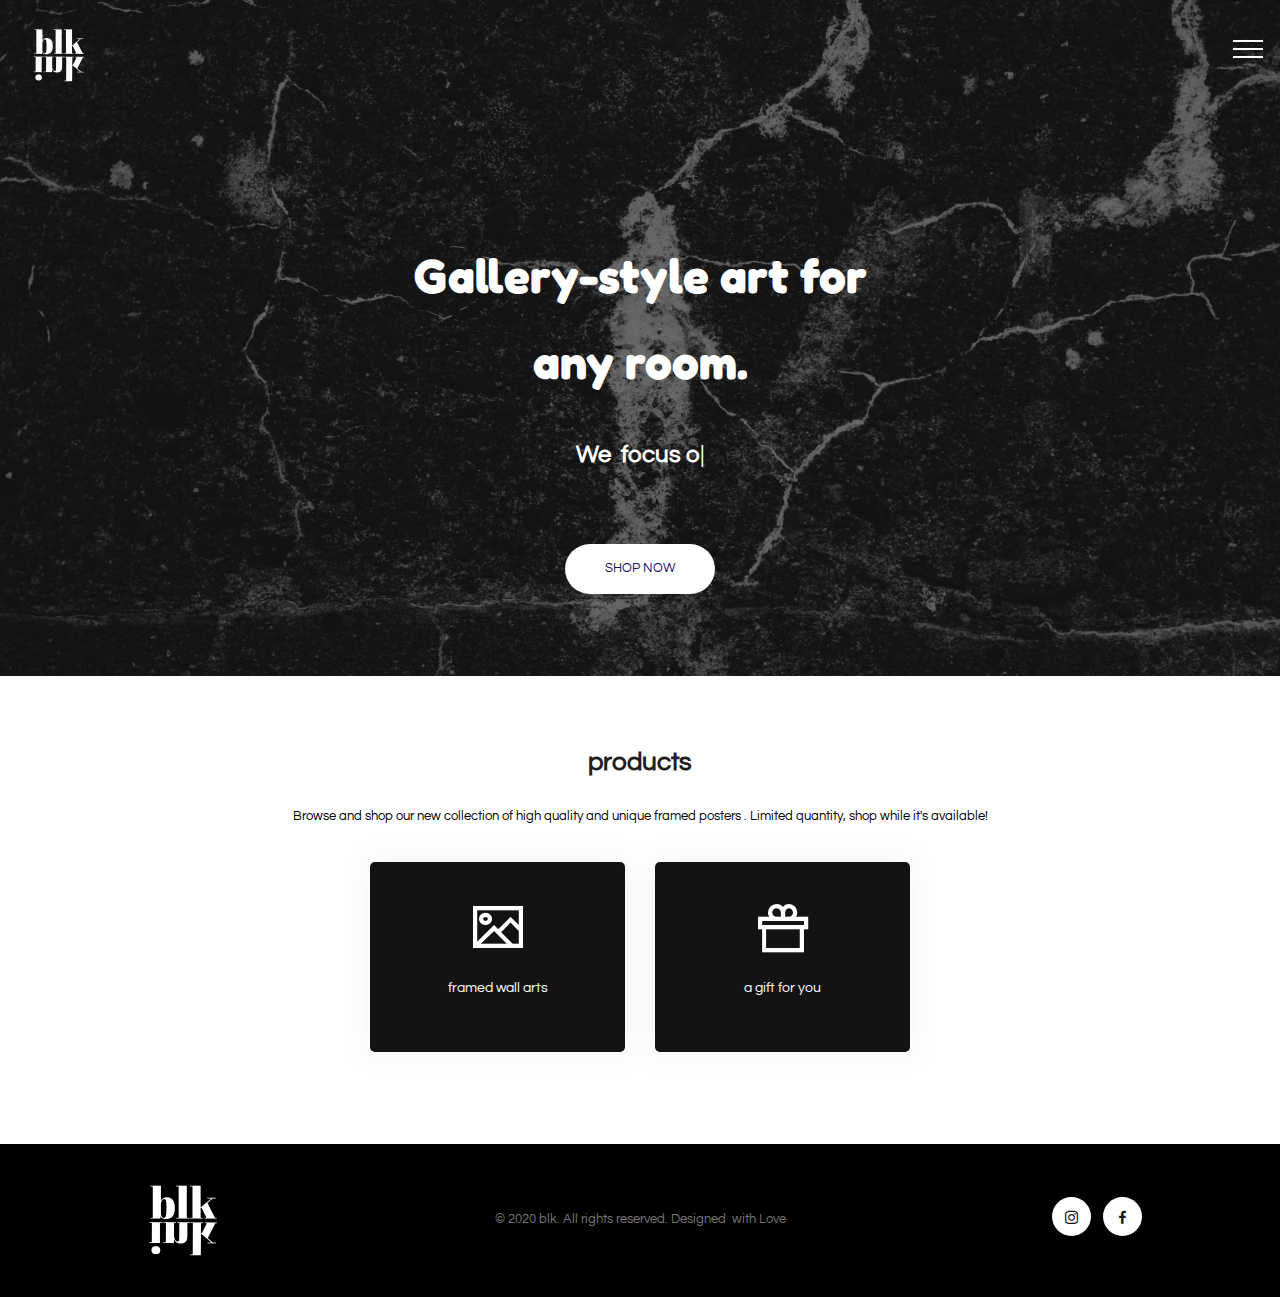
==== index.html @ ea536ab3 "create github pages" ====
<!DOCTYPE html>
<html  >
<head>
  <!-- Site made with Mobirise Website Builder v4.12.3, https://mobirise.com -->
  <meta charset="UTF-8">
  <meta http-equiv="X-UA-Compatible" content="IE=edge">
  <meta name="generator" content="Mobirise v4.12.3, mobirise.com">
  <meta name="viewport" content="width=device-width, initial-scale=1, minimum-scale=1">
  <link rel="shortcut icon" href="assets/images/blk-128x128.png" type="image/x-icon">
  <meta name="description" content="">
  
  
  <title>Life in Blk</title>
  <link rel="stylesheet" href="assets/web/assets/mobirise-icons/mobirise-icons.css">
  <link rel="stylesheet" href="assets/web/assets/mobirise-icons2/mobirise2.css">
  <link rel="stylesheet" href="assets/tether/tether.min.css">
  <link rel="stylesheet" href="assets/bootstrap/css/bootstrap.min.css">
  <link rel="stylesheet" href="assets/bootstrap/css/bootstrap-grid.min.css">
  <link rel="stylesheet" href="assets/bootstrap/css/bootstrap-reboot.min.css">
  <link rel="stylesheet" href="assets/socicon/css/styles.css">
  <link rel="stylesheet" href="assets/dropdown/css/style.css">
  <link rel="stylesheet" href="assets/theme/css/style.css">
  <link rel="stylesheet" href="assets/recaptcha.css">
  <link rel="preload" as="style" href="assets/mobirise/css/mbr-additional.css"><link rel="stylesheet" href="assets/mobirise/css/mbr-additional.css" type="text/css">
  
  
  <!-- Facebook Pixel Code -->
<script>
  !function(f,b,e,v,n,t,s)
  {if(f.fbq)return;n=f.fbq=function(){n.callMethod?
  n.callMethod.apply(n,arguments):n.queue.push(arguments)};
  if(!f._fbq)f._fbq=n;n.push=n;n.loaded=!0;n.version='2.0';
  n.queue=[];t=b.createElement(e);t.async=!0;
  t.src=v;s=b.getElementsByTagName(e)[0];
  s.parentNode.insertBefore(t,s)}(window, document,'script',
  'https://connect.facebook.net/en_US/fbevents.js');
  fbq('init', '254912662426881');
  fbq('track', 'PageView');
</script>
<noscript><img height="1" width="1" style="display:none"
  src="https://www.facebook.com/tr?id=254912662426881&ev=PageView&noscript=1"
/></noscript>
<!-- End Facebook Pixel Code -->

</head>
<body>

<!-- Analytics -->
<!-- Facebook Pixel Code -->
<script>
  !function(f,b,e,v,n,t,s)
  {if(f.fbq)return;n=f.fbq=function(){n.callMethod?
  n.callMethod.apply(n,arguments):n.queue.push(arguments)};
  if(!f._fbq)f._fbq=n;n.push=n;n.loaded=!0;n.version='2.0';
  n.queue=[];t=b.createElement(e);t.async=!0;
  t.src=v;s=b.getElementsByTagName(e)[0];
  s.parentNode.insertBefore(t,s)}(window, document,'script',
  'https://connect.facebook.net/en_US/fbevents.js');
  fbq('init', '254912662426881');
  fbq('track', 'PageView');
</script>
<noscript><img height="1" width="1" style="display:none"
  src="https://www.facebook.com/tr?id=254912662426881&ev=PageView&noscript=1"
/></noscript>
<!-- End Facebook Pixel Code -->
<!-- /Analytics -->


  <section class="extMenu9 menu cid-s3ne4cxXe6" once="menu" id="extMenu1-12">

    

    <nav class="navbar navbar-dropdown navbar-fixed-top collapsed">
        <div class="navbar-brand">
            <span class="navbar-logo">
                <a href="index.html">
                    <img src="assets/images/gogo-164x164.png" alt="Mobirise" title="" style="height: 5.1rem;">
                </a>
            </span>
            
        </div>
        <button class="navbar-toggler" type="button" data-toggle="collapse" data-target="#navbarSupportedContent" aria-controls="navbarNavAltMarkup" aria-expanded="false" aria-label="Toggle navigation">
            <div class="hamburger">
                <span></span>
                <span></span>
                <span></span>
                <span></span>
            </div>
        </button>
      <div class="collapse navbar-collapse" id="navbarSupportedContent">
            <ul class="navbar-nav nav-dropdown" data-app-modern-menu="true"><li class="nav-item">
                    <a class="nav-link link text-white display-4" href="mailto:lifeinblk@gmail.com">
                        CONTACT US</a>
                </li></ul>
            <div class="navbar-buttons mbr-section-btn"><a class="btn btn-md btn-white display-4" href="categories.html">
                    SHOP NOW</a></div>
      </div>
    </nav>
</section>

<section class="extHeader cid-s3EKHbTOqq" id="extHeader36-17">

    

    <div class="mbr-overlay" style="opacity: 0.5; background-color: rgb(35, 35, 35);">
    </div>

    <div class="container mbr-white">
        
        
        <h1 class="mbr-section-title mbr-fonts-style mbr-bold pb-2 display-1"><br><br>Gallery-style art for <br>any room.</h1>
        <div class="typed-text display-2">
            <span class="mbr-text pb-4 mbr-fonts-style mbr-bold display-2">We&nbsp;</span>
            <span class="animated-element mbr-bold" data-word1="focus on quality" data-word2="take pride in our designs" data-word3="keep it minimalist." data-word4="Lorem Ipsum" data-word5="Lorem Ipsum" data-speed="39" data-words="2">
            </span>
        </div>
        <div class="mbr-section-btn pt-5"><a class="btn btn-lg btn-white display-4" href="categories.html">SHOP NOW</a></div>
    </div>
    
</section>

<section class="extFeatures cid-rZLE9pr74T" id="extFeatures8-3">

	

	
	<div class="container">
		<h2 class="mbr-fonts-style mbr-section-title align-center display-5"><strong>products</strong></h2>
		<h3 class="mbr-fonts-style mbr-section-subtitle align-center mbr-light pt-3 display-4">Browse and shop our new collection of high quality and unique framed posters . Limited quantity, shop while it's available!</h3>
		<div class="row justify-content-center pt-4">
			<div class="col-md-6 col-lg-3 row-item">
				<div class="wrapper">
					<div class="card-img pb-3 align-center">
						<a href="https://lifeinblk.com/categories.html"><span class="mbr-iconfont mobi-mbri-photos mobi-mbri"></span></a>
					</div>
					<h4 class="mbr-fonts-style mbr-card-title align-center display-7">framed wall arts</h4>
				</div>
			</div>

			<div class="col-md-6 col-lg-3 row-item">
				<div class="wrapper">
					<div class="card-img pb-3 align-center">
						<a href="popup:#mbr-popup-10" data-toggle="modal" data-target="#mbr-popup-10"><span class="mbr-iconfont mobi-mbri-gift mobi-mbri"></span></a>
					</div>
					<h4 class="mbr-fonts-style mbr-card-title align-center display-7">a gift for you</h4>
				</div>
			</div>

			

			
			
			
			
			
		</div>
	</div>
</section>

<div class="modal mbr-popup cid-s1hnF0jNzB fade" tabindex="-1" role="dialog" data-on-exit="true" data-overlay-color="#000000" data-overlay-opacity="0.8" id="mbr-popup-10" aria-hidden="true">
        <div class="modal-dialog modal-dialog-centered" role="document">
            <div class="modal-content">
                <div class="modal-header pb-0">
                    <h5 class="modal-title mbr-fonts-style display-5"><strong>WIN A FREE WALL ART</strong></h5>
                    <button type="button" class="close" data-dismiss="modal" aria-label="Close">
                        <svg version="1.1" xmlns="http://www.w3.org/2000/svg" width="24" height="24" viewBox="0 0 32 32" fill="currentColor">
                            <path d="M31.797 0.191c-0.264-0.256-0.686-0.25-0.942 0.015l-13.328 13.326c-0.598 0.581 0.342 1.543 0.942 0.942l13.328-13.326c0.27-0.262 0.27-0.695 0-0.957zM14.472 17.515c-0.264-0.256-0.686-0.25-0.942 0.015l-13.328 13.326c-0.613 0.595 0.34 1.562 0.942 0.942l13.328-13.326c0.27-0.262 0.27-0.695 0-0.957zM1.144 0.205c-0.584-0.587-1.544 0.336-0.942 0.942l30.654 30.651c0.613 0.625 1.563-0.325 0.942-0.942z"></path>
                        </svg>
                    </button>
                </div>

                <div class="modal-body">
                    <p class="mbr-text mbr-fonts-style display-7">We give away free wall arts to lucky visitors or followers every month. It could be you. All you have to do is follow us on Instagram, like the 3 latest posts and tag a friend or two in the comments. We will see it and reach out if you are selected.</p>

                    <div>
                        <div class="card-img mbr-figure">
                            <img src="assets/images/photo-2020-07-03-01-40-3-936x936.jpg" alt="Mobirise" title="">
                        </div>
                            

                            
                        </div>
                    </div>

                    <div class="modal-footer">
                        <div class="mbr-section-btn"><a class="btn btn-md btn-primary display-4" href="https://www.instagram.com/lifeinblk_/" target="_blank"><span class="socicon socicon-instagram mbr-iconfont mbr-iconfont-btn"></span>FOLLOW US NOW</a></div>
                    </div>
                </div>
            </div>
        </div>

<section class="extFooter cid-s0PNLsdUSm" id="extFooter22-7">

    

    

    <div class="container">
        <div class="row align-center justify-content-center align-items-center">
            <div class="logo-section col-sm-12 col-lg-4">
                <a href="index.html"><img src="assets/images/log-186x186.png" height="128" alt="Mobirise" title="" style="height: 5.8rem;">
                </a>
            </div>
            <div class="col-sm-12 col-lg-4 mbr-text mbr-fonts-style mbr-light display-4">© 2020  blk. All rights reserved. Designed&nbsp;<span style="font-size: 0.8rem;">&nbsp;with Love</span></div>
            <div class="social-media col-sm-12 col-lg-4">
                <ul>
                    <li>
                      <a class="icon-transition" href="https://www.instagram.com/lifeinblk_/" target="_blank">
                        <span class="mbr-iconfont socicon-instagram socicon" style="color: rgb(19, 19, 19); fill: rgb(19, 19, 19);"></span>
                      </a>
                    </li>
                    <li>
                      <a class="icon-transition" href="https://www.facebook.com/lifeinblk/" target="_blank">
                        <span class="mbr-iconfont socicon-facebook socicon" style="color: rgb(19, 19, 19); fill: rgb(19, 19, 19);"></span>
                      </a>
                    </li>
                    
                    
                    
                </ul>
            </div>
        </div>
    </div>
</section>


  <script src="assets/web/assets/jquery/jquery.min.js"></script>
  <script src="assets/popper/popper.min.js"></script>
  <script src="assets/tether/tether.min.js"></script>
  <script src="assets/Typed/typed.min.js"></script>
  <script src="assets/bootstrap/js/bootstrap.min.js"></script>
  <script src="assets/popup-plugin/script.js"></script>
  <script src="assets/popup-overlay-plugin/script.js"></script>
  <script src="assets/dropdown/js/nav-dropdown.js"></script>
  <script src="assets/dropdown/js/navbar-dropdown.js"></script>
  <script src="assets/touchswipe/jquery.touch-swipe.min.js"></script>
  <script src="assets/smoothscroll/smooth-scroll.js"></script>
  <script src="assets/popup-onexit-plugin/script.js"></script>
  <script src="assets/theme/js/script.js"></script>
  <script src="assets/formoid.min.js"></script>
  
  

</body>
</html>
---- assets/web/assets/mobirise-icons/mobirise-icons.css ----
@font-face {
  font-family: 'MobiriseIcons';
  src:  url('mobirise-icons.eot?spat4u');
  src:  url('mobirise-icons.eot?spat4u#iefix') format('embedded-opentype'),
    url('mobirise-icons.ttf?spat4u') format('truetype'),
    url('mobirise-icons.woff?spat4u') format('woff'),
    url('mobirise-icons.svg?spat4u#MobiriseIcons') format('svg');
  font-weight: normal;
  font-style: normal;
  font-display: swap;
}

[class^="mbri-"], [class*=" mbri-"] {
  /* use !important to prevent issues with browser extensions that change fonts */
  font-family: MobiriseIcons !important;
  speak: none;
  font-style: normal;
  font-weight: normal;
  font-variant: normal;
  text-transform: none;
  line-height: 1;

  /* Better Font Rendering =========== */
  -webkit-font-smoothing: antialiased;
  -moz-osx-font-smoothing: grayscale;
}

.mbri-add-submenu:before {
  content: "\e900";
}
.mbri-alert:before {
  content: "\e901";
}
.mbri-align-center:before {
  content: "\e902";
}
.mbri-align-justify:before {
  content: "\e903";
}
.mbri-align-left:before {
  content: "\e904";
}
.mbri-align-right:before {
  content: "\e905";
}
.mbri-android:before {
  content: "\e906";
}
.mbri-apple:before {
  content: "\e907";
}
.mbri-arrow-down:before {
  content: "\e908";
}
.mbri-arrow-next:before {
  content: "\e909";
}
.mbri-arrow-prev:before {
  content: "\e90a";
}
.mbri-arrow-up:before {
  content: "\e90b";
}
.mbri-bold:before {
  content: "\e90c";
}
.mbri-bookmark:before {
  content: "\e90d";
}
.mbri-bootstrap:before {
  content: "\e90e";
}
.mbri-briefcase:before {
  content: "\e90f";
}
.mbri-browse:before {
  content: "\e910";
}
.mbri-bulleted-list:before {
  content: "\e911";
}
.mbri-calendar:before {
  content: "\e912";
}
.mbri-camera:before {
  content: "\e913";
}
.mbri-cart-add:before {
  content: "\e914";
}
.mbri-cart-full:before {
  content: "\e915";
}
.mbri-cash:before {
  content: "\e916";
}
.mbri-change-style:before {
  content: "\e917";
}
.mbri-chat:before {
  content: "\e918";
}
.mbri-clock:before {
  content: "\e919";
}
.mbri-close:before {
  content: "\e91a";
}
.mbri-cloud:before {
  content: "\e91b";
}
.mbri-code:before {
  content: "\e91c";
}
.mbri-contact-form:before {
  content: "\e91d";
}
.mbri-credit-card:before {
  content: "\e91e";
}
.mbri-cursor-click:before {
  content: "\e91f";
}
.mbri-cust-feedback:before {
  content: "\e920";
}
.mbri-database:before {
  content: "\e921";
}
.mbri-delivery:before {
  content: "\e922";
}
.mbri-desktop:before {
  content: "\e923";
}
.mbri-devices:before {
  content: "\e924";
}
.mbri-down:before {
  content: "\e925";
}
.mbri-download:before {
  content: "\e989";
}
.mbri-drag-n-drop:before {
  content: "\e927";
}
.mbri-drag-n-drop2:before {
  content: "\e928";
}
.mbri-edit:before {
  content: "\e929";
}
.mbri-edit2:before {
  content: "\e92a";
}
.mbri-error:before {
  content: "\e92b";
}
.mbri-extension:before {
  content: "\e92c";
}
.mbri-features:before {
  content: "\e92d";
}
.mbri-file:before {
  content: "\e92e";
}
.mbri-flag:before {
  content: "\e92f";
}
.mbri-folder:before {
  content: "\e930";
}
.mbri-gift:before {
  content: "\e931";
}
.mbri-github:before {
  content: "\e932";
}
.mbri-globe:before {
  content: "\e933";
}
.mbri-globe-2:before {
  content: "\e934";
}
.mbri-growing-chart:before {
  content: "\e935";
}
.mbri-hearth:before {
  content: "\e936";
}
.mbri-help:before {
  content: "\e937";
}
.mbri-home:before {
  content: "\e938";
}
.mbri-hot-cup:before {
  content: "\e939";
}
.mbri-idea:before {
  content: "\e93a";
}
.mbri-image-gallery:before {
  content: "\e93b";
}
.mbri-image-slider:before {
  content: "\e93c";
}
.mbri-info:before {
  content: "\e93d";
}
.mbri-italic:before {
  content: "\e93e";
}
.mbri-key:before {
  content: "\e93f";
}
.mbri-laptop:before {
  content: "\e940";
}
.mbri-layers:before {
  content: "\e941";
}
.mbri-left-right:before {
  content: "\e942";
}
.mbri-left:before {
  content: "\e943";
}
.mbri-letter:before {
  content: "\e944";
}
.mbri-like:before {
  content: "\e945";
}
.mbri-link:before {
  content: "\e946";
}
.mbri-lock:before {
  content: "\e947";
}
.mbri-login:before {
  content: "\e948";
}
.mbri-logout:before {
  content: "\e949";
}
.mbri-magic-stick:before {
  content: "\e94a";
}
.mbri-map-pin:before {
  content: "\e94b";
}
.mbri-menu:before {
  content: "\e94c";
}
.mbri-mobile:before {
  content: "\e94d";
}
.mbri-mobile2:before {
  content: "\e94e";
}
.mbri-mobirise:before {
  content: "\e94f";
}
.mbri-more-horizontal:before {
  content: "\e950";
}
.mbri-more-vertical:before {
  content: "\e951";
}
.mbri-music:before {
  content: "\e952";
}
.mbri-new-file:before {
  content: "\e953";
}
.mbri-numbered-list:before {
  content: "\e954";
}
.mbri-opened-folder:before {
  content: "\e955";
}
.mbri-pages:before {
  content: "\e956";
}
.mbri-paper-plane:before {
  content: "\e957";
}
.mbri-paperclip:before {
  content: "\e958";
}
.mbri-photo:before {
  content: "\e959";
}
.mbri-photos:before {
  content: "\e95a";
}
.mbri-pin:before {
  content: "\e95b";
}
.mbri-play:before {
  content: "\e95c";
}
.mbri-plus:before {
  content: "\e95d";
}
.mbri-preview:before {
  content: "\e95e";
}
.mbri-print:before {
  content: "\e95f";
}
.mbri-protect:before {
  content: "\e960";
}
.mbri-question:before {
  content: "\e961";
}
.mbri-quote-left:before {
  content: "\e962";
}
.mbri-quote-right:before {
  content: "\e963";
}
.mbri-refresh:before {
  content: "\e964";
}
.mbri-responsive:before {
  content: "\e965";
}
.mbri-right:before {
  content: "\e966";
}
.mbri-rocket:before {
  content: "\e967";
}
.mbri-sad-face:before {
  content: "\e968";
}
.mbri-sale:before {
  content: "\e969";
}
.mbri-save:before {
  content: "\e96a";
}
.mbri-search:before {
  content: "\e96b";
}
.mbri-setting:before {
  content: "\e96c";
}
.mbri-setting2:before {
  content: "\e96d";
}
.mbri-setting3:before {
  content: "\e96e";
}
.mbri-share:before {
  content: "\e96f";
}
.mbri-shopping-bag:before {
  content: "\e970";
}
.mbri-shopping-basket:before {
  content: "\e971";
}
.mbri-shopping-cart:before {
  content: "\e972";
}
.mbri-sites:before {
  content: "\e973";
}
.mbri-smile-face:before {
  content: "\e974";
}
.mbri-speed:before {
  content: "\e975";
}
.mbri-star:before {
  content: "\e976";
}
.mbri-success:before {
  content: "\e977";
}
.mbri-sun:before {
  content: "\e978";
}
.mbri-sun2:before {
  content: "\e979";
}
.mbri-tablet:before {
  content: "\e97a";
}
.mbri-tablet-vertical:before {
  content: "\e97b";
}
.mbri-target:before {
  content: "\e97c";
}
.mbri-timer:before {
  content: "\e97d";
}
.mbri-to-ftp:before {
  content: "\e97e";
}
.mbri-to-local-drive:before {
  content: "\e97f";
}
.mbri-touch-swipe:before {
  content: "\e980";
}
.mbri-touch:before {
  content: "\e981";
}
.mbri-trash:before {
  content: "\e982";
}
.mbri-underline:before {
  content: "\e983";
}
.mbri-unlink:before {
  content: "\e984";
}
.mbri-unlock:before {
  content: "\e985";
}
.mbri-up-down:before {
  content: "\e986";
}
.mbri-up:before {
  content: "\e987";
}
.mbri-update:before {
  content: "\e988";
}
.mbri-upload:before {
 content: "\e926"; 
}
.mbri-user:before {
  content: "\e98a";
}
.mbri-user2:before {
  content: "\e98b";
}
.mbri-users:before {
  content: "\e98c";
}
.mbri-video:before {
  content: "\e98d";
}
.mbri-video-play:before {
  content: "\e98e";
}
.mbri-watch:before {
  content: "\e98f";
}
.mbri-website-theme:before {
  content: "\e990";
}
.mbri-wifi:before {
  content: "\e991";
}
.mbri-windows:before {
  content: "\e992";
}
.mbri-zoom-out:before {
  content: "\e993";
}
.mbri-redo:before {
  content: "\e994";
}
.mbri-undo:before {
  content: "\e995";
}
---- assets/web/assets/mobirise-icons2/mobirise2.css ----
@font-face {
  font-family: 'Moririse2';
  font-display: swap;
  src:  url('mobirise2.eot?f2bix4');
  src:  url('mobirise2.eot?f2bix4#iefix') format('embedded-opentype'),
    url('mobirise2.ttf?f2bix4') format('truetype'),
    url('mobirise2.woff?f2bix4') format('woff'),
    url('mobirise2.svg?f2bix4#mobirise2') format('svg');
  font-weight: normal;
  font-style: normal;
}

[class^="mobi-"], [class*=" mobi-"] {
  /* use !important to prevent issues with browser extensions that change fonts */
  font-family: 'Moririse2' !important;
  speak: none;
  font-style: normal;
  font-weight: normal;
  font-variant: normal;
  text-transform: none;
  line-height: 1;

  /* Better Font Rendering =========== */
  -webkit-font-smoothing: antialiased;
  -moz-osx-font-smoothing: grayscale;
}

.mobi-mbri-add-submenu:before {
  content: "\e900";
}
.mobi-mbri-alert:before {
  content: "\e901";
}
.mobi-mbri-align-center:before {
  content: "\e902";
}
.mobi-mbri-align-justify:before {
  content: "\e903";
}
.mobi-mbri-align-left:before {
  content: "\e904";
}
.mobi-mbri-align-right:before {
  content: "\e905";
}
.mobi-mbri-android:before {
  content: "\e906";
}
.mobi-mbri-apple:before {
  content: "\e907";
}
.mobi-mbri-arrow-down:before {
  content: "\e908";
}
.mobi-mbri-arrow-next:before {
  content: "\e909";
}
.mobi-mbri-arrow-prev:before {
  content: "\e90a";
}
.mobi-mbri-arrow-up:before {
  content: "\e90b";
}
.mobi-mbri-bold:before {
  content: "\e90c";
}
.mobi-mbri-bookmark:before {
  content: "\e90d";
}
.mobi-mbri-bootstrap:before {
  content: "\e90e";
}
.mobi-mbri-briefcase:before {
  content: "\e90f";
}
.mobi-mbri-browse:before {
  content: "\e910";
}
.mobi-mbri-bulleted-list:before {
  content: "\e911";
}
.mobi-mbri-calendar:before {
  content: "\e912";
}
.mobi-mbri-camera:before {
  content: "\e913";
}
.mobi-mbri-cart-add:before {
  content: "\e914";
}
.mobi-mbri-cart-full:before {
  content: "\e915";
}
.mobi-mbri-cash:before {
  content: "\e916";
}
.mobi-mbri-change-style:before {
  content: "\e917";
}
.mobi-mbri-chat:before {
  content: "\e918";
}
.mobi-mbri-clock:before {
  content: "\e919";
}
.mobi-mbri-close:before {
  content: "\e91a";
}
.mobi-mbri-cloud:before {
  content: "\e91b";
}
.mobi-mbri-code:before {
  content: "\e91c";
}
.mobi-mbri-contact-form:before {
  content: "\e91d";
}
.mobi-mbri-credit-card:before {
  content: "\e91e";
}
.mobi-mbri-cursor-click:before {
  content: "\e91f";
}
.mobi-mbri-cust-feedback:before {
  content: "\e920";
}
.mobi-mbri-database:before {
  content: "\e921";
}
.mobi-mbri-delivery:before {
  content: "\e922";
}
.mobi-mbri-desktop:before {
  content: "\e923";
}
.mobi-mbri-devices:before {
  content: "\e924";
}
.mobi-mbri-down:before {
  content: "\e925";
}
.mobi-mbri-download-2:before {
  content: "\e926";
}
.mobi-mbri-download:before {
  content: "\e927";
}
.mobi-mbri-drag-n-drop-2:before {
  content: "\e928";
}
.mobi-mbri-drag-n-drop:before {
  content: "\e929";
}
.mobi-mbri-edit-2:before {
  content: "\e92a";
}
.mobi-mbri-edit:before {
  content: "\e92b";
}
.mobi-mbri-error:before {
  content: "\e92c";
}
.mobi-mbri-extension:before {
  content: "\e92d";
}
.mobi-mbri-features:before {
  content: "\e92e";
}
.mobi-mbri-file:before {
  content: "\e92f";
}
.mobi-mbri-flag:before {
  content: "\e930";
}
.mobi-mbri-folder:before {
  content: "\e931";
}
.mobi-mbri-gift:before {
  content: "\e932";
}
.mobi-mbri-github:before {
  content: "\e933";
}
.mobi-mbri-globe-2:before {
  content: "\e934";
}
.mobi-mbri-globe:before {
  content: "\e935";
}
.mobi-mbri-growing-chart:before {
  content: "\e936";
}
.mobi-mbri-hearth:before {
  content: "\e937";
}
.mobi-mbri-help:before {
  content: "\e938";
}
.mobi-mbri-home:before {
  content: "\e939";
}
.mobi-mbri-hot-cup:before {
  content: "\e93a";
}
.mobi-mbri-idea:before {
  content: "\e93b";
}
.mobi-mbri-image-gallery:before {
  content: "\e93c";
}
.mobi-mbri-image-slider:before {
  content: "\e93d";
}
.mobi-mbri-info:before {
  content: "\e93e";
}
.mobi-mbri-italic:before {
  content: "\e93f";
}
.mobi-mbri-key:before {
  content: "\e940";
}
.mobi-mbri-laptop:before {
  content: "\e941";
}
.mobi-mbri-layers:before {
  content: "\e942";
}
.mobi-mbri-left-right:before {
  content: "\e943";
}
.mobi-mbri-left:before {
  content: "\e944";
}
.mobi-mbri-letter:before {
  content: "\e945";
}
.mobi-mbri-like:before {
  content: "\e946";
}
.mobi-mbri-link:before {
  content: "\e947";
}
.mobi-mbri-lock:before {
  content: "\e948";
}
.mobi-mbri-login:before {
  content: "\e949";
}
.mobi-mbri-logout:before {
  content: "\e94a";
}
.mobi-mbri-magic-stick:before {
  content: "\e94b";
}
.mobi-mbri-map-pin:before {
  content: "\e94c";
}
.mobi-mbri-menu:before {
  content: "\e94d";
}
.mobi-mbri-mobile-2:before {
  content: "\e94e";
}
.mobi-mbri-mobile-horizontal:before {
  content: "\e94f";
}
.mobi-mbri-mobile:before {
  content: "\e950";
}
.mobi-mbri-mobirise:before {
  content: "\e951";
}
.mobi-mbri-more-horizontal:before {
  content: "\e952";
}
.mobi-mbri-more-vertical:before {
  content: "\e953";
}
.mobi-mbri-music:before {
  content: "\e954";
}
.mobi-mbri-new-file:before {
  content: "\e955";
}
.mobi-mbri-numbered-list:before {
  content: "\e956";
}
.mobi-mbri-opened-folder:before {
  content: "\e957";
}
.mobi-mbri-pages:before {
  content: "\e958";
}
.mobi-mbri-paper-plane:before {
  content: "\e959";
}
.mobi-mbri-paperclip:before {
  content: "\e95a";
}
.mobi-mbri-phone:before {
  content: "\e95b";
}
.mobi-mbri-photo:before {
  content: "\e95c";
}
.mobi-mbri-photos:before {
  content: "\e95d";
}
.mobi-mbri-pin:before {
  content: "\e95e";
}
.mobi-mbri-play:before {
  content: "\e95f";
}
.mobi-mbri-plus:before {
  content: "\e960";
}
.mobi-mbri-preview:before {
  content: "\e961";
}
.mobi-mbri-print:before {
  content: "\e962";
}
.mobi-mbri-protect:before {
  content: "\e963";
}
.mobi-mbri-question:before {
  content: "\e964";
}
.mobi-mbri-quote-left:before {
  content: "\e965";
}
.mobi-mbri-quote-right:before {
  content: "\e966";
}
.mobi-mbri-redo:before {
  content: "\e967";
}
.mobi-mbri-refresh:before {
  content: "\e968";
}
.mobi-mbri-responsive-2:before {
  content: "\e969";
}
.mobi-mbri-responsive:before {
  content: "\e96a";
}
.mobi-mbri-right:before {
  content: "\e96b";
}
.mobi-mbri-rocket:before {
  content: "\e96c";
}
.mobi-mbri-sad-face:before {
  content: "\e96d";
}
.mobi-mbri-sale:before {
  content: "\e96e";
}
.mobi-mbri-save:before {
  content: "\e96f";
}
.mobi-mbri-search:before {
  content: "\e970";
}
.mobi-mbri-setting-2:before {
  content: "\e971";
}
.mobi-mbri-setting-3:before {
  content: "\e972";
}
.mobi-mbri-setting:before {
  content: "\e973";
}
.mobi-mbri-share:before {
  content: "\e974";
}
.mobi-mbri-shopping-bag:before {
  content: "\e975";
}
.mobi-mbri-shopping-basket:before {
  content: "\e976";
}
.mobi-mbri-shopping-cart:before {
  content: "\e977";
}
.mobi-mbri-sites:before {
  content: "\e978";
}
.mobi-mbri-smile-face:before {
  content: "\e979";
}
.mobi-mbri-speed:before {
  content: "\e97a";
}
.mobi-mbri-star:before {
  content: "\e97b";
}
.mobi-mbri-success:before {
  content: "\e97c";
}
.mobi-mbri-sun:before {
  content: "\e97d";
}
.mobi-mbri-sun2:before {
  content: "\e97e";
}
.mobi-mbri-tablet-vertical:before {
  content: "\e97f";
}
.mobi-mbri-tablet:before {
  content: "\e980";
}
.mobi-mbri-target:before {
  content: "\e981";
}
.mobi-mbri-timer:before {
  content: "\e982";
}
.mobi-mbri-to-ftp:before {
  content: "\e983";
}
.mobi-mbri-to-local-drive:before {
  content: "\e984";
}
.mobi-mbri-touch-swipe:before {
  content: "\e985";
}
.mobi-mbri-touch:before {
  content: "\e986";
}
.mobi-mbri-trash:before {
  content: "\e987";
}
.mobi-mbri-underline:before {
  content: "\e988";
}
.mobi-mbri-undo:before {
  content: "\e989";
}
.mobi-mbri-unlink:before {
  content: "\e98a";
}
.mobi-mbri-unlock:before {
  content: "\e98b";
}
.mobi-mbri-up-down:before {
  content: "\e98c";
}
.mobi-mbri-up:before {
  content: "\e98d";
}
.mobi-mbri-update:before {
  content: "\e98e";
}
.mobi-mbri-upload-2:before {
  content: "\e98f";
}
.mobi-mbri-upload:before {
  content: "\e990";
}
.mobi-mbri-user-2:before {
  content: "\e991";
}
.mobi-mbri-user:before {
  content: "\e992";
}
.mobi-mbri-users:before {
  content: "\e993";
}
.mobi-mbri-video-play:before {
  content: "\e994";
}
.mobi-mbri-video:before {
  content: "\e995";
}
.mobi-mbri-watch:before {
  content: "\e996";
}
.mobi-mbri-website-theme-2:before {
  content: "\e997";
}
.mobi-mbri-website-theme:before {
  content: "\e998";
}
.mobi-mbri-wifi:before {
  content: "\e999";
}
.mobi-mbri-windows:before {
  content: "\e99a";
}
.mobi-mbri-zoom-in:before {
  content: "\e99b";
}
.mobi-mbri-zoom-out:before {
  content: "\e99c";
}
---- assets/socicon/css/styles.css ----
@charset "UTF-8";

@font-face {
  font-family: 'Socicon';
  src:  url('../fonts/socicon.eot');
  src:  url('../fonts/socicon.eot?#iefix') format('embedded-opentype'),
    url('../fonts/socicon.woff2') format('woff2'),
    url('../fonts/socicon.ttf') format('truetype'),
    url('../fonts/socicon.woff') format('woff'),
    url('../fonts/socicon.svg#socicon') format('svg');
  font-weight: normal;
  font-style: normal;
}

[data-icon]:before {
  font-family: "socicon" !important;
  content: attr(data-icon);
  font-style: normal !important;
  font-weight: normal !important;
  font-variant: normal !important;
  text-transform: none !important;
  speak: none;
  line-height: 1;
  -webkit-font-smoothing: antialiased;
  -moz-osx-font-smoothing: grayscale;
}

[class^="socicon-"], [class*=" socicon-"] {
  /* use !important to prevent issues with browser extensions that change fonts */
  font-family: 'Socicon' !important;
  speak: none;
  font-style: normal;
  font-weight: normal;
  font-variant: normal;
  text-transform: none;
  line-height: 1;

  /* Better Font Rendering =========== */
  -webkit-font-smoothing: antialiased;
  -moz-osx-font-smoothing: grayscale;
}

.socicon-eitaa:before {
  content: "\e97c";
}
.socicon-soroush:before {
  content: "\e97d";
}
.socicon-bale:before {
  content: "\e97e";
}
.socicon-zazzle:before {
  content: "\e97b";
}
.socicon-society6:before {
  content: "\e97a";
}
.socicon-redbubble:before {
  content: "\e979";
}
.socicon-avvo:before {
  content: "\e978";
}
.socicon-stitcher:before {
  content: "\e977";
}
.socicon-googlehangouts:before {
  content: "\e974";
}
.socicon-dlive:before {
  content: "\e975";
}
.socicon-vsco:before {
  content: "\e976";
}
.socicon-flipboard:before {
  content: "\e973";
}
.socicon-ubuntu:before {
  content: "\e958";
}
.socicon-artstation:before {
  content: "\e959";
}
.socicon-invision:before {
  content: "\e95a";
}
.socicon-torial:before {
  content: "\e95b";
}
.socicon-collectorz:before {
  content: "\e95c";
}
.socicon-seenthis:before {
  content: "\e95d";
}
.socicon-googleplaymusic:before {
  content: "\e95e";
}
.socicon-debian:before {
  content: "\e95f";
}
.socicon-filmfreeway:before {
  content: "\e960";
}
.socicon-gnome:before {
  content: "\e961";
}
.socicon-itchio:before {
  content: "\e962";
}
.socicon-jamendo:before {
  content: "\e963";
}
.socicon-mix:before {
  content: "\e964";
}
.socicon-sharepoint:before {
  content: "\e965";
}
.socicon-tinder:before {
  content: "\e966";
}
.socicon-windguru:before {
  content: "\e967";
}
.socicon-cdbaby:before {
  content: "\e968";
}
.socicon-elementaryos:before {
  content: "\e969";
}
.socicon-stage32:before {
  content: "\e96a";
}
.socicon-tiktok:before {
  content: "\e96b";
}
.socicon-gitter:before {
  content: "\e96c";
}
.socicon-letterboxd:before {
  content: "\e96d";
}
.socicon-threema:before {
  content: "\e96e";
}
.socicon-splice:before {
  content: "\e96f";
}
.socicon-metapop:before {
  content: "\e970";
}
.socicon-naver:before {
  content: "\e971";
}
.socicon-remote:before {
  content: "\e972";
}
.socicon-internet:before {
  content: "\e957";
}
.socicon-moddb:before {
  content: "\e94b";
}
.socicon-indiedb:before {
  content: "\e94c";
}
.socicon-traxsource:before {
  content: "\e94d";
}
.socicon-gamefor:before {
  content: "\e94e";
}
.socicon-pixiv:before {
  content: "\e94f";
}
.socicon-myanimelist:before {
  content: "\e950";
}
.socicon-blackberry:before {
  content: "\e951";
}
.socicon-wickr:before {
  content: "\e952";
}
.socicon-spip:before {
  content: "\e953";
}
.socicon-napster:before {
  content: "\e954";
}
.socicon-beatport:before {
  content: "\e955";
}
.socicon-hackerone:before {
  content: "\e956";
}
.socicon-hackernews:before {
  content: "\e946";
}
.socicon-smashwords:before {
  content: "\e947";
}
.socicon-kobo:before {
  content: "\e948";
}
.socicon-bookbub:before {
  content: "\e949";
}
.socicon-mailru:before {
  content: "\e94a";
}
.socicon-gitlab:before {
  content: "\e945";
}
.socicon-instructables:before {
  content: "\e944";
}
.socicon-portfolio:before {
  content: "\e943";
}
.socicon-codered:before {
  content: "\e940";
}
.socicon-origin:before {
  content: "\e941";
}
.socicon-nextdoor:before {
  content: "\e942";
}
.socicon-udemy:before {
  content: "\e93f";
}
.socicon-livemaster:before {
  content: "\e93e";
}
.socicon-crunchbase:before {
  content: "\e93b";
}
.socicon-homefy:before {
  content: "\e93c";
}
.socicon-calendly:before {
  content: "\e93d";
}
.socicon-realtor:before {
  content: "\e90f";
}
.socicon-tidal:before {
  content: "\e910";
}
.socicon-qobuz:before {
  content: "\e911";
}
.socicon-natgeo:before {
  content: "\e912";
}
.socicon-mastodon:before {
  content: "\e913";
}
.socicon-unsplash:before {
  content: "\e914";
}
.socicon-homeadvisor:before {
  content: "\e915";
}
.socicon-angieslist:before {
  content: "\e916";
}
.socicon-codepen:before {
  content: "\e917";
}
.socicon-slack:before {
  content: "\e918";
}
.socicon-openaigym:before {
  content: "\e919";
}
.socicon-logmein:before {
  content: "\e91a";
}
.socicon-fiverr:before {
  content: "\e91b";
}
.socicon-gotomeeting:before {
  content: "\e91c";
}
.socicon-aliexpress:before {
  content: "\e91d";
}
.socicon-guru:before {
  content: "\e91e";
}
.socicon-appstore:before {
  content: "\e91f";
}
.socicon-homes:before {
  content: "\e920";
}
.socicon-zoom:before {
  content: "\e921";
}
.socicon-alibaba:before {
  content: "\e922";
}
.socicon-craigslist:before {
  content: "\e923";
}
.socicon-wix:before {
  content: "\e924";
}
.socicon-redfin:before {
  content: "\e925";
}
.socicon-googlecalendar:before {
  content: "\e926";
}
.socicon-shopify:before {
  content: "\e927";
}
.socicon-freelancer:before {
  content: "\e928";
}
.socicon-seedrs:before {
  content: "\e929";
}
.socicon-bing:before {
  content: "\e92a";
}
.socicon-doodle:before {
  content: "\e92b";
}
.socicon-bonanza:before {
  content: "\e92c";
}
.socicon-squarespace:before {
  content: "\e92d";
}
.socicon-toptal:before {
  content: "\e92e";
}
.socicon-gust:before {
  content: "\e92f";
}
.socicon-ask:before {
  content: "\e930";
}
.socicon-trulia:before {
  content: "\e931";
}
.socicon-loomly:before {
  content: "\e932";
}
.socicon-ghost:before {
  content: "\e933";
}
.socicon-upwork:before {
  content: "\e934";
}
.socicon-fundable:before {
  content: "\e935";
}
.socicon-booking:before {
  content: "\e936";
}
.socicon-googlemaps:before {
  content: "\e937";
}
.socicon-zillow:before {
  content: "\e938";
}
.socicon-niconico:before {
  content: "\e939";
}
.socicon-toneden:before {
  content: "\e93a";
}
.socicon-augment:before {
  content: "\e908";
}
.socicon-bitbucket:before {
  content: "\e909";
}
.socicon-fyuse:before {
  content: "\e90a";
}
.socicon-yt-gaming:before {
  content: "\e90b";
}
.socicon-sketchfab:before {
  content: "\e90c";
}
.socicon-mobcrush:before {
  content: "\e90d";
}
.socicon-microsoft:before {
  content: "\e90e";
}
.socicon-pandora:before {
  content: "\e907";
}
.socicon-messenger:before {
  content: "\e906";
}
.socicon-gamewisp:before {
  content: "\e905";
}
.socicon-bloglovin:before {
  content: "\e904";
}
.socicon-tunein:before {
  content: "\e903";
}
.socicon-gamejolt:before {
  content: "\e901";
}
.socicon-trello:before {
  content: "\e902";
}
.socicon-spreadshirt:before {
  content: "\e900";
}
.socicon-500px:before {
  content: "\e000";
}
.socicon-8tracks:before {
  content: "\e001";
}
.socicon-airbnb:before {
  content: "\e002";
}
.socicon-alliance:before {
  content: "\e003";
}
.socicon-amazon:before {
  content: "\e004";
}
.socicon-amplement:before {
  content: "\e005";
}
.socicon-android:before {
  content: "\e006";
}
.socicon-angellist:before {
  content: "\e007";
}
.socicon-apple:before {
  content: "\e008";
}
.socicon-appnet:before {
  content: "\e009";
}
.socicon-baidu:before {
  content: "\e00a";
}
.socicon-bandcamp:before {
  content: "\e00b";
}
.socicon-battlenet:before {
  content: "\e00c";
}
.socicon-mixer:before {
  content: "\e00d";
}
.socicon-bebee:before {
  content: "\e00e";
}
.socicon-bebo:before {
  content: "\e00f";
}
.socicon-behance:before {
  content: "\e010";
}
.socicon-blizzard:before {
  content: "\e011";
}
.socicon-blogger:before {
  content: "\e012";
}
.socicon-buffer:before {
  content: "\e013";
}
.socicon-chrome:before {
  content: "\e014";
}
.socicon-coderwall:before {
  content: "\e015";
}
.socicon-curse:before {
  content: "\e016";
}
.socicon-dailymotion:before {
  content: "\e017";
}
.socicon-deezer:before {
  content: "\e018";
}
.socicon-delicious:before {
  content: "\e019";
}
.socicon-deviantart:before {
  content: "\e01a";
}
.socicon-diablo:before {
  content: "\e01b";
}
.socicon-digg:before {
  content: "\e01c";
}
.socicon-discord:before {
  content: "\e01d";
}
.socicon-disqus:before {
  content: "\e01e";
}
.socicon-douban:before {
  content: "\e01f";
}
.socicon-draugiem:before {
  content: "\e020";
}
.socicon-dribbble:before {
  content: "\e021";
}
.socicon-drupal:before {
  content: "\e022";
}
.socicon-ebay:before {
  content: "\e023";
}
.socicon-ello:before {
  content: "\e024";
}
.socicon-endomodo:before {
  content: "\e025";
}
.socicon-envato:before {
  content: "\e026";
}
.socicon-etsy:before {
  content: "\e027";
}
.socicon-facebook:before {
  content: "\e028";
}
.socicon-feedburner:before {
  content: "\e029";
}
.socicon-filmweb:before {
  content: "\e02a";
}
.socicon-firefox:before {
  content: "\e02b";
}
.socicon-flattr:before {
  content: "\e02c";
}
.socicon-flickr:before {
  content: "\e02d";
}
.socicon-formulr:before {
  content: "\e02e";
}
.socicon-forrst:before {
  content: "\e02f";
}
.socicon-foursquare:before {
  content: "\e030";
}
.socicon-friendfeed:before {
  content: "\e031";
}
.socicon-github:before {
  content: "\e032";
}
.socicon-goodreads:before {
  content: "\e033";
}
.socicon-google:before {
  content: "\e034";
}
.socicon-googlescholar:before {
  content: "\e035";
}
.socicon-googlegroups:before {
  content: "\e036";
}
.socicon-googlephotos:before {
  content: "\e037";
}
.socicon-googleplus:before {
  content: "\e038";
}
.socicon-grooveshark:before {
  content: "\e039";
}
.socicon-hackerrank:before {
  content: "\e03a";
}
.socicon-hearthstone:before {
  content: "\e03b";
}
.socicon-hellocoton:before {
  content: "\e03c";
}
.socicon-heroes:before {
  content: "\e03d";
}
.socicon-smashcast:before {
  content: "\e03e";
}
.socicon-horde:before {
  content: "\e03f";
}
.socicon-houzz:before {
  content: "\e040";
}
.socicon-icq:before {
  content: "\e041";
}
.socicon-identica:before {
  content: "\e042";
}
.socicon-imdb:before {
  content: "\e043";
}
.socicon-instagram:before {
  content: "\e044";
}
.socicon-issuu:before {
  content: "\e045";
}
.socicon-istock:before {
  content: "\e046";
}
.socicon-itunes:before {
  content: "\e047";
}
.socicon-keybase:before {
  content: "\e048";
}
.socicon-lanyrd:before {
  content: "\e049";
}
.socicon-lastfm:before {
  content: "\e04a";
}
.socicon-line:before {
  content: "\e04b";
}
.socicon-linkedin:before {
  content: "\e04c";
}
.socicon-livejournal:before {
  content: "\e04d";
}
.socicon-lyft:before {
  content: "\e04e";
}
.socicon-macos:before {
  content: "\e04f";
}
.socicon-mail:before {
  content: "\e050";
}
.socicon-medium:before {
  content: "\e051";
}
.socicon-meetup:before {
  content: "\e052";
}
.socicon-mixcloud:before {
  content: "\e053";
}
.socicon-modelmayhem:before {
  content: "\e054";
}
.socicon-mumble:before {
  content: "\e055";
}
.socicon-myspace:before {
  content: "\e056";
}
.socicon-newsvine:before {
  content: "\e057";
}
.socicon-nintendo:before {
  content: "\e058";
}
.socicon-npm:before {
  content: "\e059";
}
.socicon-odnoklassniki:before {
  content: "\e05a";
}
.socicon-openid:before {
  content: "\e05b";
}
.socicon-opera:before {
  content: "\e05c";
}
.socicon-outlook:before {
  content: "\e05d";
}
.socicon-overwatch:before {
  content: "\e05e";
}
.socicon-patreon:before {
  content: "\e05f";
}
.socicon-paypal:before {
  content: "\e060";
}
.socicon-periscope:before {
  content: "\e061";
}
.socicon-persona:before {
  content: "\e062";
}
.socicon-pinterest:before {
  content: "\e063";
}
.socicon-play:before {
  content: "\e064";
}
.socicon-player:before {
  content: "\e065";
}
.socicon-playstation:before {
  content: "\e066";
}
.socicon-pocket:before {
  content: "\e067";
}
.socicon-qq:before {
  content: "\e068";
}
.socicon-quora:before {
  content: "\e069";
}
.socicon-raidcall:before {
  content: "\e06a";
}
.socicon-ravelry:before {
  content: "\e06b";
}
.socicon-reddit:before {
  content: "\e06c";
}
.socicon-renren:before {
  content: "\e06d";
}
.socicon-researchgate:before {
  content: "\e06e";
}
.socicon-residentadvisor:before {
  content: "\e06f";
}
.socicon-reverbnation:before {
  content: "\e070";
}
.socicon-rss:before {
  content: "\e071";
}
.socicon-sharethis:before {
  content: "\e072";
}
.socicon-skype:before {
  content: "\e073";
}
.socicon-slideshare:before {
  content: "\e074";
}
.socicon-smugmug:before {
  content: "\e075";
}
.socicon-snapchat:before {
  content: "\e076";
}
.socicon-songkick:before {
  content: "\e077";
}
.socicon-soundcloud:before {
  content: "\e078";
}
.socicon-spotify:before {
  content: "\e079";
}
.socicon-stackexchange:before {
  content: "\e07a";
}
.socicon-stackoverflow:before {
  content: "\e07b";
}
.socicon-starcraft:before {
  content: "\e07c";
}
.socicon-stayfriends:before {
  content: "\e07d";
}
.socicon-steam:before {
  content: "\e07e";
}
.socicon-storehouse:before {
  content: "\e07f";
}
.socicon-strava:before {
  content: "\e080";
}
.socicon-streamjar:before {
  content: "\e081";
}
.socicon-stumbleupon:before {
  content: "\e082";
}
.socicon-swarm:before {
  content: "\e083";
}
.socicon-teamspeak:before {
  content: "\e084";
}
.socicon-teamviewer:before {
  content: "\e085";
}
.socicon-technorati:before {
  content: "\e086";
}
.socicon-telegram:before {
  content: "\e087";
}
.socicon-tripadvisor:before {
  content: "\e088";
}
.socicon-tripit:before {
  content: "\e089";
}
.socicon-triplej:before {
  content: "\e08a";
}
.socicon-tumblr:before {
  content: "\e08b";
}
.socicon-twitch:before {
  content: "\e08c";
}
.socicon-twitter:before {
  content: "\e08d";
}
.socicon-uber:before {
  content: "\e08e";
}
.socicon-ventrilo:before {
  content: "\e08f";
}
.socicon-viadeo:before {
  content: "\e090";
}
.socicon-viber:before {
  content: "\e091";
}
.socicon-viewbug:before {
  content: "\e092";
}
.socicon-vimeo:before {
  content: "\e093";
}
.socicon-vine:before {
  content: "\e094";
}
.socicon-vkontakte:before {
  content: "\e095";
}
.socicon-warcraft:before {
  content: "\e096";
}
.socicon-wechat:before {
  content: "\e097";
}
.socicon-weibo:before {
  content: "\e098";
}
.socicon-whatsapp:before {
  content: "\e099";
}
.socicon-wikipedia:before {
  content: "\e09a";
}
.socicon-windows:before {
  content: "\e09b";
}
.socicon-wordpress:before {
  content: "\e09c";
}
.socicon-wykop:before {
  content: "\e09d";
}
.socicon-xbox:before {
  content: "\e09e";
}
.socicon-xing:before {
  content: "\e09f";
}
.socicon-yahoo:before {
  content: "\e0a0";
}
.socicon-yammer:before {
  content: "\e0a1";
}
.socicon-yandex:before {
  content: "\e0a2";
}
.socicon-yelp:before {
  content: "\e0a3";
}
.socicon-younow:before {
  content: "\e0a4";
}
.socicon-youtube:before {
  content: "\e0a5";
}
.socicon-zapier:before {
  content: "\e0a6";
}
.socicon-zerply:before {
  content: "\e0a7";
}
.socicon-zomato:before {
  content: "\e0a8";
}
.socicon-zynga:before {
  content: "\e0a9";
}
---- assets/dropdown/css/style.css ----
.navbar-dropdown {
  left: 0;
  padding: 0;
  position: absolute;
  right: 0;
  top: 0;
  transition: all 0.45s ease;
  z-index: 1030;
  background: #282828; }
  .navbar-dropdown .navbar-logo {
    margin-right: 0.8rem;
    transition: margin 0.3s ease-in-out;
    vertical-align: middle; }
    .navbar-dropdown .navbar-logo img {
      height: 3.125rem;
      transition: all 0.3s ease-in-out; }
    .navbar-dropdown .navbar-logo.mbr-iconfont {
      font-size: 3.125rem;
      line-height: 3.125rem; }
  .navbar-dropdown .navbar-caption {
    font-weight: 700;
    white-space: normal;
    vertical-align: -4px;
    line-height: 3.125rem !important; }
    .navbar-dropdown .navbar-caption, .navbar-dropdown .navbar-caption:hover {
      color: inherit;
      text-decoration: none; }
  .navbar-dropdown .mbr-iconfont + .navbar-caption {
    vertical-align: -1px; }
  .navbar-dropdown.navbar-fixed-top {
    position: fixed; }
  .navbar-dropdown .navbar-brand span {
    vertical-align: -4px; }
  .navbar-dropdown.bg-color.transparent {
    background: none; }
  .navbar-dropdown.navbar-short .navbar-brand {
    padding: 0.625rem 0; }
    .navbar-dropdown.navbar-short .navbar-brand span {
      vertical-align: -1px; }
  .navbar-dropdown.navbar-short .navbar-caption {
    line-height: 2.375rem !important;
    vertical-align: -2px; }
  .navbar-dropdown.navbar-short .navbar-logo {
    margin-right: 0.5rem; }
    .navbar-dropdown.navbar-short .navbar-logo img {
      height: 2.375rem; }
    .navbar-dropdown.navbar-short .navbar-logo.mbr-iconfont {
      font-size: 2.375rem;
      line-height: 2.375rem; }
  .navbar-dropdown.navbar-short .mbr-table-cell {
    height: 3.625rem; }
  .navbar-dropdown .navbar-close {
    left: 0.6875rem;
    position: fixed;
    top: 0.75rem;
    z-index: 1000; }
  .navbar-dropdown .hamburger-icon {
    content: "";
    display: inline-block;
    vertical-align: middle;
    width: 16px;
    -webkit-box-shadow: 0 -6px 0 1px #282828,0 0 0 1px #282828,0 6px 0 1px #282828;
    -moz-box-shadow: 0 -6px 0 1px #282828,0 0 0 1px #282828,0 6px 0 1px #282828;
    box-shadow: 0 -6px 0 1px #282828,0 0 0 1px #282828,0 6px 0 1px #282828; }

.dropdown-menu .dropdown-toggle[data-toggle="dropdown-submenu"]::after {
  border-bottom: 0.35em solid transparent;
  border-left: 0.35em solid;
  border-right: 0;
  border-top: 0.35em solid transparent;
  margin-left: 0.3rem; }

.dropdown-menu .dropdown-item:focus {
  outline: 0; }

.nav-dropdown {
  font-size: 0.75rem;
  font-weight: 500;
  height: auto !important; }
  .nav-dropdown .nav-btn {
    padding-left: 1rem; }
  .nav-dropdown .link {
    margin: .667em 1.667em;
    font-weight: 500;
    padding: 0;
    transition: color .2s ease-in-out; }
    .nav-dropdown .link.dropdown-toggle {
      margin-right: 2.583em; }
      .nav-dropdown .link.dropdown-toggle::after {
        margin-left: .25rem;
        border-top: 0.35em solid;
        border-right: 0.35em solid transparent;
        border-left: 0.35em solid transparent;
        border-bottom: 0; }
      .nav-dropdown .link.dropdown-toggle[aria-expanded="true"] {
        margin: 0;
        padding: 0.667em 3.263em  0.667em 1.667em; }
  .nav-dropdown .link::after,
  .nav-dropdown .dropdown-item::after {
    color: inherit; }
  .nav-dropdown .btn {
    font-size: 0.75rem;
    font-weight: 700;
    letter-spacing: 0;
    margin-bottom: 0;
    padding-left: 1.25rem;
    padding-right: 1.25rem; }
  .nav-dropdown .dropdown-menu {
    border-radius: 0;
    border: 0;
    left: 0;
    margin: 0;
    padding-bottom: 1.25rem;
    padding-top: 1.25rem;
    position: relative; }
  .nav-dropdown .dropdown-submenu {
    margin-left: 0.125rem;
    top: 0; }
  .nav-dropdown .dropdown-item {
    font-weight: 500;
    line-height: 2;
    padding: 0.3846em 4.615em 0.3846em 1.5385em;
    position: relative;
    transition: color .2s ease-in-out, background-color .2s ease-in-out; }
    .nav-dropdown .dropdown-item::after {
      margin-top: -0.3077em;
      position: absolute;
      right: 1.1538em;
      top: 50%; }
    .nav-dropdown .dropdown-item:focus, .nav-dropdown .dropdown-item:hover {
      background: none; }

@media (max-width: 767px) {
  .nav-dropdown.navbar-toggleable-sm {
    bottom: 0;
    display: none;
    left: 0;
    overflow-x: hidden;
    position: fixed;
    top: 0;
    transform: translateX(-100%);
    -ms-transform: translateX(-100%);
    -webkit-transform: translateX(-100%);
    width: 18.75rem;
    z-index: 999; } }
.nav-dropdown.navbar-toggleable-xl {
  bottom: 0;
  display: none;
  left: 0;
  overflow-x: hidden;
  position: fixed;
  top: 0;
  transform: translateX(-100%);
  -ms-transform: translateX(-100%);
  -webkit-transform: translateX(-100%);
  width: 18.75rem;
  z-index: 999; }

.nav-dropdown-sm {
  display: block !important;
  overflow-x: hidden;
  overflow: auto;
  padding-top: 3.875rem; }
  .nav-dropdown-sm::after {
    content: "";
    display: block;
    height: 3rem;
    width: 100%; }
  .nav-dropdown-sm.collapse.in ~ .navbar-close {
    display: block !important; }
  .nav-dropdown-sm.collapsing, .nav-dropdown-sm.collapse.in {
    transform: translateX(0);
    -ms-transform: translateX(0);
    -webkit-transform: translateX(0);
    transition: all 0.25s ease-out;
    -webkit-transition: all 0.25s ease-out;
    background: #282828; }
  .nav-dropdown-sm.collapsing[aria-expanded="false"] {
    transform: translateX(-100%);
    -ms-transform: translateX(-100%);
    -webkit-transform: translateX(-100%); }
  .nav-dropdown-sm .nav-item {
    display: block;
    margin-left: 0 !important;
    padding-left: 0; }
  .nav-dropdown-sm .link,
  .nav-dropdown-sm .dropdown-item {
    border-top: 1px dotted rgba(255, 255, 255, 0.1);
    font-size: 0.8125rem;
    line-height: 1.6;
    margin: 0 !important;
    padding: 0.875rem 2.4rem 0.875rem 1.5625rem !important;
    position: relative;
    white-space: normal; }
    .nav-dropdown-sm .link:focus, .nav-dropdown-sm .link:hover,
    .nav-dropdown-sm .dropdown-item:focus,
    .nav-dropdown-sm .dropdown-item:hover {
      background: rgba(0, 0, 0, 0.2) !important;
      color: #c0a375; }
  .nav-dropdown-sm .nav-btn {
    position: relative;
    padding: 1.5625rem 1.5625rem 0 1.5625rem; }
    .nav-dropdown-sm .nav-btn::before {
      border-top: 1px dotted rgba(255, 255, 255, 0.1);
      content: "";
      left: 0;
      position: absolute;
      top: 0;
      width: 100%; }
    .nav-dropdown-sm .nav-btn + .nav-btn {
      padding-top: 0.625rem; }
      .nav-dropdown-sm .nav-btn + .nav-btn::before {
        display: none; }
  .nav-dropdown-sm .btn {
    padding: 0.625rem 0; }
  .nav-dropdown-sm .dropdown-toggle[data-toggle="dropdown-submenu"]::after {
    margin-left: .25rem;
    border-top: 0.35em solid;
    border-right: 0.35em solid transparent;
    border-left: 0.35em solid transparent;
    border-bottom: 0; }
  .nav-dropdown-sm .dropdown-toggle[data-toggle="dropdown-submenu"][aria-expanded="true"]::after {
    border-top: 0;
    border-right: 0.35em solid transparent;
    border-left: 0.35em solid transparent;
    border-bottom: 0.35em solid; }
  .nav-dropdown-sm .dropdown-menu {
    margin: 0;
    padding: 0;
    position: relative;
    top: 0;
    left: 0;
    width: 100%;
    border: 0;
    float: none;
    border-radius: 0;
    background: none; }
  .nav-dropdown-sm .dropdown-submenu {
    left: 100%;
    margin-left: 0.125rem;
    margin-top: -1.25rem;
    top: 0; }

.navbar-toggleable-sm .nav-dropdown .dropdown-menu {
  position: absolute; }

.navbar-toggleable-sm .nav-dropdown .dropdown-submenu {
  left: 100%;
  margin-left: 0.125rem;
  margin-top: -1.25rem;
  top: 0; }

.navbar-toggleable-sm.opened .nav-dropdown .dropdown-menu {
  position: relative; }

.navbar-toggleable-sm.opened .nav-dropdown .dropdown-submenu {
  left: 0;
  margin-left: 00rem;
  margin-top: 0rem;
  top: 0; }

.is-builder .nav-dropdown.collapsing {
  transition: none !important; }

/*# sourceMappingURL=style.css.map */
---- assets/theme/css/style.css ----
.engine {
	position: absolute;
	text-indent: -2400px;
	text-align: center;
	padding: 0;
	top: 0;
	left: -2400px;
}/*!
 * Mobirise v4 theme (https://mobirise.com/)
 * Copyright 2017 Mobirise
 */section{background-color:#eeeeee}section,.container,.container-fluid{position:relative;word-wrap:break-word}.form-control:focus{box-shadow:none}:focus{outline:none}@media (min-width: 992px){.container-fluid{padding-left:3rem !important;padding-right:3rem !important}}@media (max-width: 992px){.md-pb{padding-bottom:2rem !important}}a{transition:color 0.25s}a.mbr-iconfont:hover{text-decoration:none}.article .lead p,.article .lead ul,.article .lead ol,.article .lead pre,.article .lead blockquote{margin-bottom:0}a{font-style:normal;font-weight:400;cursor:pointer}a,a:hover{text-decoration:none}figure{margin-bottom:0}body{color:#202020;font-weight:400}h1,h2,h3,h4,h5,h6,.h1,.h2,.h3,.h4,.h5,.h6,.display-1,.display-2,.display-3,.display-4{line-height:1;word-break:break-word;word-wrap:break-word}b,strong{font-weight:bold}blockquote{padding:10px 0 10px 20px;position:relative;border-left:2px solid;border-color:#202020}input:-webkit-autofill,input:-webkit-autofill:hover,input:-webkit-autofill:focus,input:-webkit-autofill:active{transition-delay:9999s;transition-property:background-color, color}textarea[type="hidden"]{display:none}body{position:relative}section{background-position:50% 50%;background-repeat:no-repeat;background-size:cover;overflow:hidden}section .mbr-background-video,section .mbr-background-video-preview{position:absolute;bottom:0;left:0;right:0;top:0}.hidden{visibility:hidden}.mbr-z-index20{z-index:20}/*! Base colors */.mbr-white{color:#ffffff}.mbr-black{color:#343434}.mbr-bg-white{background-color:#ffffff}.mbr-bg-black{background-color:#000000}/*! Text-aligns */.align-left{text-align:left}.align-center{text-align:center}.align-right{text-align:right}@media (max-width: 767px){.align-left,.align-center,.align-right,.mbr-section-btn,.mbr-section-title{text-align:center}}/*! Font-weight  */.mbr-light{font-weight:300 !important}.mbr-regular{font-weight:400 !important}.mbr-medium{font-weight:500 !important}.mbr-bold{font-weight:700 !important}/*! Media  */.media-size-item{-webkit-flex:1 1 auto;-moz-flex:1 1 auto;-ms-flex:1 1 auto;-o-flex:1 1 auto;flex:1 1 auto}.media-content{-webkit-flex-basis:100%;flex-basis:100%}.media-container-row{display:-ms-flexbox;display:-webkit-flex;display:flex;-webkit-flex-direction:row;-ms-flex-direction:row;flex-direction:row;-webkit-flex-wrap:wrap;-ms-flex-wrap:wrap;flex-wrap:wrap;-webkit-justify-content:center;-ms-flex-pack:center;justify-content:center;-webkit-align-content:center;-ms-flex-line-pack:center;align-content:center;-webkit-align-items:flex-start;-ms-flex-align:flex-start;align-items:flex-start}.media-container-row .media-size-item{width:400px}.media-container-column{display:-ms-flexbox;display:-webkit-flex;display:flex;-webkit-flex-direction:column;-ms-flex-direction:column;flex-direction:column;-webkit-flex-wrap:wrap;-ms-flex-wrap:wrap;flex-wrap:wrap;-webkit-justify-content:center;-ms-flex-pack:center;justify-content:center;-webkit-align-content:center;-ms-flex-line-pack:center;align-content:center;-webkit-align-items:stretch;-ms-flex-align:stretch;align-items:stretch}.media-container-column>*{width:100%}@media (min-width: 992px){.media-container-row{-webkit-flex-wrap:nowrap;-ms-flex-wrap:nowrap;flex-wrap:nowrap}}figure{overflow:hidden}figure[mbr-media-size]{transition:width 0.1s}.mbr-figure img,.mbr-figure iframe{display:block;width:100%}.card{background-color:transparent;border:none}.card-box{width:100%}.card-img{text-align:center;flex-shrink:0;-webkit-flex-shrink:0}.media{max-width:100%;margin:0 auto}.mbr-figure{-ms-flex-item-align:center;-ms-grid-row-align:center;-webkit-align-self:center;align-self:center}.media-container>div{max-width:100%}.mbr-figure img,.card-img img{width:100%}@media (max-width: 991px){.media-size-item{width:auto !important}.media{width:auto}.mbr-figure{width:100% !important}}/*! Buttons */.mbr-section-btn{margin-left:-0.8rem;margin-right:-0.8rem;font-size:0}nav .mbr-section-btn{margin-left:0rem;margin-right:0rem}/*! Btn icon margin */.btn .mbr-iconfont,.btn.btn-sm .mbr-iconfont{cursor:pointer;margin-right:-0.5rem;padding-left:10px}.btn.btn-md .mbr-iconfont,.btn.btn-md .mbr-iconfont{margin-right:0.8rem}[type="submit"]{-webkit-appearance:none}/*! Full-screen */.mbr-fullscreen .mbr-overlay{min-height:100vh}.mbr-fullscreen{display:flex;display:-webkit-flex;display:-moz-flex;display:-ms-flex;display:-o-flex;align-items:center;-webkit-align-items:center;min-height:100vh;padding-top:3rem;padding-bottom:3rem}/*! Map */.map{height:25rem;position:relative}.map iframe{width:100%;height:100%}.form-asterisk{font-family:initial;position:absolute;top:-2px;font-weight:normal}/*! Scroll to top arrow */.mbr-arrow-up{bottom:25px;right:90px;position:fixed;text-align:right;z-index:5000;color:#ffffff;font-size:32px;transform:rotate(180deg);-webkit-transform:rotate(180deg)}.mbr-arrow-up a{background:rgba(0,0,0,0.2);border-radius:3px;color:#fff;display:inline-block;height:50px;width:50px;outline-style:none !important;position:relative;text-decoration:none;transition:all 0.3s ease-in-out;cursor:pointer;text-align:center}.mbr-arrow-up a:hover{background-color:rgba(0,0,0,0.4)}.mbr-arrow-up a i{line-height:50px}.mbr-arrow-up-icon{display:block;color:#fff}.mbr-arrow-up-icon::before{content:"\203a";display:inline-block;font-family:serif;font-size:32px;line-height:1;font-style:normal;position:relative;top:6px;left:-4px;-webkit-transform:rotate(-90deg);transform:rotate(-90deg)}/*! Arrow Down */.mbr-arrow{position:absolute;bottom:45px;left:140%;width:60px;height:60px;cursor:pointer;background-color:rgba(80,80,80,0.5);border-radius:50%;-webkit-transform:translateX(-50%);transform:translateX(-50%)}.mbr-arrow>a{display:inline-block;text-decoration:none;outline-style:none;-webkit-animation:arrowdown 1.7s ease-in-out infinite;animation:arrowdown 1.7s ease-in-out infinite}.mbr-arrow>a>i{position:absolute;top:-2px;left:15px;font-size:2rem}@keyframes arrowdown{0%{transform:translateY(0px);-webkit-transform:translateY(0px)}50%{transform:translateY(-5px);-webkit-transform:translateY(-5px)}100%{transform:translateY(0px);-webkit-transform:translateY(0px)}}@-webkit-keyframes arrowdown{0%{transform:translateY(0px);-webkit-transform:translateY(0px)}50%{transform:translateY(-5px);-webkit-transform:translateY(-5px)}100%{transform:translateY(0px);-webkit-transform:translateY(0px)}}@media (max-width: 500px){.mbr-arrow-up{left:50%;right:auto;transform:translateX(-50%) rotate(180deg);-webkit-transform:translateX(-50%) rotate(180deg)}}@keyframes gradient-animation{from{background-position:0% 100%;animation-timing-function:ease-in-out}to{background-position:100% 0%;animation-timing-function:ease-in-out}}@-webkit-keyframes gradient-animation{from{background-position:0% 100%;animation-timing-function:ease-in-out}to{background-position:100% 0%;animation-timing-function:ease-in-out}}.bg-gradient{background-size:200% 200%;animation:gradient-animation 5s infinite alternate;-webkit-animation:gradient-animation 5s infinite alternate}@keyframes slidein{0%{transform:translateX(0%)}100%{transform:translateX(100%);display:none}}@keyframes slideout{0%{width:0%}100%{width:100%}}.menu .navbar-brand{display:-webkit-flex}.menu .navbar-brand span{display:flex;display:-webkit-flex}.menu .navbar-brand .navbar-caption-wrap{display:-webkit-flex}.menu .navbar-brand .navbar-logo img{display:-webkit-flex}@media (min-width: 768px) and (max-width: 1253px){.menu .navbar-toggleable-sm .navbar-nav{display:-webkit-box;display:-webkit-flex;display:-ms-flexbox}}@media (max-width: 1253px){.menu .navbar-collapse{max-height:93.5vh}.menu .navbar-collapse.show{overflow:auto}}@media (min-width: 1254px){.menu .navbar-nav.nav-dropdown{display:-webkit-flex}.menu .navbar-toggleable-sm .navbar-collapse{display:-webkit-flex !important}.menu .collapsed .navbar-collapse{max-height:93.5vh}.menu .collapsed .navbar-collapse.show{overflow:auto}}@media (max-width: 767px){.menu .navbar-collapse{max-height:80vh}}.navbar{display:-webkit-flex;flex-wrap:wrap;-webkit-flex-wrap:wrap;-webkit-align-items:center;align-items:center;-webkit-justify-content:space-between;justify-content:space-between}.navbar-collapse{-webkit-flex-basis:100%;flex-basis:100%;-webkit-flex-grow:1;flex-grow:1;-webkit-align-items:center;align-items:center}.nav-dropdown .link{margin:0 15px}.nav{display:-webkit-flex;-webkit-flex-wrap:wrap;flex-wrap:wrap}.row{display:-webkit-flex;-webkit-flex-wrap:wrap;flex-wrap:wrap}.justify-content-center{-webkit-justify-content:center;justify-content:center}.form-inline{display:-webkit-flex;-webkit-flex-flow:row wrap;flex-flow:row wrap;-webkit-align-items:center;align-items:center}.card-wrapper{-webkit-flex:1;flex:1}.carousel-control{z-index:10;display:-webkit-flex;-webkit-align-items:center;align-items:center;-webkit-justify-content:center;justify-content:center}.carousel-controls{display:-webkit-flex}.media{display:-webkit-flex}.form-group:focus{outline:none}.jq-selectbox__select{padding:0em 0em;position:absolute;top:0;left:0;width:100%;padding-top:15px}.jq-selectbox__dropdown{position:absolute;top:100%;left:0 !important;width:100% !important}.jq-selectbox__trigger-arrow{transform:translateY(-50%)}.jq-selectbox li{padding:1.07em 0.5em}input[type="range"]{padding-left:0 !important;padding-right:0 !important}.modal-dialog,.modal-content{height:100%}.modal-dialog .carousel-inner{height:calc(100vh - 1.75rem)}@media (max-width: 575px){.modal-dialog .carousel-inner{height:calc(100vh - 1rem)}}.carousel-item{text-align:center}.carousel-item img{margin:auto}.navbar-toggler{-webkit-align-self:flex-start;-ms-flex-item-align:start;align-self:flex-start;padding:0.25rem 0.75rem;font-size:1.25rem;line-height:1;background:transparent;border:1px solid transparent;-webkit-border-radius:0.25rem;border-radius:0.25rem}.navbar-toggler:focus,.navbar-toggler:hover{text-decoration:none}.navbar-toggler-icon{display:inline-block;width:1.5em;height:1.5em;vertical-align:middle;content:"";background:no-repeat center center;-webkit-background-size:100% 100%;-o-background-size:100% 100%;background-size:100% 100%}.navbar-toggler-left{position:absolute;left:1rem}.navbar-toggler-right{position:absolute;right:1rem}@media (max-width: 575px){.navbar-toggleable .navbar-nav .dropdown-menu{position:static;float:none}.navbar-toggleable>.container{padding-right:0;padding-left:0}}@media (min-width: 576px){.navbar-toggleable{-webkit-box-orient:horizontal;-webkit-box-direction:normal;-webkit-flex-direction:row;-ms-flex-direction:row;flex-direction:row;-webkit-flex-wrap:nowrap;-ms-flex-wrap:nowrap;flex-wrap:nowrap;-webkit-box-align:center;-webkit-align-items:center;-ms-flex-align:center;align-items:center}.navbar-toggleable .navbar-nav{-webkit-box-orient:horizontal;-webkit-box-direction:normal;-webkit-flex-direction:row;-ms-flex-direction:row;flex-direction:row}.navbar-toggleable .navbar-nav .nav-link{padding-right:0.5rem;padding-left:0.5rem}.navbar-toggleable>.container{display:-webkit-box;display:-webkit-flex;display:-ms-flexbox;display:flex;-webkit-flex-wrap:nowrap;-ms-flex-wrap:nowrap;flex-wrap:nowrap;-webkit-box-align:center;-webkit-align-items:center;-ms-flex-align:center;align-items:center}.navbar-toggleable .navbar-collapse{display:-webkit-box !important;display:-webkit-flex !important;display:-ms-flexbox !important;display:flex !important;width:100%}.navbar-toggleable .navbar-toggler{display:none}}@media (max-width: 767px){.navbar-toggleable-sm .navbar-nav .dropdown-menu{position:static;float:none}.navbar-toggleable-sm>.container{padding-right:0;padding-left:0}}@media (min-width: 768px){.navbar-toggleable-sm{-webkit-box-orient:horizontal;-webkit-box-direction:normal;-webkit-flex-direction:row;-ms-flex-direction:row;flex-direction:row;-webkit-flex-wrap:nowrap;-ms-flex-wrap:nowrap;flex-wrap:nowrap;-webkit-box-align:center;-webkit-align-items:center;-ms-flex-align:center;align-items:center}.navbar-toggleable-sm .navbar-nav{-webkit-box-orient:horizontal;-webkit-box-direction:normal;-webkit-flex-direction:row;-ms-flex-direction:row;flex-direction:row}.navbar-toggleable-sm .navbar-nav .nav-link{padding-right:0.5rem;padding-left:0.5rem}.navbar-toggleable-sm>.container{display:-webkit-box;display:-webkit-flex;display:-ms-flexbox;display:flex;-webkit-flex-wrap:nowrap;-ms-flex-wrap:nowrap;flex-wrap:nowrap;-webkit-box-align:center;-webkit-align-items:center;-ms-flex-align:center;align-items:center}.navbar-toggleable-sm .navbar-collapse{display:none;width:100%}.navbar-toggleable-sm .navbar-toggler{display:none}}@media (max-width: 1253px){.navbar-toggleable-md .navbar-nav .dropdown-menu{position:static;float:none}.navbar-toggleable-md>.container{padding-right:0;padding-left:0}}@media (min-width: 1254px){.navbar-toggleable-md{-webkit-box-orient:horizontal;-webkit-box-direction:normal;-webkit-flex-direction:row;-ms-flex-direction:row;flex-direction:row;-webkit-flex-wrap:nowrap;-ms-flex-wrap:nowrap;flex-wrap:nowrap;-webkit-box-align:center;-webkit-align-items:center;-ms-flex-align:center;align-items:center}.navbar-toggleable-md .navbar-nav{-webkit-box-orient:horizontal;-webkit-box-direction:normal;-webkit-flex-direction:row;-ms-flex-direction:row;flex-direction:row}.navbar-toggleable-md .navbar-nav .nav-link{padding-right:0.5rem;padding-left:0.5rem}.navbar-toggleable-md>.container{display:-webkit-box;display:-webkit-flex;display:-ms-flexbox;display:flex;-webkit-flex-wrap:nowrap;-ms-flex-wrap:nowrap;flex-wrap:nowrap;-webkit-box-align:center;-webkit-align-items:center;-ms-flex-align:center;align-items:center}.navbar-toggleable-md .navbar-collapse{display:-webkit-box !important;display:-webkit-flex !important;display:-ms-flexbox !important;display:flex !important;width:100%}.navbar-toggleable-md .navbar-toggler{display:none}}@media (max-width: 1199px){.navbar-toggleable-lg .navbar-nav .dropdown-menu{position:static;float:none}.navbar-toggleable-lg>.container{padding-right:0;padding-left:0}}@media (min-width: 1200px){.navbar-toggleable-lg{-webkit-box-orient:horizontal;-webkit-box-direction:normal;-webkit-flex-direction:row;-ms-flex-direction:row;flex-direction:row;-webkit-flex-wrap:nowrap;-ms-flex-wrap:nowrap;flex-wrap:nowrap;-webkit-box-align:center;-webkit-align-items:center;-ms-flex-align:center;align-items:center}.navbar-toggleable-lg .navbar-nav{-webkit-box-orient:horizontal;-webkit-box-direction:normal;-webkit-flex-direction:row;-ms-flex-direction:row;flex-direction:row}.navbar-toggleable-lg .navbar-nav .nav-link{padding-right:0.5rem;padding-left:0.5rem}.navbar-toggleable-lg>.container{display:-webkit-box;display:-webkit-flex;display:-ms-flexbox;display:flex;-webkit-flex-wrap:nowrap;-ms-flex-wrap:nowrap;flex-wrap:nowrap;-webkit-box-align:center;-webkit-align-items:center;-ms-flex-align:center;align-items:center}.navbar-toggleable-lg .navbar-collapse{display:-webkit-box !important;display:-webkit-flex !important;display:-ms-flexbox !important;display:flex !important;width:100%}.navbar-toggleable-lg .navbar-toggler{display:none}}.navbar-toggleable-xl{-webkit-box-orient:horizontal;-webkit-box-direction:normal;-webkit-flex-direction:row;-ms-flex-direction:row;flex-direction:row;-webkit-flex-wrap:nowrap;-ms-flex-wrap:nowrap;flex-wrap:nowrap;-webkit-box-align:center;-webkit-align-items:center;-ms-flex-align:center;align-items:center}.navbar-toggleable-xl .navbar-nav .dropdown-menu{position:static;float:none}.navbar-toggleable-xl>.container{padding-right:0;padding-left:0}.navbar-toggleable-xl .navbar-nav{-webkit-box-orient:horizontal;-webkit-box-direction:normal;-webkit-flex-direction:row;-ms-flex-direction:row;flex-direction:row}.navbar-toggleable-xl .navbar-nav .nav-link{padding-right:0.5rem;padding-left:0.5rem}.navbar-toggleable-xl>.container{display:-webkit-box;display:-webkit-flex;display:-ms-flexbox;display:flex;-webkit-flex-wrap:nowrap;-ms-flex-wrap:nowrap;flex-wrap:nowrap;-webkit-box-align:center;-webkit-align-items:center;-ms-flex-align:center;align-items:center}.navbar-toggleable-xl .navbar-collapse{display:-webkit-box !important;display:-webkit-flex !important;display:-ms-flexbox !important;display:flex !important;width:100%}.navbar-toggleable-xl .navbar-toggler{display:none}.card-img{width:auto}.menu .navbar.collapsed:not(.beta-menu){flex-direction:column;-webkit-flex-direction:column}.carousel-item.active,.carousel-item-next,.carousel-item-prev{display:-webkit-box;display:-webkit-flex;display:-ms-flexbox;display:flex}.note-air-layout .dropup .dropdown-menu,.note-air-layout .navbar-fixed-bottom .dropdown .dropdown-menu{bottom:initial !important}html,body{height:auto;min-height:100vh}.dropup .dropdown-toggle::after{display:none}body{font-style:normal;line-height:1.5}.mbr-section-title{font-style:normal}.mbr-text{font-style:normal}.card-title{line-height:1.4}.btn{font-weight:500;border-width:2px;font-style:normal;letter-spacing:0;margin:0.4rem 0.8rem;white-space:normal;-webkit-transition:all 0.3s ease-in-out;-moz-transition:all 0.3s ease-in-out;transition:all 0.3s ease-in-out;display:inline-flex;align-items:center;justify-content:center;word-break:break-word;-webkit-align-items:center;-webkit-justify-content:center;display:-webkit-inline-flex}.btn span{-webkit-transition:all 0.3s ease-in-out;-moz-transition:all 0.3s ease-in-out;transition:all 0.3s ease-in-out}.btn-sm{-webkit-transition:all 0.25s ease;-moz-transition:all 0.25s ease;transition:all 0.25s ease}.btn-md{-webkit-transition:all 0.25s ease;-moz-transition:all 0.25s ease;transition:all 0.25s ease}.btn-lg{-webkit-transition:all 0.25s ease;-moz-transition:all 0.25s ease;transition:all 0.25s ease;height:60px}.btn{vertical-align:top;height:50px;border:none;color:#fff;font-size:18px;font-weight:500;text-align:center;background:transparent;transition:all .25s}.btn-form{margin:0;border-radius:0}.btn-form:hover{cursor:pointer}#scrollToTop a i:before{content:""}#scrollToTop a i:after{content:"";position:absolute;display:block;border-top:3px solid #fff;border-right:3px solid #fff;border-top-right-radius:3px;width:30%;height:30%;left:35%;bottom:40%;transform:rotate(135deg);-webkit-transform:rotate(135deg)}.mbr-arrow a{color:#ffffff}@media (max-width: 767px){.mbr-arrow{display:none}}.form-control-label{position:relative;cursor:pointer;margin-bottom:0.357em;padding:0}.alert{color:#ffffff;border-radius:0;border:0;font-size:0.875rem;line-height:1.5;margin-bottom:1.875rem;padding:1.25rem;position:relative}.alert.alert-form::after{background-color:inherit;bottom:-7px;content:"";display:block;height:14px;left:50%;margin-left:-7px;position:absolute;transform:rotate(45deg);width:14px;-webkit-transform:rotate(45deg)}.form-control{box-shadow:none;color:#ffffff;line-height:30px;min-height:2.5em;font-size:20px;height:60px;padding-left:25px;padding-right:25px;border-radius:30px}.form-active .form-control:invalid{border-color:red}.mbr-overlay{background-color:#000;bottom:0;left:0;opacity:0.5;position:absolute;right:0;top:0;z-index:0;pointer-events:none}blockquote{font-style:italic;padding:10px 0 10px 20px;font-size:1.09rem;position:relative;border-width:3px}ul,ol,pre,blockquote{margin-bottom:2.3125rem}pre{background:#f4f4f4;padding:10px 24px;white-space:pre-wrap}.inactive{-webkit-user-select:none;-moz-user-select:none;-ms-user-select:none;user-select:none;pointer-events:none;-webkit-user-drag:none}.mbr-section__comments .row{justify-content:center;-webkit-justify-content:center}.mx{margin-left:15px;margin-right:15px}.ls2fw500{letter-spacing:2px;font-weight:500 !important}.ls15fw500{letter-spacing:1.5px;font-weight:500 !important}
/*# sourceMappingURL=style.css.map */
---- assets/recaptcha.css ----
.grecaptcha-badge{
	visibility: collapse !important;  
}
---- assets/mobirise/css/mbr-additional.css ----
@import url(https://fonts.googleapis.com/css?family=Fredoka+One:400&display=swap);
@import url(https://fonts.googleapis.com/css?family=Questrial:400&display=swap);





.card__btn .btn {
  border-radius: 50px !important;
}
body {
  font-family: DM Sans;
}
.display-1 {
  font-family: 'Fredoka One', display;
  font-size: 3rem;
  line-height: 86px;
}
.display-1 > .mbr-iconfont {
  font-size: 4.8rem;
}
.display-2 {
  font-family: 'Questrial', sans-serif;
  font-size: 1.5rem;
  line-height: 70px;
}
.display-2 > .mbr-iconfont {
  font-size: 2.4rem;
}
.display-4 {
  font-family: 'Questrial', sans-serif;
  font-weight: 400;
  font-size: 0.8rem;
  line-height: 26px;
}
.display-4 > .mbr-iconfont {
  font-size: 0.8rem;
}
.display-5 {
  font-family: 'Questrial', sans-serif;
  font-size: 1.625rem;
  line-height: 52px;
}
.display-5 > .mbr-iconfont {
  font-size: 2.6rem;
}
.display-7 {
  font-family: 'Questrial', sans-serif;
  font-size: 0.9rem;
  line-height: 32px;
}
.display-7 > .mbr-iconfont {
  font-size: 1.44rem;
}
/* ---- Fluid typography for mobile devices ---- */
/* 1.4 - font scale ratio ( bootstrap == 1.42857 ) */
/* 100vw - current viewport width */
/* (48 - 20)  48 == 48rem == 768px, 20 == 20rem == 320px(minimal supported viewport) */
/* 0.65 - min scale variable, may vary */
@media (max-width: 768px) {
  .display-1 {
    font-size: 2.4rem;
    font-size: calc( 1.7rem + (3 - 1.7) * ((100vw - 20rem) / (48 - 20)));
    line-height: calc( 1.4 * (1.7rem + (3 - 1.7) * ((100vw - 20rem) / (48 - 20))));
  }
  .display-2 {
    font-size: 1.2rem;
    font-size: calc( 1.175rem + (1.5 - 1.175) * ((100vw - 20rem) / (48 - 20)));
    line-height: calc( 1.4 * (1.175rem + (1.5 - 1.175) * ((100vw - 20rem) / (48 - 20))));
  }
  .display-5 {
    font-size: 1.3rem;
    font-size: calc( 1.21875rem + (1.625 - 1.21875) * ((100vw - 20rem) / (48 - 20)));
    line-height: calc( 1.4 * (1.21875rem + (1.625 - 1.21875) * ((100vw - 20rem) / (48 - 20))));
  }
  .display-7 {
    font-size: 0.72rem;
    font-size: calc( 0.965rem + (0.9 - 0.965) * ((100vw - 20rem) / (48 - 20)));
    line-height: calc( 1.4 * (0.965rem + (0.9 - 0.965) * ((100vw - 20rem) / (48 - 20))));
  }
}
/* Buttons */
.btn-md.display-4 {
  font-size: 0.925rem;
}
.btn-lg.display-7 {
  font-size: 0.775rem;
}
.btn {
  padding: 0 30px;
  border-radius: 0;
}
.btn-sm {
  padding: 0 15px;
  border-radius: 0;
}
.btn-md {
  padding: 0 25px;
  border-radius: 0;
}
.btn-lg {
  padding: 0 40px;
  border-radius: 0;
}
.bg-primary {
  background-color: #fb7522 !important;
}
.bg-success {
  background-color: #2ecc71 !important;
}
.bg-info {
  background-color: #482be7 !important;
}
.bg-warning {
  background-color: #919dab !important;
}
.bg-danger {
  background-color: #e93a7d !important;
}
.btn-primary,
.btn-primary:active {
  background-color: #fb7522 !important;
  border-color: #fb7522 !important;
  color: #ffffff !important;
}
.btn-primary:hover,
.btn-primary:focus,
.btn-primary.focus,
.btn-primary.active {
  color: #ffffff !important;
  background-color: #fb7522;
  border-color: #fb7522;
}
.btn-primary.disabled,
.btn-primary:disabled {
  color: #ffffff !important;
  background-color: #fb7522 !important;
  border-color: #fb7522 !important;
}
.btn-primary:hover {
  background-color: #e65a04 !important;
  border-color: #e65a04 !important;
}
.btn-secondary,
.btn-secondary:active {
  background-color: #7fa8d7 !important;
  border-color: #7fa8d7 !important;
  color: #ffffff !important;
}
.btn-secondary:hover,
.btn-secondary:focus,
.btn-secondary.focus,
.btn-secondary.active {
  color: #ffffff !important;
  background-color: #7fa8d7;
  border-color: #7fa8d7;
}
.btn-secondary.disabled,
.btn-secondary:disabled {
  color: #ffffff !important;
  background-color: #7fa8d7 !important;
  border-color: #7fa8d7 !important;
}
.btn-secondary:hover {
  background-color: #588ecb !important;
  border-color: #588ecb !important;
}
.btn-info,
.btn-info:active {
  background-color: #482be7 !important;
  border-color: #482be7 !important;
  color: #ffffff !important;
}
.btn-info:hover,
.btn-info:focus,
.btn-info.focus,
.btn-info.active {
  color: #ffffff !important;
  background-color: #482be7;
  border-color: #482be7;
}
.btn-info.disabled,
.btn-info:disabled {
  color: #ffffff !important;
  background-color: #482be7 !important;
  border-color: #482be7 !important;
}
.btn-info:hover {
  background-color: #3217c8 !important;
  border-color: #3217c8 !important;
}
.btn-success,
.btn-success:active {
  background-color: #2ecc71 !important;
  border-color: #2ecc71 !important;
  color: #ffffff !important;
}
.btn-success:hover,
.btn-success:focus,
.btn-success.focus,
.btn-success.active {
  color: #ffffff !important;
  background-color: #2ecc71;
  border-color: #2ecc71;
}
.btn-success.disabled,
.btn-success:disabled {
  color: #ffffff !important;
  background-color: #2ecc71 !important;
  border-color: #2ecc71 !important;
}
.btn-success:hover {
  background-color: #25a25a !important;
  border-color: #25a25a !important;
}
.btn-warning,
.btn-warning:active {
  background-color: #919dab !important;
  border-color: #919dab !important;
  color: #ffffff !important;
}
.btn-warning:hover,
.btn-warning:focus,
.btn-warning.focus,
.btn-warning.active {
  color: #ffffff !important;
  background-color: #919dab;
  border-color: #919dab;
}
.btn-warning.disabled,
.btn-warning:disabled {
  color: #ffffff !important;
  background-color: #919dab !important;
  border-color: #919dab !important;
}
.btn-warning:hover {
  background-color: #748395 !important;
  border-color: #748395 !important;
}
.btn-danger,
.btn-danger:active {
  background-color: #e93a7d !important;
  border-color: #e93a7d !important;
  color: #ffffff !important;
}
.btn-danger:hover,
.btn-danger:focus,
.btn-danger.focus,
.btn-danger.active {
  color: #ffffff !important;
  background-color: #e93a7d;
  border-color: #e93a7d;
}
.btn-danger.disabled,
.btn-danger:disabled {
  color: #ffffff !important;
  background-color: #e93a7d !important;
  border-color: #e93a7d !important;
}
.btn-danger:hover {
  background-color: #d81862 !important;
  border-color: #d81862 !important;
}
.btn-white,
.btn-white:active {
  background-color: #ffffff !important;
  border-color: #ffffff !important;
  color: #808080 !important;
}
.btn-white:hover,
.btn-white:focus,
.btn-white.focus,
.btn-white.active {
  color: #808080 !important;
  background-color: #ffffff;
  border-color: #ffffff;
}
.btn-white.disabled,
.btn-white:disabled {
  color: #808080 !important;
  background-color: #ffffff !important;
  border-color: #ffffff !important;
}
.btn-white.btn {
  color: #1e0e62 !important;
}
.btn-white:active,
.btn-white:focus {
  color: #1e0e62 !important;
}
.btn-white:hover {
  background-color: #cccccc !important;
  border-color: #cccccc !important;
  color: #1e0e62 !important;
}
.btn-black,
.btn-black:active {
  background-color: #333333 !important;
  border-color: #333333 !important;
  color: #ffffff !important;
}
.btn-black:hover,
.btn-black:focus,
.btn-black.focus,
.btn-black.active {
  color: #ffffff !important;
  background-color: #333333;
  border-color: #333333;
}
.btn-black.disabled,
.btn-black:disabled {
  color: #ffffff !important;
  background-color: #333333 !important;
  border-color: #333333 !important;
}
.btn-black:hover {
  background-color: #4d4d4d !important;
  border-color: #4d4d4d !important;
}
.btn-primary-outline {
  border: 2px solid;
}
.btn-primary-outline,
.btn-primary-outline:active {
  background: none;
  border-color: #fb7522;
  color: #fb7522;
}
.btn-primary-outline:hover,
.btn-primary-outline:focus,
.btn-primary-outline.focus,
.btn-primary-outline.active {
  color: #ffffff !important;
  background: #fb7522 !important;
  border-color: #fb7522;
}
.btn-primary-outline.disabled,
.btn-primary-outline:disabled {
  color: #ffffff !important;
  background-color: #fb7522 !important;
  border-color: #fb7522 !important;
}
.btn-secondary-outline {
  border: 2px solid;
}
.btn-secondary-outline,
.btn-secondary-outline:active {
  background: none;
  border-color: #7fa8d7;
  color: #7fa8d7;
}
.btn-secondary-outline:hover,
.btn-secondary-outline:focus,
.btn-secondary-outline.focus,
.btn-secondary-outline.active {
  color: #ffffff !important;
  background: #7fa8d7 !important;
  border-color: #7fa8d7;
}
.btn-secondary-outline.disabled,
.btn-secondary-outline:disabled {
  color: #ffffff !important;
  background-color: #7fa8d7 !important;
  border-color: #7fa8d7 !important;
}
.btn-info-outline {
  border: 2px solid;
}
.btn-info-outline,
.btn-info-outline:active {
  background: none;
  border-color: #482be7;
  color: #482be7;
}
.btn-info-outline:hover,
.btn-info-outline:focus,
.btn-info-outline.focus,
.btn-info-outline.active {
  color: #ffffff !important;
  background: #482be7 !important;
  border-color: #482be7;
}
.btn-info-outline.disabled,
.btn-info-outline:disabled {
  color: #ffffff !important;
  background-color: #482be7 !important;
  border-color: #482be7 !important;
}
.btn-success-outline {
  border: 2px solid;
}
.btn-success-outline,
.btn-success-outline:active {
  background: none;
  border-color: #2ecc71;
  color: #2ecc71;
}
.btn-success-outline:hover,
.btn-success-outline:focus,
.btn-success-outline.focus,
.btn-success-outline.active {
  color: #ffffff !important;
  background: #2ecc71 !important;
  border-color: #2ecc71;
}
.btn-success-outline.disabled,
.btn-success-outline:disabled {
  color: #ffffff !important;
  background-color: #2ecc71 !important;
  border-color: #2ecc71 !important;
}
.btn-warning-outline {
  border: 2px solid;
}
.btn-warning-outline,
.btn-warning-outline:active {
  background: none;
  border-color: #919dab;
  color: #919dab;
}
.btn-warning-outline:hover,
.btn-warning-outline:focus,
.btn-warning-outline.focus,
.btn-warning-outline.active {
  color: #ffffff !important;
  background: #919dab !important;
  border-color: #919dab;
}
.btn-warning-outline.disabled,
.btn-warning-outline:disabled {
  color: #ffffff !important;
  background-color: #919dab !important;
  border-color: #919dab !important;
}
.btn-warning-outline.btn {
  color: #202020 !important;
  border-color: #ebeaed !important;
}
.btn-warning-outline:hover,
.btn-warning-outline:active,
.btn-warning-outline:focus {
  background-color: transparent !important;
  border-color: #919dab !important;
}
.btn-danger-outline {
  border: 2px solid;
}
.btn-danger-outline,
.btn-danger-outline:active {
  background: none;
  border-color: #e93a7d;
  color: #e93a7d;
}
.btn-danger-outline:hover,
.btn-danger-outline:focus,
.btn-danger-outline.focus,
.btn-danger-outline.active {
  color: #ffffff !important;
  background: #e93a7d !important;
  border-color: #e93a7d;
}
.btn-danger-outline.disabled,
.btn-danger-outline:disabled {
  color: #ffffff !important;
  background-color: #e93a7d !important;
  border-color: #e93a7d !important;
}
.btn-black-outline {
  border: 2px solid;
}
.btn-black-outline,
.btn-black-outline:active {
  background: none;
  border-color: #333333;
  color: #333333;
}
.btn-black-outline:hover,
.btn-black-outline:focus,
.btn-black-outline.focus,
.btn-black-outline.active {
  color: #ffffff !important;
  background: #333333 !important;
  border-color: #333333;
}
.btn-black-outline.disabled,
.btn-black-outline:disabled {
  color: #ffffff !important;
  background-color: #333333 !important;
  border-color: #333333 !important;
}
.btn-white-outline {
  border: 2px solid;
}
.btn-white-outline,
.btn-white-outline:active {
  background: none;
  border-color: #ffffff;
  color: #ffffff;
}
.btn-white-outline:hover,
.btn-white-outline:focus,
.btn-white-outline.focus,
.btn-white-outline.active {
  color: #808080 !important;
  background: #ffffff !important;
  border-color: #ffffff;
}
.btn-white-outline.disabled,
.btn-white-outline:disabled {
  color: #808080 !important;
  background-color: #ffffff !important;
  border-color: #ffffff !important;
}
.text-primary {
  color: #fb7522 !important;
}
.text-secondary {
  color: #7fa8d7 !important;
}
.text-success {
  color: #2ecc71 !important;
}
.text-info {
  color: #482be7 !important;
}
.text-warning {
  color: #919dab !important;
}
.text-danger {
  color: #e93a7d !important;
}
.text-white {
  color: #ffffff !important;
}
.text-black {
  color: #000000 !important;
}
a.text-primary:hover,
a.text-primary:focus {
  color: #b44703 !important;
}
a.text-secondary:hover,
a.text-secondary:focus {
  color: #3974b7 !important;
}
a.text-success:hover,
a.text-success:focus {
  color: #1b7943 !important;
}
a.text-info:hover,
a.text-info:focus {
  color: #27119b !important;
}
a.text-warning:hover,
a.text-warning:focus {
  color: #5d6a79 !important;
}
a.text-danger:hover,
a.text-danger:focus {
  color: #aa134d !important;
}
a.text-white:hover,
a.text-white:focus {
  color: #b3b3b3 !important;
}
a.text-black:hover,
a.text-black:focus {
  color: #4d4d4d !important;
}
.alert-success {
  background-color: #2ecc71;
}
.alert-info {
  background-color: #482be7;
}
.alert-warning {
  background-color: #919dab;
}
.alert-danger {
  background-color: #e93a7d;
}
.mbr-section-btn a.btn:not(.btn-form) {
  border-radius: 50px;
}
.mbr-section-btn a.btn:not(.btn-form):hover,
.mbr-section-btn a.btn:not(.btn-form):focus {
  box-shadow: none;
}
.mbr-gallery-filter li a {
  border-radius: 50px !important;
}
.mbr-gallery-filter li.active .btn {
  background-color: #fb7522;
  border-color: #fb7522;
  color: #ffffff;
}
.mbr-gallery-filter li.active .btn:focus {
  box-shadow: none;
}
.nav-tabs .nav-link {
  border-radius: 50px !important;
}
a,
a:hover {
  color: #fb7522;
}
.mbr-plan-header.bg-primary .mbr-plan-subtitle,
.mbr-plan-header.bg-primary .mbr-plan-price-desc {
  color: #fff2ea;
}
.mbr-plan-header.bg-success .mbr-plan-subtitle,
.mbr-plan-header.bg-success .mbr-plan-price-desc {
  color: #d1f5e0;
}
.mbr-plan-header.bg-info .mbr-plan-subtitle,
.mbr-plan-header.bg-info .mbr-plan-price-desc {
  color: #e6e2fc;
}
.mbr-plan-header.bg-warning .mbr-plan-subtitle,
.mbr-plan-header.bg-warning .mbr-plan-price-desc {
  color: #d9dde2;
}
.mbr-plan-header.bg-danger .mbr-plan-subtitle,
.mbr-plan-header.bg-danger .mbr-plan-price-desc {
  color: #fdf2f6;
}
/* Scroll to top button*/
.scrollToTop_wraper {
  display: none;
}
.form-control {
  font-family: 'Questrial', sans-serif;
  font-size: 0.9rem;
  line-height: 32px;
}
.form-control > .mbr-iconfont {
  font-size: 1.44rem;
}
blockquote {
  border-color: #fb7522;
}
/* Forms */
.mbr-form .btn {
  margin: .4rem 0;
}
.mbr-form .input-group-btn a.btn {
  border-radius: 50px !important;
}
.mbr-form .input-group-btn button[type="submit"] {
  border-radius: 50px !important;
}
.jq-selectbox li:hover,
.jq-selectbox li.selected {
  background-color: #fb7522;
  color: #ffffff;
}
.jq-selectbox .jq-selectbox__trigger-arrow,
.jq-number__spin.minus:after,
.jq-number__spin.plus:after {
  transition: 0.4s;
  border-top-color: currentColor;
  border-bottom-color: currentColor;
}
.jq-selectbox:hover .jq-selectbox__trigger-arrow,
.jq-number__spin.minus:hover:after,
.jq-number__spin.plus:hover:after {
  border-top-color: #fb7522;
  border-bottom-color: #fb7522;
}
.xdsoft_datetimepicker .xdsoft_calendar td.xdsoft_default,
.xdsoft_datetimepicker .xdsoft_calendar td.xdsoft_current,
.xdsoft_datetimepicker .xdsoft_timepicker .xdsoft_time_box > div > div.xdsoft_current {
  color: #000000 !important;
  background-color: #fb7522 !important;
  box-shadow: none !important;
}
.xdsoft_datetimepicker .xdsoft_calendar td:hover,
.xdsoft_datetimepicker .xdsoft_timepicker .xdsoft_time_box > div > div:hover {
  color: #000000 !important;
  background: #7fa8d7 !important;
  box-shadow: none !important;
}
.sidebar-block .mbr-gallery-item .galleryItem .onsale {
  top: 0px;
}
.sidebar-block .mbr-gallery-item .galleryItem .sidebar_wraper {
  bottom: -35px;
  margin-left: 1rem;
}
.cid-s3EKHbTOqq {
  padding-top: 60px;
  padding-bottom: 75px;
  background-image: url("../../../assets/images/home-2000x2998.jpg");
}
.cid-s3EKHbTOqq .mbr-arrow {
  background: #232323 !important;
  opacity: .7;
}
.cid-s3EKHbTOqq .mbr-arrow i {
  color: #ffffff !important;
}
.cid-s3EKHbTOqq .underline .line {
  width: 2rem;
  height: 1px;
  background: #ffffff;
  display: inline-block;
}
.cid-s3EKHbTOqq .animated-element,
.cid-s3EKHbTOqq .typed-cursor {
  color: #ffffff;
}
@media (max-width: 767px) {
  .cid-s3EKHbTOqq .typed-text {
    text-align: center;
  }
}
.cid-s3EKHbTOqq .mbr-section-title {
  text-align: center;
}
.cid-s3EKHbTOqq .mbr-text,
.cid-s3EKHbTOqq .typed-text,
.cid-s3EKHbTOqq .mbr-section-btn {
  text-align: center;
}
.cid-rZLE9pr74T {
  padding-top: 60px;
  padding-bottom: 60px;
  background-color: #ffffff;
}
.cid-rZLE9pr74T .mbr-iconfont {
  font-size: 50px;
  transition: color .3s;
  padding: 1.5rem;
}
.cid-rZLE9pr74T .mbr-section-title {
  margin: 0;
}
.cid-rZLE9pr74T .mbr-section-subtitle {
  color: #000000;
}
.cid-rZLE9pr74T .card-img span {
  color: #ffffff;
}
.cid-rZLE9pr74T .row-item {
  margin-bottom: 2rem;
}
.cid-rZLE9pr74T .row-item:hover .wrapper {
  background: linear-gradient(90deg, #363636, #363636);
  cursor: pointer;
  -webkit-transform: translateY(-10px);
  transform: translateY(-10px);
  transition: all 0.3s;
}
.cid-rZLE9pr74T .row-item:hover .card-img span {
  color: #ffffff !important;
}
.cid-rZLE9pr74T .row-item:hover .mbr-card-title {
  color: #ffffff !important;
}
.cid-rZLE9pr74T .wrapper {
  padding: 2.5rem 1rem;
  background: #131313;
  border-radius: 5px;
  box-shadow: 0px 0px 30px rgba(115, 128, 157, 0.1);
}
.cid-rZLE9pr74T .mbr-card-title,
.cid-rZLE9pr74T .card-img {
  color: #ffffff;
}
.cid-s1hnF0jNzB.popup-builder {
  background-color: #ffffff;
}
.cid-s1hnF0jNzB.popup-builder .modal {
  position: relative;
  display: block;
  z-index: 1;
}
.cid-s1hnF0jNzB.popup-builder .modal-dialog {
  margin-top: 60px;
  margin-bottom: 60px;
}
.cid-s1hnF0jNzB .modal-content,
.cid-s1hnF0jNzB .modal-dialog {
  height: auto;
}
.cid-s1hnF0jNzB .form-wrapper .input-group-btn {
  margin-right: auto;
  margin-left: auto;
}
.cid-s1hnF0jNzB .form-wrapper .input-group-btn .btn {
  margin: 0 !important;
}
@media (min-width: 769px) {
  .cid-s1hnF0jNzB .form-wrapper .mbr-form .form-group,
  .cid-s1hnF0jNzB .form-wrapper .mbr-form .input-group-btn {
    padding: 0 .5rem;
  }
}
.cid-s1hnF0jNzB .card-img {
  width: 100%;
  margin: auto;
  border-radius: 0;
}
.cid-s1hnF0jNzB .mbr-figure img {
  display: block;
  width: 100%;
  -ms-flex-item-align: center;
  -ms-grid-row-align: center;
  -webkit-align-self: center;
  align-self: center;
}
.cid-s1hnF0jNzB .mbr-text {
  text-align: center;
}
.cid-s1hnF0jNzB .pt-0 {
  padding-top: 0 !important;
}
.cid-s1hnF0jNzB .pb-0 {
  padding-bottom: 0 !important;
}
.cid-s1hnF0jNzB .form-content {
  -ms-flex-pack: center;
  justify-content: center;
  text-align: center;
}
.cid-s1hnF0jNzB .mbr-overlay {
  bottom: 0;
  left: 0;
  position: absolute;
  right: 0;
  top: 0;
  z-index: 0;
  pointer-events: none;
}
.cid-s1hnF0jNzB .modal-open {
  overflow: hidden;
}
.cid-s1hnF0jNzB .modal-open .modal {
  overflow-x: hidden;
  overflow-y: auto;
}
.cid-s1hnF0jNzB .modal {
  position: fixed;
  top: 0;
  left: 0;
  z-index: 1050;
  display: none;
  width: 100%;
  height: 100%;
  overflow: hidden;
  outline: 0;
}
.cid-s1hnF0jNzB .modal-dialog {
  position: relative;
  width: auto;
  margin: .5rem;
  pointer-events: none;
}
.cid-s1hnF0jNzB .modal.fade .modal-dialog {
  transition: transform 0.3s ease-out, -webkit-transform 0.3s ease-out;
  -webkit-transform: translate(0, -50px);
  transform: translate(0, -50px);
}
.cid-s1hnF0jNzB .modal.show .modal-dialog {
  -webkit-transform: none;
  transform: none;
}
.cid-s1hnF0jNzB .modal-dialog-centered {
  display: flex;
  -ms-flex-align: center;
  align-items: center;
  min-height: calc(100% - (.5rem * 2));
}
.cid-s1hnF0jNzB .modal-dialog-centered::before {
  display: block;
  height: calc(100vh - (.5rem * 2));
  content: "";
}
.cid-s1hnF0jNzB .modal-content {
  background: #ffffff;
  position: relative;
  display: flex;
  -ms-flex-direction: column;
  flex-direction: column;
  width: 100%;
  pointer-events: auto;
  background-clip: padding-box;
  border: none;
  outline: 0;
  -webkit-box-shadow: 0 10px 40px 0 rgba(0, 0, 0, 0.2);
  box-shadow: 0 10px 40px 0 rgba(0, 0, 0, 0.2);
}
.cid-s1hnF0jNzB .modal-backdrop {
  position: fixed;
  top: 0;
  left: 0;
  z-index: 1040;
  width: 100vw;
  height: 100vh;
  background-color: #000;
}
.cid-s1hnF0jNzB .modal-backdrop.fade {
  opacity: 0;
}
.cid-s1hnF0jNzB .modal-backdrop.show {
  opacity: .5;
}
.cid-s1hnF0jNzB .modal-header {
  display: flex;
  -ms-flex-align: start;
  align-items: flex-start;
  -ms-flex-pack: justify;
  justify-content: space-between;
  padding: 1rem;
  border-bottom: none;
}
.cid-s1hnF0jNzB .modal-header .close {
  position: absolute;
  top: auto;
  right: 1rem;
  margin: -1rem -1rem -1rem auto;
  padding: 1rem;
  opacity: .75;
}
.cid-s1hnF0jNzB .modal-header .close:hover {
  opacity: 1;
}
.cid-s1hnF0jNzB .modal-header .close:focus {
  outline: none;
}
.cid-s1hnF0jNzB .modal-title {
  line-height: 1.5;
  width: 100%;
  margin: 0;
  text-align: center;
}
.cid-s1hnF0jNzB .modal-body {
  position: relative;
  -ms-flex: 1 1 auto;
  flex: 1 1 auto;
  padding: 1rem;
  min-height: 100%;
}
.cid-s1hnF0jNzB .modal-footer {
  display: flex;
  -ms-flex-align: center;
  align-items: center;
  -ms-flex-pack: center;
  justify-content: center;
  padding: 1rem;
  border-top: none;
  text-align: center;
}
.cid-s1hnF0jNzB .modal-scrollbar-measure {
  position: absolute;
  top: -9999px;
  width: 50px;
  height: 50px;
  overflow: scroll;
}
@media (min-width: 576px) {
  .cid-s1hnF0jNzB .modal-dialog {
    max-width: 500px;
    margin: 1.75rem auto;
  }
  .cid-s1hnF0jNzB .modal-dialog-centered {
    min-height: calc(100% - (1.75rem * 2));
  }
  .cid-s1hnF0jNzB .modal-dialog-centered::before {
    height: calc(100vh - (1.75rem * 2));
  }
  .cid-s1hnF0jNzB .modal-sm {
    max-width: 300px;
  }
  .cid-s1hnF0jNzB .container {
    max-width: 540px;
  }
}
@media (min-width: 992px) {
  .cid-s1hnF0jNzB .modal-lg,
  .cid-s1hnF0jNzB .modal-xl {
    max-width: 800px;
  }
  .cid-s1hnF0jNzB .container {
    max-width: 960px;
  }
}
@media (min-width: 1200px) {
  .cid-s1hnF0jNzB .modal-xl {
    max-width: 1140px;
  }
  .cid-s1hnF0jNzB .container {
    max-width: 1140px;
  }
}
.cid-s1hnF0jNzB .container {
  width: 100%;
  padding-right: 15px;
  padding-left: 15px;
  margin-right: auto;
  margin-left: auto;
}
@media (min-width: 768px) {
  .cid-s1hnF0jNzB .container {
    max-width: 720px;
  }
}
.cid-s1hnF0jNzB .row {
  display: flex;
  -ms-flex-wrap: wrap;
  flex-wrap: wrap;
  margin-right: -15px;
  margin-left: -15px;
}
.cid-s1hnF0jNzB .col-md-4 {
  position: relative;
  width: 100%;
  padding-right: 15px;
  padding-left: 15px;
  -ms-flex: 0 0 33.333333%;
  flex: 0 0 33.333333%;
  max-width: 33.333333%;
}
.cid-s1hnF0jNzB .form-group {
  margin-bottom: 1rem;
}
.cid-s1hnF0jNzB .form-control {
  display: block;
  width: 100%;
  font-size: 1rem;
  font-weight: 400;
  line-height: 1.5;
}
.cid-s1hnF0jNzB .col {
  -ms-flex-preferred-size: 0;
  flex-basis: 0;
  -ms-flex-positive: 1;
  flex-grow: 1;
  max-width: 100%;
}
.cid-s1hnF0jNzB .col-md-auto {
  position: relative;
  padding-right: 15px;
  padding-left: 15px;
  -ms-flex: 0 0 auto;
  flex: 0 0 auto;
  width: auto;
  max-width: 100%;
}
.cid-s0PNLsdUSm {
  padding-top: 30px;
  padding-bottom: 30px;
  background-color: #000000;
}
.cid-s0PNLsdUSm .social-media {
  display: flex;
  -webkit-align-items: center;
  align-items: center;
  -webkit-justify-content: flex-end;
  justify-content: flex-end;
  padding-right: 4rem;
}
.cid-s0PNLsdUSm .social-media ul {
  margin: 0;
  padding: 0;
  margin-bottom: 8px;
}
.cid-s0PNLsdUSm .social-media ul li {
  padding: 4px;
  display: inline-block;
}
.cid-s0PNLsdUSm .logo-section {
  display: flex;
  -webkit-align-items: center;
  align-items: center;
  -webkit-justify-content: flex-start;
  justify-content: flex-start;
  padding-left: 4rem;
}
.cid-s0PNLsdUSm .icon-transition span {
  color: #ffffff;
  display: block;
  padding: 0.1rem 0.8rem;
  height: 3em;
  line-height: 3em;
  border-radius: 50%;
  background-color: #ffffff;
  width: 3em;
  -webkit-transition: all 0.3s ease-out 0s;
  transition: all 0.3s ease-out 0s;
  font-size: 13px;
}
.cid-s0PNLsdUSm .icon-transition span:hover {
  background-color: #606060;
}
.cid-s0PNLsdUSm .mbr-text {
  color: #767676;
}
@media (max-width: 991px) {
  .cid-s0PNLsdUSm .social-media {
    -webkit-justify-content: center;
    justify-content: center;
    padding-right: 15px;
  }
  .cid-s0PNLsdUSm .logo-section {
    -webkit-justify-content: center;
    justify-content: center;
    padding-left: 15px;
    margin-bottom: 1.5rem;
  }
  .cid-s0PNLsdUSm .mbr-text {
    margin-bottom: 1.5rem;
  }
}
.cid-s3ne4cxXe6 .navbar {
  min-height: 77px;
  transition: all .3s;
  background: #232323;
  background: none;
}
.cid-s3ne4cxXe6 .navbar.opened {
  transition: all .3s;
  background: #232323 !important;
}
.cid-s3ne4cxXe6 .navbar .dropdown-item {
  padding: .25rem 1.5rem;
}
.cid-s3ne4cxXe6 .navbar .navbar-buttons {
  flex-wrap: wrap;
}
.cid-s3ne4cxXe6 .navbar .navbar-collapse {
  transition: none;
  -webkit-justify-content: flex-end;
  justify-content: flex-end;
  z-index: 1;
}
.cid-s3ne4cxXe6 .navbar.collapsed {
  flex-wrap: nowrap;
}
.cid-s3ne4cxXe6 .navbar.collapsed.opened {
  text-align: center;
  -webkit-flex-direction: column;
  flex-direction: column;
  margin-left: auto;
  max-width: 20rem ;
  height: 100vh;
  -webkit-justify-content: flex-start;
  justify-content: flex-start;
}
.cid-s3ne4cxXe6 .navbar.collapsed.opened .dropdown-menu {
  top: 0;
}
.cid-s3ne4cxXe6 .navbar.collapsed.opened .navbar-toggler {
  -webkit-order: -1;
  order: -1;
  -webkit-align-self: flex-end !important;
  align-self: flex-end !important;
  margin: 1rem 0 0 0;
}
.cid-s3ne4cxXe6 .navbar.collapsed.opened .navbar-collapse {
  -webkit-flex-basis: initial;
  flex-basis: initial;
}
.cid-s3ne4cxXe6 .navbar.collapsed.opened .navbar-collapse.show,
.cid-s3ne4cxXe6 .navbar.collapsed.opened .navbar-collapse.collapsing {
  display: block;
}
.cid-s3ne4cxXe6 .navbar.collapsed:not(.opened) {
  flex-direction: row !important;
}
.cid-s3ne4cxXe6 .navbar.collapsed:not(.opened) .navbar-collapse {
  display: none !important;
}
.cid-s3ne4cxXe6 .navbar.collapsed .dropdown-menu {
  background: transparent !important;
}
.cid-s3ne4cxXe6 .navbar.collapsed .dropdown-menu .dropdown-submenu {
  left: 0 !important;
}
.cid-s3ne4cxXe6 .navbar.collapsed .dropdown-menu .dropdown-item:after {
  right: auto;
}
.cid-s3ne4cxXe6 .navbar.collapsed .dropdown-menu .dropdown-toggle[data-toggle="dropdown-submenu"]:after {
  margin-left: .25rem;
  border-top: 0.35em solid;
  border-right: 0.35em solid transparent;
  border-left: 0.35em solid transparent;
  border-bottom: 0;
  top: 55%;
}
.cid-s3ne4cxXe6 .navbar.collapsed ul.navbar-nav li {
  margin: auto;
}
.cid-s3ne4cxXe6 .navbar.collapsed .dropdown-menu .dropdown-item {
  padding: .25rem 1.5rem;
  text-align: center;
}
@media (max-width: 991px) {
  .cid-s3ne4cxXe6 .navbar {
    flex-wrap: nowrap;
  }
  .cid-s3ne4cxXe6 .navbar.opened {
    text-align: center;
    -webkit-flex-direction: column;
    flex-direction: column;
    margin-left: auto;
    max-width: 20rem ;
    height: 100vh;
    -webkit-justify-content: flex-start;
    justify-content: flex-start;
  }
  .cid-s3ne4cxXe6 .navbar.opened .dropdown-menu {
    top: 0;
  }
  .cid-s3ne4cxXe6 .navbar.opened .navbar-toggler {
    -webkit-order: -1;
    order: -1;
    -webkit-align-self: flex-end !important;
    align-self: flex-end !important;
    margin: 1rem 0 0 0;
  }
  .cid-s3ne4cxXe6 .navbar.opened .navbar-collapse {
    -webkit-flex-basis: initial;
    flex-basis: initial;
    height: auto !important;
    max-height: 100vh;
  }
  .cid-s3ne4cxXe6 .navbar.opened .navbar-collapse.show,
  .cid-s3ne4cxXe6 .navbar.opened .navbar-collapse.collapsing {
    display: block;
  }
  .cid-s3ne4cxXe6 .navbar:not(.opened) .navbar-collapse {
    display: none !important;
  }
  .cid-s3ne4cxXe6 .navbar .dropdown-menu {
    background: transparent !important;
  }
  .cid-s3ne4cxXe6 .navbar .dropdown-menu .dropdown-submenu {
    left: 0 !important;
  }
  .cid-s3ne4cxXe6 .navbar .dropdown-menu .dropdown-item:after {
    right: auto;
  }
  .cid-s3ne4cxXe6 .navbar .dropdown-menu .dropdown-toggle[data-toggle="dropdown-submenu"]:after {
    margin-left: .25rem;
    border-top: 0.35em solid;
    border-right: 0.35em solid transparent;
    border-left: 0.35em solid transparent;
    border-bottom: 0;
    top: 55%;
  }
  .cid-s3ne4cxXe6 .navbar .navbar-logo img {
    height: 3.8rem !important;
  }
  .cid-s3ne4cxXe6 .navbar ul.navbar-nav li {
    margin: auto;
  }
  .cid-s3ne4cxXe6 .navbar .dropdown-menu .dropdown-item {
    padding: .25rem 1.5rem;
    text-align: center;
  }
  .cid-s3ne4cxXe6 .navbar .navbar-brand {
    -webkit-flex-shrink: initial;
    flex-shrink: initial;
    word-break: break-word;
  }
}
.cid-s3ne4cxXe6 .navbar.navbar-short {
  background: #232323 !important;
  min-height: 60px;
}
.cid-s3ne4cxXe6 .navbar.navbar-short .navbar-logo img {
  height: 3rem !important;
}
.cid-s3ne4cxXe6 .navbar.navbar-short .navbar-brand {
  padding: 0;
}
.cid-s3ne4cxXe6 .navbar-brand {
  -webkit-flex-shrink: 0;
  flex-shrink: 0;
  -webkit-align-items: center;
  align-items: center;
  margin-right: 0;
  padding: 0;
  transition: all .3s;
  word-break: break-word;
  z-index: 1;
}
.cid-s3ne4cxXe6 .navbar-brand .navbar-caption {
  line-height: inherit !important;
}
.cid-s3ne4cxXe6 .navbar-brand .navbar-logo a {
  outline: none;
}
.cid-s3ne4cxXe6 .dropdown-item.active,
.cid-s3ne4cxXe6 .dropdown-item:active {
  background-color: transparent;
}
.cid-s3ne4cxXe6 .navbar-expand-lg .navbar-nav .nav-link {
  padding: 0;
}
.cid-s3ne4cxXe6 .nav-dropdown .link.dropdown-toggle {
  margin-right: 1.667em;
}
.cid-s3ne4cxXe6 .nav-dropdown .link.dropdown-toggle[aria-expanded="true"] {
  margin-right: 0;
  padding: 0.667em 1.667em;
}
.cid-s3ne4cxXe6 .navbar.navbar-expand-lg .dropdown .dropdown-menu {
  background: #232323;
}
.cid-s3ne4cxXe6 .navbar.navbar-expand-lg .dropdown .dropdown-menu .dropdown-submenu {
  margin: 0;
  left: 100%;
}
.cid-s3ne4cxXe6 .navbar .dropdown.open > .dropdown-menu {
  display: block;
}
.cid-s3ne4cxXe6 ul.navbar-nav {
  -webkit-flex-wrap: wrap;
  flex-wrap: wrap;
}
.cid-s3ne4cxXe6 .navbar-buttons {
  text-align: center;
}
.cid-s3ne4cxXe6 button.navbar-toggler {
  outline: none;
  width: 31px;
  height: 20px;
  cursor: pointer;
  transition: all .2s;
  position: relative;
  -webkit-align-self: center;
  align-self: center;
}
.cid-s3ne4cxXe6 button.navbar-toggler .hamburger span {
  position: absolute;
  right: 0;
  width: 30px;
  height: 2px;
  border-right: 5px;
  background-color: #ffffff;
}
.cid-s3ne4cxXe6 button.navbar-toggler .hamburger span:nth-child(1) {
  top: 0;
  transition: all .2s;
}
.cid-s3ne4cxXe6 button.navbar-toggler .hamburger span:nth-child(2) {
  top: 8px;
  transition: all .15s;
}
.cid-s3ne4cxXe6 button.navbar-toggler .hamburger span:nth-child(3) {
  top: 8px;
  transition: all .15s;
}
.cid-s3ne4cxXe6 button.navbar-toggler .hamburger span:nth-child(4) {
  top: 16px;
  transition: all .2s;
}
.cid-s3ne4cxXe6 nav.opened .hamburger span:nth-child(1) {
  top: 8px;
  width: 0;
  opacity: 0;
  right: 50%;
  transition: all .2s;
}
.cid-s3ne4cxXe6 nav.opened .hamburger span:nth-child(2) {
  -webkit-transform: rotate(45deg);
  transform: rotate(45deg);
  transition: all .25s;
}
.cid-s3ne4cxXe6 nav.opened .hamburger span:nth-child(3) {
  -webkit-transform: rotate(-45deg);
  transform: rotate(-45deg);
  transition: all .25s;
}
.cid-s3ne4cxXe6 nav.opened .hamburger span:nth-child(4) {
  top: 8px;
  width: 0;
  opacity: 0;
  right: 50%;
  transition: all .2s;
}
.cid-s3ne4cxXe6 .navbar-dropdown {
  padding: .5rem 1rem;
  position: fixed;
}
.cid-s3ne4cxXe6 a.nav-link {
  display: flex;
  -webkit-align-items: center;
  align-items: center;
  -webkit-justify-content: center;
  justify-content: center;
  letter-spacing: 2px;
}
.cid-s3ne4cxXe6 a.nav-link:focus {
  outline: none;
}
.cid-s3ne4cxXe6 .mbr-iconfont {
  font-size: 1.5rem;
  padding-right: .5rem;
}
.cid-s3ne4cxXe6 .nav-link:hover,
.cid-s3ne4cxXe6 .dropdown-item:hover {
  color: #c1c1c1 !important;
}
@media screen and (-ms-high-contrast: active), (-ms-high-contrast: none) {
  .cid-s3ne4cxXe6 .navbar-dropdown.collapsed.opened {
    left: auto;
  }
  .cid-s3ne4cxXe6 .navbar-dropdown.collapsed.opened .navbar-collapse {
    -webkit-flex-basis: auto;
    flex-basis: auto;
  }
}
.cid-s3ne4cxXe6 .navbar {
  min-height: 77px;
  transition: all .3s;
  background: #232323;
  background: none;
}
.cid-s3ne4cxXe6 .navbar.opened {
  transition: all .3s;
  background: #232323 !important;
}
.cid-s3ne4cxXe6 .navbar .dropdown-item {
  padding: .25rem 1.5rem;
}
.cid-s3ne4cxXe6 .navbar .navbar-buttons {
  flex-wrap: wrap;
}
.cid-s3ne4cxXe6 .navbar .navbar-collapse {
  transition: none;
  -webkit-justify-content: flex-end;
  justify-content: flex-end;
  z-index: 1;
}
.cid-s3ne4cxXe6 .navbar.collapsed {
  flex-wrap: nowrap;
}
.cid-s3ne4cxXe6 .navbar.collapsed.opened {
  text-align: center;
  -webkit-flex-direction: column;
  flex-direction: column;
  margin-left: auto;
  max-width: 20rem ;
  height: 100vh;
  -webkit-justify-content: flex-start;
  justify-content: flex-start;
}
.cid-s3ne4cxXe6 .navbar.collapsed.opened .dropdown-menu {
  top: 0;
}
.cid-s3ne4cxXe6 .navbar.collapsed.opened .navbar-toggler {
  -webkit-order: -1;
  order: -1;
  -webkit-align-self: flex-end !important;
  align-self: flex-end !important;
  margin: 1rem 0 0 0;
}
.cid-s3ne4cxXe6 .navbar.collapsed.opened .navbar-collapse {
  -webkit-flex-basis: initial;
  flex-basis: initial;
}
.cid-s3ne4cxXe6 .navbar.collapsed.opened .navbar-collapse.show,
.cid-s3ne4cxXe6 .navbar.collapsed.opened .navbar-collapse.collapsing {
  display: block;
}
.cid-s3ne4cxXe6 .navbar.collapsed:not(.opened) {
  flex-direction: row !important;
}
.cid-s3ne4cxXe6 .navbar.collapsed:not(.opened) .navbar-collapse {
  display: none !important;
}
.cid-s3ne4cxXe6 .navbar.collapsed .dropdown-menu {
  background: transparent !important;
}
.cid-s3ne4cxXe6 .navbar.collapsed .dropdown-menu .dropdown-submenu {
  left: 0 !important;
}
.cid-s3ne4cxXe6 .navbar.collapsed .dropdown-menu .dropdown-item:after {
  right: auto;
}
.cid-s3ne4cxXe6 .navbar.collapsed .dropdown-menu .dropdown-toggle[data-toggle="dropdown-submenu"]:after {
  margin-left: .25rem;
  border-top: 0.35em solid;
  border-right: 0.35em solid transparent;
  border-left: 0.35em solid transparent;
  border-bottom: 0;
  top: 55%;
}
.cid-s3ne4cxXe6 .navbar.collapsed ul.navbar-nav li {
  margin: auto;
}
.cid-s3ne4cxXe6 .navbar.collapsed .dropdown-menu .dropdown-item {
  padding: .25rem 1.5rem;
  text-align: center;
}
@media (max-width: 991px) {
  .cid-s3ne4cxXe6 .navbar {
    flex-wrap: nowrap;
  }
  .cid-s3ne4cxXe6 .navbar.opened {
    text-align: center;
    -webkit-flex-direction: column;
    flex-direction: column;
    margin-left: auto;
    max-width: 20rem ;
    height: 100vh;
    -webkit-justify-content: flex-start;
    justify-content: flex-start;
  }
  .cid-s3ne4cxXe6 .navbar.opened .dropdown-menu {
    top: 0;
  }
  .cid-s3ne4cxXe6 .navbar.opened .navbar-toggler {
    -webkit-order: -1;
    order: -1;
    -webkit-align-self: flex-end !important;
    align-self: flex-end !important;
    margin: 1rem 0 0 0;
  }
  .cid-s3ne4cxXe6 .navbar.opened .navbar-collapse {
    -webkit-flex-basis: initial;
    flex-basis: initial;
    height: auto !important;
    max-height: 100vh;
  }
  .cid-s3ne4cxXe6 .navbar.opened .navbar-collapse.show,
  .cid-s3ne4cxXe6 .navbar.opened .navbar-collapse.collapsing {
    display: block;
  }
  .cid-s3ne4cxXe6 .navbar:not(.opened) .navbar-collapse {
    display: none !important;
  }
  .cid-s3ne4cxXe6 .navbar .dropdown-menu {
    background: transparent !important;
  }
  .cid-s3ne4cxXe6 .navbar .dropdown-menu .dropdown-submenu {
    left: 0 !important;
  }
  .cid-s3ne4cxXe6 .navbar .dropdown-menu .dropdown-item:after {
    right: auto;
  }
  .cid-s3ne4cxXe6 .navbar .dropdown-menu .dropdown-toggle[data-toggle="dropdown-submenu"]:after {
    margin-left: .25rem;
    border-top: 0.35em solid;
    border-right: 0.35em solid transparent;
    border-left: 0.35em solid transparent;
    border-bottom: 0;
    top: 55%;
  }
  .cid-s3ne4cxXe6 .navbar .navbar-logo img {
    height: 3.8rem !important;
  }
  .cid-s3ne4cxXe6 .navbar ul.navbar-nav li {
    margin: auto;
  }
  .cid-s3ne4cxXe6 .navbar .dropdown-menu .dropdown-item {
    padding: .25rem 1.5rem;
    text-align: center;
  }
  .cid-s3ne4cxXe6 .navbar .navbar-brand {
    -webkit-flex-shrink: initial;
    flex-shrink: initial;
    word-break: break-word;
  }
}
.cid-s3ne4cxXe6 .navbar.navbar-short {
  background: #232323 !important;
  min-height: 60px;
}
.cid-s3ne4cxXe6 .navbar.navbar-short .navbar-logo img {
  height: 3rem !important;
}
.cid-s3ne4cxXe6 .navbar.navbar-short .navbar-brand {
  padding: 0;
}
.cid-s3ne4cxXe6 .navbar-brand {
  -webkit-flex-shrink: 0;
  flex-shrink: 0;
  -webkit-align-items: center;
  align-items: center;
  margin-right: 0;
  padding: 0;
  transition: all .3s;
  word-break: break-word;
  z-index: 1;
}
.cid-s3ne4cxXe6 .navbar-brand .navbar-caption {
  line-height: inherit !important;
}
.cid-s3ne4cxXe6 .navbar-brand .navbar-logo a {
  outline: none;
}
.cid-s3ne4cxXe6 .dropdown-item.active,
.cid-s3ne4cxXe6 .dropdown-item:active {
  background-color: transparent;
}
.cid-s3ne4cxXe6 .navbar-expand-lg .navbar-nav .nav-link {
  padding: 0;
}
.cid-s3ne4cxXe6 .nav-dropdown .link.dropdown-toggle {
  margin-right: 1.667em;
}
.cid-s3ne4cxXe6 .nav-dropdown .link.dropdown-toggle[aria-expanded="true"] {
  margin-right: 0;
  padding: 0.667em 1.667em;
}
.cid-s3ne4cxXe6 .navbar.navbar-expand-lg .dropdown .dropdown-menu {
  background: #232323;
}
.cid-s3ne4cxXe6 .navbar.navbar-expand-lg .dropdown .dropdown-menu .dropdown-submenu {
  margin: 0;
  left: 100%;
}
.cid-s3ne4cxXe6 .navbar .dropdown.open > .dropdown-menu {
  display: block;
}
.cid-s3ne4cxXe6 ul.navbar-nav {
  -webkit-flex-wrap: wrap;
  flex-wrap: wrap;
}
.cid-s3ne4cxXe6 .navbar-buttons {
  text-align: center;
}
.cid-s3ne4cxXe6 button.navbar-toggler {
  outline: none;
  width: 31px;
  height: 20px;
  cursor: pointer;
  transition: all .2s;
  position: relative;
  -webkit-align-self: center;
  align-self: center;
}
.cid-s3ne4cxXe6 button.navbar-toggler .hamburger span {
  position: absolute;
  right: 0;
  width: 30px;
  height: 2px;
  border-right: 5px;
  background-color: #ffffff;
}
.cid-s3ne4cxXe6 button.navbar-toggler .hamburger span:nth-child(1) {
  top: 0;
  transition: all .2s;
}
.cid-s3ne4cxXe6 button.navbar-toggler .hamburger span:nth-child(2) {
  top: 8px;
  transition: all .15s;
}
.cid-s3ne4cxXe6 button.navbar-toggler .hamburger span:nth-child(3) {
  top: 8px;
  transition: all .15s;
}
.cid-s3ne4cxXe6 button.navbar-toggler .hamburger span:nth-child(4) {
  top: 16px;
  transition: all .2s;
}
.cid-s3ne4cxXe6 nav.opened .hamburger span:nth-child(1) {
  top: 8px;
  width: 0;
  opacity: 0;
  right: 50%;
  transition: all .2s;
}
.cid-s3ne4cxXe6 nav.opened .hamburger span:nth-child(2) {
  -webkit-transform: rotate(45deg);
  transform: rotate(45deg);
  transition: all .25s;
}
.cid-s3ne4cxXe6 nav.opened .hamburger span:nth-child(3) {
  -webkit-transform: rotate(-45deg);
  transform: rotate(-45deg);
  transition: all .25s;
}
.cid-s3ne4cxXe6 nav.opened .hamburger span:nth-child(4) {
  top: 8px;
  width: 0;
  opacity: 0;
  right: 50%;
  transition: all .2s;
}
.cid-s3ne4cxXe6 .navbar-dropdown {
  padding: .5rem 1rem;
  position: fixed;
}
.cid-s3ne4cxXe6 a.nav-link {
  display: flex;
  -webkit-align-items: center;
  align-items: center;
  -webkit-justify-content: center;
  justify-content: center;
  letter-spacing: 2px;
}
.cid-s3ne4cxXe6 a.nav-link:focus {
  outline: none;
}
.cid-s3ne4cxXe6 .mbr-iconfont {
  font-size: 1.5rem;
  padding-right: .5rem;
}
.cid-s3ne4cxXe6 .nav-link:hover,
.cid-s3ne4cxXe6 .dropdown-item:hover {
  color: #c1c1c1 !important;
}
@media screen and (-ms-high-contrast: active), (-ms-high-contrast: none) {
  .cid-s3ne4cxXe6 .navbar-dropdown.collapsed.opened {
    left: auto;
  }
  .cid-s3ne4cxXe6 .navbar-dropdown.collapsed.opened .navbar-collapse {
    -webkit-flex-basis: auto;
    flex-basis: auto;
  }
}
.cid-s3nt5hRSV6 {
  padding-top: 60px;
  padding-bottom: 75px;
  background-image: url("../../../assets/images/home-2000x2998.jpg");
}
.cid-s3nt5hRSV6 .mbr-arrow {
  background: #232323 !important;
  opacity: .7;
}
.cid-s3nt5hRSV6 .mbr-arrow i {
  color: #ffffff !important;
}
.cid-s3nt5hRSV6 .underline .line {
  width: 2rem;
  height: 1px;
  background: #ffffff;
  display: inline-block;
}
.cid-s3nt5hRSV6 .animated-element,
.cid-s3nt5hRSV6 .typed-cursor {
  color: #ffffff;
}
@media (max-width: 767px) {
  .cid-s3nt5hRSV6 .typed-text {
    text-align: center;
  }
}
.cid-s3nt5hRSV6 .mbr-section-title {
  text-align: center;
}
.cid-s3nt5hRSV6 .mbr-text,
.cid-s3nt5hRSV6 .typed-text,
.cid-s3nt5hRSV6 .mbr-section-btn {
  text-align: center;
}
.cid-s3EEE1TDCT {
  padding-top: 45px;
  padding-bottom: 15px;
  background-color: #ffffff;
}
.cid-s3EEE1TDCT .mbr-text {
  position: relative;
}
.cid-s3EEE1TDCT .mbr-text:before {
  color: #ffffff;
  content: "\201C";
  font-size: 3em;
  line-height: 0.1em;
  margin-right: 0.2em;
  vertical-align: -0.4em;
  position: absolute;
  top: 10px;
  left: -2rem;
}
.cid-s3EEE1TDCT .mbr-text:after {
  color: #ffffff;
  content: "\201D";
  font-size: 3em;
  line-height: 0.1em;
  vertical-align: -0.45em;
  position: absolute;
  bottom: 10px;
  right: -2rem;
}
@media (max-width: 767px) {
  .cid-s3EEE1TDCT .mbr-text:after,
  .cid-s3EEE1TDCT .mbr-text:before {
    display: none;
  }
}
.cid-s3EEE1TDCT .mbr-section-title,
.cid-s3EEE1TDCT .logo {
  color: #d35400;
}
#custom-html-f {
  /* Type valid CSS here */
}
#custom-html-f div {
  padding: 80px 0;
  color: #777;
  text-align: center;
}
#custom-html-f p {
  font-size: 60px;
  color: #777;
}
.cid-s13WHB4iUA {
  padding-top: 0px;
  padding-bottom: 0px;
  background-color: #ffffff;
}
.cid-s13WHB4iUA .mbr-arrow {
  background: #232323 !important;
  opacity: .7;
}
.cid-s13WHB4iUA .mbr-arrow i {
  color: #ffffff !important;
}
.cid-s13WHB4iUA .underline .line {
  width: 2rem;
  height: 1px;
  background: #ffffff;
  display: inline-block;
}
.cid-s13WHB4iUA .animated-element,
.cid-s13WHB4iUA .typed-cursor {
  color: #ffffff;
}
@media (max-width: 767px) {
  .cid-s13WHB4iUA .typed-text {
    text-align: center;
  }
}
.cid-s13WHB4iUA .mbr-section-title {
  text-align: center;
}
.cid-s13WHB4iUA .mbr-text,
.cid-s13WHB4iUA .typed-text,
.cid-s13WHB4iUA .mbr-section-btn {
  text-align: center;
}
.cid-s1aoeh97BU.popup-builder {
  background-color: #ffffff;
}
.cid-s1aoeh97BU.popup-builder .modal {
  position: relative;
  display: block;
  z-index: 1;
}
.cid-s1aoeh97BU.popup-builder .modal-dialog {
  margin-top: 60px;
  margin-bottom: 60px;
}
.cid-s1aoeh97BU .modal-content,
.cid-s1aoeh97BU .modal-dialog {
  height: auto;
}
.cid-s1aoeh97BU .form-wrapper .input-group-btn {
  margin-right: auto;
  margin-left: auto;
}
.cid-s1aoeh97BU .form-wrapper .input-group-btn .btn {
  margin: 0 !important;
}
@media (min-width: 769px) {
  .cid-s1aoeh97BU .form-wrapper .mbr-form .form-group,
  .cid-s1aoeh97BU .form-wrapper .mbr-form .input-group-btn {
    padding: 0 .5rem;
  }
}
.cid-s1aoeh97BU .card-img {
  width: 100%;
  margin: auto;
  border-radius: 0;
}
.cid-s1aoeh97BU .mbr-figure img {
  display: block;
  width: 100%;
  -ms-flex-item-align: center;
  -ms-grid-row-align: center;
  -webkit-align-self: center;
  align-self: center;
}
.cid-s1aoeh97BU .mbr-text {
  text-align: center;
}
.cid-s1aoeh97BU .pt-0 {
  padding-top: 0 !important;
}
.cid-s1aoeh97BU .pb-0 {
  padding-bottom: 0 !important;
}
.cid-s1aoeh97BU .form-content {
  -ms-flex-pack: center;
  justify-content: center;
  text-align: center;
}
.cid-s1aoeh97BU .mbr-overlay {
  bottom: 0;
  left: 0;
  position: absolute;
  right: 0;
  top: 0;
  z-index: 0;
  pointer-events: none;
}
.cid-s1aoeh97BU .modal-open {
  overflow: hidden;
}
.cid-s1aoeh97BU .modal-open .modal {
  overflow-x: hidden;
  overflow-y: auto;
}
.cid-s1aoeh97BU .modal {
  position: fixed;
  top: 0;
  left: 0;
  z-index: 1050;
  display: none;
  width: 100%;
  height: 100%;
  overflow: hidden;
  outline: 0;
}
.cid-s1aoeh97BU .modal-dialog {
  position: relative;
  width: auto;
  margin: .5rem;
  pointer-events: none;
}
.cid-s1aoeh97BU .modal.fade .modal-dialog {
  transition: transform 0.3s ease-out, -webkit-transform 0.3s ease-out;
  -webkit-transform: translate(0, -50px);
  transform: translate(0, -50px);
}
.cid-s1aoeh97BU .modal.show .modal-dialog {
  -webkit-transform: none;
  transform: none;
}
.cid-s1aoeh97BU .modal-dialog-centered {
  display: flex;
  -ms-flex-align: center;
  align-items: center;
  min-height: calc(100% - (.5rem * 2));
}
.cid-s1aoeh97BU .modal-dialog-centered::before {
  display: block;
  height: calc(100vh - (.5rem * 2));
  content: "";
}
.cid-s1aoeh97BU .modal-content {
  background: #ffffff;
  position: relative;
  display: flex;
  -ms-flex-direction: column;
  flex-direction: column;
  width: 100%;
  pointer-events: auto;
  background-clip: padding-box;
  border: none;
  outline: 0;
  -webkit-box-shadow: 0 10px 40px 0 rgba(0, 0, 0, 0.2);
  box-shadow: 0 10px 40px 0 rgba(0, 0, 0, 0.2);
}
.cid-s1aoeh97BU .modal-backdrop {
  position: fixed;
  top: 0;
  left: 0;
  z-index: 1040;
  width: 100vw;
  height: 100vh;
  background-color: #000;
}
.cid-s1aoeh97BU .modal-backdrop.fade {
  opacity: 0;
}
.cid-s1aoeh97BU .modal-backdrop.show {
  opacity: .5;
}
.cid-s1aoeh97BU .modal-header {
  display: flex;
  -ms-flex-align: start;
  align-items: flex-start;
  -ms-flex-pack: justify;
  justify-content: space-between;
  padding: 1rem;
  border-bottom: none;
}
.cid-s1aoeh97BU .modal-header .close {
  position: absolute;
  top: auto;
  right: 1rem;
  margin: -1rem -1rem -1rem auto;
  padding: 1rem;
  opacity: .75;
}
.cid-s1aoeh97BU .modal-header .close:hover {
  opacity: 1;
}
.cid-s1aoeh97BU .modal-header .close:focus {
  outline: none;
}
.cid-s1aoeh97BU .modal-title {
  line-height: 1.5;
  width: 100%;
  margin: 0;
  text-align: center;
}
.cid-s1aoeh97BU .modal-body {
  position: relative;
  -ms-flex: 1 1 auto;
  flex: 1 1 auto;
  padding: 1rem;
  min-height: 100%;
}
.cid-s1aoeh97BU .modal-footer {
  display: flex;
  -ms-flex-align: center;
  align-items: center;
  -ms-flex-pack: center;
  justify-content: center;
  padding: 1rem;
  border-top: none;
  text-align: center;
}
.cid-s1aoeh97BU .modal-scrollbar-measure {
  position: absolute;
  top: -9999px;
  width: 50px;
  height: 50px;
  overflow: scroll;
}
@media (min-width: 576px) {
  .cid-s1aoeh97BU .modal-dialog {
    max-width: 500px;
    margin: 1.75rem auto;
  }
  .cid-s1aoeh97BU .modal-dialog-centered {
    min-height: calc(100% - (1.75rem * 2));
  }
  .cid-s1aoeh97BU .modal-dialog-centered::before {
    height: calc(100vh - (1.75rem * 2));
  }
  .cid-s1aoeh97BU .modal-sm {
    max-width: 300px;
  }
  .cid-s1aoeh97BU .container {
    max-width: 540px;
  }
}
@media (min-width: 992px) {
  .cid-s1aoeh97BU .modal-lg,
  .cid-s1aoeh97BU .modal-xl {
    max-width: 800px;
  }
  .cid-s1aoeh97BU .container {
    max-width: 960px;
  }
}
@media (min-width: 1200px) {
  .cid-s1aoeh97BU .modal-xl {
    max-width: 1140px;
  }
  .cid-s1aoeh97BU .container {
    max-width: 1140px;
  }
}
.cid-s1aoeh97BU .container {
  width: 100%;
  padding-right: 15px;
  padding-left: 15px;
  margin-right: auto;
  margin-left: auto;
}
@media (min-width: 768px) {
  .cid-s1aoeh97BU .container {
    max-width: 720px;
  }
}
.cid-s1aoeh97BU .row {
  display: flex;
  -ms-flex-wrap: wrap;
  flex-wrap: wrap;
  margin-right: -15px;
  margin-left: -15px;
}
.cid-s1aoeh97BU .col-md-4 {
  position: relative;
  width: 100%;
  padding-right: 15px;
  padding-left: 15px;
  -ms-flex: 0 0 33.333333%;
  flex: 0 0 33.333333%;
  max-width: 33.333333%;
}
.cid-s1aoeh97BU .form-group {
  margin-bottom: 1rem;
}
.cid-s1aoeh97BU .form-control {
  display: block;
  width: 100%;
  font-size: 1rem;
  font-weight: 400;
  line-height: 1.5;
}
.cid-s1aoeh97BU .col {
  -ms-flex-preferred-size: 0;
  flex-basis: 0;
  -ms-flex-positive: 1;
  flex-grow: 1;
  max-width: 100%;
}
.cid-s1aoeh97BU .col-md-auto {
  position: relative;
  padding-right: 15px;
  padding-left: 15px;
  -ms-flex: 0 0 auto;
  flex: 0 0 auto;
  width: auto;
  max-width: 100%;
}
.cid-s0VxdKfajA {
  padding-top: 45px;
  padding-bottom: 45px;
  background-color: #ffffff;
}
.cid-s0VxdKfajA .mbr-text {
  position: relative;
}
.cid-s0VxdKfajA .mbr-text:before {
  color: #333333;
  content: "\201C";
  font-size: 3em;
  line-height: 0.1em;
  margin-right: 0.2em;
  vertical-align: -0.4em;
  position: absolute;
  top: 10px;
  left: -2rem;
}
.cid-s0VxdKfajA .mbr-text:after {
  color: #333333;
  content: "\201D";
  font-size: 3em;
  line-height: 0.1em;
  vertical-align: -0.45em;
  position: absolute;
  bottom: 10px;
  right: -2rem;
}
@media (max-width: 767px) {
  .cid-s0VxdKfajA .mbr-text:after,
  .cid-s0VxdKfajA .mbr-text:before {
    display: none;
  }
}
.cid-s0PNLsdUSm {
  padding-top: 30px;
  padding-bottom: 30px;
  background-color: #000000;
}
.cid-s0PNLsdUSm .social-media {
  display: flex;
  -webkit-align-items: center;
  align-items: center;
  -webkit-justify-content: flex-end;
  justify-content: flex-end;
  padding-right: 4rem;
}
.cid-s0PNLsdUSm .social-media ul {
  margin: 0;
  padding: 0;
  margin-bottom: 8px;
}
.cid-s0PNLsdUSm .social-media ul li {
  padding: 4px;
  display: inline-block;
}
.cid-s0PNLsdUSm .logo-section {
  display: flex;
  -webkit-align-items: center;
  align-items: center;
  -webkit-justify-content: flex-start;
  justify-content: flex-start;
  padding-left: 4rem;
}
.cid-s0PNLsdUSm .icon-transition span {
  color: #ffffff;
  display: block;
  padding: 0.1rem 0.8rem;
  height: 3em;
  line-height: 3em;
  border-radius: 50%;
  background-color: #ffffff;
  width: 3em;
  -webkit-transition: all 0.3s ease-out 0s;
  transition: all 0.3s ease-out 0s;
  font-size: 13px;
}
.cid-s0PNLsdUSm .icon-transition span:hover {
  background-color: #606060;
}
.cid-s0PNLsdUSm .mbr-text {
  color: #767676;
}
@media (max-width: 991px) {
  .cid-s0PNLsdUSm .social-media {
    -webkit-justify-content: center;
    justify-content: center;
    padding-right: 15px;
  }
  .cid-s0PNLsdUSm .logo-section {
    -webkit-justify-content: center;
    justify-content: center;
    padding-left: 15px;
    margin-bottom: 1.5rem;
  }
  .cid-s0PNLsdUSm .mbr-text {
    margin-bottom: 1.5rem;
  }
}
.cid-s0PNLsdUSm {
  padding-top: 30px;
  padding-bottom: 30px;
  background-color: #000000;
}
.cid-s0PNLsdUSm .social-media {
  display: flex;
  -webkit-align-items: center;
  align-items: center;
  -webkit-justify-content: flex-end;
  justify-content: flex-end;
  padding-right: 4rem;
}
.cid-s0PNLsdUSm .social-media ul {
  margin: 0;
  padding: 0;
  margin-bottom: 8px;
}
.cid-s0PNLsdUSm .social-media ul li {
  padding: 4px;
  display: inline-block;
}
.cid-s0PNLsdUSm .logo-section {
  display: flex;
  -webkit-align-items: center;
  align-items: center;
  -webkit-justify-content: flex-start;
  justify-content: flex-start;
  padding-left: 4rem;
}
.cid-s0PNLsdUSm .icon-transition span {
  color: #ffffff;
  display: block;
  padding: 0.1rem 0.8rem;
  height: 3em;
  line-height: 3em;
  border-radius: 50%;
  background-color: #ffffff;
  width: 3em;
  -webkit-transition: all 0.3s ease-out 0s;
  transition: all 0.3s ease-out 0s;
  font-size: 13px;
}
.cid-s0PNLsdUSm .icon-transition span:hover {
  background-color: #606060;
}
.cid-s0PNLsdUSm .mbr-text {
  color: #767676;
}
@media (max-width: 991px) {
  .cid-s0PNLsdUSm .social-media {
    -webkit-justify-content: center;
    justify-content: center;
    padding-right: 15px;
  }
  .cid-s0PNLsdUSm .logo-section {
    -webkit-justify-content: center;
    justify-content: center;
    padding-left: 15px;
    margin-bottom: 1.5rem;
  }
  .cid-s0PNLsdUSm .mbr-text {
    margin-bottom: 1.5rem;
  }
}
.cid-s3ne4cxXe6 .navbar {
  min-height: 77px;
  transition: all .3s;
  background: #232323;
  background: none;
}
.cid-s3ne4cxXe6 .navbar.opened {
  transition: all .3s;
  background: #232323 !important;
}
.cid-s3ne4cxXe6 .navbar .dropdown-item {
  padding: .25rem 1.5rem;
}
.cid-s3ne4cxXe6 .navbar .navbar-buttons {
  flex-wrap: wrap;
}
.cid-s3ne4cxXe6 .navbar .navbar-collapse {
  transition: none;
  -webkit-justify-content: flex-end;
  justify-content: flex-end;
  z-index: 1;
}
.cid-s3ne4cxXe6 .navbar.collapsed {
  flex-wrap: nowrap;
}
.cid-s3ne4cxXe6 .navbar.collapsed.opened {
  text-align: center;
  -webkit-flex-direction: column;
  flex-direction: column;
  margin-left: auto;
  max-width: 20rem ;
  height: 100vh;
  -webkit-justify-content: flex-start;
  justify-content: flex-start;
}
.cid-s3ne4cxXe6 .navbar.collapsed.opened .dropdown-menu {
  top: 0;
}
.cid-s3ne4cxXe6 .navbar.collapsed.opened .navbar-toggler {
  -webkit-order: -1;
  order: -1;
  -webkit-align-self: flex-end !important;
  align-self: flex-end !important;
  margin: 1rem 0 0 0;
}
.cid-s3ne4cxXe6 .navbar.collapsed.opened .navbar-collapse {
  -webkit-flex-basis: initial;
  flex-basis: initial;
}
.cid-s3ne4cxXe6 .navbar.collapsed.opened .navbar-collapse.show,
.cid-s3ne4cxXe6 .navbar.collapsed.opened .navbar-collapse.collapsing {
  display: block;
}
.cid-s3ne4cxXe6 .navbar.collapsed:not(.opened) {
  flex-direction: row !important;
}
.cid-s3ne4cxXe6 .navbar.collapsed:not(.opened) .navbar-collapse {
  display: none !important;
}
.cid-s3ne4cxXe6 .navbar.collapsed .dropdown-menu {
  background: transparent !important;
}
.cid-s3ne4cxXe6 .navbar.collapsed .dropdown-menu .dropdown-submenu {
  left: 0 !important;
}
.cid-s3ne4cxXe6 .navbar.collapsed .dropdown-menu .dropdown-item:after {
  right: auto;
}
.cid-s3ne4cxXe6 .navbar.collapsed .dropdown-menu .dropdown-toggle[data-toggle="dropdown-submenu"]:after {
  margin-left: .25rem;
  border-top: 0.35em solid;
  border-right: 0.35em solid transparent;
  border-left: 0.35em solid transparent;
  border-bottom: 0;
  top: 55%;
}
.cid-s3ne4cxXe6 .navbar.collapsed ul.navbar-nav li {
  margin: auto;
}
.cid-s3ne4cxXe6 .navbar.collapsed .dropdown-menu .dropdown-item {
  padding: .25rem 1.5rem;
  text-align: center;
}
@media (max-width: 991px) {
  .cid-s3ne4cxXe6 .navbar {
    flex-wrap: nowrap;
  }
  .cid-s3ne4cxXe6 .navbar.opened {
    text-align: center;
    -webkit-flex-direction: column;
    flex-direction: column;
    margin-left: auto;
    max-width: 20rem ;
    height: 100vh;
    -webkit-justify-content: flex-start;
    justify-content: flex-start;
  }
  .cid-s3ne4cxXe6 .navbar.opened .dropdown-menu {
    top: 0;
  }
  .cid-s3ne4cxXe6 .navbar.opened .navbar-toggler {
    -webkit-order: -1;
    order: -1;
    -webkit-align-self: flex-end !important;
    align-self: flex-end !important;
    margin: 1rem 0 0 0;
  }
  .cid-s3ne4cxXe6 .navbar.opened .navbar-collapse {
    -webkit-flex-basis: initial;
    flex-basis: initial;
    height: auto !important;
    max-height: 100vh;
  }
  .cid-s3ne4cxXe6 .navbar.opened .navbar-collapse.show,
  .cid-s3ne4cxXe6 .navbar.opened .navbar-collapse.collapsing {
    display: block;
  }
  .cid-s3ne4cxXe6 .navbar:not(.opened) .navbar-collapse {
    display: none !important;
  }
  .cid-s3ne4cxXe6 .navbar .dropdown-menu {
    background: transparent !important;
  }
  .cid-s3ne4cxXe6 .navbar .dropdown-menu .dropdown-submenu {
    left: 0 !important;
  }
  .cid-s3ne4cxXe6 .navbar .dropdown-menu .dropdown-item:after {
    right: auto;
  }
  .cid-s3ne4cxXe6 .navbar .dropdown-menu .dropdown-toggle[data-toggle="dropdown-submenu"]:after {
    margin-left: .25rem;
    border-top: 0.35em solid;
    border-right: 0.35em solid transparent;
    border-left: 0.35em solid transparent;
    border-bottom: 0;
    top: 55%;
  }
  .cid-s3ne4cxXe6 .navbar .navbar-logo img {
    height: 3.8rem !important;
  }
  .cid-s3ne4cxXe6 .navbar ul.navbar-nav li {
    margin: auto;
  }
  .cid-s3ne4cxXe6 .navbar .dropdown-menu .dropdown-item {
    padding: .25rem 1.5rem;
    text-align: center;
  }
  .cid-s3ne4cxXe6 .navbar .navbar-brand {
    -webkit-flex-shrink: initial;
    flex-shrink: initial;
    word-break: break-word;
  }
}
.cid-s3ne4cxXe6 .navbar.navbar-short {
  background: #232323 !important;
  min-height: 60px;
}
.cid-s3ne4cxXe6 .navbar.navbar-short .navbar-logo img {
  height: 3rem !important;
}
.cid-s3ne4cxXe6 .navbar.navbar-short .navbar-brand {
  padding: 0;
}
.cid-s3ne4cxXe6 .navbar-brand {
  -webkit-flex-shrink: 0;
  flex-shrink: 0;
  -webkit-align-items: center;
  align-items: center;
  margin-right: 0;
  padding: 0;
  transition: all .3s;
  word-break: break-word;
  z-index: 1;
}
.cid-s3ne4cxXe6 .navbar-brand .navbar-caption {
  line-height: inherit !important;
}
.cid-s3ne4cxXe6 .navbar-brand .navbar-logo a {
  outline: none;
}
.cid-s3ne4cxXe6 .dropdown-item.active,
.cid-s3ne4cxXe6 .dropdown-item:active {
  background-color: transparent;
}
.cid-s3ne4cxXe6 .navbar-expand-lg .navbar-nav .nav-link {
  padding: 0;
}
.cid-s3ne4cxXe6 .nav-dropdown .link.dropdown-toggle {
  margin-right: 1.667em;
}
.cid-s3ne4cxXe6 .nav-dropdown .link.dropdown-toggle[aria-expanded="true"] {
  margin-right: 0;
  padding: 0.667em 1.667em;
}
.cid-s3ne4cxXe6 .navbar.navbar-expand-lg .dropdown .dropdown-menu {
  background: #232323;
}
.cid-s3ne4cxXe6 .navbar.navbar-expand-lg .dropdown .dropdown-menu .dropdown-submenu {
  margin: 0;
  left: 100%;
}
.cid-s3ne4cxXe6 .navbar .dropdown.open > .dropdown-menu {
  display: block;
}
.cid-s3ne4cxXe6 ul.navbar-nav {
  -webkit-flex-wrap: wrap;
  flex-wrap: wrap;
}
.cid-s3ne4cxXe6 .navbar-buttons {
  text-align: center;
}
.cid-s3ne4cxXe6 button.navbar-toggler {
  outline: none;
  width: 31px;
  height: 20px;
  cursor: pointer;
  transition: all .2s;
  position: relative;
  -webkit-align-self: center;
  align-self: center;
}
.cid-s3ne4cxXe6 button.navbar-toggler .hamburger span {
  position: absolute;
  right: 0;
  width: 30px;
  height: 2px;
  border-right: 5px;
  background-color: #ffffff;
}
.cid-s3ne4cxXe6 button.navbar-toggler .hamburger span:nth-child(1) {
  top: 0;
  transition: all .2s;
}
.cid-s3ne4cxXe6 button.navbar-toggler .hamburger span:nth-child(2) {
  top: 8px;
  transition: all .15s;
}
.cid-s3ne4cxXe6 button.navbar-toggler .hamburger span:nth-child(3) {
  top: 8px;
  transition: all .15s;
}
.cid-s3ne4cxXe6 button.navbar-toggler .hamburger span:nth-child(4) {
  top: 16px;
  transition: all .2s;
}
.cid-s3ne4cxXe6 nav.opened .hamburger span:nth-child(1) {
  top: 8px;
  width: 0;
  opacity: 0;
  right: 50%;
  transition: all .2s;
}
.cid-s3ne4cxXe6 nav.opened .hamburger span:nth-child(2) {
  -webkit-transform: rotate(45deg);
  transform: rotate(45deg);
  transition: all .25s;
}
.cid-s3ne4cxXe6 nav.opened .hamburger span:nth-child(3) {
  -webkit-transform: rotate(-45deg);
  transform: rotate(-45deg);
  transition: all .25s;
}
.cid-s3ne4cxXe6 nav.opened .hamburger span:nth-child(4) {
  top: 8px;
  width: 0;
  opacity: 0;
  right: 50%;
  transition: all .2s;
}
.cid-s3ne4cxXe6 .navbar-dropdown {
  padding: .5rem 1rem;
  position: fixed;
}
.cid-s3ne4cxXe6 a.nav-link {
  display: flex;
  -webkit-align-items: center;
  align-items: center;
  -webkit-justify-content: center;
  justify-content: center;
  letter-spacing: 2px;
}
.cid-s3ne4cxXe6 a.nav-link:focus {
  outline: none;
}
.cid-s3ne4cxXe6 .mbr-iconfont {
  font-size: 1.5rem;
  padding-right: .5rem;
}
.cid-s3ne4cxXe6 .nav-link:hover,
.cid-s3ne4cxXe6 .dropdown-item:hover {
  color: #c1c1c1 !important;
}
@media screen and (-ms-high-contrast: active), (-ms-high-contrast: none) {
  .cid-s3ne4cxXe6 .navbar-dropdown.collapsed.opened {
    left: auto;
  }
  .cid-s3ne4cxXe6 .navbar-dropdown.collapsed.opened .navbar-collapse {
    -webkit-flex-basis: auto;
    flex-basis: auto;
  }
}
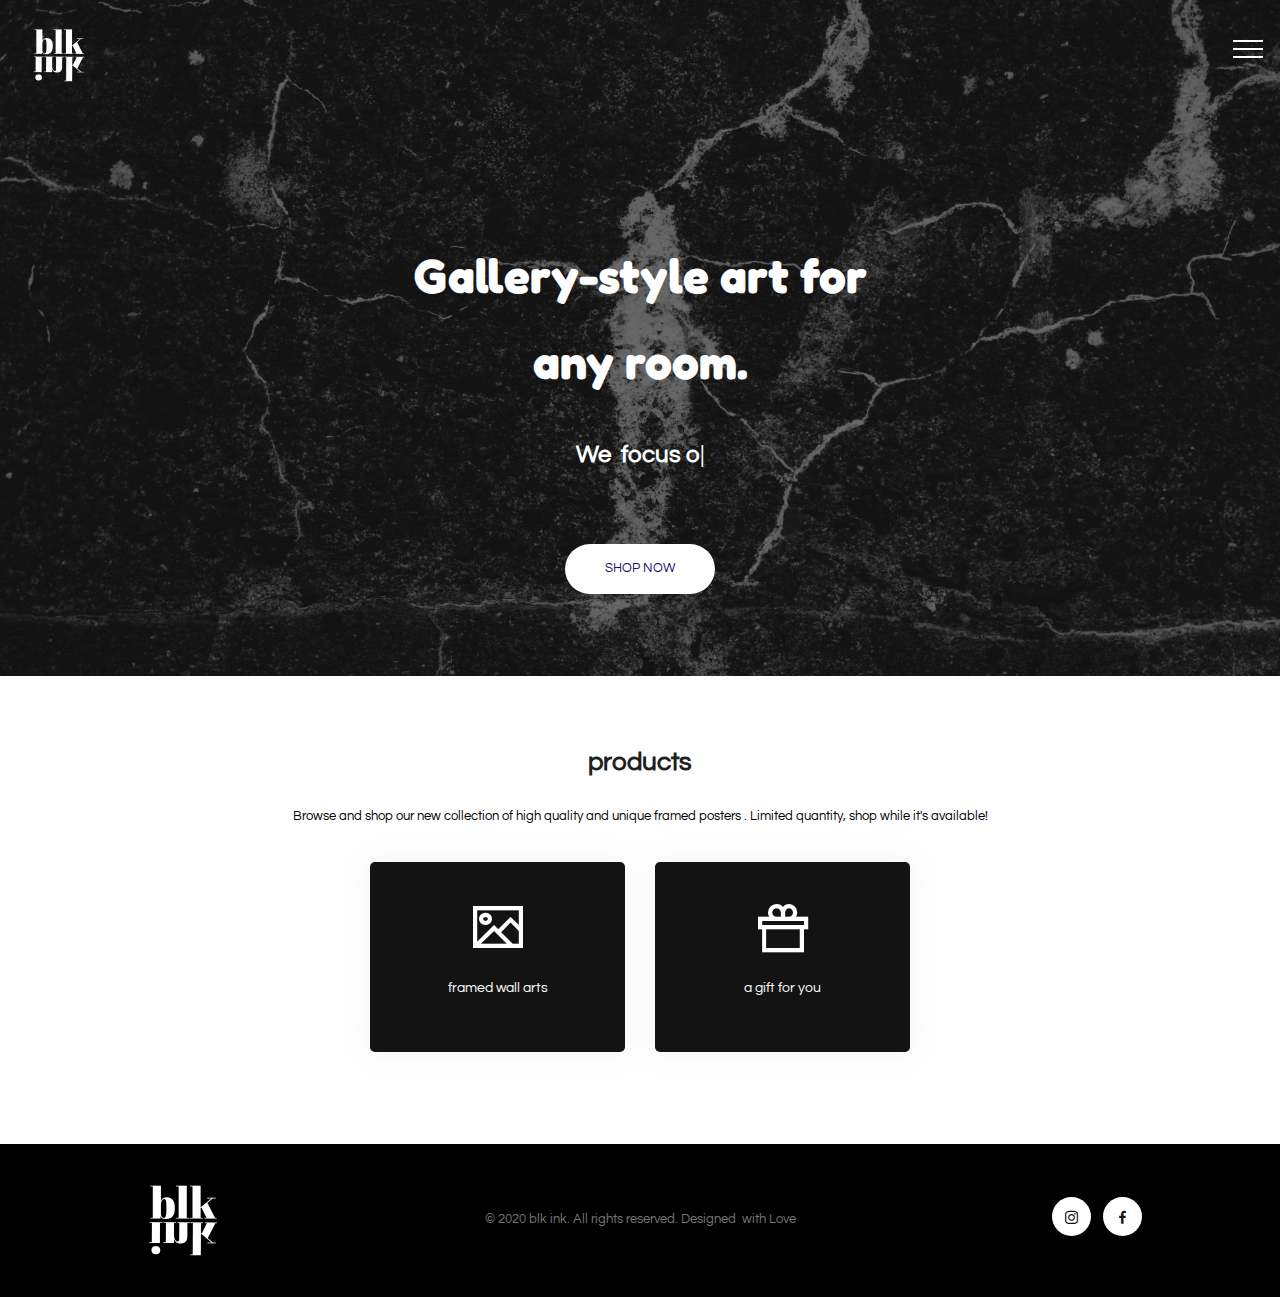
==== commit ffbce562: "create github pages" ====
--- a/index.html
+++ b/index.html
@@ -201,7 +201,7 @@
                 <a href="index.html"><img src="assets/images/log-186x186.png" height="128" alt="Mobirise" title="" style="height: 5.8rem;">
                 </a>
             </div>
-            <div class="col-sm-12 col-lg-4 mbr-text mbr-fonts-style mbr-light display-4">© 2020  blk. All rights reserved. Designed&nbsp;<span style="font-size: 0.8rem;">&nbsp;with Love</span></div>
+            <div class="col-sm-12 col-lg-4 mbr-text mbr-fonts-style mbr-light display-4">© 2020  blk ink. All rights reserved. Designed&nbsp;<span style="font-size: 0.8rem;">&nbsp;with Love</span></div>
             <div class="social-media col-sm-12 col-lg-4">
                 <ul>
                     <li>
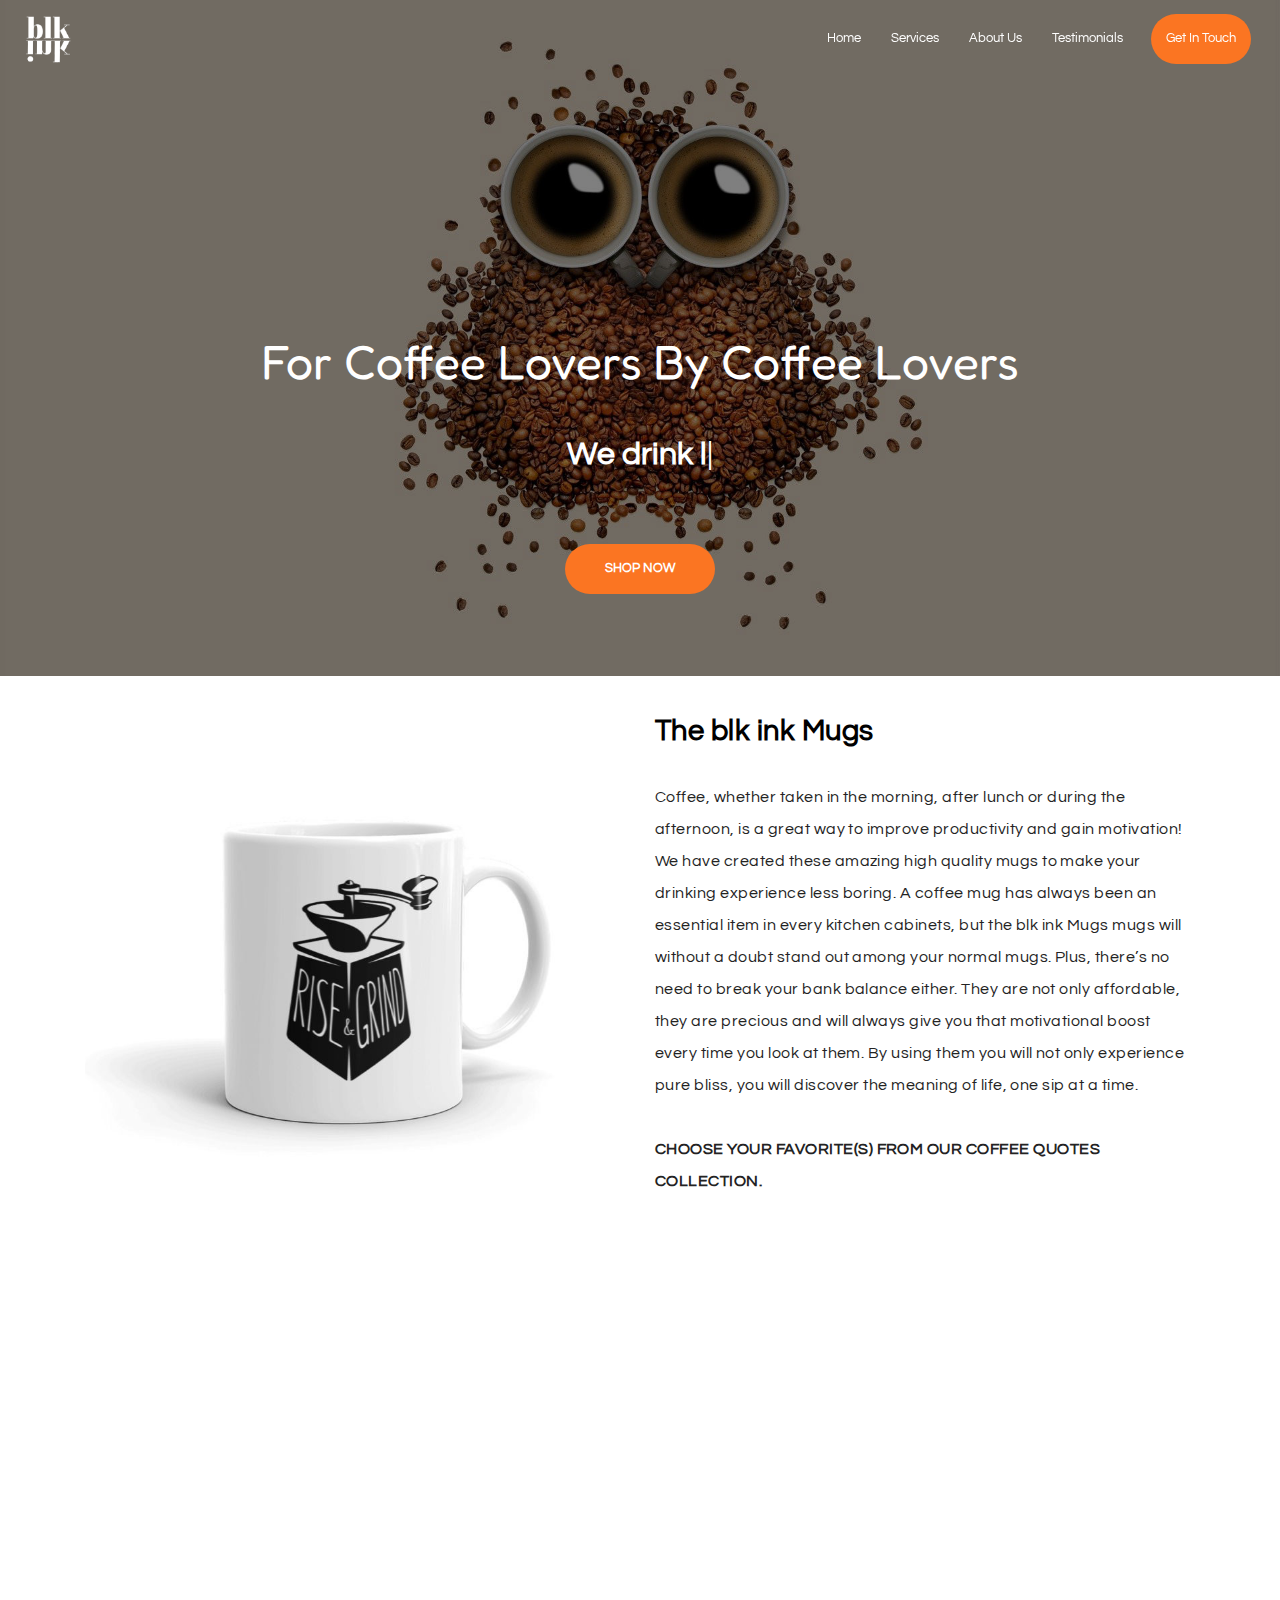
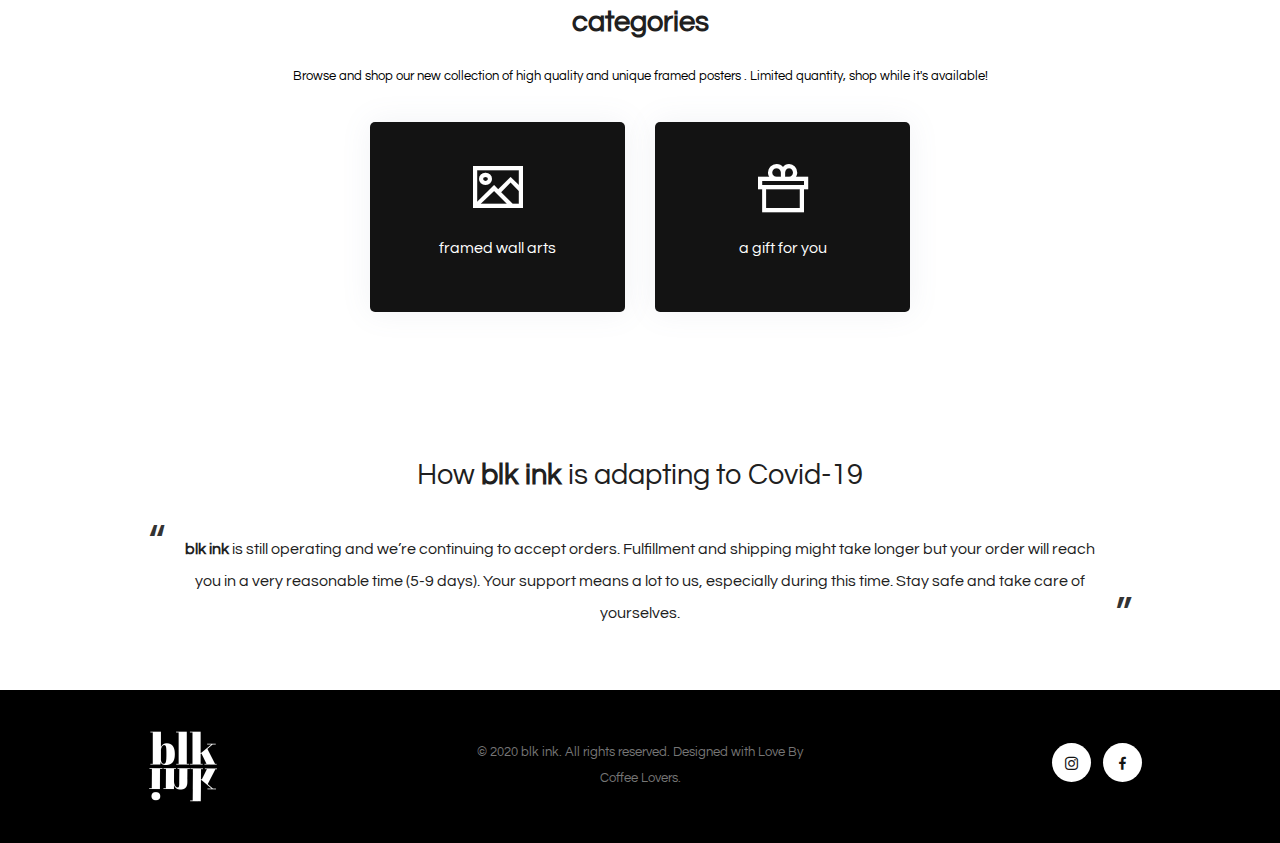
==== commit 1238fa3b: "create github pages" ====
--- a/index.html
+++ b/index.html
@@ -1,10 +1,10 @@
 <!DOCTYPE html>
 <html  >
 <head>
-  <!-- Site made with Mobirise Website Builder v4.12.3, https://mobirise.com -->
+  
   <meta charset="UTF-8">
   <meta http-equiv="X-UA-Compatible" content="IE=edge">
-  <meta name="generator" content="Mobirise v4.12.3, mobirise.com">
+  
   <meta name="viewport" content="width=device-width, initial-scale=1, minimum-scale=1">
   <link rel="shortcut icon" href="assets/images/blk-128x128.png" type="image/x-icon">
   <meta name="description" content="">
@@ -17,11 +17,11 @@
   <link rel="stylesheet" href="assets/bootstrap/css/bootstrap.min.css">
   <link rel="stylesheet" href="assets/bootstrap/css/bootstrap-grid.min.css">
   <link rel="stylesheet" href="assets/bootstrap/css/bootstrap-reboot.min.css">
+  <link rel="stylesheet" href="assets/dropdown/css/style.css">
   <link rel="stylesheet" href="assets/socicon/css/styles.css">
-  <link rel="stylesheet" href="assets/dropdown/css/style.css">
   <link rel="stylesheet" href="assets/theme/css/style.css">
-  <link rel="stylesheet" href="assets/recaptcha.css">
   <link rel="preload" as="style" href="assets/mobirise/css/mbr-additional.css"><link rel="stylesheet" href="assets/mobirise/css/mbr-additional.css" type="text/css">
+  
   
   
   <!-- Facebook Pixel Code -->
@@ -66,58 +66,110 @@
 <!-- /Analytics -->
 
 
-  <section class="extMenu9 menu cid-s3ne4cxXe6" once="menu" id="extMenu1-12">
-
-    
-
-    <nav class="navbar navbar-dropdown navbar-fixed-top collapsed">
-        <div class="navbar-brand">
-            <span class="navbar-logo">
-                <a href="index.html">
-                    <img src="assets/images/gogo-164x164.png" alt="Mobirise" title="" style="height: 5.1rem;">
-                </a>
-            </span>
-            
-        </div>
-        <button class="navbar-toggler" type="button" data-toggle="collapse" data-target="#navbarSupportedContent" aria-controls="navbarNavAltMarkup" aria-expanded="false" aria-label="Toggle navigation">
-            <div class="hamburger">
-                <span></span>
-                <span></span>
-                <span></span>
-                <span></span>
-            </div>
-        </button>
-      <div class="collapse navbar-collapse" id="navbarSupportedContent">
-            <ul class="navbar-nav nav-dropdown" data-app-modern-menu="true"><li class="nav-item">
-                    <a class="nav-link link text-white display-4" href="mailto:lifeinblk@gmail.com">
-                        CONTACT US</a>
-                </li></ul>
-            <div class="navbar-buttons mbr-section-btn"><a class="btn btn-md btn-white display-4" href="categories.html">
-                    SHOP NOW</a></div>
-      </div>
-    </nav>
+  
+  <section class="extMenu12 menu cid-siCUI6HXTj" once="menu" id="extMenu12-1f">
+
+	
+
+
+	<nav class="navbar navbar-dropdown navbar-fixed-top navbar-expand-lg">
+		<div class="navbar-brand">
+			<span class="navbar-logo">
+				<a href="#">
+					<img src="assets/images/log-186x186.png" alt="" style="height: 3.8rem;">
+				</a>
+			</span>
+			
+		</div>
+		<button class="navbar-toggler" type="button" data-toggle="collapse" data-target="#navbarSupportedContent" aria-controls="navbarNavAltMarkup" aria-expanded="false" aria-label="Toggle navigation">
+			<div class="hamburger">
+				<span></span>
+				<span></span>
+				<span></span>
+				<span></span>
+			</div>
+		</button>
+		<div class="collapse navbar-collapse" id="navbarSupportedContent">
+			<ul class="navbar-nav nav-dropdown" data-app-modern-menu="true"><li class="nav-item">
+					<a class="nav-link link text-white display-4" href="#">
+						Home
+					</a>
+				</li>
+				<li class="nav-item">
+					<a class="nav-link link text-white display-4" href="#">
+						Services
+					</a>
+				</li>
+				<li class="nav-item">
+					<a class="nav-link link text-white display-4" href="#">
+						About Us
+					</a>
+				</li>
+				<li class="nav-item">
+					<a class="nav-link link text-white display-4" href="#">
+						Testimonials
+					</a>
+				</li></ul>
+			
+			<div class="navbar-buttons mbr-section-btn"><a class="btn btn-sm btn-primary display-4" href="#">
+					Get In Touch
+				</a></div>
+		</div>
+	</nav>
 </section>
 
 <section class="extHeader cid-s3EKHbTOqq" id="extHeader36-17">
 
     
 
-    <div class="mbr-overlay" style="opacity: 0.5; background-color: rgb(35, 35, 35);">
+    <div class="mbr-overlay" style="opacity: 0.5; background-color: rgb(0, 0, 0);">
     </div>
 
     <div class="container mbr-white">
         
         
-        <h1 class="mbr-section-title mbr-fonts-style mbr-bold pb-2 display-1"><br><br>Gallery-style art for <br>any room.</h1>
+        <h1 class="mbr-section-title mbr-fonts-style mbr-bold pb-2 display-1"><span style="font-weight: normal;"><br></span><span style="font-weight: normal;"><br></span><br><span style="font-weight: normal;">For Coffee Lovers&nbsp;By Coffee Lovers<br></span></h1>
         <div class="typed-text display-2">
-            <span class="mbr-text pb-4 mbr-fonts-style mbr-bold display-2">We&nbsp;</span>
-            <span class="animated-element mbr-bold" data-word1="focus on quality" data-word2="take pride in our designs" data-word3="keep it minimalist." data-word4="Lorem Ipsum" data-word5="Lorem Ipsum" data-speed="39" data-words="2">
+            <span class="mbr-text pb-4 mbr-fonts-style mbr-bold display-2">We</span>
+            <span class="animated-element mbr-bold" data-word1="drink lot of coffee" data-word2="design beautiful mugs" data-word3="keep it minimalist." data-word4="Lorem Ipsum" data-word5="Lorem Ipsum" data-speed="51" data-words="2">
             </span>
         </div>
-        <div class="mbr-section-btn pt-5"><a class="btn btn-lg btn-white display-4" href="categories.html">SHOP NOW</a></div>
-    </div>
-    
-</section>
+        <div class="mbr-section-btn pt-5"><a class="btn btn-lg btn-primary display-4" href="categories.html"><strong>SHOP NOW</strong></a></div>
+    </div>
+    
+</section>
+
+<section class="extHeader cid-siEs5BRsLg" id="extHeader13-1h">
+
+    
+
+    
+
+    <div class="container">
+        <div class="row justify-content-center align-items-center">
+            <div class="mbr-white col-md-12 col-lg-6 py-lg-0 pt-4 order-2">
+                <div class="typed-text pb-3 align-left display-1">
+                    <span class="mbr-section-subtitle mbr-fonts-style display-5"><strong>The blk ink Mugs</strong></span>
+                    
+                </div>
+                <p class="mbr-section-text mbr-fonts-style align-left display-7">
+                    Coffee, whether taken in the morning, after lunch or during the afternoon, is a great way to improve productivity and gain motivation! We have created these amazing high quality mugs to make your drinking experience less boring. A coffee mug has always been an essential item in every kitchen cabinets, but the blk ink Mugs mugs will without a doubt stand out among your normal mugs. Plus, there’s no need to break your bank balance either. They are not only affordable, they are precious and will always give you that motivational boost every time you look at them. By using them you will not only experience pure bliss, you will discover the meaning of life, one sip at a time.<br><br><strong>CHOOSE YOUR FAVORITE(S) FROM OUR COFFEE QUOTES COLLECTION.</strong></p>
+                
+            </div>
+            <div class="col-lg-6 py-lg-0 pb-2">
+                <div class="mbr-figure">
+                    <img src="assets/images/white-glossy-mug-11oz-5fcde640ba0ac-800x800.jpg" alt="" title="">
+                </div>
+            </div>
+        </div>
+    </div>
+    
+</section>
+
+<div id="custom-html-1g"><div id="my-store-18287097"></div>
+<div>
+<script data-cfasync="false" type="text/javascript" src="https://app.ecwid.com/script.js?18287097&data_platform=code&data_date=2020-06-08" charset="utf-8"></script><script type="text/javascript"> xProductBrowser("categoriesPerRow=3","views=grid(20,3) list(60) table(60)","categoryView=grid","searchView=list","id=my-store-18287097");</script>
+</div></div>
 
 <section class="extFeatures cid-rZLE9pr74T" id="extFeatures8-3">
 
@@ -125,7 +177,7 @@
 
 	
 	<div class="container">
-		<h2 class="mbr-fonts-style mbr-section-title align-center display-5"><strong>products</strong></h2>
+		<h2 class="mbr-fonts-style mbr-section-title align-center display-5"><strong>categories</strong></h2>
 		<h3 class="mbr-fonts-style mbr-section-subtitle align-center mbr-light pt-3 display-4">Browse and shop our new collection of high quality and unique framed posters . Limited quantity, shop while it's available!</h3>
 		<div class="row justify-content-center pt-4">
 			<div class="col-md-6 col-lg-3 row-item">
@@ -140,7 +192,7 @@
 			<div class="col-md-6 col-lg-3 row-item">
 				<div class="wrapper">
 					<div class="card-img pb-3 align-center">
-						<a href="popup:#mbr-popup-10" data-toggle="modal" data-target="#mbr-popup-10"><span class="mbr-iconfont mobi-mbri-gift mobi-mbri"></span></a>
+						<a href="#" data-toggle="modal" data-target="#mbr-popup-10"><span class="mbr-iconfont mobi-mbri-gift mobi-mbri"></span></a>
 					</div>
 					<h4 class="mbr-fonts-style mbr-card-title align-center display-7">a gift for you</h4>
 				</div>
@@ -157,37 +209,21 @@
 	</div>
 </section>
 
-<div class="modal mbr-popup cid-s1hnF0jNzB fade" tabindex="-1" role="dialog" data-on-exit="true" data-overlay-color="#000000" data-overlay-opacity="0.8" id="mbr-popup-10" aria-hidden="true">
-        <div class="modal-dialog modal-dialog-centered" role="document">
-            <div class="modal-content">
-                <div class="modal-header pb-0">
-                    <h5 class="modal-title mbr-fonts-style display-5"><strong>WIN A FREE WALL ART</strong></h5>
-                    <button type="button" class="close" data-dismiss="modal" aria-label="Close">
-                        <svg version="1.1" xmlns="http://www.w3.org/2000/svg" width="24" height="24" viewBox="0 0 32 32" fill="currentColor">
-                            <path d="M31.797 0.191c-0.264-0.256-0.686-0.25-0.942 0.015l-13.328 13.326c-0.598 0.581 0.342 1.543 0.942 0.942l13.328-13.326c0.27-0.262 0.27-0.695 0-0.957zM14.472 17.515c-0.264-0.256-0.686-0.25-0.942 0.015l-13.328 13.326c-0.613 0.595 0.34 1.562 0.942 0.942l13.328-13.326c0.27-0.262 0.27-0.695 0-0.957zM1.144 0.205c-0.584-0.587-1.544 0.336-0.942 0.942l30.654 30.651c0.613 0.625 1.563-0.325 0.942-0.942z"></path>
-                        </svg>
-                    </button>
-                </div>
-
-                <div class="modal-body">
-                    <p class="mbr-text mbr-fonts-style display-7">We give away free wall arts to lucky visitors or followers every month. It could be you. All you have to do is follow us on Instagram, like the 3 latest posts and tag a friend or two in the comments. We will see it and reach out if you are selected.</p>
-
-                    <div>
-                        <div class="card-img mbr-figure">
-                            <img src="assets/images/photo-2020-07-03-01-40-3-936x936.jpg" alt="Mobirise" title="">
-                        </div>
-                            
-
-                            
-                        </div>
-                    </div>
-
-                    <div class="modal-footer">
-                        <div class="mbr-section-btn"><a class="btn btn-md btn-primary display-4" href="https://www.instagram.com/lifeinblk_/" target="_blank"><span class="socicon socicon-instagram mbr-iconfont mbr-iconfont-btn"></span>FOLLOW US NOW</a></div>
-                    </div>
-                </div>
-            </div>
-        </div>
+<section class="mbr-section extContent cid-siEuyzoi0O" id="extContent16-1i">
+
+    
+
+    <div class="container">
+        <div class="row justify-content-center">
+            <div class="col-md-10 col-sm-12 text-section">
+                
+                <h3 class="mbr-section-title mbr-fonts-style align-center pb-4 display-5">How <strong>blk ink</strong>&nbsp;is adapting to
+ Covid-19</h3>
+                <p class="mbr-fonts-style mbr-text align-center display-7"><strong>blk ink</strong>&nbsp;is still operating and we’re continuing to accept orders. Fulfillment and shipping might take longer but your order will reach you in a very reasonable time (5-9 days). Your support means a lot to us, especially during this time. Stay safe and take care of yourselves.<br></p>
+            </div>
+        </div>
+    </div>
+</section>
 
 <section class="extFooter cid-s0PNLsdUSm" id="extFooter22-7">
 
@@ -198,10 +234,10 @@
     <div class="container">
         <div class="row align-center justify-content-center align-items-center">
             <div class="logo-section col-sm-12 col-lg-4">
-                <a href="index.html"><img src="assets/images/log-186x186.png" height="128" alt="Mobirise" title="" style="height: 5.8rem;">
+                <a href="index.html"><img src="assets/images/log-186x186.png" height="128" alt="" title="" style="height: 5.8rem;">
                 </a>
             </div>
-            <div class="col-sm-12 col-lg-4 mbr-text mbr-fonts-style mbr-light display-4">© 2020  blk ink. All rights reserved. Designed&nbsp;<span style="font-size: 0.8rem;">&nbsp;with Love</span></div>
+            <div class="col-sm-12 col-lg-4 mbr-text mbr-fonts-style mbr-light display-4">© 2020  blk ink. All rights reserved. Designed<span style="font-size: 0.8rem;">&nbsp;with Love By Coffee Lovers.</span></div>
             <div class="social-media col-sm-12 col-lg-4">
                 <ul>
                     <li>
@@ -224,20 +260,17 @@
 </section>
 
 
-  <script src="assets/web/assets/jquery/jquery.min.js"></script>
+<script src="assets/web/assets/jquery/jquery.min.js"></script>
   <script src="assets/popper/popper.min.js"></script>
   <script src="assets/tether/tether.min.js"></script>
+  <script src="assets/bootstrap/js/bootstrap.min.js"></script>
   <script src="assets/Typed/typed.min.js"></script>
-  <script src="assets/bootstrap/js/bootstrap.min.js"></script>
-  <script src="assets/popup-plugin/script.js"></script>
-  <script src="assets/popup-overlay-plugin/script.js"></script>
+  <script src="assets/smoothscroll/smooth-scroll.js"></script>
   <script src="assets/dropdown/js/nav-dropdown.js"></script>
   <script src="assets/dropdown/js/navbar-dropdown.js"></script>
   <script src="assets/touchswipe/jquery.touch-swipe.min.js"></script>
-  <script src="assets/smoothscroll/smooth-scroll.js"></script>
-  <script src="assets/popup-onexit-plugin/script.js"></script>
   <script src="assets/theme/js/script.js"></script>
-  <script src="assets/formoid.min.js"></script>
+  
   
   
 
--- a/assets/theme/css/style.css
+++ b/assets/theme/css/style.css
@@ -1,12 +1,1107 @@
-.engine {
-	position: absolute;
-	text-indent: -2400px;
-	text-align: center;
-	padding: 0;
-	top: 0;
-	left: -2400px;
-}/*!
+/*!
  * Mobirise v4 theme (https://mobirise.com/)
  * Copyright 2017 Mobirise
- */section{background-color:#eeeeee}section,.container,.container-fluid{position:relative;word-wrap:break-word}.form-control:focus{box-shadow:none}:focus{outline:none}@media (min-width: 992px){.container-fluid{padding-left:3rem !important;padding-right:3rem !important}}@media (max-width: 992px){.md-pb{padding-bottom:2rem !important}}a{transition:color 0.25s}a.mbr-iconfont:hover{text-decoration:none}.article .lead p,.article .lead ul,.article .lead ol,.article .lead pre,.article .lead blockquote{margin-bottom:0}a{font-style:normal;font-weight:400;cursor:pointer}a,a:hover{text-decoration:none}figure{margin-bottom:0}body{color:#202020;font-weight:400}h1,h2,h3,h4,h5,h6,.h1,.h2,.h3,.h4,.h5,.h6,.display-1,.display-2,.display-3,.display-4{line-height:1;word-break:break-word;word-wrap:break-word}b,strong{font-weight:bold}blockquote{padding:10px 0 10px 20px;position:relative;border-left:2px solid;border-color:#202020}input:-webkit-autofill,input:-webkit-autofill:hover,input:-webkit-autofill:focus,input:-webkit-autofill:active{transition-delay:9999s;transition-property:background-color, color}textarea[type="hidden"]{display:none}body{position:relative}section{background-position:50% 50%;background-repeat:no-repeat;background-size:cover;overflow:hidden}section .mbr-background-video,section .mbr-background-video-preview{position:absolute;bottom:0;left:0;right:0;top:0}.hidden{visibility:hidden}.mbr-z-index20{z-index:20}/*! Base colors */.mbr-white{color:#ffffff}.mbr-black{color:#343434}.mbr-bg-white{background-color:#ffffff}.mbr-bg-black{background-color:#000000}/*! Text-aligns */.align-left{text-align:left}.align-center{text-align:center}.align-right{text-align:right}@media (max-width: 767px){.align-left,.align-center,.align-right,.mbr-section-btn,.mbr-section-title{text-align:center}}/*! Font-weight  */.mbr-light{font-weight:300 !important}.mbr-regular{font-weight:400 !important}.mbr-medium{font-weight:500 !important}.mbr-bold{font-weight:700 !important}/*! Media  */.media-size-item{-webkit-flex:1 1 auto;-moz-flex:1 1 auto;-ms-flex:1 1 auto;-o-flex:1 1 auto;flex:1 1 auto}.media-content{-webkit-flex-basis:100%;flex-basis:100%}.media-container-row{display:-ms-flexbox;display:-webkit-flex;display:flex;-webkit-flex-direction:row;-ms-flex-direction:row;flex-direction:row;-webkit-flex-wrap:wrap;-ms-flex-wrap:wrap;flex-wrap:wrap;-webkit-justify-content:center;-ms-flex-pack:center;justify-content:center;-webkit-align-content:center;-ms-flex-line-pack:center;align-content:center;-webkit-align-items:flex-start;-ms-flex-align:flex-start;align-items:flex-start}.media-container-row .media-size-item{width:400px}.media-container-column{display:-ms-flexbox;display:-webkit-flex;display:flex;-webkit-flex-direction:column;-ms-flex-direction:column;flex-direction:column;-webkit-flex-wrap:wrap;-ms-flex-wrap:wrap;flex-wrap:wrap;-webkit-justify-content:center;-ms-flex-pack:center;justify-content:center;-webkit-align-content:center;-ms-flex-line-pack:center;align-content:center;-webkit-align-items:stretch;-ms-flex-align:stretch;align-items:stretch}.media-container-column>*{width:100%}@media (min-width: 992px){.media-container-row{-webkit-flex-wrap:nowrap;-ms-flex-wrap:nowrap;flex-wrap:nowrap}}figure{overflow:hidden}figure[mbr-media-size]{transition:width 0.1s}.mbr-figure img,.mbr-figure iframe{display:block;width:100%}.card{background-color:transparent;border:none}.card-box{width:100%}.card-img{text-align:center;flex-shrink:0;-webkit-flex-shrink:0}.media{max-width:100%;margin:0 auto}.mbr-figure{-ms-flex-item-align:center;-ms-grid-row-align:center;-webkit-align-self:center;align-self:center}.media-container>div{max-width:100%}.mbr-figure img,.card-img img{width:100%}@media (max-width: 991px){.media-size-item{width:auto !important}.media{width:auto}.mbr-figure{width:100% !important}}/*! Buttons */.mbr-section-btn{margin-left:-0.8rem;margin-right:-0.8rem;font-size:0}nav .mbr-section-btn{margin-left:0rem;margin-right:0rem}/*! Btn icon margin */.btn .mbr-iconfont,.btn.btn-sm .mbr-iconfont{cursor:pointer;margin-right:-0.5rem;padding-left:10px}.btn.btn-md .mbr-iconfont,.btn.btn-md .mbr-iconfont{margin-right:0.8rem}[type="submit"]{-webkit-appearance:none}/*! Full-screen */.mbr-fullscreen .mbr-overlay{min-height:100vh}.mbr-fullscreen{display:flex;display:-webkit-flex;display:-moz-flex;display:-ms-flex;display:-o-flex;align-items:center;-webkit-align-items:center;min-height:100vh;padding-top:3rem;padding-bottom:3rem}/*! Map */.map{height:25rem;position:relative}.map iframe{width:100%;height:100%}.form-asterisk{font-family:initial;position:absolute;top:-2px;font-weight:normal}/*! Scroll to top arrow */.mbr-arrow-up{bottom:25px;right:90px;position:fixed;text-align:right;z-index:5000;color:#ffffff;font-size:32px;transform:rotate(180deg);-webkit-transform:rotate(180deg)}.mbr-arrow-up a{background:rgba(0,0,0,0.2);border-radius:3px;color:#fff;display:inline-block;height:50px;width:50px;outline-style:none !important;position:relative;text-decoration:none;transition:all 0.3s ease-in-out;cursor:pointer;text-align:center}.mbr-arrow-up a:hover{background-color:rgba(0,0,0,0.4)}.mbr-arrow-up a i{line-height:50px}.mbr-arrow-up-icon{display:block;color:#fff}.mbr-arrow-up-icon::before{content:"\203a";display:inline-block;font-family:serif;font-size:32px;line-height:1;font-style:normal;position:relative;top:6px;left:-4px;-webkit-transform:rotate(-90deg);transform:rotate(-90deg)}/*! Arrow Down */.mbr-arrow{position:absolute;bottom:45px;left:140%;width:60px;height:60px;cursor:pointer;background-color:rgba(80,80,80,0.5);border-radius:50%;-webkit-transform:translateX(-50%);transform:translateX(-50%)}.mbr-arrow>a{display:inline-block;text-decoration:none;outline-style:none;-webkit-animation:arrowdown 1.7s ease-in-out infinite;animation:arrowdown 1.7s ease-in-out infinite}.mbr-arrow>a>i{position:absolute;top:-2px;left:15px;font-size:2rem}@keyframes arrowdown{0%{transform:translateY(0px);-webkit-transform:translateY(0px)}50%{transform:translateY(-5px);-webkit-transform:translateY(-5px)}100%{transform:translateY(0px);-webkit-transform:translateY(0px)}}@-webkit-keyframes arrowdown{0%{transform:translateY(0px);-webkit-transform:translateY(0px)}50%{transform:translateY(-5px);-webkit-transform:translateY(-5px)}100%{transform:translateY(0px);-webkit-transform:translateY(0px)}}@media (max-width: 500px){.mbr-arrow-up{left:50%;right:auto;transform:translateX(-50%) rotate(180deg);-webkit-transform:translateX(-50%) rotate(180deg)}}@keyframes gradient-animation{from{background-position:0% 100%;animation-timing-function:ease-in-out}to{background-position:100% 0%;animation-timing-function:ease-in-out}}@-webkit-keyframes gradient-animation{from{background-position:0% 100%;animation-timing-function:ease-in-out}to{background-position:100% 0%;animation-timing-function:ease-in-out}}.bg-gradient{background-size:200% 200%;animation:gradient-animation 5s infinite alternate;-webkit-animation:gradient-animation 5s infinite alternate}@keyframes slidein{0%{transform:translateX(0%)}100%{transform:translateX(100%);display:none}}@keyframes slideout{0%{width:0%}100%{width:100%}}.menu .navbar-brand{display:-webkit-flex}.menu .navbar-brand span{display:flex;display:-webkit-flex}.menu .navbar-brand .navbar-caption-wrap{display:-webkit-flex}.menu .navbar-brand .navbar-logo img{display:-webkit-flex}@media (min-width: 768px) and (max-width: 1253px){.menu .navbar-toggleable-sm .navbar-nav{display:-webkit-box;display:-webkit-flex;display:-ms-flexbox}}@media (max-width: 1253px){.menu .navbar-collapse{max-height:93.5vh}.menu .navbar-collapse.show{overflow:auto}}@media (min-width: 1254px){.menu .navbar-nav.nav-dropdown{display:-webkit-flex}.menu .navbar-toggleable-sm .navbar-collapse{display:-webkit-flex !important}.menu .collapsed .navbar-collapse{max-height:93.5vh}.menu .collapsed .navbar-collapse.show{overflow:auto}}@media (max-width: 767px){.menu .navbar-collapse{max-height:80vh}}.navbar{display:-webkit-flex;flex-wrap:wrap;-webkit-flex-wrap:wrap;-webkit-align-items:center;align-items:center;-webkit-justify-content:space-between;justify-content:space-between}.navbar-collapse{-webkit-flex-basis:100%;flex-basis:100%;-webkit-flex-grow:1;flex-grow:1;-webkit-align-items:center;align-items:center}.nav-dropdown .link{margin:0 15px}.nav{display:-webkit-flex;-webkit-flex-wrap:wrap;flex-wrap:wrap}.row{display:-webkit-flex;-webkit-flex-wrap:wrap;flex-wrap:wrap}.justify-content-center{-webkit-justify-content:center;justify-content:center}.form-inline{display:-webkit-flex;-webkit-flex-flow:row wrap;flex-flow:row wrap;-webkit-align-items:center;align-items:center}.card-wrapper{-webkit-flex:1;flex:1}.carousel-control{z-index:10;display:-webkit-flex;-webkit-align-items:center;align-items:center;-webkit-justify-content:center;justify-content:center}.carousel-controls{display:-webkit-flex}.media{display:-webkit-flex}.form-group:focus{outline:none}.jq-selectbox__select{padding:0em 0em;position:absolute;top:0;left:0;width:100%;padding-top:15px}.jq-selectbox__dropdown{position:absolute;top:100%;left:0 !important;width:100% !important}.jq-selectbox__trigger-arrow{transform:translateY(-50%)}.jq-selectbox li{padding:1.07em 0.5em}input[type="range"]{padding-left:0 !important;padding-right:0 !important}.modal-dialog,.modal-content{height:100%}.modal-dialog .carousel-inner{height:calc(100vh - 1.75rem)}@media (max-width: 575px){.modal-dialog .carousel-inner{height:calc(100vh - 1rem)}}.carousel-item{text-align:center}.carousel-item img{margin:auto}.navbar-toggler{-webkit-align-self:flex-start;-ms-flex-item-align:start;align-self:flex-start;padding:0.25rem 0.75rem;font-size:1.25rem;line-height:1;background:transparent;border:1px solid transparent;-webkit-border-radius:0.25rem;border-radius:0.25rem}.navbar-toggler:focus,.navbar-toggler:hover{text-decoration:none}.navbar-toggler-icon{display:inline-block;width:1.5em;height:1.5em;vertical-align:middle;content:"";background:no-repeat center center;-webkit-background-size:100% 100%;-o-background-size:100% 100%;background-size:100% 100%}.navbar-toggler-left{position:absolute;left:1rem}.navbar-toggler-right{position:absolute;right:1rem}@media (max-width: 575px){.navbar-toggleable .navbar-nav .dropdown-menu{position:static;float:none}.navbar-toggleable>.container{padding-right:0;padding-left:0}}@media (min-width: 576px){.navbar-toggleable{-webkit-box-orient:horizontal;-webkit-box-direction:normal;-webkit-flex-direction:row;-ms-flex-direction:row;flex-direction:row;-webkit-flex-wrap:nowrap;-ms-flex-wrap:nowrap;flex-wrap:nowrap;-webkit-box-align:center;-webkit-align-items:center;-ms-flex-align:center;align-items:center}.navbar-toggleable .navbar-nav{-webkit-box-orient:horizontal;-webkit-box-direction:normal;-webkit-flex-direction:row;-ms-flex-direction:row;flex-direction:row}.navbar-toggleable .navbar-nav .nav-link{padding-right:0.5rem;padding-left:0.5rem}.navbar-toggleable>.container{display:-webkit-box;display:-webkit-flex;display:-ms-flexbox;display:flex;-webkit-flex-wrap:nowrap;-ms-flex-wrap:nowrap;flex-wrap:nowrap;-webkit-box-align:center;-webkit-align-items:center;-ms-flex-align:center;align-items:center}.navbar-toggleable .navbar-collapse{display:-webkit-box !important;display:-webkit-flex !important;display:-ms-flexbox !important;display:flex !important;width:100%}.navbar-toggleable .navbar-toggler{display:none}}@media (max-width: 767px){.navbar-toggleable-sm .navbar-nav .dropdown-menu{position:static;float:none}.navbar-toggleable-sm>.container{padding-right:0;padding-left:0}}@media (min-width: 768px){.navbar-toggleable-sm{-webkit-box-orient:horizontal;-webkit-box-direction:normal;-webkit-flex-direction:row;-ms-flex-direction:row;flex-direction:row;-webkit-flex-wrap:nowrap;-ms-flex-wrap:nowrap;flex-wrap:nowrap;-webkit-box-align:center;-webkit-align-items:center;-ms-flex-align:center;align-items:center}.navbar-toggleable-sm .navbar-nav{-webkit-box-orient:horizontal;-webkit-box-direction:normal;-webkit-flex-direction:row;-ms-flex-direction:row;flex-direction:row}.navbar-toggleable-sm .navbar-nav .nav-link{padding-right:0.5rem;padding-left:0.5rem}.navbar-toggleable-sm>.container{display:-webkit-box;display:-webkit-flex;display:-ms-flexbox;display:flex;-webkit-flex-wrap:nowrap;-ms-flex-wrap:nowrap;flex-wrap:nowrap;-webkit-box-align:center;-webkit-align-items:center;-ms-flex-align:center;align-items:center}.navbar-toggleable-sm .navbar-collapse{display:none;width:100%}.navbar-toggleable-sm .navbar-toggler{display:none}}@media (max-width: 1253px){.navbar-toggleable-md .navbar-nav .dropdown-menu{position:static;float:none}.navbar-toggleable-md>.container{padding-right:0;padding-left:0}}@media (min-width: 1254px){.navbar-toggleable-md{-webkit-box-orient:horizontal;-webkit-box-direction:normal;-webkit-flex-direction:row;-ms-flex-direction:row;flex-direction:row;-webkit-flex-wrap:nowrap;-ms-flex-wrap:nowrap;flex-wrap:nowrap;-webkit-box-align:center;-webkit-align-items:center;-ms-flex-align:center;align-items:center}.navbar-toggleable-md .navbar-nav{-webkit-box-orient:horizontal;-webkit-box-direction:normal;-webkit-flex-direction:row;-ms-flex-direction:row;flex-direction:row}.navbar-toggleable-md .navbar-nav .nav-link{padding-right:0.5rem;padding-left:0.5rem}.navbar-toggleable-md>.container{display:-webkit-box;display:-webkit-flex;display:-ms-flexbox;display:flex;-webkit-flex-wrap:nowrap;-ms-flex-wrap:nowrap;flex-wrap:nowrap;-webkit-box-align:center;-webkit-align-items:center;-ms-flex-align:center;align-items:center}.navbar-toggleable-md .navbar-collapse{display:-webkit-box !important;display:-webkit-flex !important;display:-ms-flexbox !important;display:flex !important;width:100%}.navbar-toggleable-md .navbar-toggler{display:none}}@media (max-width: 1199px){.navbar-toggleable-lg .navbar-nav .dropdown-menu{position:static;float:none}.navbar-toggleable-lg>.container{padding-right:0;padding-left:0}}@media (min-width: 1200px){.navbar-toggleable-lg{-webkit-box-orient:horizontal;-webkit-box-direction:normal;-webkit-flex-direction:row;-ms-flex-direction:row;flex-direction:row;-webkit-flex-wrap:nowrap;-ms-flex-wrap:nowrap;flex-wrap:nowrap;-webkit-box-align:center;-webkit-align-items:center;-ms-flex-align:center;align-items:center}.navbar-toggleable-lg .navbar-nav{-webkit-box-orient:horizontal;-webkit-box-direction:normal;-webkit-flex-direction:row;-ms-flex-direction:row;flex-direction:row}.navbar-toggleable-lg .navbar-nav .nav-link{padding-right:0.5rem;padding-left:0.5rem}.navbar-toggleable-lg>.container{display:-webkit-box;display:-webkit-flex;display:-ms-flexbox;display:flex;-webkit-flex-wrap:nowrap;-ms-flex-wrap:nowrap;flex-wrap:nowrap;-webkit-box-align:center;-webkit-align-items:center;-ms-flex-align:center;align-items:center}.navbar-toggleable-lg .navbar-collapse{display:-webkit-box !important;display:-webkit-flex !important;display:-ms-flexbox !important;display:flex !important;width:100%}.navbar-toggleable-lg .navbar-toggler{display:none}}.navbar-toggleable-xl{-webkit-box-orient:horizontal;-webkit-box-direction:normal;-webkit-flex-direction:row;-ms-flex-direction:row;flex-direction:row;-webkit-flex-wrap:nowrap;-ms-flex-wrap:nowrap;flex-wrap:nowrap;-webkit-box-align:center;-webkit-align-items:center;-ms-flex-align:center;align-items:center}.navbar-toggleable-xl .navbar-nav .dropdown-menu{position:static;float:none}.navbar-toggleable-xl>.container{padding-right:0;padding-left:0}.navbar-toggleable-xl .navbar-nav{-webkit-box-orient:horizontal;-webkit-box-direction:normal;-webkit-flex-direction:row;-ms-flex-direction:row;flex-direction:row}.navbar-toggleable-xl .navbar-nav .nav-link{padding-right:0.5rem;padding-left:0.5rem}.navbar-toggleable-xl>.container{display:-webkit-box;display:-webkit-flex;display:-ms-flexbox;display:flex;-webkit-flex-wrap:nowrap;-ms-flex-wrap:nowrap;flex-wrap:nowrap;-webkit-box-align:center;-webkit-align-items:center;-ms-flex-align:center;align-items:center}.navbar-toggleable-xl .navbar-collapse{display:-webkit-box !important;display:-webkit-flex !important;display:-ms-flexbox !important;display:flex !important;width:100%}.navbar-toggleable-xl .navbar-toggler{display:none}.card-img{width:auto}.menu .navbar.collapsed:not(.beta-menu){flex-direction:column;-webkit-flex-direction:column}.carousel-item.active,.carousel-item-next,.carousel-item-prev{display:-webkit-box;display:-webkit-flex;display:-ms-flexbox;display:flex}.note-air-layout .dropup .dropdown-menu,.note-air-layout .navbar-fixed-bottom .dropdown .dropdown-menu{bottom:initial !important}html,body{height:auto;min-height:100vh}.dropup .dropdown-toggle::after{display:none}body{font-style:normal;line-height:1.5}.mbr-section-title{font-style:normal}.mbr-text{font-style:normal}.card-title{line-height:1.4}.btn{font-weight:500;border-width:2px;font-style:normal;letter-spacing:0;margin:0.4rem 0.8rem;white-space:normal;-webkit-transition:all 0.3s ease-in-out;-moz-transition:all 0.3s ease-in-out;transition:all 0.3s ease-in-out;display:inline-flex;align-items:center;justify-content:center;word-break:break-word;-webkit-align-items:center;-webkit-justify-content:center;display:-webkit-inline-flex}.btn span{-webkit-transition:all 0.3s ease-in-out;-moz-transition:all 0.3s ease-in-out;transition:all 0.3s ease-in-out}.btn-sm{-webkit-transition:all 0.25s ease;-moz-transition:all 0.25s ease;transition:all 0.25s ease}.btn-md{-webkit-transition:all 0.25s ease;-moz-transition:all 0.25s ease;transition:all 0.25s ease}.btn-lg{-webkit-transition:all 0.25s ease;-moz-transition:all 0.25s ease;transition:all 0.25s ease;height:60px}.btn{vertical-align:top;height:50px;border:none;color:#fff;font-size:18px;font-weight:500;text-align:center;background:transparent;transition:all .25s}.btn-form{margin:0;border-radius:0}.btn-form:hover{cursor:pointer}#scrollToTop a i:before{content:""}#scrollToTop a i:after{content:"";position:absolute;display:block;border-top:3px solid #fff;border-right:3px solid #fff;border-top-right-radius:3px;width:30%;height:30%;left:35%;bottom:40%;transform:rotate(135deg);-webkit-transform:rotate(135deg)}.mbr-arrow a{color:#ffffff}@media (max-width: 767px){.mbr-arrow{display:none}}.form-control-label{position:relative;cursor:pointer;margin-bottom:0.357em;padding:0}.alert{color:#ffffff;border-radius:0;border:0;font-size:0.875rem;line-height:1.5;margin-bottom:1.875rem;padding:1.25rem;position:relative}.alert.alert-form::after{background-color:inherit;bottom:-7px;content:"";display:block;height:14px;left:50%;margin-left:-7px;position:absolute;transform:rotate(45deg);width:14px;-webkit-transform:rotate(45deg)}.form-control{box-shadow:none;color:#ffffff;line-height:30px;min-height:2.5em;font-size:20px;height:60px;padding-left:25px;padding-right:25px;border-radius:30px}.form-active .form-control:invalid{border-color:red}.mbr-overlay{background-color:#000;bottom:0;left:0;opacity:0.5;position:absolute;right:0;top:0;z-index:0;pointer-events:none}blockquote{font-style:italic;padding:10px 0 10px 20px;font-size:1.09rem;position:relative;border-width:3px}ul,ol,pre,blockquote{margin-bottom:2.3125rem}pre{background:#f4f4f4;padding:10px 24px;white-space:pre-wrap}.inactive{-webkit-user-select:none;-moz-user-select:none;-ms-user-select:none;user-select:none;pointer-events:none;-webkit-user-drag:none}.mbr-section__comments .row{justify-content:center;-webkit-justify-content:center}.mx{margin-left:15px;margin-right:15px}.ls2fw500{letter-spacing:2px;font-weight:500 !important}.ls15fw500{letter-spacing:1.5px;font-weight:500 !important}
+ */
+section {
+  background-color: #eeeeee; }
+
+section,
+.container,
+.container-fluid {
+  position: relative;
+  word-wrap: break-word; }
+
+.form-control:focus {
+  box-shadow: none; }
+
+:focus {
+  outline: none; }
+
+@media (min-width: 992px) {
+  .container-fluid {
+    padding-left: 3rem !important;
+    padding-right: 3rem !important; } }
+
+@media (max-width: 992px) {
+  .md-pb {
+    padding-bottom: 2rem !important; } }
+a {
+  transition: color 0.25s; }
+
+a.mbr-iconfont:hover {
+  text-decoration: none; }
+
+.article .lead p,
+.article .lead ul,
+.article .lead ol,
+.article .lead pre,
+.article .lead blockquote {
+  margin-bottom: 0; }
+
+a {
+  font-style: normal;
+  font-weight: 400;
+  cursor: pointer; }
+  a, a:hover {
+    text-decoration: none; }
+
+figure {
+  margin-bottom: 0; }
+
+body {
+  color: #202020;
+  font-weight: 400; }
+
+h1,
+h2,
+h3,
+h4,
+h5,
+h6,
+.h1,
+.h2,
+.h3,
+.h4,
+.h5,
+.h6,
+.display-1,
+.display-2,
+.display-3,
+.display-4 {
+  line-height: 1;
+  word-break: break-word;
+  word-wrap: break-word; }
+
+b,
+strong {
+  font-weight: bold; }
+
+blockquote {
+  padding: 10px 0 10px 20px;
+  position: relative;
+  border-left: 2px solid;
+  border-color: #202020; }
+
+input:-webkit-autofill, input:-webkit-autofill:hover, input:-webkit-autofill:focus, input:-webkit-autofill:active {
+  transition-delay: 9999s;
+  transition-property: background-color, color; }
+
+textarea[type="hidden"] {
+  display: none; }
+
+body {
+  position: relative; }
+
+section {
+  background-position: 50% 50%;
+  background-repeat: no-repeat;
+  background-size: cover;
+  overflow: hidden; }
+  section .mbr-background-video,
+  section .mbr-background-video-preview {
+    position: absolute;
+    bottom: 0;
+    left: 0;
+    right: 0;
+    top: 0; }
+
+.hidden {
+  visibility: hidden; }
+
+.mbr-z-index20 {
+  z-index: 20; }
+
+/*! Base colors */
+.mbr-white {
+  color: #ffffff; }
+
+.mbr-black {
+  color: #343434; }
+
+.mbr-bg-white {
+  background-color: #ffffff; }
+
+.mbr-bg-black {
+  background-color: #000000; }
+
+/*! Text-aligns */
+.align-left {
+  text-align: left; }
+
+.align-center {
+  text-align: center; }
+
+.align-right {
+  text-align: right; }
+
+@media (max-width: 767px) {
+  .align-left,
+  .align-center,
+  .align-right,
+  .mbr-section-btn,
+  .mbr-section-title {
+    text-align: center; } }
+/*! Font-weight  */
+.mbr-light {
+  font-weight: 300 !important; }
+
+.mbr-regular {
+  font-weight: 400 !important; }
+
+.mbr-medium {
+  font-weight: 500 !important; }
+
+.mbr-bold {
+  font-weight: 700 !important; }
+
+/*! Media  */
+.media-size-item {
+  -webkit-flex: 1 1 auto;
+  -moz-flex: 1 1 auto;
+  -ms-flex: 1 1 auto;
+  -o-flex: 1 1 auto;
+  flex: 1 1 auto; }
+
+.media-content {
+  -webkit-flex-basis: 100%;
+  flex-basis: 100%; }
+
+.media-container-row {
+  display: -ms-flexbox;
+  display: -webkit-flex;
+  display: flex;
+  -webkit-flex-direction: row;
+  -ms-flex-direction: row;
+  flex-direction: row;
+  -webkit-flex-wrap: wrap;
+  -ms-flex-wrap: wrap;
+  flex-wrap: wrap;
+  -webkit-justify-content: center;
+  -ms-flex-pack: center;
+  justify-content: center;
+  -webkit-align-content: center;
+  -ms-flex-line-pack: center;
+  align-content: center;
+  -webkit-align-items: flex-start;
+  -ms-flex-align: flex-start;
+  align-items: flex-start; }
+  .media-container-row .media-size-item {
+    width: 400px; }
+
+.media-container-column {
+  display: -ms-flexbox;
+  display: -webkit-flex;
+  display: flex;
+  -webkit-flex-direction: column;
+  -ms-flex-direction: column;
+  flex-direction: column;
+  -webkit-flex-wrap: wrap;
+  -ms-flex-wrap: wrap;
+  flex-wrap: wrap;
+  -webkit-justify-content: center;
+  -ms-flex-pack: center;
+  justify-content: center;
+  -webkit-align-content: center;
+  -ms-flex-line-pack: center;
+  align-content: center;
+  -webkit-align-items: stretch;
+  -ms-flex-align: stretch;
+  align-items: stretch; }
+  .media-container-column > * {
+    width: 100%; }
+
+@media (min-width: 992px) {
+  .media-container-row {
+    -webkit-flex-wrap: nowrap;
+    -ms-flex-wrap: nowrap;
+    flex-wrap: nowrap; } }
+figure {
+  overflow: hidden; }
+
+figure[mbr-media-size] {
+  transition: width 0.1s; }
+
+.mbr-figure img,
+.mbr-figure iframe {
+  display: block;
+  width: 100%; }
+
+.card {
+  background-color: transparent;
+  border: none; }
+
+.card-box {
+  width: 100%; }
+
+.card-img {
+  text-align: center;
+  flex-shrink: 0;
+  -webkit-flex-shrink: 0; }
+
+.media {
+  max-width: 100%;
+  margin: 0 auto; }
+
+.mbr-figure {
+  -ms-flex-item-align: center;
+  -ms-grid-row-align: center;
+  -webkit-align-self: center;
+  align-self: center; }
+
+.media-container > div {
+  max-width: 100%; }
+
+.mbr-figure img,
+.card-img img {
+  width: 100%; }
+
+@media (max-width: 991px) {
+  .media-size-item {
+    width: auto !important; }
+
+  .media {
+    width: auto; }
+
+  .mbr-figure {
+    width: 100% !important; } }
+/*! Buttons */
+.mbr-section-btn {
+  margin-left: -0.8rem;
+  margin-right: -0.8rem;
+  font-size: 0; }
+
+nav .mbr-section-btn {
+  margin-left: 0rem;
+  margin-right: 0rem; }
+
+/*! Btn icon margin */
+.btn .mbr-iconfont,
+.btn.btn-sm .mbr-iconfont {
+  cursor: pointer;
+  margin-right: -0.5rem;
+  padding-left: 10px; }
+
+.btn.btn-md .mbr-iconfont,
+.btn.btn-md .mbr-iconfont {
+  margin-right: 0.8rem; }
+
+[type="submit"] {
+  -webkit-appearance: none; }
+
+/*! Full-screen */
+.mbr-fullscreen .mbr-overlay {
+  min-height: 100vh; }
+
+.mbr-fullscreen {
+  display: flex;
+  display: -webkit-flex;
+  display: -moz-flex;
+  display: -ms-flex;
+  display: -o-flex;
+  align-items: center;
+  -webkit-align-items: center;
+  min-height: 100vh;
+  padding-top: 3rem;
+  padding-bottom: 3rem; }
+
+/*! Map */
+.map {
+  height: 25rem;
+  position: relative; }
+  .map iframe {
+    width: 100%;
+    height: 100%; }
+
+/* Form */
+.form-asterisk {
+  font-family: initial;
+  position: absolute;
+  top: -2px;
+  font-weight: normal; }
+
+/*! Scroll to top arrow */
+.mbr-arrow-up {
+  bottom: 25px;
+  right: 90px;
+  position: fixed;
+  text-align: right;
+  z-index: 5000;
+  color: #ffffff;
+  font-size: 32px;
+  transform: rotate(180deg);
+  -webkit-transform: rotate(180deg); }
+
+.mbr-arrow-up a {
+  background: rgba(0, 0, 0, 0.2);
+  border-radius: 3px;
+  color: #fff;
+  display: inline-block;
+  height: 50px;
+  width: 50px;
+  outline-style: none !important;
+  position: relative;
+  text-decoration: none;
+  transition: all 0.3s ease-in-out;
+  cursor: pointer;
+  text-align: center; }
+  .mbr-arrow-up a:hover {
+    background-color: rgba(0, 0, 0, 0.4); }
+  .mbr-arrow-up a i {
+    line-height: 50px; }
+
+.mbr-arrow-up-icon {
+  display: block;
+  color: #fff; }
+
+.mbr-arrow-up-icon::before {
+  content: "\203a";
+  display: inline-block;
+  font-family: serif;
+  font-size: 32px;
+  line-height: 1;
+  font-style: normal;
+  position: relative;
+  top: 6px;
+  left: -4px;
+  -webkit-transform: rotate(-90deg);
+  transform: rotate(-90deg); }
+
+/*! Arrow Down */
+.mbr-arrow {
+  position: absolute;
+  bottom: 45px;
+  left: 140%;
+  width: 60px;
+  height: 60px;
+  cursor: pointer;
+  background-color: rgba(80, 80, 80, 0.5);
+  border-radius: 50%;
+  -webkit-transform: translateX(-50%);
+  transform: translateX(-50%); }
+  .mbr-arrow > a {
+    display: inline-block;
+    text-decoration: none;
+    outline-style: none;
+    -webkit-animation: arrowdown 1.7s ease-in-out infinite;
+    animation: arrowdown 1.7s ease-in-out infinite; }
+    .mbr-arrow > a > i {
+      position: absolute;
+      top: -2px;
+      left: 15px;
+      font-size: 2rem; }
+
+@keyframes arrowdown {
+  0% {
+    transform: translateY(0px);
+    -webkit-transform: translateY(0px); }
+  50% {
+    transform: translateY(-5px);
+    -webkit-transform: translateY(-5px); }
+  100% {
+    transform: translateY(0px);
+    -webkit-transform: translateY(0px); } }
+@-webkit-keyframes arrowdown {
+  0% {
+    transform: translateY(0px);
+    -webkit-transform: translateY(0px); }
+  50% {
+    transform: translateY(-5px);
+    -webkit-transform: translateY(-5px); }
+  100% {
+    transform: translateY(0px);
+    -webkit-transform: translateY(0px); } }
+@media (max-width: 500px) {
+  .mbr-arrow-up {
+    left: 50%;
+    right: auto;
+    transform: translateX(-50%) rotate(180deg);
+    -webkit-transform: translateX(-50%) rotate(180deg); } }
+/*Gradients animation*/
+@keyframes gradient-animation {
+  from {
+    background-position: 0% 100%;
+    animation-timing-function: ease-in-out; }
+  to {
+    background-position: 100% 0%;
+    animation-timing-function: ease-in-out; } }
+@-webkit-keyframes gradient-animation {
+  from {
+    background-position: 0% 100%;
+    animation-timing-function: ease-in-out; }
+  to {
+    background-position: 100% 0%;
+    animation-timing-function: ease-in-out; } }
+.bg-gradient {
+  background-size: 200% 200%;
+  animation: gradient-animation 5s infinite alternate;
+  -webkit-animation: gradient-animation 5s infinite alternate; }
+
+@keyframes slidein {
+  0% {
+    transform: translateX(0%); }
+  100% {
+    transform: translateX(100%);
+    display: none; } }
+@keyframes slideout {
+  0% {
+    width: 0%; }
+  100% {
+    width: 100%; } }
+.menu .navbar-brand {
+  display: -webkit-flex; }
+  .menu .navbar-brand span {
+    display: flex;
+    display: -webkit-flex; }
+  .menu .navbar-brand .navbar-caption-wrap {
+    display: -webkit-flex; }
+  .menu .navbar-brand .navbar-logo img {
+    display: -webkit-flex; }
+@media (min-width: 768px) and (max-width: 1253px) {
+  .menu .navbar-toggleable-sm .navbar-nav {
+    display: -webkit-box;
+    display: -webkit-flex;
+    display: -ms-flexbox; } }
+@media (max-width: 1253px) {
+  .menu .navbar-collapse {
+    max-height: 93.5vh; }
+    .menu .navbar-collapse.show {
+      overflow: auto; } }
+@media (min-width: 1254px) {
+  .menu .navbar-nav.nav-dropdown {
+    display: -webkit-flex; }
+  .menu .navbar-toggleable-sm .navbar-collapse {
+    display: -webkit-flex !important; }
+  .menu .collapsed .navbar-collapse {
+    max-height: 93.5vh; }
+    .menu .collapsed .navbar-collapse.show {
+      overflow: auto; } }
+@media (max-width: 767px) {
+  .menu .navbar-collapse {
+    max-height: 80vh; } }
+
+.navbar {
+  display: -webkit-flex;
+  flex-wrap: wrap;
+  -webkit-flex-wrap: wrap;
+  -webkit-align-items: center;
+  align-items: center;
+  -webkit-justify-content: space-between;
+  justify-content: space-between; }
+
+.navbar-collapse {
+  -webkit-flex-basis: 100%;
+  flex-basis: 100%;
+  -webkit-flex-grow: 1;
+  flex-grow: 1;
+  -webkit-align-items: center;
+  align-items: center; }
+
+.nav-dropdown .link {
+  margin: 0 15px; }
+
+.nav {
+  display: -webkit-flex;
+  -webkit-flex-wrap: wrap;
+  flex-wrap: wrap; }
+
+.row {
+  display: -webkit-flex;
+  -webkit-flex-wrap: wrap;
+  flex-wrap: wrap; }
+
+.justify-content-center {
+  -webkit-justify-content: center;
+  justify-content: center; }
+
+.form-inline {
+  display: -webkit-flex;
+  -webkit-flex-flow: row wrap;
+  flex-flow: row wrap;
+  -webkit-align-items: center;
+  align-items: center; }
+
+.card-wrapper {
+  -webkit-flex: 1;
+  flex: 1; }
+
+.carousel-control {
+  z-index: 10;
+  display: -webkit-flex;
+  -webkit-align-items: center;
+  align-items: center;
+  -webkit-justify-content: center;
+  justify-content: center; }
+
+.carousel-controls {
+  display: -webkit-flex; }
+
+.media {
+  display: -webkit-flex; }
+
+.form-group:focus {
+  outline: none; }
+
+.jq-selectbox__select {
+  padding: 0em 0em;
+  position: absolute;
+  top: 0;
+  left: 0;
+  width: 100%;
+  padding-top: 15px; }
+
+.jq-selectbox__dropdown {
+  position: absolute;
+  top: 100%;
+  left: 0 !important;
+  width: 100% !important; }
+
+.jq-selectbox__trigger-arrow {
+  transform: translateY(-50%); }
+
+.jq-selectbox li {
+  padding: 1.07em 0.5em; }
+
+input[type="range"] {
+  padding-left: 0 !important;
+  padding-right: 0 !important; }
+
+.modal-dialog,
+.modal-content {
+  height: 100%; }
+
+.modal-dialog .carousel-inner {
+  height: calc(100vh - 1.75rem); }
+  @media (max-width: 575px) {
+    .modal-dialog .carousel-inner {
+      height: calc(100vh - 1rem); } }
+
+.carousel-item {
+  text-align: center; }
+
+.carousel-item img {
+  margin: auto; }
+
+.navbar-toggler {
+  -webkit-align-self: flex-start;
+  -ms-flex-item-align: start;
+  align-self: flex-start;
+  padding: 0.25rem 0.75rem;
+  font-size: 1.25rem;
+  line-height: 1;
+  background: transparent;
+  border: 1px solid transparent;
+  -webkit-border-radius: 0.25rem;
+  border-radius: 0.25rem; }
+
+.navbar-toggler:focus,
+.navbar-toggler:hover {
+  text-decoration: none; }
+
+.navbar-toggler-icon {
+  display: inline-block;
+  width: 1.5em;
+  height: 1.5em;
+  vertical-align: middle;
+  content: "";
+  background: no-repeat center center;
+  -webkit-background-size: 100% 100%;
+  -o-background-size: 100% 100%;
+  background-size: 100% 100%; }
+
+.navbar-toggler-left {
+  position: absolute;
+  left: 1rem; }
+
+.navbar-toggler-right {
+  position: absolute;
+  right: 1rem; }
+
+@media (max-width: 575px) {
+  .navbar-toggleable .navbar-nav .dropdown-menu {
+    position: static;
+    float: none; }
+
+  .navbar-toggleable > .container {
+    padding-right: 0;
+    padding-left: 0; } }
+@media (min-width: 576px) {
+  .navbar-toggleable {
+    -webkit-box-orient: horizontal;
+    -webkit-box-direction: normal;
+    -webkit-flex-direction: row;
+    -ms-flex-direction: row;
+    flex-direction: row;
+    -webkit-flex-wrap: nowrap;
+    -ms-flex-wrap: nowrap;
+    flex-wrap: nowrap;
+    -webkit-box-align: center;
+    -webkit-align-items: center;
+    -ms-flex-align: center;
+    align-items: center; }
+
+  .navbar-toggleable .navbar-nav {
+    -webkit-box-orient: horizontal;
+    -webkit-box-direction: normal;
+    -webkit-flex-direction: row;
+    -ms-flex-direction: row;
+    flex-direction: row; }
+
+  .navbar-toggleable .navbar-nav .nav-link {
+    padding-right: 0.5rem;
+    padding-left: 0.5rem; }
+
+  .navbar-toggleable > .container {
+    display: -webkit-box;
+    display: -webkit-flex;
+    display: -ms-flexbox;
+    display: flex;
+    -webkit-flex-wrap: nowrap;
+    -ms-flex-wrap: nowrap;
+    flex-wrap: nowrap;
+    -webkit-box-align: center;
+    -webkit-align-items: center;
+    -ms-flex-align: center;
+    align-items: center; }
+
+  .navbar-toggleable .navbar-collapse {
+    display: -webkit-box !important;
+    display: -webkit-flex !important;
+    display: -ms-flexbox !important;
+    display: flex !important;
+    width: 100%; }
+
+  .navbar-toggleable .navbar-toggler {
+    display: none; } }
+@media (max-width: 767px) {
+  .navbar-toggleable-sm .navbar-nav .dropdown-menu {
+    position: static;
+    float: none; }
+
+  .navbar-toggleable-sm > .container {
+    padding-right: 0;
+    padding-left: 0; } }
+@media (min-width: 768px) {
+  .navbar-toggleable-sm {
+    -webkit-box-orient: horizontal;
+    -webkit-box-direction: normal;
+    -webkit-flex-direction: row;
+    -ms-flex-direction: row;
+    flex-direction: row;
+    -webkit-flex-wrap: nowrap;
+    -ms-flex-wrap: nowrap;
+    flex-wrap: nowrap;
+    -webkit-box-align: center;
+    -webkit-align-items: center;
+    -ms-flex-align: center;
+    align-items: center; }
+
+  .navbar-toggleable-sm .navbar-nav {
+    -webkit-box-orient: horizontal;
+    -webkit-box-direction: normal;
+    -webkit-flex-direction: row;
+    -ms-flex-direction: row;
+    flex-direction: row; }
+
+  .navbar-toggleable-sm .navbar-nav .nav-link {
+    padding-right: 0.5rem;
+    padding-left: 0.5rem; }
+
+  .navbar-toggleable-sm > .container {
+    display: -webkit-box;
+    display: -webkit-flex;
+    display: -ms-flexbox;
+    display: flex;
+    -webkit-flex-wrap: nowrap;
+    -ms-flex-wrap: nowrap;
+    flex-wrap: nowrap;
+    -webkit-box-align: center;
+    -webkit-align-items: center;
+    -ms-flex-align: center;
+    align-items: center; }
+
+  .navbar-toggleable-sm .navbar-collapse {
+    display: none;
+    width: 100%; }
+
+  .navbar-toggleable-sm .navbar-toggler {
+    display: none; } }
+@media (max-width: 1253px) {
+  .navbar-toggleable-md .navbar-nav .dropdown-menu {
+    position: static;
+    float: none; }
+
+  .navbar-toggleable-md > .container {
+    padding-right: 0;
+    padding-left: 0; } }
+@media (min-width: 1254px) {
+  .navbar-toggleable-md {
+    -webkit-box-orient: horizontal;
+    -webkit-box-direction: normal;
+    -webkit-flex-direction: row;
+    -ms-flex-direction: row;
+    flex-direction: row;
+    -webkit-flex-wrap: nowrap;
+    -ms-flex-wrap: nowrap;
+    flex-wrap: nowrap;
+    -webkit-box-align: center;
+    -webkit-align-items: center;
+    -ms-flex-align: center;
+    align-items: center; }
+
+  .navbar-toggleable-md .navbar-nav {
+    -webkit-box-orient: horizontal;
+    -webkit-box-direction: normal;
+    -webkit-flex-direction: row;
+    -ms-flex-direction: row;
+    flex-direction: row; }
+
+  .navbar-toggleable-md .navbar-nav .nav-link {
+    padding-right: 0.5rem;
+    padding-left: 0.5rem; }
+
+  .navbar-toggleable-md > .container {
+    display: -webkit-box;
+    display: -webkit-flex;
+    display: -ms-flexbox;
+    display: flex;
+    -webkit-flex-wrap: nowrap;
+    -ms-flex-wrap: nowrap;
+    flex-wrap: nowrap;
+    -webkit-box-align: center;
+    -webkit-align-items: center;
+    -ms-flex-align: center;
+    align-items: center; }
+
+  .navbar-toggleable-md .navbar-collapse {
+    display: -webkit-box !important;
+    display: -webkit-flex !important;
+    display: -ms-flexbox !important;
+    display: flex !important;
+    width: 100%; }
+
+  .navbar-toggleable-md .navbar-toggler {
+    display: none; } }
+@media (max-width: 1199px) {
+  .navbar-toggleable-lg .navbar-nav .dropdown-menu {
+    position: static;
+    float: none; }
+
+  .navbar-toggleable-lg > .container {
+    padding-right: 0;
+    padding-left: 0; } }
+@media (min-width: 1200px) {
+  .navbar-toggleable-lg {
+    -webkit-box-orient: horizontal;
+    -webkit-box-direction: normal;
+    -webkit-flex-direction: row;
+    -ms-flex-direction: row;
+    flex-direction: row;
+    -webkit-flex-wrap: nowrap;
+    -ms-flex-wrap: nowrap;
+    flex-wrap: nowrap;
+    -webkit-box-align: center;
+    -webkit-align-items: center;
+    -ms-flex-align: center;
+    align-items: center; }
+
+  .navbar-toggleable-lg .navbar-nav {
+    -webkit-box-orient: horizontal;
+    -webkit-box-direction: normal;
+    -webkit-flex-direction: row;
+    -ms-flex-direction: row;
+    flex-direction: row; }
+
+  .navbar-toggleable-lg .navbar-nav .nav-link {
+    padding-right: 0.5rem;
+    padding-left: 0.5rem; }
+
+  .navbar-toggleable-lg > .container {
+    display: -webkit-box;
+    display: -webkit-flex;
+    display: -ms-flexbox;
+    display: flex;
+    -webkit-flex-wrap: nowrap;
+    -ms-flex-wrap: nowrap;
+    flex-wrap: nowrap;
+    -webkit-box-align: center;
+    -webkit-align-items: center;
+    -ms-flex-align: center;
+    align-items: center; }
+
+  .navbar-toggleable-lg .navbar-collapse {
+    display: -webkit-box !important;
+    display: -webkit-flex !important;
+    display: -ms-flexbox !important;
+    display: flex !important;
+    width: 100%; }
+
+  .navbar-toggleable-lg .navbar-toggler {
+    display: none; } }
+.navbar-toggleable-xl {
+  -webkit-box-orient: horizontal;
+  -webkit-box-direction: normal;
+  -webkit-flex-direction: row;
+  -ms-flex-direction: row;
+  flex-direction: row;
+  -webkit-flex-wrap: nowrap;
+  -ms-flex-wrap: nowrap;
+  flex-wrap: nowrap;
+  -webkit-box-align: center;
+  -webkit-align-items: center;
+  -ms-flex-align: center;
+  align-items: center; }
+
+.navbar-toggleable-xl .navbar-nav .dropdown-menu {
+  position: static;
+  float: none; }
+
+.navbar-toggleable-xl > .container {
+  padding-right: 0;
+  padding-left: 0; }
+
+.navbar-toggleable-xl .navbar-nav {
+  -webkit-box-orient: horizontal;
+  -webkit-box-direction: normal;
+  -webkit-flex-direction: row;
+  -ms-flex-direction: row;
+  flex-direction: row; }
+
+.navbar-toggleable-xl .navbar-nav .nav-link {
+  padding-right: 0.5rem;
+  padding-left: 0.5rem; }
+
+.navbar-toggleable-xl > .container {
+  display: -webkit-box;
+  display: -webkit-flex;
+  display: -ms-flexbox;
+  display: flex;
+  -webkit-flex-wrap: nowrap;
+  -ms-flex-wrap: nowrap;
+  flex-wrap: nowrap;
+  -webkit-box-align: center;
+  -webkit-align-items: center;
+  -ms-flex-align: center;
+  align-items: center; }
+
+.navbar-toggleable-xl .navbar-collapse {
+  display: -webkit-box !important;
+  display: -webkit-flex !important;
+  display: -ms-flexbox !important;
+  display: flex !important;
+  width: 100%; }
+
+.navbar-toggleable-xl .navbar-toggler {
+  display: none; }
+
+.card-img {
+  width: auto; }
+
+.menu .navbar.collapsed:not(.beta-menu) {
+  flex-direction: column;
+  -webkit-flex-direction: column; }
+
+.carousel-item.active,
+.carousel-item-next,
+.carousel-item-prev {
+  display: -webkit-box;
+  display: -webkit-flex;
+  display: -ms-flexbox;
+  display: flex; }
+
+.note-air-layout .dropup .dropdown-menu,
+.note-air-layout .navbar-fixed-bottom .dropdown .dropdown-menu {
+  bottom: initial !important; }
+
+html,
+body {
+  height: auto;
+  min-height: 100vh; }
+
+.dropup .dropdown-toggle::after {
+  display: none; }
+
+body {
+  font-style: normal;
+  line-height: 1.5; }
+
+.mbr-section-title {
+  font-style: normal; }
+
+.mbr-text {
+  font-style: normal; }
+
+.card-title {
+  line-height: 1.4; }
+
+.btn {
+  font-weight: 500;
+  border-width: 2px;
+  font-style: normal;
+  letter-spacing: 0;
+  margin: 0.4rem 0.8rem;
+  white-space: normal;
+  -webkit-transition: all 0.3s ease-in-out;
+  -moz-transition: all 0.3s ease-in-out;
+  transition: all 0.3s ease-in-out;
+  display: inline-flex;
+  align-items: center;
+  justify-content: center;
+  word-break: break-word;
+  -webkit-align-items: center;
+  -webkit-justify-content: center;
+  display: -webkit-inline-flex; }
+  .btn span {
+    -webkit-transition: all 0.3s ease-in-out;
+    -moz-transition: all 0.3s ease-in-out;
+    transition: all 0.3s ease-in-out; }
+
+.btn-sm {
+  -webkit-transition: all 0.25s ease;
+  -moz-transition: all 0.25s ease;
+  transition: all 0.25s ease; }
+
+.btn-md {
+  -webkit-transition: all 0.25s ease;
+  -moz-transition: all 0.25s ease;
+  transition: all 0.25s ease; }
+
+.btn-lg {
+  -webkit-transition: all 0.25s ease;
+  -moz-transition: all 0.25s ease;
+  transition: all 0.25s ease;
+  height: 60px; }
+
+.btn {
+  vertical-align: top;
+  height: 50px;
+  border: none;
+  color: #fff;
+  font-size: 18px;
+  font-weight: 500;
+  text-align: center;
+  background: transparent;
+  transition: all .25s; }
+
+.btn-form {
+  margin: 0;
+  border-radius: 0; }
+  .btn-form:hover {
+    cursor: pointer; }
+
+#scrollToTop a i:before {
+  content: ""; }
+#scrollToTop a i:after {
+  content: "";
+  position: absolute;
+  display: block;
+  border-top: 3px solid #fff;
+  border-right: 3px solid #fff;
+  border-top-right-radius: 3px;
+  width: 30%;
+  height: 30%;
+  left: 35%;
+  bottom: 40%;
+  transform: rotate(135deg);
+  -webkit-transform: rotate(135deg); }
+
+.mbr-arrow a {
+  color: #ffffff; }
+
+@media (max-width: 767px) {
+  .mbr-arrow {
+    display: none; } }
+.form-control-label {
+  position: relative;
+  cursor: pointer;
+  margin-bottom: 0.357em;
+  padding: 0; }
+
+.alert {
+  color: #ffffff;
+  border-radius: 0;
+  border: 0;
+  font-size: 0.875rem;
+  line-height: 1.5;
+  margin-bottom: 1.875rem;
+  padding: 1.25rem;
+  position: relative; }
+  .alert.alert-form::after {
+    background-color: inherit;
+    bottom: -7px;
+    content: "";
+    display: block;
+    height: 14px;
+    left: 50%;
+    margin-left: -7px;
+    position: absolute;
+    transform: rotate(45deg);
+    width: 14px;
+    -webkit-transform: rotate(45deg); }
+
+.form-control {
+  box-shadow: none;
+  color: #ffffff;
+  line-height: 30px;
+  min-height: 2.5em;
+  font-size: 20px;
+  height: 60px;
+  padding-left: 25px;
+  padding-right: 25px;
+  border-radius: 30px; }
+  .form-active .form-control:invalid {
+    border-color: red; }
+
+.mbr-overlay {
+  background-color: #000;
+  bottom: 0;
+  left: 0;
+  opacity: 0.5;
+  position: absolute;
+  right: 0;
+  top: 0;
+  z-index: 0;
+  pointer-events: none; }
+
+blockquote {
+  font-style: italic;
+  padding: 10px 0 10px 20px;
+  font-size: 1.09rem;
+  position: relative;
+  border-width: 3px; }
+
+ul,
+ol,
+pre,
+blockquote {
+  margin-bottom: 2.3125rem; }
+
+pre {
+  background: #f4f4f4;
+  padding: 10px 24px;
+  white-space: pre-wrap; }
+
+.inactive {
+  -webkit-user-select: none;
+  -moz-user-select: none;
+  -ms-user-select: none;
+  user-select: none;
+  pointer-events: none;
+  -webkit-user-drag: none; }
+
+.mbr-section__comments .row {
+  justify-content: center;
+  -webkit-justify-content: center; }
+
+.mx {
+  margin-left: 15px;
+  margin-right: 15px; }
+
+.ls2fw500 {
+  letter-spacing: 2px;
+  font-weight: 500 !important; }
+
+.ls15fw500 {
+  letter-spacing: 1.5px;
+  font-weight: 500 !important; }
+
 /*# sourceMappingURL=style.css.map */
--- a/assets/mobirise/css/mbr-additional.css
+++ b/assets/mobirise/css/mbr-additional.css
@@ -21,11 +21,11 @@
 }
 .display-2 {
   font-family: 'Questrial', sans-serif;
-  font-size: 1.5rem;
+  font-size: 2rem;
   line-height: 70px;
 }
 .display-2 > .mbr-iconfont {
-  font-size: 2.4rem;
+  font-size: 3.2rem;
 }
 .display-4 {
   font-family: 'Questrial', sans-serif;
@@ -38,19 +38,19 @@
 }
 .display-5 {
   font-family: 'Questrial', sans-serif;
-  font-size: 1.625rem;
+  font-size: 1.8rem;
   line-height: 52px;
 }
 .display-5 > .mbr-iconfont {
-  font-size: 2.6rem;
+  font-size: 2.88rem;
 }
 .display-7 {
   font-family: 'Questrial', sans-serif;
-  font-size: 0.9rem;
+  font-size: 1rem;
   line-height: 32px;
 }
 .display-7 > .mbr-iconfont {
-  font-size: 1.44rem;
+  font-size: 1.6rem;
 }
 /* ---- Fluid typography for mobile devices ---- */
 /* 1.4 - font scale ratio ( bootstrap == 1.42857 ) */
@@ -64,19 +64,19 @@
     line-height: calc( 1.4 * (1.7rem + (3 - 1.7) * ((100vw - 20rem) / (48 - 20))));
   }
   .display-2 {
-    font-size: 1.2rem;
-    font-size: calc( 1.175rem + (1.5 - 1.175) * ((100vw - 20rem) / (48 - 20)));
-    line-height: calc( 1.4 * (1.175rem + (1.5 - 1.175) * ((100vw - 20rem) / (48 - 20))));
+    font-size: 1.6rem;
+    font-size: calc( 1.35rem + (2 - 1.35) * ((100vw - 20rem) / (48 - 20)));
+    line-height: calc( 1.4 * (1.35rem + (2 - 1.35) * ((100vw - 20rem) / (48 - 20))));
   }
   .display-5 {
-    font-size: 1.3rem;
-    font-size: calc( 1.21875rem + (1.625 - 1.21875) * ((100vw - 20rem) / (48 - 20)));
-    line-height: calc( 1.4 * (1.21875rem + (1.625 - 1.21875) * ((100vw - 20rem) / (48 - 20))));
+    font-size: 1.44rem;
+    font-size: calc( 1.28rem + (1.8 - 1.28) * ((100vw - 20rem) / (48 - 20)));
+    line-height: calc( 1.4 * (1.28rem + (1.8 - 1.28) * ((100vw - 20rem) / (48 - 20))));
   }
   .display-7 {
-    font-size: 0.72rem;
-    font-size: calc( 0.965rem + (0.9 - 0.965) * ((100vw - 20rem) / (48 - 20)));
-    line-height: calc( 1.4 * (0.965rem + (0.9 - 0.965) * ((100vw - 20rem) / (48 - 20))));
+    font-size: 0.8rem;
+    font-size: calc( 1rem + (1 - 1) * ((100vw - 20rem) / (48 - 20)));
+    line-height: calc( 1.4 * (1rem + (1 - 1) * ((100vw - 20rem) / (48 - 20))));
   }
 }
 /* Buttons */
@@ -84,7 +84,7 @@
   font-size: 0.925rem;
 }
 .btn-lg.display-7 {
-  font-size: 0.775rem;
+  font-size: 0.875rem;
 }
 .btn {
   padding: 0 30px;
@@ -115,7 +115,7 @@
   background-color: #919dab !important;
 }
 .bg-danger {
-  background-color: #e93a7d !important;
+  background-color: #8b5214 !important;
 }
 .btn-primary,
 .btn-primary:active {
@@ -239,8 +239,8 @@
 }
 .btn-danger,
 .btn-danger:active {
-  background-color: #e93a7d !important;
-  border-color: #e93a7d !important;
+  background-color: #8b5214 !important;
+  border-color: #8b5214 !important;
   color: #ffffff !important;
 }
 .btn-danger:hover,
@@ -248,18 +248,18 @@
 .btn-danger.focus,
 .btn-danger.active {
   color: #ffffff !important;
-  background-color: #e93a7d;
-  border-color: #e93a7d;
+  background-color: #8b5214;
+  border-color: #8b5214;
 }
 .btn-danger.disabled,
 .btn-danger:disabled {
   color: #ffffff !important;
-  background-color: #e93a7d !important;
-  border-color: #e93a7d !important;
+  background-color: #8b5214 !important;
+  border-color: #8b5214 !important;
 }
 .btn-danger:hover {
-  background-color: #d81862 !important;
-  border-color: #d81862 !important;
+  background-color: #5e380e !important;
+  border-color: #5e380e !important;
 }
 .btn-white,
 .btn-white:active {
@@ -448,22 +448,22 @@
 .btn-danger-outline,
 .btn-danger-outline:active {
   background: none;
-  border-color: #e93a7d;
-  color: #e93a7d;
+  border-color: #8b5214;
+  color: #8b5214;
 }
 .btn-danger-outline:hover,
 .btn-danger-outline:focus,
 .btn-danger-outline.focus,
 .btn-danger-outline.active {
   color: #ffffff !important;
-  background: #e93a7d !important;
-  border-color: #e93a7d;
+  background: #8b5214 !important;
+  border-color: #8b5214;
 }
 .btn-danger-outline.disabled,
 .btn-danger-outline:disabled {
   color: #ffffff !important;
-  background-color: #e93a7d !important;
-  border-color: #e93a7d !important;
+  background-color: #8b5214 !important;
+  border-color: #8b5214 !important;
 }
 .btn-black-outline {
   border: 2px solid;
@@ -527,7 +527,7 @@
   color: #919dab !important;
 }
 .text-danger {
-  color: #e93a7d !important;
+  color: #8b5214 !important;
 }
 .text-white {
   color: #ffffff !important;
@@ -557,7 +557,7 @@
 }
 a.text-danger:hover,
 a.text-danger:focus {
-  color: #aa134d !important;
+  color: #321d07 !important;
 }
 a.text-white:hover,
 a.text-white:focus {
@@ -577,7 +577,7 @@
   background-color: #919dab;
 }
 .alert-danger {
-  background-color: #e93a7d;
+  background-color: #8b5214;
 }
 .mbr-section-btn a.btn:not(.btn-form) {
   border-radius: 50px;
@@ -622,7 +622,7 @@
 }
 .mbr-plan-header.bg-danger .mbr-plan-subtitle,
 .mbr-plan-header.bg-danger .mbr-plan-price-desc {
-  color: #fdf2f6;
+  color: #e3933c;
 }
 /* Scroll to top button*/
 .scrollToTop_wraper {
@@ -630,11 +630,11 @@
 }
 .form-control {
   font-family: 'Questrial', sans-serif;
-  font-size: 0.9rem;
+  font-size: 1rem;
   line-height: 32px;
 }
 .form-control > .mbr-iconfont {
-  font-size: 1.44rem;
+  font-size: 1.6rem;
 }
 blockquote {
   border-color: #fb7522;
@@ -687,10 +687,352 @@
   bottom: -35px;
   margin-left: 1rem;
 }
+.cid-siCUI6HXTj .dropdown-item:before {
+  font-family: MobiriseIcons !important;
+  content: '\e966';
+  display: inline-block;
+  width: 0;
+  position: absolute;
+  left: 1rem;
+  color: #8b5214;
+  top: 50%;
+  font-size: 1rem;
+  vertical-align: middle;
+  text-align: center;
+  overflow: hidden;
+  -webkit-transform: translateY(-50%) scale(0, 1);
+  transform: translateY(-50%) scale(0, 1);
+  -webkit-transition: all 0.25s ease-in-out;
+  -moz-transition: all 0.25s ease-in-out;
+  transition: all 0.25s ease-in-out;
+}
+.cid-siCUI6HXTj .navbar-buttons {
+  flex-wrap: wrap;
+}
+.cid-siCUI6HXTj .nav-item,
+.cid-siCUI6HXTj .nav-link,
+.cid-siCUI6HXTj .navbar-caption {
+  font-weight: normal;
+}
+.cid-siCUI6HXTj .nav-item:focus,
+.cid-siCUI6HXTj .nav-link:focus {
+  outline: none;
+}
+@media (min-width: 992px) {
+  .cid-siCUI6HXTj .dropdown-item:hover:before {
+    -webkit-transform: translateY(-50%) scale(1, 1);
+    transform: translateY(-50%) scale(1, 1);
+    width: 1rem;
+  }
+  .cid-siCUI6HXTj .nav-item .nav-link {
+    position: relative;
+  }
+  .cid-siCUI6HXTj .nav-item .nav-link:before {
+    content: '';
+    position: absolute;
+    z-index: 3;
+    left: 0;
+    right: 100%;
+    bottom: -0.2em;
+    background: #8b5214;
+    height: 3px;
+    -webkit-transition-property: right;
+    transition-property: right;
+    -webkit-transition-duration: 0.3s;
+    transition-duration: 0.3s;
+    -webkit-transition-timing-function: ease-out;
+    transition-timing-function: ease-out;
+  }
+  .cid-siCUI6HXTj .nav-item:hover .nav-link:before,
+  .cid-siCUI6HXTj .nav-item.open .nav-link:before {
+    right: 0;
+  }
+}
+.cid-siCUI6HXTj .dropdown .dropdown-menu .dropdown-item {
+  width: auto;
+  -webkit-transition: all 0.5s ease-in-out;
+  -moz-transition: all 0.5s ease-in-out;
+  transition: all 0.5s ease-in-out;
+}
+.cid-siCUI6HXTj .dropdown .dropdown-menu .dropdown-item::after {
+  right: 0.5rem;
+}
+.cid-siCUI6HXTj .dropdown .dropdown-menu .dropdown-item:hover {
+  padding-right: 1rem;
+  padding-left: 3rem;
+}
+.cid-siCUI6HXTj .dropdown .dropdown-menu .dropdown-item:hover .soc-item .mbr-iconfont:before {
+  -webkit-transform: scale(0, 1);
+  transform: scale(0, 1);
+}
+.cid-siCUI6HXTj .dropdown .dropdown-menu .dropdown-item .soc-item .mbr-iconfont {
+  margin-left: -1.8rem;
+  padding-right: 1rem;
+  font-size: inherit;
+}
+.cid-siCUI6HXTj .dropdown .dropdown-menu .dropdown-item .soc-item .mbr-iconfont:before {
+  display: inline-block;
+  -webkit-transform: scale(1, 1);
+  transform: scale(1, 1);
+  -webkit-transition: all 0.25s ease-in-out;
+  -moz-transition: all 0.25s ease-in-out;
+  transition: all 0.25s ease-in-out;
+}
+.cid-siCUI6HXTj .navbar {
+  min-height: 77px;
+  transition: all 0.3s;
+  background: #ffffff;
+  background: none;
+}
+.cid-siCUI6HXTj .navbar.opened {
+  transition: all 0.3s;
+  background: #ffffff !important;
+}
+.cid-siCUI6HXTj .navbar .dropdown-item {
+  padding: 0.235rem 2rem;
+}
+.cid-siCUI6HXTj .navbar .navbar-collapse {
+  -webkit-justify-content: flex-end;
+  justify-content: flex-end;
+  z-index: 1;
+}
+@media (max-width: 991px) {
+  .cid-siCUI6HXTj .navbar .nav-item .nav-link::before {
+    display: none;
+  }
+  .cid-siCUI6HXTj .navbar.opened .dropdown-menu {
+    top: 0;
+  }
+  .cid-siCUI6HXTj .navbar .dropdown-menu {
+    background: transparent !important;
+  }
+  .cid-siCUI6HXTj .navbar .dropdown-menu .dropdown-submenu {
+    left: 0 !important;
+  }
+  .cid-siCUI6HXTj .navbar .dropdown-menu .dropdown-item:after {
+    right: auto;
+  }
+  .cid-siCUI6HXTj .navbar .dropdown-menu .dropdown-toggle[data-toggle='dropdown-submenu']:after {
+    margin-left: 0.25rem;
+    border-top: 0.35em solid;
+    border-right: 0.35em solid transparent;
+    border-left: 0.35em solid transparent;
+    border-bottom: 0;
+    top: 55%;
+  }
+  .cid-siCUI6HXTj .navbar .navbar-logo img {
+    height: 3.8rem !important;
+    width: auto;
+  }
+  .cid-siCUI6HXTj .navbar ul.navbar-nav li {
+    margin: auto;
+  }
+  .cid-siCUI6HXTj .navbar .dropdown-menu .dropdown-item {
+    padding: 0.25rem 1.5rem !important;
+    text-align: center;
+  }
+  .cid-siCUI6HXTj .navbar .navbar-brand {
+    -webkit-flex-shrink: initial;
+    flex-shrink: initial;
+    -webkit-flex-basis: auto;
+    flex-basis: auto;
+    word-break: break-word;
+  }
+  .cid-siCUI6HXTj .navbar .navbar-toggler {
+    -webkit-flex-basis: auto;
+    flex-basis: auto;
+  }
+  .cid-siCUI6HXTj .navbar .icons-menu {
+    padding-left: 0;
+    padding-top: 0.5rem;
+    padding-bottom: 0.5rem;
+  }
+}
+.cid-siCUI6HXTj .navbar.navbar-short {
+  background: #ffffff !important;
+  min-height: 60px;
+}
+.cid-siCUI6HXTj .navbar.navbar-short .navbar-logo img {
+  height: 3rem !important;
+  width: auto;
+}
+.cid-siCUI6HXTj .navbar.navbar-short .navbar-brand {
+  padding: 0;
+}
+.cid-siCUI6HXTj .navbar-brand {
+  -webkit-flex-shrink: 0;
+  flex-shrink: 0;
+  -webkit-align-items: center;
+  align-items: center;
+  margin-right: 0;
+  padding: 0;
+  transition: all 0.3s;
+  word-break: break-word;
+  z-index: 1;
+}
+.cid-siCUI6HXTj .navbar-brand .navbar-caption {
+  line-height: inherit !important;
+}
+.cid-siCUI6HXTj .navbar-brand .navbar-logo a {
+  outline: none;
+}
+.cid-siCUI6HXTj .navbar-brand .navbar-logo a img {
+  width: auto;
+}
+.cid-siCUI6HXTj .dropdown-item.active,
+.cid-siCUI6HXTj .dropdown-item:active {
+  background-color: transparent;
+}
+.cid-siCUI6HXTj .navbar-expand-lg .navbar-nav .nav-link {
+  padding: 0;
+}
+.cid-siCUI6HXTj .nav-dropdown .link.dropdown-toggle {
+  margin-right: 1.667em;
+}
+.cid-siCUI6HXTj .nav-dropdown .link.dropdown-toggle[aria-expanded='true'] {
+  margin-right: 0;
+  padding: 0.667em 1.667em;
+}
+.cid-siCUI6HXTj .navbar.navbar-expand-lg .dropdown .dropdown-menu {
+  background: #ffffff;
+  z-index: 2;
+}
+.cid-siCUI6HXTj .navbar.navbar-expand-lg .dropdown .dropdown-menu .dropdown-submenu {
+  margin: 0;
+  left: 100%;
+}
+.cid-siCUI6HXTj .navbar .dropdown.open > .dropdown-menu {
+  display: block;
+}
+.cid-siCUI6HXTj ul.navbar-nav {
+  -webkit-flex-wrap: wrap;
+  flex-wrap: wrap;
+}
+.cid-siCUI6HXTj .navbar-buttons {
+  text-align: center;
+}
+.cid-siCUI6HXTj button.navbar-toggler {
+  outline: none;
+  width: 31px;
+  height: 20px;
+  cursor: pointer;
+  transition: all 0.2s;
+  position: relative;
+  -webkit-align-self: center;
+  align-self: center;
+}
+.cid-siCUI6HXTj button.navbar-toggler .hamburger span {
+  position: absolute;
+  right: 0;
+  width: 30px;
+  height: 2px;
+  border-right: 5px;
+  background-color: #232323;
+}
+.cid-siCUI6HXTj button.navbar-toggler .hamburger span:nth-child(1) {
+  top: 0;
+  transition: all 0.2s;
+}
+.cid-siCUI6HXTj button.navbar-toggler .hamburger span:nth-child(2) {
+  top: 8px;
+  transition: all 0.15s;
+}
+.cid-siCUI6HXTj button.navbar-toggler .hamburger span:nth-child(3) {
+  top: 8px;
+  transition: all 0.15s;
+}
+.cid-siCUI6HXTj button.navbar-toggler .hamburger span:nth-child(4) {
+  top: 16px;
+  transition: all 0.2s;
+}
+.cid-siCUI6HXTj nav.opened .hamburger span:nth-child(1) {
+  top: 8px;
+  width: 0;
+  opacity: 0;
+  right: 50%;
+  transition: all 0.2s;
+}
+.cid-siCUI6HXTj nav.opened .hamburger span:nth-child(2) {
+  -webkit-transform: rotate(45deg);
+  transform: rotate(45deg);
+  transition: all 0.25s;
+}
+.cid-siCUI6HXTj nav.opened .hamburger span:nth-child(3) {
+  -webkit-transform: rotate(-45deg);
+  transform: rotate(-45deg);
+  transition: all 0.25s;
+}
+.cid-siCUI6HXTj nav.opened .hamburger span:nth-child(4) {
+  top: 8px;
+  width: 0;
+  opacity: 0;
+  right: 50%;
+  transition: all 0.2s;
+}
+.cid-siCUI6HXTj .navbar-dropdown {
+  padding: 0.5rem 1rem;
+  position: fixed;
+}
+.cid-siCUI6HXTj a.nav-link {
+  -webkit-justify-content: center;
+  justify-content: center;
+  display: flex;
+  -webkit-align-items: center;
+  align-items: center;
+}
+.cid-siCUI6HXTj .soc-item .mbr-iconfont {
+  font-size: 1rem;
+  color: #7fa8d7;
+  display: inline-flex;
+}
+.cid-siCUI6HXTj .soc-item .mbr-iconfont:before {
+  padding: 0.5rem;
+  border: 1px solid;
+  border-radius: 100px;
+}
+.cid-siCUI6HXTj .soc-item {
+  margin: 0.5rem 0.3rem;
+}
+.cid-siCUI6HXTj .icons-menu {
+  -webkit-flex-wrap: wrap;
+  flex-wrap: wrap;
+  display: flex;
+  -webkit-justify-content: center;
+  justify-content: center;
+  padding-left: 1rem;
+  text-align: center;
+  -webkit-align-items: center;
+  align-items: center;
+}
+.cid-siCUI6HXTj a.nav-link .mbr-iconfont-btn,
+.cid-siCUI6HXTj a.dropdown-item .mbr-iconfont-btn {
+  margin-right: 10px;
+}
+.cid-siCUI6HXTj a.nav-link:hover .mbr-iconfont-btn,
+.cid-siCUI6HXTj a.dropdown-item:hover .mbr-iconfont-btn {
+  opacity: 0;
+  margin-left: -20px;
+}
+.cid-siCUI6HXTj a.dropdown-item .mbr-iconfont-btn {
+  margin-top: -4px;
+}
+@media screen and (-ms-high-contrast: active), (-ms-high-contrast: none) {
+  .cid-siCUI6HXTj .navbar {
+    height: 77px;
+  }
+  .cid-siCUI6HXTj .navbar.opened {
+    height: auto;
+  }
+  .cid-siCUI6HXTj .nav-item .nav-link:hover::before {
+    width: 175%;
+    max-width: calc(100% + 2rem);
+    left: -1rem;
+  }
+}
 .cid-s3EKHbTOqq {
   padding-top: 60px;
   padding-bottom: 75px;
-  background-image: url("../../../assets/images/home-2000x2998.jpg");
+  background-image: url("../../../assets/images/mbr-1920x1158.jpg");
 }
 .cid-s3EKHbTOqq .mbr-arrow {
   background: #232323 !important;
@@ -721,6 +1063,97 @@
 .cid-s3EKHbTOqq .typed-text,
 .cid-s3EKHbTOqq .mbr-section-btn {
   text-align: center;
+}
+.cid-siEs5BRsLg {
+  padding-top: 0px;
+  padding-bottom: 0px;
+  background-color: #ffffff;
+}
+.cid-siEs5BRsLg .mbr-section-title,
+.cid-siEs5BRsLg .mbr-section-subtitle {
+  color: #000000;
+}
+.cid-siEs5BRsLg .mbr-section-text {
+  color: #232323;
+}
+.cid-siEs5BRsLg .mbr-text,
+.cid-siEs5BRsLg .typed-text,
+.cid-siEs5BRsLg .mbr-section-text {
+  letter-spacing: 0.03rem;
+}
+.cid-siEs5BRsLg .btn {
+  margin-left: 4px !important;
+}
+.cid-siEs5BRsLg .animated-element {
+  color: #ff3366;
+}
+.cid-siEs5BRsLg .typed-cursor {
+  opacity: 1;
+  -webkit-animation: blink 0.7s infinite;
+  -moz-animation: blink 0.7s infinite;
+  animation: blink 0.7s infinite;
+  color: #ff3366;
+}
+.cid-siEs5BRsLg .mbr-figure {
+  border-radius: .25rem;
+  overflow: hidden;
+}
+@media (max-width: 767px) {
+  .cid-siEs5BRsLg .typed-text,
+  .cid-siEs5BRsLg .mbr-section-subtitle,
+  .cid-siEs5BRsLg .mbr-section-text,
+  .cid-siEs5BRsLg .mbr-section-btn {
+    text-align: center !important;
+  }
+}
+@keyframes blink {
+  0% {
+    opacity: 1;
+  }
+  50% {
+    opacity: 0;
+  }
+  100% {
+    opacity: 1;
+  }
+}
+@-webkit-keyframes blink {
+  0% {
+    opacity: 1;
+  }
+  50% {
+    opacity: 0;
+  }
+  100% {
+    opacity: 1;
+  }
+}
+@-moz-keyframes blink {
+  0% {
+    opacity: 1;
+  }
+  50% {
+    opacity: 0;
+  }
+  100% {
+    opacity: 1;
+  }
+}
+.cid-siEs5BRsLg .mbr-section-subtitle,
+.cid-siEs5BRsLg .typed-text {
+  color: #000000;
+}
+#custom-html-1g {
+  /* Type valid CSS here */
+}
+#custom-html-1g div {
+  padding: 80px 0;
+  color: #777;
+  text-align: center;
+}
+#custom-html-1g p {
+  font-size: 60px;
+  color: #777;
 }
 .cid-rZLE9pr74T {
   padding-top: 60px;
@@ -767,285 +1200,40 @@
 .cid-rZLE9pr74T .card-img {
   color: #ffffff;
 }
-.cid-s1hnF0jNzB.popup-builder {
+.cid-siEuyzoi0O {
+  padding-top: 45px;
+  padding-bottom: 45px;
   background-color: #ffffff;
 }
-.cid-s1hnF0jNzB.popup-builder .modal {
+.cid-siEuyzoi0O .mbr-text {
   position: relative;
-  display: block;
-  z-index: 1;
-}
-.cid-s1hnF0jNzB.popup-builder .modal-dialog {
-  margin-top: 60px;
-  margin-bottom: 60px;
-}
-.cid-s1hnF0jNzB .modal-content,
-.cid-s1hnF0jNzB .modal-dialog {
-  height: auto;
-}
-.cid-s1hnF0jNzB .form-wrapper .input-group-btn {
-  margin-right: auto;
-  margin-left: auto;
-}
-.cid-s1hnF0jNzB .form-wrapper .input-group-btn .btn {
-  margin: 0 !important;
-}
-@media (min-width: 769px) {
-  .cid-s1hnF0jNzB .form-wrapper .mbr-form .form-group,
-  .cid-s1hnF0jNzB .form-wrapper .mbr-form .input-group-btn {
-    padding: 0 .5rem;
-  }
-}
-.cid-s1hnF0jNzB .card-img {
-  width: 100%;
-  margin: auto;
-  border-radius: 0;
-}
-.cid-s1hnF0jNzB .mbr-figure img {
-  display: block;
-  width: 100%;
-  -ms-flex-item-align: center;
-  -ms-grid-row-align: center;
-  -webkit-align-self: center;
-  align-self: center;
-}
-.cid-s1hnF0jNzB .mbr-text {
-  text-align: center;
-}
-.cid-s1hnF0jNzB .pt-0 {
-  padding-top: 0 !important;
-}
-.cid-s1hnF0jNzB .pb-0 {
-  padding-bottom: 0 !important;
-}
-.cid-s1hnF0jNzB .form-content {
-  -ms-flex-pack: center;
-  justify-content: center;
-  text-align: center;
-}
-.cid-s1hnF0jNzB .mbr-overlay {
-  bottom: 0;
-  left: 0;
+}
+.cid-siEuyzoi0O .mbr-text:before {
+  color: #333333;
+  content: "\201C";
+  font-size: 3em;
+  line-height: 0.1em;
+  margin-right: 0.2em;
+  vertical-align: -0.4em;
   position: absolute;
-  right: 0;
-  top: 0;
-  z-index: 0;
-  pointer-events: none;
-}
-.cid-s1hnF0jNzB .modal-open {
-  overflow: hidden;
-}
-.cid-s1hnF0jNzB .modal-open .modal {
-  overflow-x: hidden;
-  overflow-y: auto;
-}
-.cid-s1hnF0jNzB .modal {
-  position: fixed;
-  top: 0;
-  left: 0;
-  z-index: 1050;
-  display: none;
-  width: 100%;
-  height: 100%;
-  overflow: hidden;
-  outline: 0;
-}
-.cid-s1hnF0jNzB .modal-dialog {
-  position: relative;
-  width: auto;
-  margin: .5rem;
-  pointer-events: none;
-}
-.cid-s1hnF0jNzB .modal.fade .modal-dialog {
-  transition: transform 0.3s ease-out, -webkit-transform 0.3s ease-out;
-  -webkit-transform: translate(0, -50px);
-  transform: translate(0, -50px);
-}
-.cid-s1hnF0jNzB .modal.show .modal-dialog {
-  -webkit-transform: none;
-  transform: none;
-}
-.cid-s1hnF0jNzB .modal-dialog-centered {
-  display: flex;
-  -ms-flex-align: center;
-  align-items: center;
-  min-height: calc(100% - (.5rem * 2));
-}
-.cid-s1hnF0jNzB .modal-dialog-centered::before {
-  display: block;
-  height: calc(100vh - (.5rem * 2));
-  content: "";
-}
-.cid-s1hnF0jNzB .modal-content {
-  background: #ffffff;
-  position: relative;
-  display: flex;
-  -ms-flex-direction: column;
-  flex-direction: column;
-  width: 100%;
-  pointer-events: auto;
-  background-clip: padding-box;
-  border: none;
-  outline: 0;
-  -webkit-box-shadow: 0 10px 40px 0 rgba(0, 0, 0, 0.2);
-  box-shadow: 0 10px 40px 0 rgba(0, 0, 0, 0.2);
-}
-.cid-s1hnF0jNzB .modal-backdrop {
-  position: fixed;
-  top: 0;
-  left: 0;
-  z-index: 1040;
-  width: 100vw;
-  height: 100vh;
-  background-color: #000;
-}
-.cid-s1hnF0jNzB .modal-backdrop.fade {
-  opacity: 0;
-}
-.cid-s1hnF0jNzB .modal-backdrop.show {
-  opacity: .5;
-}
-.cid-s1hnF0jNzB .modal-header {
-  display: flex;
-  -ms-flex-align: start;
-  align-items: flex-start;
-  -ms-flex-pack: justify;
-  justify-content: space-between;
-  padding: 1rem;
-  border-bottom: none;
-}
-.cid-s1hnF0jNzB .modal-header .close {
+  top: 10px;
+  left: -2rem;
+}
+.cid-siEuyzoi0O .mbr-text:after {
+  color: #333333;
+  content: "\201D";
+  font-size: 3em;
+  line-height: 0.1em;
+  vertical-align: -0.45em;
   position: absolute;
-  top: auto;
-  right: 1rem;
-  margin: -1rem -1rem -1rem auto;
-  padding: 1rem;
-  opacity: .75;
-}
-.cid-s1hnF0jNzB .modal-header .close:hover {
-  opacity: 1;
-}
-.cid-s1hnF0jNzB .modal-header .close:focus {
-  outline: none;
-}
-.cid-s1hnF0jNzB .modal-title {
-  line-height: 1.5;
-  width: 100%;
-  margin: 0;
-  text-align: center;
-}
-.cid-s1hnF0jNzB .modal-body {
-  position: relative;
-  -ms-flex: 1 1 auto;
-  flex: 1 1 auto;
-  padding: 1rem;
-  min-height: 100%;
-}
-.cid-s1hnF0jNzB .modal-footer {
-  display: flex;
-  -ms-flex-align: center;
-  align-items: center;
-  -ms-flex-pack: center;
-  justify-content: center;
-  padding: 1rem;
-  border-top: none;
-  text-align: center;
-}
-.cid-s1hnF0jNzB .modal-scrollbar-measure {
-  position: absolute;
-  top: -9999px;
-  width: 50px;
-  height: 50px;
-  overflow: scroll;
-}
-@media (min-width: 576px) {
-  .cid-s1hnF0jNzB .modal-dialog {
-    max-width: 500px;
-    margin: 1.75rem auto;
-  }
-  .cid-s1hnF0jNzB .modal-dialog-centered {
-    min-height: calc(100% - (1.75rem * 2));
-  }
-  .cid-s1hnF0jNzB .modal-dialog-centered::before {
-    height: calc(100vh - (1.75rem * 2));
-  }
-  .cid-s1hnF0jNzB .modal-sm {
-    max-width: 300px;
-  }
-  .cid-s1hnF0jNzB .container {
-    max-width: 540px;
-  }
-}
-@media (min-width: 992px) {
-  .cid-s1hnF0jNzB .modal-lg,
-  .cid-s1hnF0jNzB .modal-xl {
-    max-width: 800px;
-  }
-  .cid-s1hnF0jNzB .container {
-    max-width: 960px;
-  }
-}
-@media (min-width: 1200px) {
-  .cid-s1hnF0jNzB .modal-xl {
-    max-width: 1140px;
-  }
-  .cid-s1hnF0jNzB .container {
-    max-width: 1140px;
-  }
-}
-.cid-s1hnF0jNzB .container {
-  width: 100%;
-  padding-right: 15px;
-  padding-left: 15px;
-  margin-right: auto;
-  margin-left: auto;
-}
-@media (min-width: 768px) {
-  .cid-s1hnF0jNzB .container {
-    max-width: 720px;
-  }
-}
-.cid-s1hnF0jNzB .row {
-  display: flex;
-  -ms-flex-wrap: wrap;
-  flex-wrap: wrap;
-  margin-right: -15px;
-  margin-left: -15px;
-}
-.cid-s1hnF0jNzB .col-md-4 {
-  position: relative;
-  width: 100%;
-  padding-right: 15px;
-  padding-left: 15px;
-  -ms-flex: 0 0 33.333333%;
-  flex: 0 0 33.333333%;
-  max-width: 33.333333%;
-}
-.cid-s1hnF0jNzB .form-group {
-  margin-bottom: 1rem;
-}
-.cid-s1hnF0jNzB .form-control {
-  display: block;
-  width: 100%;
-  font-size: 1rem;
-  font-weight: 400;
-  line-height: 1.5;
-}
-.cid-s1hnF0jNzB .col {
-  -ms-flex-preferred-size: 0;
-  flex-basis: 0;
-  -ms-flex-positive: 1;
-  flex-grow: 1;
-  max-width: 100%;
-}
-.cid-s1hnF0jNzB .col-md-auto {
-  position: relative;
-  padding-right: 15px;
-  padding-left: 15px;
-  -ms-flex: 0 0 auto;
-  flex: 0 0 auto;
-  width: auto;
-  max-width: 100%;
+  bottom: 10px;
+  right: -2rem;
+}
+@media (max-width: 767px) {
+  .cid-siEuyzoi0O .mbr-text:after,
+  .cid-siEuyzoi0O .mbr-text:before {
+    display: none;
+  }
 }
 .cid-s0PNLsdUSm {
   padding-top: 30px;
@@ -1112,643 +1300,6 @@
     margin-bottom: 1.5rem;
   }
 }
-.cid-s3ne4cxXe6 .navbar {
-  min-height: 77px;
-  transition: all .3s;
-  background: #232323;
-  background: none;
-}
-.cid-s3ne4cxXe6 .navbar.opened {
-  transition: all .3s;
-  background: #232323 !important;
-}
-.cid-s3ne4cxXe6 .navbar .dropdown-item {
-  padding: .25rem 1.5rem;
-}
-.cid-s3ne4cxXe6 .navbar .navbar-buttons {
-  flex-wrap: wrap;
-}
-.cid-s3ne4cxXe6 .navbar .navbar-collapse {
-  transition: none;
-  -webkit-justify-content: flex-end;
-  justify-content: flex-end;
-  z-index: 1;
-}
-.cid-s3ne4cxXe6 .navbar.collapsed {
-  flex-wrap: nowrap;
-}
-.cid-s3ne4cxXe6 .navbar.collapsed.opened {
-  text-align: center;
-  -webkit-flex-direction: column;
-  flex-direction: column;
-  margin-left: auto;
-  max-width: 20rem ;
-  height: 100vh;
-  -webkit-justify-content: flex-start;
-  justify-content: flex-start;
-}
-.cid-s3ne4cxXe6 .navbar.collapsed.opened .dropdown-menu {
-  top: 0;
-}
-.cid-s3ne4cxXe6 .navbar.collapsed.opened .navbar-toggler {
-  -webkit-order: -1;
-  order: -1;
-  -webkit-align-self: flex-end !important;
-  align-self: flex-end !important;
-  margin: 1rem 0 0 0;
-}
-.cid-s3ne4cxXe6 .navbar.collapsed.opened .navbar-collapse {
-  -webkit-flex-basis: initial;
-  flex-basis: initial;
-}
-.cid-s3ne4cxXe6 .navbar.collapsed.opened .navbar-collapse.show,
-.cid-s3ne4cxXe6 .navbar.collapsed.opened .navbar-collapse.collapsing {
-  display: block;
-}
-.cid-s3ne4cxXe6 .navbar.collapsed:not(.opened) {
-  flex-direction: row !important;
-}
-.cid-s3ne4cxXe6 .navbar.collapsed:not(.opened) .navbar-collapse {
-  display: none !important;
-}
-.cid-s3ne4cxXe6 .navbar.collapsed .dropdown-menu {
-  background: transparent !important;
-}
-.cid-s3ne4cxXe6 .navbar.collapsed .dropdown-menu .dropdown-submenu {
-  left: 0 !important;
-}
-.cid-s3ne4cxXe6 .navbar.collapsed .dropdown-menu .dropdown-item:after {
-  right: auto;
-}
-.cid-s3ne4cxXe6 .navbar.collapsed .dropdown-menu .dropdown-toggle[data-toggle="dropdown-submenu"]:after {
-  margin-left: .25rem;
-  border-top: 0.35em solid;
-  border-right: 0.35em solid transparent;
-  border-left: 0.35em solid transparent;
-  border-bottom: 0;
-  top: 55%;
-}
-.cid-s3ne4cxXe6 .navbar.collapsed ul.navbar-nav li {
-  margin: auto;
-}
-.cid-s3ne4cxXe6 .navbar.collapsed .dropdown-menu .dropdown-item {
-  padding: .25rem 1.5rem;
-  text-align: center;
-}
-@media (max-width: 991px) {
-  .cid-s3ne4cxXe6 .navbar {
-    flex-wrap: nowrap;
-  }
-  .cid-s3ne4cxXe6 .navbar.opened {
-    text-align: center;
-    -webkit-flex-direction: column;
-    flex-direction: column;
-    margin-left: auto;
-    max-width: 20rem ;
-    height: 100vh;
-    -webkit-justify-content: flex-start;
-    justify-content: flex-start;
-  }
-  .cid-s3ne4cxXe6 .navbar.opened .dropdown-menu {
-    top: 0;
-  }
-  .cid-s3ne4cxXe6 .navbar.opened .navbar-toggler {
-    -webkit-order: -1;
-    order: -1;
-    -webkit-align-self: flex-end !important;
-    align-self: flex-end !important;
-    margin: 1rem 0 0 0;
-  }
-  .cid-s3ne4cxXe6 .navbar.opened .navbar-collapse {
-    -webkit-flex-basis: initial;
-    flex-basis: initial;
-    height: auto !important;
-    max-height: 100vh;
-  }
-  .cid-s3ne4cxXe6 .navbar.opened .navbar-collapse.show,
-  .cid-s3ne4cxXe6 .navbar.opened .navbar-collapse.collapsing {
-    display: block;
-  }
-  .cid-s3ne4cxXe6 .navbar:not(.opened) .navbar-collapse {
-    display: none !important;
-  }
-  .cid-s3ne4cxXe6 .navbar .dropdown-menu {
-    background: transparent !important;
-  }
-  .cid-s3ne4cxXe6 .navbar .dropdown-menu .dropdown-submenu {
-    left: 0 !important;
-  }
-  .cid-s3ne4cxXe6 .navbar .dropdown-menu .dropdown-item:after {
-    right: auto;
-  }
-  .cid-s3ne4cxXe6 .navbar .dropdown-menu .dropdown-toggle[data-toggle="dropdown-submenu"]:after {
-    margin-left: .25rem;
-    border-top: 0.35em solid;
-    border-right: 0.35em solid transparent;
-    border-left: 0.35em solid transparent;
-    border-bottom: 0;
-    top: 55%;
-  }
-  .cid-s3ne4cxXe6 .navbar .navbar-logo img {
-    height: 3.8rem !important;
-  }
-  .cid-s3ne4cxXe6 .navbar ul.navbar-nav li {
-    margin: auto;
-  }
-  .cid-s3ne4cxXe6 .navbar .dropdown-menu .dropdown-item {
-    padding: .25rem 1.5rem;
-    text-align: center;
-  }
-  .cid-s3ne4cxXe6 .navbar .navbar-brand {
-    -webkit-flex-shrink: initial;
-    flex-shrink: initial;
-    word-break: break-word;
-  }
-}
-.cid-s3ne4cxXe6 .navbar.navbar-short {
-  background: #232323 !important;
-  min-height: 60px;
-}
-.cid-s3ne4cxXe6 .navbar.navbar-short .navbar-logo img {
-  height: 3rem !important;
-}
-.cid-s3ne4cxXe6 .navbar.navbar-short .navbar-brand {
-  padding: 0;
-}
-.cid-s3ne4cxXe6 .navbar-brand {
-  -webkit-flex-shrink: 0;
-  flex-shrink: 0;
-  -webkit-align-items: center;
-  align-items: center;
-  margin-right: 0;
-  padding: 0;
-  transition: all .3s;
-  word-break: break-word;
-  z-index: 1;
-}
-.cid-s3ne4cxXe6 .navbar-brand .navbar-caption {
-  line-height: inherit !important;
-}
-.cid-s3ne4cxXe6 .navbar-brand .navbar-logo a {
-  outline: none;
-}
-.cid-s3ne4cxXe6 .dropdown-item.active,
-.cid-s3ne4cxXe6 .dropdown-item:active {
-  background-color: transparent;
-}
-.cid-s3ne4cxXe6 .navbar-expand-lg .navbar-nav .nav-link {
-  padding: 0;
-}
-.cid-s3ne4cxXe6 .nav-dropdown .link.dropdown-toggle {
-  margin-right: 1.667em;
-}
-.cid-s3ne4cxXe6 .nav-dropdown .link.dropdown-toggle[aria-expanded="true"] {
-  margin-right: 0;
-  padding: 0.667em 1.667em;
-}
-.cid-s3ne4cxXe6 .navbar.navbar-expand-lg .dropdown .dropdown-menu {
-  background: #232323;
-}
-.cid-s3ne4cxXe6 .navbar.navbar-expand-lg .dropdown .dropdown-menu .dropdown-submenu {
-  margin: 0;
-  left: 100%;
-}
-.cid-s3ne4cxXe6 .navbar .dropdown.open > .dropdown-menu {
-  display: block;
-}
-.cid-s3ne4cxXe6 ul.navbar-nav {
-  -webkit-flex-wrap: wrap;
-  flex-wrap: wrap;
-}
-.cid-s3ne4cxXe6 .navbar-buttons {
-  text-align: center;
-}
-.cid-s3ne4cxXe6 button.navbar-toggler {
-  outline: none;
-  width: 31px;
-  height: 20px;
-  cursor: pointer;
-  transition: all .2s;
-  position: relative;
-  -webkit-align-self: center;
-  align-self: center;
-}
-.cid-s3ne4cxXe6 button.navbar-toggler .hamburger span {
-  position: absolute;
-  right: 0;
-  width: 30px;
-  height: 2px;
-  border-right: 5px;
-  background-color: #ffffff;
-}
-.cid-s3ne4cxXe6 button.navbar-toggler .hamburger span:nth-child(1) {
-  top: 0;
-  transition: all .2s;
-}
-.cid-s3ne4cxXe6 button.navbar-toggler .hamburger span:nth-child(2) {
-  top: 8px;
-  transition: all .15s;
-}
-.cid-s3ne4cxXe6 button.navbar-toggler .hamburger span:nth-child(3) {
-  top: 8px;
-  transition: all .15s;
-}
-.cid-s3ne4cxXe6 button.navbar-toggler .hamburger span:nth-child(4) {
-  top: 16px;
-  transition: all .2s;
-}
-.cid-s3ne4cxXe6 nav.opened .hamburger span:nth-child(1) {
-  top: 8px;
-  width: 0;
-  opacity: 0;
-  right: 50%;
-  transition: all .2s;
-}
-.cid-s3ne4cxXe6 nav.opened .hamburger span:nth-child(2) {
-  -webkit-transform: rotate(45deg);
-  transform: rotate(45deg);
-  transition: all .25s;
-}
-.cid-s3ne4cxXe6 nav.opened .hamburger span:nth-child(3) {
-  -webkit-transform: rotate(-45deg);
-  transform: rotate(-45deg);
-  transition: all .25s;
-}
-.cid-s3ne4cxXe6 nav.opened .hamburger span:nth-child(4) {
-  top: 8px;
-  width: 0;
-  opacity: 0;
-  right: 50%;
-  transition: all .2s;
-}
-.cid-s3ne4cxXe6 .navbar-dropdown {
-  padding: .5rem 1rem;
-  position: fixed;
-}
-.cid-s3ne4cxXe6 a.nav-link {
-  display: flex;
-  -webkit-align-items: center;
-  align-items: center;
-  -webkit-justify-content: center;
-  justify-content: center;
-  letter-spacing: 2px;
-}
-.cid-s3ne4cxXe6 a.nav-link:focus {
-  outline: none;
-}
-.cid-s3ne4cxXe6 .mbr-iconfont {
-  font-size: 1.5rem;
-  padding-right: .5rem;
-}
-.cid-s3ne4cxXe6 .nav-link:hover,
-.cid-s3ne4cxXe6 .dropdown-item:hover {
-  color: #c1c1c1 !important;
-}
-@media screen and (-ms-high-contrast: active), (-ms-high-contrast: none) {
-  .cid-s3ne4cxXe6 .navbar-dropdown.collapsed.opened {
-    left: auto;
-  }
-  .cid-s3ne4cxXe6 .navbar-dropdown.collapsed.opened .navbar-collapse {
-    -webkit-flex-basis: auto;
-    flex-basis: auto;
-  }
-}
-.cid-s3ne4cxXe6 .navbar {
-  min-height: 77px;
-  transition: all .3s;
-  background: #232323;
-  background: none;
-}
-.cid-s3ne4cxXe6 .navbar.opened {
-  transition: all .3s;
-  background: #232323 !important;
-}
-.cid-s3ne4cxXe6 .navbar .dropdown-item {
-  padding: .25rem 1.5rem;
-}
-.cid-s3ne4cxXe6 .navbar .navbar-buttons {
-  flex-wrap: wrap;
-}
-.cid-s3ne4cxXe6 .navbar .navbar-collapse {
-  transition: none;
-  -webkit-justify-content: flex-end;
-  justify-content: flex-end;
-  z-index: 1;
-}
-.cid-s3ne4cxXe6 .navbar.collapsed {
-  flex-wrap: nowrap;
-}
-.cid-s3ne4cxXe6 .navbar.collapsed.opened {
-  text-align: center;
-  -webkit-flex-direction: column;
-  flex-direction: column;
-  margin-left: auto;
-  max-width: 20rem ;
-  height: 100vh;
-  -webkit-justify-content: flex-start;
-  justify-content: flex-start;
-}
-.cid-s3ne4cxXe6 .navbar.collapsed.opened .dropdown-menu {
-  top: 0;
-}
-.cid-s3ne4cxXe6 .navbar.collapsed.opened .navbar-toggler {
-  -webkit-order: -1;
-  order: -1;
-  -webkit-align-self: flex-end !important;
-  align-self: flex-end !important;
-  margin: 1rem 0 0 0;
-}
-.cid-s3ne4cxXe6 .navbar.collapsed.opened .navbar-collapse {
-  -webkit-flex-basis: initial;
-  flex-basis: initial;
-}
-.cid-s3ne4cxXe6 .navbar.collapsed.opened .navbar-collapse.show,
-.cid-s3ne4cxXe6 .navbar.collapsed.opened .navbar-collapse.collapsing {
-  display: block;
-}
-.cid-s3ne4cxXe6 .navbar.collapsed:not(.opened) {
-  flex-direction: row !important;
-}
-.cid-s3ne4cxXe6 .navbar.collapsed:not(.opened) .navbar-collapse {
-  display: none !important;
-}
-.cid-s3ne4cxXe6 .navbar.collapsed .dropdown-menu {
-  background: transparent !important;
-}
-.cid-s3ne4cxXe6 .navbar.collapsed .dropdown-menu .dropdown-submenu {
-  left: 0 !important;
-}
-.cid-s3ne4cxXe6 .navbar.collapsed .dropdown-menu .dropdown-item:after {
-  right: auto;
-}
-.cid-s3ne4cxXe6 .navbar.collapsed .dropdown-menu .dropdown-toggle[data-toggle="dropdown-submenu"]:after {
-  margin-left: .25rem;
-  border-top: 0.35em solid;
-  border-right: 0.35em solid transparent;
-  border-left: 0.35em solid transparent;
-  border-bottom: 0;
-  top: 55%;
-}
-.cid-s3ne4cxXe6 .navbar.collapsed ul.navbar-nav li {
-  margin: auto;
-}
-.cid-s3ne4cxXe6 .navbar.collapsed .dropdown-menu .dropdown-item {
-  padding: .25rem 1.5rem;
-  text-align: center;
-}
-@media (max-width: 991px) {
-  .cid-s3ne4cxXe6 .navbar {
-    flex-wrap: nowrap;
-  }
-  .cid-s3ne4cxXe6 .navbar.opened {
-    text-align: center;
-    -webkit-flex-direction: column;
-    flex-direction: column;
-    margin-left: auto;
-    max-width: 20rem ;
-    height: 100vh;
-    -webkit-justify-content: flex-start;
-    justify-content: flex-start;
-  }
-  .cid-s3ne4cxXe6 .navbar.opened .dropdown-menu {
-    top: 0;
-  }
-  .cid-s3ne4cxXe6 .navbar.opened .navbar-toggler {
-    -webkit-order: -1;
-    order: -1;
-    -webkit-align-self: flex-end !important;
-    align-self: flex-end !important;
-    margin: 1rem 0 0 0;
-  }
-  .cid-s3ne4cxXe6 .navbar.opened .navbar-collapse {
-    -webkit-flex-basis: initial;
-    flex-basis: initial;
-    height: auto !important;
-    max-height: 100vh;
-  }
-  .cid-s3ne4cxXe6 .navbar.opened .navbar-collapse.show,
-  .cid-s3ne4cxXe6 .navbar.opened .navbar-collapse.collapsing {
-    display: block;
-  }
-  .cid-s3ne4cxXe6 .navbar:not(.opened) .navbar-collapse {
-    display: none !important;
-  }
-  .cid-s3ne4cxXe6 .navbar .dropdown-menu {
-    background: transparent !important;
-  }
-  .cid-s3ne4cxXe6 .navbar .dropdown-menu .dropdown-submenu {
-    left: 0 !important;
-  }
-  .cid-s3ne4cxXe6 .navbar .dropdown-menu .dropdown-item:after {
-    right: auto;
-  }
-  .cid-s3ne4cxXe6 .navbar .dropdown-menu .dropdown-toggle[data-toggle="dropdown-submenu"]:after {
-    margin-left: .25rem;
-    border-top: 0.35em solid;
-    border-right: 0.35em solid transparent;
-    border-left: 0.35em solid transparent;
-    border-bottom: 0;
-    top: 55%;
-  }
-  .cid-s3ne4cxXe6 .navbar .navbar-logo img {
-    height: 3.8rem !important;
-  }
-  .cid-s3ne4cxXe6 .navbar ul.navbar-nav li {
-    margin: auto;
-  }
-  .cid-s3ne4cxXe6 .navbar .dropdown-menu .dropdown-item {
-    padding: .25rem 1.5rem;
-    text-align: center;
-  }
-  .cid-s3ne4cxXe6 .navbar .navbar-brand {
-    -webkit-flex-shrink: initial;
-    flex-shrink: initial;
-    word-break: break-word;
-  }
-}
-.cid-s3ne4cxXe6 .navbar.navbar-short {
-  background: #232323 !important;
-  min-height: 60px;
-}
-.cid-s3ne4cxXe6 .navbar.navbar-short .navbar-logo img {
-  height: 3rem !important;
-}
-.cid-s3ne4cxXe6 .navbar.navbar-short .navbar-brand {
-  padding: 0;
-}
-.cid-s3ne4cxXe6 .navbar-brand {
-  -webkit-flex-shrink: 0;
-  flex-shrink: 0;
-  -webkit-align-items: center;
-  align-items: center;
-  margin-right: 0;
-  padding: 0;
-  transition: all .3s;
-  word-break: break-word;
-  z-index: 1;
-}
-.cid-s3ne4cxXe6 .navbar-brand .navbar-caption {
-  line-height: inherit !important;
-}
-.cid-s3ne4cxXe6 .navbar-brand .navbar-logo a {
-  outline: none;
-}
-.cid-s3ne4cxXe6 .dropdown-item.active,
-.cid-s3ne4cxXe6 .dropdown-item:active {
-  background-color: transparent;
-}
-.cid-s3ne4cxXe6 .navbar-expand-lg .navbar-nav .nav-link {
-  padding: 0;
-}
-.cid-s3ne4cxXe6 .nav-dropdown .link.dropdown-toggle {
-  margin-right: 1.667em;
-}
-.cid-s3ne4cxXe6 .nav-dropdown .link.dropdown-toggle[aria-expanded="true"] {
-  margin-right: 0;
-  padding: 0.667em 1.667em;
-}
-.cid-s3ne4cxXe6 .navbar.navbar-expand-lg .dropdown .dropdown-menu {
-  background: #232323;
-}
-.cid-s3ne4cxXe6 .navbar.navbar-expand-lg .dropdown .dropdown-menu .dropdown-submenu {
-  margin: 0;
-  left: 100%;
-}
-.cid-s3ne4cxXe6 .navbar .dropdown.open > .dropdown-menu {
-  display: block;
-}
-.cid-s3ne4cxXe6 ul.navbar-nav {
-  -webkit-flex-wrap: wrap;
-  flex-wrap: wrap;
-}
-.cid-s3ne4cxXe6 .navbar-buttons {
-  text-align: center;
-}
-.cid-s3ne4cxXe6 button.navbar-toggler {
-  outline: none;
-  width: 31px;
-  height: 20px;
-  cursor: pointer;
-  transition: all .2s;
-  position: relative;
-  -webkit-align-self: center;
-  align-self: center;
-}
-.cid-s3ne4cxXe6 button.navbar-toggler .hamburger span {
-  position: absolute;
-  right: 0;
-  width: 30px;
-  height: 2px;
-  border-right: 5px;
-  background-color: #ffffff;
-}
-.cid-s3ne4cxXe6 button.navbar-toggler .hamburger span:nth-child(1) {
-  top: 0;
-  transition: all .2s;
-}
-.cid-s3ne4cxXe6 button.navbar-toggler .hamburger span:nth-child(2) {
-  top: 8px;
-  transition: all .15s;
-}
-.cid-s3ne4cxXe6 button.navbar-toggler .hamburger span:nth-child(3) {
-  top: 8px;
-  transition: all .15s;
-}
-.cid-s3ne4cxXe6 button.navbar-toggler .hamburger span:nth-child(4) {
-  top: 16px;
-  transition: all .2s;
-}
-.cid-s3ne4cxXe6 nav.opened .hamburger span:nth-child(1) {
-  top: 8px;
-  width: 0;
-  opacity: 0;
-  right: 50%;
-  transition: all .2s;
-}
-.cid-s3ne4cxXe6 nav.opened .hamburger span:nth-child(2) {
-  -webkit-transform: rotate(45deg);
-  transform: rotate(45deg);
-  transition: all .25s;
-}
-.cid-s3ne4cxXe6 nav.opened .hamburger span:nth-child(3) {
-  -webkit-transform: rotate(-45deg);
-  transform: rotate(-45deg);
-  transition: all .25s;
-}
-.cid-s3ne4cxXe6 nav.opened .hamburger span:nth-child(4) {
-  top: 8px;
-  width: 0;
-  opacity: 0;
-  right: 50%;
-  transition: all .2s;
-}
-.cid-s3ne4cxXe6 .navbar-dropdown {
-  padding: .5rem 1rem;
-  position: fixed;
-}
-.cid-s3ne4cxXe6 a.nav-link {
-  display: flex;
-  -webkit-align-items: center;
-  align-items: center;
-  -webkit-justify-content: center;
-  justify-content: center;
-  letter-spacing: 2px;
-}
-.cid-s3ne4cxXe6 a.nav-link:focus {
-  outline: none;
-}
-.cid-s3ne4cxXe6 .mbr-iconfont {
-  font-size: 1.5rem;
-  padding-right: .5rem;
-}
-.cid-s3ne4cxXe6 .nav-link:hover,
-.cid-s3ne4cxXe6 .dropdown-item:hover {
-  color: #c1c1c1 !important;
-}
-@media screen and (-ms-high-contrast: active), (-ms-high-contrast: none) {
-  .cid-s3ne4cxXe6 .navbar-dropdown.collapsed.opened {
-    left: auto;
-  }
-  .cid-s3ne4cxXe6 .navbar-dropdown.collapsed.opened .navbar-collapse {
-    -webkit-flex-basis: auto;
-    flex-basis: auto;
-  }
-}
-.cid-s3nt5hRSV6 {
-  padding-top: 60px;
-  padding-bottom: 75px;
-  background-image: url("../../../assets/images/home-2000x2998.jpg");
-}
-.cid-s3nt5hRSV6 .mbr-arrow {
-  background: #232323 !important;
-  opacity: .7;
-}
-.cid-s3nt5hRSV6 .mbr-arrow i {
-  color: #ffffff !important;
-}
-.cid-s3nt5hRSV6 .underline .line {
-  width: 2rem;
-  height: 1px;
-  background: #ffffff;
-  display: inline-block;
-}
-.cid-s3nt5hRSV6 .animated-element,
-.cid-s3nt5hRSV6 .typed-cursor {
-  color: #ffffff;
-}
-@media (max-width: 767px) {
-  .cid-s3nt5hRSV6 .typed-text {
-    text-align: center;
-  }
-}
-.cid-s3nt5hRSV6 .mbr-section-title {
-  text-align: center;
-}
-.cid-s3nt5hRSV6 .mbr-text,
-.cid-s3nt5hRSV6 .typed-text,
-.cid-s3nt5hRSV6 .mbr-section-btn {
-  text-align: center;
-}
 .cid-s3EEE1TDCT {
   padding-top: 45px;
   padding-bottom: 15px;
@@ -1799,321 +1350,6 @@
 #custom-html-f p {
   font-size: 60px;
   color: #777;
-}
-.cid-s13WHB4iUA {
-  padding-top: 0px;
-  padding-bottom: 0px;
-  background-color: #ffffff;
-}
-.cid-s13WHB4iUA .mbr-arrow {
-  background: #232323 !important;
-  opacity: .7;
-}
-.cid-s13WHB4iUA .mbr-arrow i {
-  color: #ffffff !important;
-}
-.cid-s13WHB4iUA .underline .line {
-  width: 2rem;
-  height: 1px;
-  background: #ffffff;
-  display: inline-block;
-}
-.cid-s13WHB4iUA .animated-element,
-.cid-s13WHB4iUA .typed-cursor {
-  color: #ffffff;
-}
-@media (max-width: 767px) {
-  .cid-s13WHB4iUA .typed-text {
-    text-align: center;
-  }
-}
-.cid-s13WHB4iUA .mbr-section-title {
-  text-align: center;
-}
-.cid-s13WHB4iUA .mbr-text,
-.cid-s13WHB4iUA .typed-text,
-.cid-s13WHB4iUA .mbr-section-btn {
-  text-align: center;
-}
-.cid-s1aoeh97BU.popup-builder {
-  background-color: #ffffff;
-}
-.cid-s1aoeh97BU.popup-builder .modal {
-  position: relative;
-  display: block;
-  z-index: 1;
-}
-.cid-s1aoeh97BU.popup-builder .modal-dialog {
-  margin-top: 60px;
-  margin-bottom: 60px;
-}
-.cid-s1aoeh97BU .modal-content,
-.cid-s1aoeh97BU .modal-dialog {
-  height: auto;
-}
-.cid-s1aoeh97BU .form-wrapper .input-group-btn {
-  margin-right: auto;
-  margin-left: auto;
-}
-.cid-s1aoeh97BU .form-wrapper .input-group-btn .btn {
-  margin: 0 !important;
-}
-@media (min-width: 769px) {
-  .cid-s1aoeh97BU .form-wrapper .mbr-form .form-group,
-  .cid-s1aoeh97BU .form-wrapper .mbr-form .input-group-btn {
-    padding: 0 .5rem;
-  }
-}
-.cid-s1aoeh97BU .card-img {
-  width: 100%;
-  margin: auto;
-  border-radius: 0;
-}
-.cid-s1aoeh97BU .mbr-figure img {
-  display: block;
-  width: 100%;
-  -ms-flex-item-align: center;
-  -ms-grid-row-align: center;
-  -webkit-align-self: center;
-  align-self: center;
-}
-.cid-s1aoeh97BU .mbr-text {
-  text-align: center;
-}
-.cid-s1aoeh97BU .pt-0 {
-  padding-top: 0 !important;
-}
-.cid-s1aoeh97BU .pb-0 {
-  padding-bottom: 0 !important;
-}
-.cid-s1aoeh97BU .form-content {
-  -ms-flex-pack: center;
-  justify-content: center;
-  text-align: center;
-}
-.cid-s1aoeh97BU .mbr-overlay {
-  bottom: 0;
-  left: 0;
-  position: absolute;
-  right: 0;
-  top: 0;
-  z-index: 0;
-  pointer-events: none;
-}
-.cid-s1aoeh97BU .modal-open {
-  overflow: hidden;
-}
-.cid-s1aoeh97BU .modal-open .modal {
-  overflow-x: hidden;
-  overflow-y: auto;
-}
-.cid-s1aoeh97BU .modal {
-  position: fixed;
-  top: 0;
-  left: 0;
-  z-index: 1050;
-  display: none;
-  width: 100%;
-  height: 100%;
-  overflow: hidden;
-  outline: 0;
-}
-.cid-s1aoeh97BU .modal-dialog {
-  position: relative;
-  width: auto;
-  margin: .5rem;
-  pointer-events: none;
-}
-.cid-s1aoeh97BU .modal.fade .modal-dialog {
-  transition: transform 0.3s ease-out, -webkit-transform 0.3s ease-out;
-  -webkit-transform: translate(0, -50px);
-  transform: translate(0, -50px);
-}
-.cid-s1aoeh97BU .modal.show .modal-dialog {
-  -webkit-transform: none;
-  transform: none;
-}
-.cid-s1aoeh97BU .modal-dialog-centered {
-  display: flex;
-  -ms-flex-align: center;
-  align-items: center;
-  min-height: calc(100% - (.5rem * 2));
-}
-.cid-s1aoeh97BU .modal-dialog-centered::before {
-  display: block;
-  height: calc(100vh - (.5rem * 2));
-  content: "";
-}
-.cid-s1aoeh97BU .modal-content {
-  background: #ffffff;
-  position: relative;
-  display: flex;
-  -ms-flex-direction: column;
-  flex-direction: column;
-  width: 100%;
-  pointer-events: auto;
-  background-clip: padding-box;
-  border: none;
-  outline: 0;
-  -webkit-box-shadow: 0 10px 40px 0 rgba(0, 0, 0, 0.2);
-  box-shadow: 0 10px 40px 0 rgba(0, 0, 0, 0.2);
-}
-.cid-s1aoeh97BU .modal-backdrop {
-  position: fixed;
-  top: 0;
-  left: 0;
-  z-index: 1040;
-  width: 100vw;
-  height: 100vh;
-  background-color: #000;
-}
-.cid-s1aoeh97BU .modal-backdrop.fade {
-  opacity: 0;
-}
-.cid-s1aoeh97BU .modal-backdrop.show {
-  opacity: .5;
-}
-.cid-s1aoeh97BU .modal-header {
-  display: flex;
-  -ms-flex-align: start;
-  align-items: flex-start;
-  -ms-flex-pack: justify;
-  justify-content: space-between;
-  padding: 1rem;
-  border-bottom: none;
-}
-.cid-s1aoeh97BU .modal-header .close {
-  position: absolute;
-  top: auto;
-  right: 1rem;
-  margin: -1rem -1rem -1rem auto;
-  padding: 1rem;
-  opacity: .75;
-}
-.cid-s1aoeh97BU .modal-header .close:hover {
-  opacity: 1;
-}
-.cid-s1aoeh97BU .modal-header .close:focus {
-  outline: none;
-}
-.cid-s1aoeh97BU .modal-title {
-  line-height: 1.5;
-  width: 100%;
-  margin: 0;
-  text-align: center;
-}
-.cid-s1aoeh97BU .modal-body {
-  position: relative;
-  -ms-flex: 1 1 auto;
-  flex: 1 1 auto;
-  padding: 1rem;
-  min-height: 100%;
-}
-.cid-s1aoeh97BU .modal-footer {
-  display: flex;
-  -ms-flex-align: center;
-  align-items: center;
-  -ms-flex-pack: center;
-  justify-content: center;
-  padding: 1rem;
-  border-top: none;
-  text-align: center;
-}
-.cid-s1aoeh97BU .modal-scrollbar-measure {
-  position: absolute;
-  top: -9999px;
-  width: 50px;
-  height: 50px;
-  overflow: scroll;
-}
-@media (min-width: 576px) {
-  .cid-s1aoeh97BU .modal-dialog {
-    max-width: 500px;
-    margin: 1.75rem auto;
-  }
-  .cid-s1aoeh97BU .modal-dialog-centered {
-    min-height: calc(100% - (1.75rem * 2));
-  }
-  .cid-s1aoeh97BU .modal-dialog-centered::before {
-    height: calc(100vh - (1.75rem * 2));
-  }
-  .cid-s1aoeh97BU .modal-sm {
-    max-width: 300px;
-  }
-  .cid-s1aoeh97BU .container {
-    max-width: 540px;
-  }
-}
-@media (min-width: 992px) {
-  .cid-s1aoeh97BU .modal-lg,
-  .cid-s1aoeh97BU .modal-xl {
-    max-width: 800px;
-  }
-  .cid-s1aoeh97BU .container {
-    max-width: 960px;
-  }
-}
-@media (min-width: 1200px) {
-  .cid-s1aoeh97BU .modal-xl {
-    max-width: 1140px;
-  }
-  .cid-s1aoeh97BU .container {
-    max-width: 1140px;
-  }
-}
-.cid-s1aoeh97BU .container {
-  width: 100%;
-  padding-right: 15px;
-  padding-left: 15px;
-  margin-right: auto;
-  margin-left: auto;
-}
-@media (min-width: 768px) {
-  .cid-s1aoeh97BU .container {
-    max-width: 720px;
-  }
-}
-.cid-s1aoeh97BU .row {
-  display: flex;
-  -ms-flex-wrap: wrap;
-  flex-wrap: wrap;
-  margin-right: -15px;
-  margin-left: -15px;
-}
-.cid-s1aoeh97BU .col-md-4 {
-  position: relative;
-  width: 100%;
-  padding-right: 15px;
-  padding-left: 15px;
-  -ms-flex: 0 0 33.333333%;
-  flex: 0 0 33.333333%;
-  max-width: 33.333333%;
-}
-.cid-s1aoeh97BU .form-group {
-  margin-bottom: 1rem;
-}
-.cid-s1aoeh97BU .form-control {
-  display: block;
-  width: 100%;
-  font-size: 1rem;
-  font-weight: 400;
-  line-height: 1.5;
-}
-.cid-s1aoeh97BU .col {
-  -ms-flex-preferred-size: 0;
-  flex-basis: 0;
-  -ms-flex-positive: 1;
-  flex-grow: 1;
-  max-width: 100%;
-}
-.cid-s1aoeh97BU .col-md-auto {
-  position: relative;
-  padding-right: 15px;
-  padding-left: 15px;
-  -ms-flex: 0 0 auto;
-  flex: 0 0 auto;
-  width: auto;
-  max-width: 100%;
 }
 .cid-s0VxdKfajA {
   padding-top: 45px;
@@ -2215,369 +1451,345 @@
     margin-bottom: 1.5rem;
   }
 }
-.cid-s0PNLsdUSm {
-  padding-top: 30px;
-  padding-bottom: 30px;
-  background-color: #000000;
-}
-.cid-s0PNLsdUSm .social-media {
-  display: flex;
-  -webkit-align-items: center;
-  align-items: center;
-  -webkit-justify-content: flex-end;
-  justify-content: flex-end;
-  padding-right: 4rem;
-}
-.cid-s0PNLsdUSm .social-media ul {
-  margin: 0;
-  padding: 0;
-  margin-bottom: 8px;
-}
-.cid-s0PNLsdUSm .social-media ul li {
-  padding: 4px;
+.cid-siCUI6HXTj .dropdown-item:before {
+  font-family: MobiriseIcons !important;
+  content: '\e966';
   display: inline-block;
-}
-.cid-s0PNLsdUSm .logo-section {
-  display: flex;
-  -webkit-align-items: center;
-  align-items: center;
-  -webkit-justify-content: flex-start;
-  justify-content: flex-start;
-  padding-left: 4rem;
-}
-.cid-s0PNLsdUSm .icon-transition span {
-  color: #ffffff;
-  display: block;
-  padding: 0.1rem 0.8rem;
-  height: 3em;
-  line-height: 3em;
-  border-radius: 50%;
-  background-color: #ffffff;
-  width: 3em;
-  -webkit-transition: all 0.3s ease-out 0s;
-  transition: all 0.3s ease-out 0s;
-  font-size: 13px;
-}
-.cid-s0PNLsdUSm .icon-transition span:hover {
-  background-color: #606060;
-}
-.cid-s0PNLsdUSm .mbr-text {
-  color: #767676;
-}
-@media (max-width: 991px) {
-  .cid-s0PNLsdUSm .social-media {
-    -webkit-justify-content: center;
-    justify-content: center;
-    padding-right: 15px;
-  }
-  .cid-s0PNLsdUSm .logo-section {
-    -webkit-justify-content: center;
-    justify-content: center;
-    padding-left: 15px;
-    margin-bottom: 1.5rem;
-  }
-  .cid-s0PNLsdUSm .mbr-text {
-    margin-bottom: 1.5rem;
-  }
-}
-.cid-s3ne4cxXe6 .navbar {
+  width: 0;
+  position: absolute;
+  left: 1rem;
+  color: #8b5214;
+  top: 50%;
+  font-size: 1rem;
+  vertical-align: middle;
+  text-align: center;
+  overflow: hidden;
+  -webkit-transform: translateY(-50%) scale(0, 1);
+  transform: translateY(-50%) scale(0, 1);
+  -webkit-transition: all 0.25s ease-in-out;
+  -moz-transition: all 0.25s ease-in-out;
+  transition: all 0.25s ease-in-out;
+}
+.cid-siCUI6HXTj .navbar-buttons {
+  flex-wrap: wrap;
+}
+.cid-siCUI6HXTj .nav-item,
+.cid-siCUI6HXTj .nav-link,
+.cid-siCUI6HXTj .navbar-caption {
+  font-weight: normal;
+}
+.cid-siCUI6HXTj .nav-item:focus,
+.cid-siCUI6HXTj .nav-link:focus {
+  outline: none;
+}
+@media (min-width: 992px) {
+  .cid-siCUI6HXTj .dropdown-item:hover:before {
+    -webkit-transform: translateY(-50%) scale(1, 1);
+    transform: translateY(-50%) scale(1, 1);
+    width: 1rem;
+  }
+  .cid-siCUI6HXTj .nav-item .nav-link {
+    position: relative;
+  }
+  .cid-siCUI6HXTj .nav-item .nav-link:before {
+    content: '';
+    position: absolute;
+    z-index: 3;
+    left: 0;
+    right: 100%;
+    bottom: -0.2em;
+    background: #8b5214;
+    height: 3px;
+    -webkit-transition-property: right;
+    transition-property: right;
+    -webkit-transition-duration: 0.3s;
+    transition-duration: 0.3s;
+    -webkit-transition-timing-function: ease-out;
+    transition-timing-function: ease-out;
+  }
+  .cid-siCUI6HXTj .nav-item:hover .nav-link:before,
+  .cid-siCUI6HXTj .nav-item.open .nav-link:before {
+    right: 0;
+  }
+}
+.cid-siCUI6HXTj .dropdown .dropdown-menu .dropdown-item {
+  width: auto;
+  -webkit-transition: all 0.5s ease-in-out;
+  -moz-transition: all 0.5s ease-in-out;
+  transition: all 0.5s ease-in-out;
+}
+.cid-siCUI6HXTj .dropdown .dropdown-menu .dropdown-item::after {
+  right: 0.5rem;
+}
+.cid-siCUI6HXTj .dropdown .dropdown-menu .dropdown-item:hover {
+  padding-right: 1rem;
+  padding-left: 3rem;
+}
+.cid-siCUI6HXTj .dropdown .dropdown-menu .dropdown-item:hover .soc-item .mbr-iconfont:before {
+  -webkit-transform: scale(0, 1);
+  transform: scale(0, 1);
+}
+.cid-siCUI6HXTj .dropdown .dropdown-menu .dropdown-item .soc-item .mbr-iconfont {
+  margin-left: -1.8rem;
+  padding-right: 1rem;
+  font-size: inherit;
+}
+.cid-siCUI6HXTj .dropdown .dropdown-menu .dropdown-item .soc-item .mbr-iconfont:before {
+  display: inline-block;
+  -webkit-transform: scale(1, 1);
+  transform: scale(1, 1);
+  -webkit-transition: all 0.25s ease-in-out;
+  -moz-transition: all 0.25s ease-in-out;
+  transition: all 0.25s ease-in-out;
+}
+.cid-siCUI6HXTj .navbar {
   min-height: 77px;
-  transition: all .3s;
-  background: #232323;
+  transition: all 0.3s;
+  background: #ffffff;
   background: none;
 }
-.cid-s3ne4cxXe6 .navbar.opened {
-  transition: all .3s;
-  background: #232323 !important;
-}
-.cid-s3ne4cxXe6 .navbar .dropdown-item {
-  padding: .25rem 1.5rem;
-}
-.cid-s3ne4cxXe6 .navbar .navbar-buttons {
-  flex-wrap: wrap;
-}
-.cid-s3ne4cxXe6 .navbar .navbar-collapse {
-  transition: none;
+.cid-siCUI6HXTj .navbar.opened {
+  transition: all 0.3s;
+  background: #ffffff !important;
+}
+.cid-siCUI6HXTj .navbar .dropdown-item {
+  padding: 0.235rem 2rem;
+}
+.cid-siCUI6HXTj .navbar .navbar-collapse {
   -webkit-justify-content: flex-end;
   justify-content: flex-end;
   z-index: 1;
 }
-.cid-s3ne4cxXe6 .navbar.collapsed {
-  flex-wrap: nowrap;
-}
-.cid-s3ne4cxXe6 .navbar.collapsed.opened {
-  text-align: center;
-  -webkit-flex-direction: column;
-  flex-direction: column;
-  margin-left: auto;
-  max-width: 20rem ;
-  height: 100vh;
-  -webkit-justify-content: flex-start;
-  justify-content: flex-start;
-}
-.cid-s3ne4cxXe6 .navbar.collapsed.opened .dropdown-menu {
-  top: 0;
-}
-.cid-s3ne4cxXe6 .navbar.collapsed.opened .navbar-toggler {
-  -webkit-order: -1;
-  order: -1;
-  -webkit-align-self: flex-end !important;
-  align-self: flex-end !important;
-  margin: 1rem 0 0 0;
-}
-.cid-s3ne4cxXe6 .navbar.collapsed.opened .navbar-collapse {
-  -webkit-flex-basis: initial;
-  flex-basis: initial;
-}
-.cid-s3ne4cxXe6 .navbar.collapsed.opened .navbar-collapse.show,
-.cid-s3ne4cxXe6 .navbar.collapsed.opened .navbar-collapse.collapsing {
-  display: block;
-}
-.cid-s3ne4cxXe6 .navbar.collapsed:not(.opened) {
-  flex-direction: row !important;
-}
-.cid-s3ne4cxXe6 .navbar.collapsed:not(.opened) .navbar-collapse {
-  display: none !important;
-}
-.cid-s3ne4cxXe6 .navbar.collapsed .dropdown-menu {
-  background: transparent !important;
-}
-.cid-s3ne4cxXe6 .navbar.collapsed .dropdown-menu .dropdown-submenu {
-  left: 0 !important;
-}
-.cid-s3ne4cxXe6 .navbar.collapsed .dropdown-menu .dropdown-item:after {
-  right: auto;
-}
-.cid-s3ne4cxXe6 .navbar.collapsed .dropdown-menu .dropdown-toggle[data-toggle="dropdown-submenu"]:after {
-  margin-left: .25rem;
-  border-top: 0.35em solid;
-  border-right: 0.35em solid transparent;
-  border-left: 0.35em solid transparent;
-  border-bottom: 0;
-  top: 55%;
-}
-.cid-s3ne4cxXe6 .navbar.collapsed ul.navbar-nav li {
-  margin: auto;
-}
-.cid-s3ne4cxXe6 .navbar.collapsed .dropdown-menu .dropdown-item {
-  padding: .25rem 1.5rem;
-  text-align: center;
-}
 @media (max-width: 991px) {
-  .cid-s3ne4cxXe6 .navbar {
-    flex-wrap: nowrap;
-  }
-  .cid-s3ne4cxXe6 .navbar.opened {
-    text-align: center;
-    -webkit-flex-direction: column;
-    flex-direction: column;
-    margin-left: auto;
-    max-width: 20rem ;
-    height: 100vh;
-    -webkit-justify-content: flex-start;
-    justify-content: flex-start;
-  }
-  .cid-s3ne4cxXe6 .navbar.opened .dropdown-menu {
+  .cid-siCUI6HXTj .navbar .nav-item .nav-link::before {
+    display: none;
+  }
+  .cid-siCUI6HXTj .navbar.opened .dropdown-menu {
     top: 0;
   }
-  .cid-s3ne4cxXe6 .navbar.opened .navbar-toggler {
-    -webkit-order: -1;
-    order: -1;
-    -webkit-align-self: flex-end !important;
-    align-self: flex-end !important;
-    margin: 1rem 0 0 0;
-  }
-  .cid-s3ne4cxXe6 .navbar.opened .navbar-collapse {
-    -webkit-flex-basis: initial;
-    flex-basis: initial;
-    height: auto !important;
-    max-height: 100vh;
-  }
-  .cid-s3ne4cxXe6 .navbar.opened .navbar-collapse.show,
-  .cid-s3ne4cxXe6 .navbar.opened .navbar-collapse.collapsing {
-    display: block;
-  }
-  .cid-s3ne4cxXe6 .navbar:not(.opened) .navbar-collapse {
-    display: none !important;
-  }
-  .cid-s3ne4cxXe6 .navbar .dropdown-menu {
+  .cid-siCUI6HXTj .navbar .dropdown-menu {
     background: transparent !important;
   }
-  .cid-s3ne4cxXe6 .navbar .dropdown-menu .dropdown-submenu {
+  .cid-siCUI6HXTj .navbar .dropdown-menu .dropdown-submenu {
     left: 0 !important;
   }
-  .cid-s3ne4cxXe6 .navbar .dropdown-menu .dropdown-item:after {
+  .cid-siCUI6HXTj .navbar .dropdown-menu .dropdown-item:after {
     right: auto;
   }
-  .cid-s3ne4cxXe6 .navbar .dropdown-menu .dropdown-toggle[data-toggle="dropdown-submenu"]:after {
-    margin-left: .25rem;
+  .cid-siCUI6HXTj .navbar .dropdown-menu .dropdown-toggle[data-toggle='dropdown-submenu']:after {
+    margin-left: 0.25rem;
     border-top: 0.35em solid;
     border-right: 0.35em solid transparent;
     border-left: 0.35em solid transparent;
     border-bottom: 0;
     top: 55%;
   }
-  .cid-s3ne4cxXe6 .navbar .navbar-logo img {
+  .cid-siCUI6HXTj .navbar .navbar-logo img {
     height: 3.8rem !important;
-  }
-  .cid-s3ne4cxXe6 .navbar ul.navbar-nav li {
+    width: auto;
+  }
+  .cid-siCUI6HXTj .navbar ul.navbar-nav li {
     margin: auto;
   }
-  .cid-s3ne4cxXe6 .navbar .dropdown-menu .dropdown-item {
-    padding: .25rem 1.5rem;
+  .cid-siCUI6HXTj .navbar .dropdown-menu .dropdown-item {
+    padding: 0.25rem 1.5rem !important;
     text-align: center;
   }
-  .cid-s3ne4cxXe6 .navbar .navbar-brand {
+  .cid-siCUI6HXTj .navbar .navbar-brand {
     -webkit-flex-shrink: initial;
     flex-shrink: initial;
+    -webkit-flex-basis: auto;
+    flex-basis: auto;
     word-break: break-word;
   }
-}
-.cid-s3ne4cxXe6 .navbar.navbar-short {
-  background: #232323 !important;
+  .cid-siCUI6HXTj .navbar .navbar-toggler {
+    -webkit-flex-basis: auto;
+    flex-basis: auto;
+  }
+  .cid-siCUI6HXTj .navbar .icons-menu {
+    padding-left: 0;
+    padding-top: 0.5rem;
+    padding-bottom: 0.5rem;
+  }
+}
+.cid-siCUI6HXTj .navbar.navbar-short {
+  background: #ffffff !important;
   min-height: 60px;
 }
-.cid-s3ne4cxXe6 .navbar.navbar-short .navbar-logo img {
+.cid-siCUI6HXTj .navbar.navbar-short .navbar-logo img {
   height: 3rem !important;
-}
-.cid-s3ne4cxXe6 .navbar.navbar-short .navbar-brand {
+  width: auto;
+}
+.cid-siCUI6HXTj .navbar.navbar-short .navbar-brand {
   padding: 0;
 }
-.cid-s3ne4cxXe6 .navbar-brand {
+.cid-siCUI6HXTj .navbar-brand {
   -webkit-flex-shrink: 0;
   flex-shrink: 0;
   -webkit-align-items: center;
   align-items: center;
   margin-right: 0;
   padding: 0;
-  transition: all .3s;
+  transition: all 0.3s;
   word-break: break-word;
   z-index: 1;
 }
-.cid-s3ne4cxXe6 .navbar-brand .navbar-caption {
+.cid-siCUI6HXTj .navbar-brand .navbar-caption {
   line-height: inherit !important;
 }
-.cid-s3ne4cxXe6 .navbar-brand .navbar-logo a {
+.cid-siCUI6HXTj .navbar-brand .navbar-logo a {
   outline: none;
 }
-.cid-s3ne4cxXe6 .dropdown-item.active,
-.cid-s3ne4cxXe6 .dropdown-item:active {
+.cid-siCUI6HXTj .navbar-brand .navbar-logo a img {
+  width: auto;
+}
+.cid-siCUI6HXTj .dropdown-item.active,
+.cid-siCUI6HXTj .dropdown-item:active {
   background-color: transparent;
 }
-.cid-s3ne4cxXe6 .navbar-expand-lg .navbar-nav .nav-link {
+.cid-siCUI6HXTj .navbar-expand-lg .navbar-nav .nav-link {
   padding: 0;
 }
-.cid-s3ne4cxXe6 .nav-dropdown .link.dropdown-toggle {
+.cid-siCUI6HXTj .nav-dropdown .link.dropdown-toggle {
   margin-right: 1.667em;
 }
-.cid-s3ne4cxXe6 .nav-dropdown .link.dropdown-toggle[aria-expanded="true"] {
+.cid-siCUI6HXTj .nav-dropdown .link.dropdown-toggle[aria-expanded='true'] {
   margin-right: 0;
   padding: 0.667em 1.667em;
 }
-.cid-s3ne4cxXe6 .navbar.navbar-expand-lg .dropdown .dropdown-menu {
-  background: #232323;
-}
-.cid-s3ne4cxXe6 .navbar.navbar-expand-lg .dropdown .dropdown-menu .dropdown-submenu {
+.cid-siCUI6HXTj .navbar.navbar-expand-lg .dropdown .dropdown-menu {
+  background: #ffffff;
+  z-index: 2;
+}
+.cid-siCUI6HXTj .navbar.navbar-expand-lg .dropdown .dropdown-menu .dropdown-submenu {
   margin: 0;
   left: 100%;
 }
-.cid-s3ne4cxXe6 .navbar .dropdown.open > .dropdown-menu {
+.cid-siCUI6HXTj .navbar .dropdown.open > .dropdown-menu {
   display: block;
 }
-.cid-s3ne4cxXe6 ul.navbar-nav {
+.cid-siCUI6HXTj ul.navbar-nav {
   -webkit-flex-wrap: wrap;
   flex-wrap: wrap;
 }
-.cid-s3ne4cxXe6 .navbar-buttons {
+.cid-siCUI6HXTj .navbar-buttons {
   text-align: center;
 }
-.cid-s3ne4cxXe6 button.navbar-toggler {
+.cid-siCUI6HXTj button.navbar-toggler {
   outline: none;
   width: 31px;
   height: 20px;
   cursor: pointer;
-  transition: all .2s;
+  transition: all 0.2s;
   position: relative;
   -webkit-align-self: center;
   align-self: center;
 }
-.cid-s3ne4cxXe6 button.navbar-toggler .hamburger span {
+.cid-siCUI6HXTj button.navbar-toggler .hamburger span {
   position: absolute;
   right: 0;
   width: 30px;
   height: 2px;
   border-right: 5px;
-  background-color: #ffffff;
-}
-.cid-s3ne4cxXe6 button.navbar-toggler .hamburger span:nth-child(1) {
+  background-color: #232323;
+}
+.cid-siCUI6HXTj button.navbar-toggler .hamburger span:nth-child(1) {
   top: 0;
-  transition: all .2s;
-}
-.cid-s3ne4cxXe6 button.navbar-toggler .hamburger span:nth-child(2) {
+  transition: all 0.2s;
+}
+.cid-siCUI6HXTj button.navbar-toggler .hamburger span:nth-child(2) {
   top: 8px;
-  transition: all .15s;
-}
-.cid-s3ne4cxXe6 button.navbar-toggler .hamburger span:nth-child(3) {
+  transition: all 0.15s;
+}
+.cid-siCUI6HXTj button.navbar-toggler .hamburger span:nth-child(3) {
   top: 8px;
-  transition: all .15s;
-}
-.cid-s3ne4cxXe6 button.navbar-toggler .hamburger span:nth-child(4) {
+  transition: all 0.15s;
+}
+.cid-siCUI6HXTj button.navbar-toggler .hamburger span:nth-child(4) {
   top: 16px;
-  transition: all .2s;
-}
-.cid-s3ne4cxXe6 nav.opened .hamburger span:nth-child(1) {
+  transition: all 0.2s;
+}
+.cid-siCUI6HXTj nav.opened .hamburger span:nth-child(1) {
   top: 8px;
   width: 0;
   opacity: 0;
   right: 50%;
-  transition: all .2s;
-}
-.cid-s3ne4cxXe6 nav.opened .hamburger span:nth-child(2) {
+  transition: all 0.2s;
+}
+.cid-siCUI6HXTj nav.opened .hamburger span:nth-child(2) {
   -webkit-transform: rotate(45deg);
   transform: rotate(45deg);
-  transition: all .25s;
-}
-.cid-s3ne4cxXe6 nav.opened .hamburger span:nth-child(3) {
+  transition: all 0.25s;
+}
+.cid-siCUI6HXTj nav.opened .hamburger span:nth-child(3) {
   -webkit-transform: rotate(-45deg);
   transform: rotate(-45deg);
-  transition: all .25s;
-}
-.cid-s3ne4cxXe6 nav.opened .hamburger span:nth-child(4) {
+  transition: all 0.25s;
+}
+.cid-siCUI6HXTj nav.opened .hamburger span:nth-child(4) {
   top: 8px;
   width: 0;
   opacity: 0;
   right: 50%;
-  transition: all .2s;
-}
-.cid-s3ne4cxXe6 .navbar-dropdown {
-  padding: .5rem 1rem;
+  transition: all 0.2s;
+}
+.cid-siCUI6HXTj .navbar-dropdown {
+  padding: 0.5rem 1rem;
   position: fixed;
 }
-.cid-s3ne4cxXe6 a.nav-link {
+.cid-siCUI6HXTj a.nav-link {
+  -webkit-justify-content: center;
+  justify-content: center;
   display: flex;
   -webkit-align-items: center;
   align-items: center;
+}
+.cid-siCUI6HXTj .soc-item .mbr-iconfont {
+  font-size: 1rem;
+  color: #7fa8d7;
+  display: inline-flex;
+}
+.cid-siCUI6HXTj .soc-item .mbr-iconfont:before {
+  padding: 0.5rem;
+  border: 1px solid;
+  border-radius: 100px;
+}
+.cid-siCUI6HXTj .soc-item {
+  margin: 0.5rem 0.3rem;
+}
+.cid-siCUI6HXTj .icons-menu {
+  -webkit-flex-wrap: wrap;
+  flex-wrap: wrap;
+  display: flex;
   -webkit-justify-content: center;
   justify-content: center;
-  letter-spacing: 2px;
-}
-.cid-s3ne4cxXe6 a.nav-link:focus {
-  outline: none;
-}
-.cid-s3ne4cxXe6 .mbr-iconfont {
-  font-size: 1.5rem;
-  padding-right: .5rem;
-}
-.cid-s3ne4cxXe6 .nav-link:hover,
-.cid-s3ne4cxXe6 .dropdown-item:hover {
-  color: #c1c1c1 !important;
+  padding-left: 1rem;
+  text-align: center;
+  -webkit-align-items: center;
+  align-items: center;
+}
+.cid-siCUI6HXTj a.nav-link .mbr-iconfont-btn,
+.cid-siCUI6HXTj a.dropdown-item .mbr-iconfont-btn {
+  margin-right: 10px;
+}
+.cid-siCUI6HXTj a.nav-link:hover .mbr-iconfont-btn,
+.cid-siCUI6HXTj a.dropdown-item:hover .mbr-iconfont-btn {
+  opacity: 0;
+  margin-left: -20px;
+}
+.cid-siCUI6HXTj a.dropdown-item .mbr-iconfont-btn {
+  margin-top: -4px;
 }
 @media screen and (-ms-high-contrast: active), (-ms-high-contrast: none) {
-  .cid-s3ne4cxXe6 .navbar-dropdown.collapsed.opened {
-    left: auto;
-  }
-  .cid-s3ne4cxXe6 .navbar-dropdown.collapsed.opened .navbar-collapse {
-    -webkit-flex-basis: auto;
-    flex-basis: auto;
-  }
-}
+  .cid-siCUI6HXTj .navbar {
+    height: 77px;
+  }
+  .cid-siCUI6HXTj .navbar.opened {
+    height: auto;
+  }
+  .cid-siCUI6HXTj .nav-item .nav-link:hover::before {
+    width: 175%;
+    max-width: calc(100% + 2rem);
+    left: -1rem;
+  }
+}
--- a/assets/mobirise/css/mbr-additional.css
+++ b/assets/mobirise/css/mbr-additional.css
@@ -21,11 +21,11 @@
 }
 .display-2 {
   font-family: 'Questrial', sans-serif;
-  font-size: 1.5rem;
+  font-size: 2rem;
   line-height: 70px;
 }
 .display-2 > .mbr-iconfont {
-  font-size: 2.4rem;
+  font-size: 3.2rem;
 }
 .display-4 {
   font-family: 'Questrial', sans-serif;
@@ -38,19 +38,19 @@
 }
 .display-5 {
   font-family: 'Questrial', sans-serif;
-  font-size: 1.625rem;
+  font-size: 1.8rem;
   line-height: 52px;
 }
 .display-5 > .mbr-iconfont {
-  font-size: 2.6rem;
+  font-size: 2.88rem;
 }
 .display-7 {
   font-family: 'Questrial', sans-serif;
-  font-size: 0.9rem;
+  font-size: 1rem;
   line-height: 32px;
 }
 .display-7 > .mbr-iconfont {
-  font-size: 1.44rem;
+  font-size: 1.6rem;
 }
 /* ---- Fluid typography for mobile devices ---- */
 /* 1.4 - font scale ratio ( bootstrap == 1.42857 ) */
@@ -64,19 +64,19 @@
     line-height: calc( 1.4 * (1.7rem + (3 - 1.7) * ((100vw - 20rem) / (48 - 20))));
   }
   .display-2 {
-    font-size: 1.2rem;
-    font-size: calc( 1.175rem + (1.5 - 1.175) * ((100vw - 20rem) / (48 - 20)));
-    line-height: calc( 1.4 * (1.175rem + (1.5 - 1.175) * ((100vw - 20rem) / (48 - 20))));
+    font-size: 1.6rem;
+    font-size: calc( 1.35rem + (2 - 1.35) * ((100vw - 20rem) / (48 - 20)));
+    line-height: calc( 1.4 * (1.35rem + (2 - 1.35) * ((100vw - 20rem) / (48 - 20))));
   }
   .display-5 {
-    font-size: 1.3rem;
-    font-size: calc( 1.21875rem + (1.625 - 1.21875) * ((100vw - 20rem) / (48 - 20)));
-    line-height: calc( 1.4 * (1.21875rem + (1.625 - 1.21875) * ((100vw - 20rem) / (48 - 20))));
+    font-size: 1.44rem;
+    font-size: calc( 1.28rem + (1.8 - 1.28) * ((100vw - 20rem) / (48 - 20)));
+    line-height: calc( 1.4 * (1.28rem + (1.8 - 1.28) * ((100vw - 20rem) / (48 - 20))));
   }
   .display-7 {
-    font-size: 0.72rem;
-    font-size: calc( 0.965rem + (0.9 - 0.965) * ((100vw - 20rem) / (48 - 20)));
-    line-height: calc( 1.4 * (0.965rem + (0.9 - 0.965) * ((100vw - 20rem) / (48 - 20))));
+    font-size: 0.8rem;
+    font-size: calc( 1rem + (1 - 1) * ((100vw - 20rem) / (48 - 20)));
+    line-height: calc( 1.4 * (1rem + (1 - 1) * ((100vw - 20rem) / (48 - 20))));
   }
 }
 /* Buttons */
@@ -84,7 +84,7 @@
   font-size: 0.925rem;
 }
 .btn-lg.display-7 {
-  font-size: 0.775rem;
+  font-size: 0.875rem;
 }
 .btn {
   padding: 0 30px;
@@ -115,7 +115,7 @@
   background-color: #919dab !important;
 }
 .bg-danger {
-  background-color: #e93a7d !important;
+  background-color: #8b5214 !important;
 }
 .btn-primary,
 .btn-primary:active {
@@ -239,8 +239,8 @@
 }
 .btn-danger,
 .btn-danger:active {
-  background-color: #e93a7d !important;
-  border-color: #e93a7d !important;
+  background-color: #8b5214 !important;
+  border-color: #8b5214 !important;
   color: #ffffff !important;
 }
 .btn-danger:hover,
@@ -248,18 +248,18 @@
 .btn-danger.focus,
 .btn-danger.active {
   color: #ffffff !important;
-  background-color: #e93a7d;
-  border-color: #e93a7d;
+  background-color: #8b5214;
+  border-color: #8b5214;
 }
 .btn-danger.disabled,
 .btn-danger:disabled {
   color: #ffffff !important;
-  background-color: #e93a7d !important;
-  border-color: #e93a7d !important;
+  background-color: #8b5214 !important;
+  border-color: #8b5214 !important;
 }
 .btn-danger:hover {
-  background-color: #d81862 !important;
-  border-color: #d81862 !important;
+  background-color: #5e380e !important;
+  border-color: #5e380e !important;
 }
 .btn-white,
 .btn-white:active {
@@ -448,22 +448,22 @@
 .btn-danger-outline,
 .btn-danger-outline:active {
   background: none;
-  border-color: #e93a7d;
-  color: #e93a7d;
+  border-color: #8b5214;
+  color: #8b5214;
 }
 .btn-danger-outline:hover,
 .btn-danger-outline:focus,
 .btn-danger-outline.focus,
 .btn-danger-outline.active {
   color: #ffffff !important;
-  background: #e93a7d !important;
-  border-color: #e93a7d;
+  background: #8b5214 !important;
+  border-color: #8b5214;
 }
 .btn-danger-outline.disabled,
 .btn-danger-outline:disabled {
   color: #ffffff !important;
-  background-color: #e93a7d !important;
-  border-color: #e93a7d !important;
+  background-color: #8b5214 !important;
+  border-color: #8b5214 !important;
 }
 .btn-black-outline {
   border: 2px solid;
@@ -527,7 +527,7 @@
   color: #919dab !important;
 }
 .text-danger {
-  color: #e93a7d !important;
+  color: #8b5214 !important;
 }
 .text-white {
   color: #ffffff !important;
@@ -557,7 +557,7 @@
 }
 a.text-danger:hover,
 a.text-danger:focus {
-  color: #aa134d !important;
+  color: #321d07 !important;
 }
 a.text-white:hover,
 a.text-white:focus {
@@ -577,7 +577,7 @@
   background-color: #919dab;
 }
 .alert-danger {
-  background-color: #e93a7d;
+  background-color: #8b5214;
 }
 .mbr-section-btn a.btn:not(.btn-form) {
   border-radius: 50px;
@@ -622,7 +622,7 @@
 }
 .mbr-plan-header.bg-danger .mbr-plan-subtitle,
 .mbr-plan-header.bg-danger .mbr-plan-price-desc {
-  color: #fdf2f6;
+  color: #e3933c;
 }
 /* Scroll to top button*/
 .scrollToTop_wraper {
@@ -630,11 +630,11 @@
 }
 .form-control {
   font-family: 'Questrial', sans-serif;
-  font-size: 0.9rem;
+  font-size: 1rem;
   line-height: 32px;
 }
 .form-control > .mbr-iconfont {
-  font-size: 1.44rem;
+  font-size: 1.6rem;
 }
 blockquote {
   border-color: #fb7522;
@@ -687,10 +687,352 @@
   bottom: -35px;
   margin-left: 1rem;
 }
+.cid-siCUI6HXTj .dropdown-item:before {
+  font-family: MobiriseIcons !important;
+  content: '\e966';
+  display: inline-block;
+  width: 0;
+  position: absolute;
+  left: 1rem;
+  color: #8b5214;
+  top: 50%;
+  font-size: 1rem;
+  vertical-align: middle;
+  text-align: center;
+  overflow: hidden;
+  -webkit-transform: translateY(-50%) scale(0, 1);
+  transform: translateY(-50%) scale(0, 1);
+  -webkit-transition: all 0.25s ease-in-out;
+  -moz-transition: all 0.25s ease-in-out;
+  transition: all 0.25s ease-in-out;
+}
+.cid-siCUI6HXTj .navbar-buttons {
+  flex-wrap: wrap;
+}
+.cid-siCUI6HXTj .nav-item,
+.cid-siCUI6HXTj .nav-link,
+.cid-siCUI6HXTj .navbar-caption {
+  font-weight: normal;
+}
+.cid-siCUI6HXTj .nav-item:focus,
+.cid-siCUI6HXTj .nav-link:focus {
+  outline: none;
+}
+@media (min-width: 992px) {
+  .cid-siCUI6HXTj .dropdown-item:hover:before {
+    -webkit-transform: translateY(-50%) scale(1, 1);
+    transform: translateY(-50%) scale(1, 1);
+    width: 1rem;
+  }
+  .cid-siCUI6HXTj .nav-item .nav-link {
+    position: relative;
+  }
+  .cid-siCUI6HXTj .nav-item .nav-link:before {
+    content: '';
+    position: absolute;
+    z-index: 3;
+    left: 0;
+    right: 100%;
+    bottom: -0.2em;
+    background: #8b5214;
+    height: 3px;
+    -webkit-transition-property: right;
+    transition-property: right;
+    -webkit-transition-duration: 0.3s;
+    transition-duration: 0.3s;
+    -webkit-transition-timing-function: ease-out;
+    transition-timing-function: ease-out;
+  }
+  .cid-siCUI6HXTj .nav-item:hover .nav-link:before,
+  .cid-siCUI6HXTj .nav-item.open .nav-link:before {
+    right: 0;
+  }
+}
+.cid-siCUI6HXTj .dropdown .dropdown-menu .dropdown-item {
+  width: auto;
+  -webkit-transition: all 0.5s ease-in-out;
+  -moz-transition: all 0.5s ease-in-out;
+  transition: all 0.5s ease-in-out;
+}
+.cid-siCUI6HXTj .dropdown .dropdown-menu .dropdown-item::after {
+  right: 0.5rem;
+}
+.cid-siCUI6HXTj .dropdown .dropdown-menu .dropdown-item:hover {
+  padding-right: 1rem;
+  padding-left: 3rem;
+}
+.cid-siCUI6HXTj .dropdown .dropdown-menu .dropdown-item:hover .soc-item .mbr-iconfont:before {
+  -webkit-transform: scale(0, 1);
+  transform: scale(0, 1);
+}
+.cid-siCUI6HXTj .dropdown .dropdown-menu .dropdown-item .soc-item .mbr-iconfont {
+  margin-left: -1.8rem;
+  padding-right: 1rem;
+  font-size: inherit;
+}
+.cid-siCUI6HXTj .dropdown .dropdown-menu .dropdown-item .soc-item .mbr-iconfont:before {
+  display: inline-block;
+  -webkit-transform: scale(1, 1);
+  transform: scale(1, 1);
+  -webkit-transition: all 0.25s ease-in-out;
+  -moz-transition: all 0.25s ease-in-out;
+  transition: all 0.25s ease-in-out;
+}
+.cid-siCUI6HXTj .navbar {
+  min-height: 77px;
+  transition: all 0.3s;
+  background: #ffffff;
+  background: none;
+}
+.cid-siCUI6HXTj .navbar.opened {
+  transition: all 0.3s;
+  background: #ffffff !important;
+}
+.cid-siCUI6HXTj .navbar .dropdown-item {
+  padding: 0.235rem 2rem;
+}
+.cid-siCUI6HXTj .navbar .navbar-collapse {
+  -webkit-justify-content: flex-end;
+  justify-content: flex-end;
+  z-index: 1;
+}
+@media (max-width: 991px) {
+  .cid-siCUI6HXTj .navbar .nav-item .nav-link::before {
+    display: none;
+  }
+  .cid-siCUI6HXTj .navbar.opened .dropdown-menu {
+    top: 0;
+  }
+  .cid-siCUI6HXTj .navbar .dropdown-menu {
+    background: transparent !important;
+  }
+  .cid-siCUI6HXTj .navbar .dropdown-menu .dropdown-submenu {
+    left: 0 !important;
+  }
+  .cid-siCUI6HXTj .navbar .dropdown-menu .dropdown-item:after {
+    right: auto;
+  }
+  .cid-siCUI6HXTj .navbar .dropdown-menu .dropdown-toggle[data-toggle='dropdown-submenu']:after {
+    margin-left: 0.25rem;
+    border-top: 0.35em solid;
+    border-right: 0.35em solid transparent;
+    border-left: 0.35em solid transparent;
+    border-bottom: 0;
+    top: 55%;
+  }
+  .cid-siCUI6HXTj .navbar .navbar-logo img {
+    height: 3.8rem !important;
+    width: auto;
+  }
+  .cid-siCUI6HXTj .navbar ul.navbar-nav li {
+    margin: auto;
+  }
+  .cid-siCUI6HXTj .navbar .dropdown-menu .dropdown-item {
+    padding: 0.25rem 1.5rem !important;
+    text-align: center;
+  }
+  .cid-siCUI6HXTj .navbar .navbar-brand {
+    -webkit-flex-shrink: initial;
+    flex-shrink: initial;
+    -webkit-flex-basis: auto;
+    flex-basis: auto;
+    word-break: break-word;
+  }
+  .cid-siCUI6HXTj .navbar .navbar-toggler {
+    -webkit-flex-basis: auto;
+    flex-basis: auto;
+  }
+  .cid-siCUI6HXTj .navbar .icons-menu {
+    padding-left: 0;
+    padding-top: 0.5rem;
+    padding-bottom: 0.5rem;
+  }
+}
+.cid-siCUI6HXTj .navbar.navbar-short {
+  background: #ffffff !important;
+  min-height: 60px;
+}
+.cid-siCUI6HXTj .navbar.navbar-short .navbar-logo img {
+  height: 3rem !important;
+  width: auto;
+}
+.cid-siCUI6HXTj .navbar.navbar-short .navbar-brand {
+  padding: 0;
+}
+.cid-siCUI6HXTj .navbar-brand {
+  -webkit-flex-shrink: 0;
+  flex-shrink: 0;
+  -webkit-align-items: center;
+  align-items: center;
+  margin-right: 0;
+  padding: 0;
+  transition: all 0.3s;
+  word-break: break-word;
+  z-index: 1;
+}
+.cid-siCUI6HXTj .navbar-brand .navbar-caption {
+  line-height: inherit !important;
+}
+.cid-siCUI6HXTj .navbar-brand .navbar-logo a {
+  outline: none;
+}
+.cid-siCUI6HXTj .navbar-brand .navbar-logo a img {
+  width: auto;
+}
+.cid-siCUI6HXTj .dropdown-item.active,
+.cid-siCUI6HXTj .dropdown-item:active {
+  background-color: transparent;
+}
+.cid-siCUI6HXTj .navbar-expand-lg .navbar-nav .nav-link {
+  padding: 0;
+}
+.cid-siCUI6HXTj .nav-dropdown .link.dropdown-toggle {
+  margin-right: 1.667em;
+}
+.cid-siCUI6HXTj .nav-dropdown .link.dropdown-toggle[aria-expanded='true'] {
+  margin-right: 0;
+  padding: 0.667em 1.667em;
+}
+.cid-siCUI6HXTj .navbar.navbar-expand-lg .dropdown .dropdown-menu {
+  background: #ffffff;
+  z-index: 2;
+}
+.cid-siCUI6HXTj .navbar.navbar-expand-lg .dropdown .dropdown-menu .dropdown-submenu {
+  margin: 0;
+  left: 100%;
+}
+.cid-siCUI6HXTj .navbar .dropdown.open > .dropdown-menu {
+  display: block;
+}
+.cid-siCUI6HXTj ul.navbar-nav {
+  -webkit-flex-wrap: wrap;
+  flex-wrap: wrap;
+}
+.cid-siCUI6HXTj .navbar-buttons {
+  text-align: center;
+}
+.cid-siCUI6HXTj button.navbar-toggler {
+  outline: none;
+  width: 31px;
+  height: 20px;
+  cursor: pointer;
+  transition: all 0.2s;
+  position: relative;
+  -webkit-align-self: center;
+  align-self: center;
+}
+.cid-siCUI6HXTj button.navbar-toggler .hamburger span {
+  position: absolute;
+  right: 0;
+  width: 30px;
+  height: 2px;
+  border-right: 5px;
+  background-color: #232323;
+}
+.cid-siCUI6HXTj button.navbar-toggler .hamburger span:nth-child(1) {
+  top: 0;
+  transition: all 0.2s;
+}
+.cid-siCUI6HXTj button.navbar-toggler .hamburger span:nth-child(2) {
+  top: 8px;
+  transition: all 0.15s;
+}
+.cid-siCUI6HXTj button.navbar-toggler .hamburger span:nth-child(3) {
+  top: 8px;
+  transition: all 0.15s;
+}
+.cid-siCUI6HXTj button.navbar-toggler .hamburger span:nth-child(4) {
+  top: 16px;
+  transition: all 0.2s;
+}
+.cid-siCUI6HXTj nav.opened .hamburger span:nth-child(1) {
+  top: 8px;
+  width: 0;
+  opacity: 0;
+  right: 50%;
+  transition: all 0.2s;
+}
+.cid-siCUI6HXTj nav.opened .hamburger span:nth-child(2) {
+  -webkit-transform: rotate(45deg);
+  transform: rotate(45deg);
+  transition: all 0.25s;
+}
+.cid-siCUI6HXTj nav.opened .hamburger span:nth-child(3) {
+  -webkit-transform: rotate(-45deg);
+  transform: rotate(-45deg);
+  transition: all 0.25s;
+}
+.cid-siCUI6HXTj nav.opened .hamburger span:nth-child(4) {
+  top: 8px;
+  width: 0;
+  opacity: 0;
+  right: 50%;
+  transition: all 0.2s;
+}
+.cid-siCUI6HXTj .navbar-dropdown {
+  padding: 0.5rem 1rem;
+  position: fixed;
+}
+.cid-siCUI6HXTj a.nav-link {
+  -webkit-justify-content: center;
+  justify-content: center;
+  display: flex;
+  -webkit-align-items: center;
+  align-items: center;
+}
+.cid-siCUI6HXTj .soc-item .mbr-iconfont {
+  font-size: 1rem;
+  color: #7fa8d7;
+  display: inline-flex;
+}
+.cid-siCUI6HXTj .soc-item .mbr-iconfont:before {
+  padding: 0.5rem;
+  border: 1px solid;
+  border-radius: 100px;
+}
+.cid-siCUI6HXTj .soc-item {
+  margin: 0.5rem 0.3rem;
+}
+.cid-siCUI6HXTj .icons-menu {
+  -webkit-flex-wrap: wrap;
+  flex-wrap: wrap;
+  display: flex;
+  -webkit-justify-content: center;
+  justify-content: center;
+  padding-left: 1rem;
+  text-align: center;
+  -webkit-align-items: center;
+  align-items: center;
+}
+.cid-siCUI6HXTj a.nav-link .mbr-iconfont-btn,
+.cid-siCUI6HXTj a.dropdown-item .mbr-iconfont-btn {
+  margin-right: 10px;
+}
+.cid-siCUI6HXTj a.nav-link:hover .mbr-iconfont-btn,
+.cid-siCUI6HXTj a.dropdown-item:hover .mbr-iconfont-btn {
+  opacity: 0;
+  margin-left: -20px;
+}
+.cid-siCUI6HXTj a.dropdown-item .mbr-iconfont-btn {
+  margin-top: -4px;
+}
+@media screen and (-ms-high-contrast: active), (-ms-high-contrast: none) {
+  .cid-siCUI6HXTj .navbar {
+    height: 77px;
+  }
+  .cid-siCUI6HXTj .navbar.opened {
+    height: auto;
+  }
+  .cid-siCUI6HXTj .nav-item .nav-link:hover::before {
+    width: 175%;
+    max-width: calc(100% + 2rem);
+    left: -1rem;
+  }
+}
 .cid-s3EKHbTOqq {
   padding-top: 60px;
   padding-bottom: 75px;
-  background-image: url("../../../assets/images/home-2000x2998.jpg");
+  background-image: url("../../../assets/images/mbr-1920x1158.jpg");
 }
 .cid-s3EKHbTOqq .mbr-arrow {
   background: #232323 !important;
@@ -721,6 +1063,97 @@
 .cid-s3EKHbTOqq .typed-text,
 .cid-s3EKHbTOqq .mbr-section-btn {
   text-align: center;
+}
+.cid-siEs5BRsLg {
+  padding-top: 0px;
+  padding-bottom: 0px;
+  background-color: #ffffff;
+}
+.cid-siEs5BRsLg .mbr-section-title,
+.cid-siEs5BRsLg .mbr-section-subtitle {
+  color: #000000;
+}
+.cid-siEs5BRsLg .mbr-section-text {
+  color: #232323;
+}
+.cid-siEs5BRsLg .mbr-text,
+.cid-siEs5BRsLg .typed-text,
+.cid-siEs5BRsLg .mbr-section-text {
+  letter-spacing: 0.03rem;
+}
+.cid-siEs5BRsLg .btn {
+  margin-left: 4px !important;
+}
+.cid-siEs5BRsLg .animated-element {
+  color: #ff3366;
+}
+.cid-siEs5BRsLg .typed-cursor {
+  opacity: 1;
+  -webkit-animation: blink 0.7s infinite;
+  -moz-animation: blink 0.7s infinite;
+  animation: blink 0.7s infinite;
+  color: #ff3366;
+}
+.cid-siEs5BRsLg .mbr-figure {
+  border-radius: .25rem;
+  overflow: hidden;
+}
+@media (max-width: 767px) {
+  .cid-siEs5BRsLg .typed-text,
+  .cid-siEs5BRsLg .mbr-section-subtitle,
+  .cid-siEs5BRsLg .mbr-section-text,
+  .cid-siEs5BRsLg .mbr-section-btn {
+    text-align: center !important;
+  }
+}
+@keyframes blink {
+  0% {
+    opacity: 1;
+  }
+  50% {
+    opacity: 0;
+  }
+  100% {
+    opacity: 1;
+  }
+}
+@-webkit-keyframes blink {
+  0% {
+    opacity: 1;
+  }
+  50% {
+    opacity: 0;
+  }
+  100% {
+    opacity: 1;
+  }
+}
+@-moz-keyframes blink {
+  0% {
+    opacity: 1;
+  }
+  50% {
+    opacity: 0;
+  }
+  100% {
+    opacity: 1;
+  }
+}
+.cid-siEs5BRsLg .mbr-section-subtitle,
+.cid-siEs5BRsLg .typed-text {
+  color: #000000;
+}
+#custom-html-1g {
+  /* Type valid CSS here */
+}
+#custom-html-1g div {
+  padding: 80px 0;
+  color: #777;
+  text-align: center;
+}
+#custom-html-1g p {
+  font-size: 60px;
+  color: #777;
 }
 .cid-rZLE9pr74T {
   padding-top: 60px;
@@ -767,285 +1200,40 @@
 .cid-rZLE9pr74T .card-img {
   color: #ffffff;
 }
-.cid-s1hnF0jNzB.popup-builder {
+.cid-siEuyzoi0O {
+  padding-top: 45px;
+  padding-bottom: 45px;
   background-color: #ffffff;
 }
-.cid-s1hnF0jNzB.popup-builder .modal {
+.cid-siEuyzoi0O .mbr-text {
   position: relative;
-  display: block;
-  z-index: 1;
-}
-.cid-s1hnF0jNzB.popup-builder .modal-dialog {
-  margin-top: 60px;
-  margin-bottom: 60px;
-}
-.cid-s1hnF0jNzB .modal-content,
-.cid-s1hnF0jNzB .modal-dialog {
-  height: auto;
-}
-.cid-s1hnF0jNzB .form-wrapper .input-group-btn {
-  margin-right: auto;
-  margin-left: auto;
-}
-.cid-s1hnF0jNzB .form-wrapper .input-group-btn .btn {
-  margin: 0 !important;
-}
-@media (min-width: 769px) {
-  .cid-s1hnF0jNzB .form-wrapper .mbr-form .form-group,
-  .cid-s1hnF0jNzB .form-wrapper .mbr-form .input-group-btn {
-    padding: 0 .5rem;
-  }
-}
-.cid-s1hnF0jNzB .card-img {
-  width: 100%;
-  margin: auto;
-  border-radius: 0;
-}
-.cid-s1hnF0jNzB .mbr-figure img {
-  display: block;
-  width: 100%;
-  -ms-flex-item-align: center;
-  -ms-grid-row-align: center;
-  -webkit-align-self: center;
-  align-self: center;
-}
-.cid-s1hnF0jNzB .mbr-text {
-  text-align: center;
-}
-.cid-s1hnF0jNzB .pt-0 {
-  padding-top: 0 !important;
-}
-.cid-s1hnF0jNzB .pb-0 {
-  padding-bottom: 0 !important;
-}
-.cid-s1hnF0jNzB .form-content {
-  -ms-flex-pack: center;
-  justify-content: center;
-  text-align: center;
-}
-.cid-s1hnF0jNzB .mbr-overlay {
-  bottom: 0;
-  left: 0;
+}
+.cid-siEuyzoi0O .mbr-text:before {
+  color: #333333;
+  content: "\201C";
+  font-size: 3em;
+  line-height: 0.1em;
+  margin-right: 0.2em;
+  vertical-align: -0.4em;
   position: absolute;
-  right: 0;
-  top: 0;
-  z-index: 0;
-  pointer-events: none;
-}
-.cid-s1hnF0jNzB .modal-open {
-  overflow: hidden;
-}
-.cid-s1hnF0jNzB .modal-open .modal {
-  overflow-x: hidden;
-  overflow-y: auto;
-}
-.cid-s1hnF0jNzB .modal {
-  position: fixed;
-  top: 0;
-  left: 0;
-  z-index: 1050;
-  display: none;
-  width: 100%;
-  height: 100%;
-  overflow: hidden;
-  outline: 0;
-}
-.cid-s1hnF0jNzB .modal-dialog {
-  position: relative;
-  width: auto;
-  margin: .5rem;
-  pointer-events: none;
-}
-.cid-s1hnF0jNzB .modal.fade .modal-dialog {
-  transition: transform 0.3s ease-out, -webkit-transform 0.3s ease-out;
-  -webkit-transform: translate(0, -50px);
-  transform: translate(0, -50px);
-}
-.cid-s1hnF0jNzB .modal.show .modal-dialog {
-  -webkit-transform: none;
-  transform: none;
-}
-.cid-s1hnF0jNzB .modal-dialog-centered {
-  display: flex;
-  -ms-flex-align: center;
-  align-items: center;
-  min-height: calc(100% - (.5rem * 2));
-}
-.cid-s1hnF0jNzB .modal-dialog-centered::before {
-  display: block;
-  height: calc(100vh - (.5rem * 2));
-  content: "";
-}
-.cid-s1hnF0jNzB .modal-content {
-  background: #ffffff;
-  position: relative;
-  display: flex;
-  -ms-flex-direction: column;
-  flex-direction: column;
-  width: 100%;
-  pointer-events: auto;
-  background-clip: padding-box;
-  border: none;
-  outline: 0;
-  -webkit-box-shadow: 0 10px 40px 0 rgba(0, 0, 0, 0.2);
-  box-shadow: 0 10px 40px 0 rgba(0, 0, 0, 0.2);
-}
-.cid-s1hnF0jNzB .modal-backdrop {
-  position: fixed;
-  top: 0;
-  left: 0;
-  z-index: 1040;
-  width: 100vw;
-  height: 100vh;
-  background-color: #000;
-}
-.cid-s1hnF0jNzB .modal-backdrop.fade {
-  opacity: 0;
-}
-.cid-s1hnF0jNzB .modal-backdrop.show {
-  opacity: .5;
-}
-.cid-s1hnF0jNzB .modal-header {
-  display: flex;
-  -ms-flex-align: start;
-  align-items: flex-start;
-  -ms-flex-pack: justify;
-  justify-content: space-between;
-  padding: 1rem;
-  border-bottom: none;
-}
-.cid-s1hnF0jNzB .modal-header .close {
+  top: 10px;
+  left: -2rem;
+}
+.cid-siEuyzoi0O .mbr-text:after {
+  color: #333333;
+  content: "\201D";
+  font-size: 3em;
+  line-height: 0.1em;
+  vertical-align: -0.45em;
   position: absolute;
-  top: auto;
-  right: 1rem;
-  margin: -1rem -1rem -1rem auto;
-  padding: 1rem;
-  opacity: .75;
-}
-.cid-s1hnF0jNzB .modal-header .close:hover {
-  opacity: 1;
-}
-.cid-s1hnF0jNzB .modal-header .close:focus {
-  outline: none;
-}
-.cid-s1hnF0jNzB .modal-title {
-  line-height: 1.5;
-  width: 100%;
-  margin: 0;
-  text-align: center;
-}
-.cid-s1hnF0jNzB .modal-body {
-  position: relative;
-  -ms-flex: 1 1 auto;
-  flex: 1 1 auto;
-  padding: 1rem;
-  min-height: 100%;
-}
-.cid-s1hnF0jNzB .modal-footer {
-  display: flex;
-  -ms-flex-align: center;
-  align-items: center;
-  -ms-flex-pack: center;
-  justify-content: center;
-  padding: 1rem;
-  border-top: none;
-  text-align: center;
-}
-.cid-s1hnF0jNzB .modal-scrollbar-measure {
-  position: absolute;
-  top: -9999px;
-  width: 50px;
-  height: 50px;
-  overflow: scroll;
-}
-@media (min-width: 576px) {
-  .cid-s1hnF0jNzB .modal-dialog {
-    max-width: 500px;
-    margin: 1.75rem auto;
-  }
-  .cid-s1hnF0jNzB .modal-dialog-centered {
-    min-height: calc(100% - (1.75rem * 2));
-  }
-  .cid-s1hnF0jNzB .modal-dialog-centered::before {
-    height: calc(100vh - (1.75rem * 2));
-  }
-  .cid-s1hnF0jNzB .modal-sm {
-    max-width: 300px;
-  }
-  .cid-s1hnF0jNzB .container {
-    max-width: 540px;
-  }
-}
-@media (min-width: 992px) {
-  .cid-s1hnF0jNzB .modal-lg,
-  .cid-s1hnF0jNzB .modal-xl {
-    max-width: 800px;
-  }
-  .cid-s1hnF0jNzB .container {
-    max-width: 960px;
-  }
-}
-@media (min-width: 1200px) {
-  .cid-s1hnF0jNzB .modal-xl {
-    max-width: 1140px;
-  }
-  .cid-s1hnF0jNzB .container {
-    max-width: 1140px;
-  }
-}
-.cid-s1hnF0jNzB .container {
-  width: 100%;
-  padding-right: 15px;
-  padding-left: 15px;
-  margin-right: auto;
-  margin-left: auto;
-}
-@media (min-width: 768px) {
-  .cid-s1hnF0jNzB .container {
-    max-width: 720px;
-  }
-}
-.cid-s1hnF0jNzB .row {
-  display: flex;
-  -ms-flex-wrap: wrap;
-  flex-wrap: wrap;
-  margin-right: -15px;
-  margin-left: -15px;
-}
-.cid-s1hnF0jNzB .col-md-4 {
-  position: relative;
-  width: 100%;
-  padding-right: 15px;
-  padding-left: 15px;
-  -ms-flex: 0 0 33.333333%;
-  flex: 0 0 33.333333%;
-  max-width: 33.333333%;
-}
-.cid-s1hnF0jNzB .form-group {
-  margin-bottom: 1rem;
-}
-.cid-s1hnF0jNzB .form-control {
-  display: block;
-  width: 100%;
-  font-size: 1rem;
-  font-weight: 400;
-  line-height: 1.5;
-}
-.cid-s1hnF0jNzB .col {
-  -ms-flex-preferred-size: 0;
-  flex-basis: 0;
-  -ms-flex-positive: 1;
-  flex-grow: 1;
-  max-width: 100%;
-}
-.cid-s1hnF0jNzB .col-md-auto {
-  position: relative;
-  padding-right: 15px;
-  padding-left: 15px;
-  -ms-flex: 0 0 auto;
-  flex: 0 0 auto;
-  width: auto;
-  max-width: 100%;
+  bottom: 10px;
+  right: -2rem;
+}
+@media (max-width: 767px) {
+  .cid-siEuyzoi0O .mbr-text:after,
+  .cid-siEuyzoi0O .mbr-text:before {
+    display: none;
+  }
 }
 .cid-s0PNLsdUSm {
   padding-top: 30px;
@@ -1112,643 +1300,6 @@
     margin-bottom: 1.5rem;
   }
 }
-.cid-s3ne4cxXe6 .navbar {
-  min-height: 77px;
-  transition: all .3s;
-  background: #232323;
-  background: none;
-}
-.cid-s3ne4cxXe6 .navbar.opened {
-  transition: all .3s;
-  background: #232323 !important;
-}
-.cid-s3ne4cxXe6 .navbar .dropdown-item {
-  padding: .25rem 1.5rem;
-}
-.cid-s3ne4cxXe6 .navbar .navbar-buttons {
-  flex-wrap: wrap;
-}
-.cid-s3ne4cxXe6 .navbar .navbar-collapse {
-  transition: none;
-  -webkit-justify-content: flex-end;
-  justify-content: flex-end;
-  z-index: 1;
-}
-.cid-s3ne4cxXe6 .navbar.collapsed {
-  flex-wrap: nowrap;
-}
-.cid-s3ne4cxXe6 .navbar.collapsed.opened {
-  text-align: center;
-  -webkit-flex-direction: column;
-  flex-direction: column;
-  margin-left: auto;
-  max-width: 20rem ;
-  height: 100vh;
-  -webkit-justify-content: flex-start;
-  justify-content: flex-start;
-}
-.cid-s3ne4cxXe6 .navbar.collapsed.opened .dropdown-menu {
-  top: 0;
-}
-.cid-s3ne4cxXe6 .navbar.collapsed.opened .navbar-toggler {
-  -webkit-order: -1;
-  order: -1;
-  -webkit-align-self: flex-end !important;
-  align-self: flex-end !important;
-  margin: 1rem 0 0 0;
-}
-.cid-s3ne4cxXe6 .navbar.collapsed.opened .navbar-collapse {
-  -webkit-flex-basis: initial;
-  flex-basis: initial;
-}
-.cid-s3ne4cxXe6 .navbar.collapsed.opened .navbar-collapse.show,
-.cid-s3ne4cxXe6 .navbar.collapsed.opened .navbar-collapse.collapsing {
-  display: block;
-}
-.cid-s3ne4cxXe6 .navbar.collapsed:not(.opened) {
-  flex-direction: row !important;
-}
-.cid-s3ne4cxXe6 .navbar.collapsed:not(.opened) .navbar-collapse {
-  display: none !important;
-}
-.cid-s3ne4cxXe6 .navbar.collapsed .dropdown-menu {
-  background: transparent !important;
-}
-.cid-s3ne4cxXe6 .navbar.collapsed .dropdown-menu .dropdown-submenu {
-  left: 0 !important;
-}
-.cid-s3ne4cxXe6 .navbar.collapsed .dropdown-menu .dropdown-item:after {
-  right: auto;
-}
-.cid-s3ne4cxXe6 .navbar.collapsed .dropdown-menu .dropdown-toggle[data-toggle="dropdown-submenu"]:after {
-  margin-left: .25rem;
-  border-top: 0.35em solid;
-  border-right: 0.35em solid transparent;
-  border-left: 0.35em solid transparent;
-  border-bottom: 0;
-  top: 55%;
-}
-.cid-s3ne4cxXe6 .navbar.collapsed ul.navbar-nav li {
-  margin: auto;
-}
-.cid-s3ne4cxXe6 .navbar.collapsed .dropdown-menu .dropdown-item {
-  padding: .25rem 1.5rem;
-  text-align: center;
-}
-@media (max-width: 991px) {
-  .cid-s3ne4cxXe6 .navbar {
-    flex-wrap: nowrap;
-  }
-  .cid-s3ne4cxXe6 .navbar.opened {
-    text-align: center;
-    -webkit-flex-direction: column;
-    flex-direction: column;
-    margin-left: auto;
-    max-width: 20rem ;
-    height: 100vh;
-    -webkit-justify-content: flex-start;
-    justify-content: flex-start;
-  }
-  .cid-s3ne4cxXe6 .navbar.opened .dropdown-menu {
-    top: 0;
-  }
-  .cid-s3ne4cxXe6 .navbar.opened .navbar-toggler {
-    -webkit-order: -1;
-    order: -1;
-    -webkit-align-self: flex-end !important;
-    align-self: flex-end !important;
-    margin: 1rem 0 0 0;
-  }
-  .cid-s3ne4cxXe6 .navbar.opened .navbar-collapse {
-    -webkit-flex-basis: initial;
-    flex-basis: initial;
-    height: auto !important;
-    max-height: 100vh;
-  }
-  .cid-s3ne4cxXe6 .navbar.opened .navbar-collapse.show,
-  .cid-s3ne4cxXe6 .navbar.opened .navbar-collapse.collapsing {
-    display: block;
-  }
-  .cid-s3ne4cxXe6 .navbar:not(.opened) .navbar-collapse {
-    display: none !important;
-  }
-  .cid-s3ne4cxXe6 .navbar .dropdown-menu {
-    background: transparent !important;
-  }
-  .cid-s3ne4cxXe6 .navbar .dropdown-menu .dropdown-submenu {
-    left: 0 !important;
-  }
-  .cid-s3ne4cxXe6 .navbar .dropdown-menu .dropdown-item:after {
-    right: auto;
-  }
-  .cid-s3ne4cxXe6 .navbar .dropdown-menu .dropdown-toggle[data-toggle="dropdown-submenu"]:after {
-    margin-left: .25rem;
-    border-top: 0.35em solid;
-    border-right: 0.35em solid transparent;
-    border-left: 0.35em solid transparent;
-    border-bottom: 0;
-    top: 55%;
-  }
-  .cid-s3ne4cxXe6 .navbar .navbar-logo img {
-    height: 3.8rem !important;
-  }
-  .cid-s3ne4cxXe6 .navbar ul.navbar-nav li {
-    margin: auto;
-  }
-  .cid-s3ne4cxXe6 .navbar .dropdown-menu .dropdown-item {
-    padding: .25rem 1.5rem;
-    text-align: center;
-  }
-  .cid-s3ne4cxXe6 .navbar .navbar-brand {
-    -webkit-flex-shrink: initial;
-    flex-shrink: initial;
-    word-break: break-word;
-  }
-}
-.cid-s3ne4cxXe6 .navbar.navbar-short {
-  background: #232323 !important;
-  min-height: 60px;
-}
-.cid-s3ne4cxXe6 .navbar.navbar-short .navbar-logo img {
-  height: 3rem !important;
-}
-.cid-s3ne4cxXe6 .navbar.navbar-short .navbar-brand {
-  padding: 0;
-}
-.cid-s3ne4cxXe6 .navbar-brand {
-  -webkit-flex-shrink: 0;
-  flex-shrink: 0;
-  -webkit-align-items: center;
-  align-items: center;
-  margin-right: 0;
-  padding: 0;
-  transition: all .3s;
-  word-break: break-word;
-  z-index: 1;
-}
-.cid-s3ne4cxXe6 .navbar-brand .navbar-caption {
-  line-height: inherit !important;
-}
-.cid-s3ne4cxXe6 .navbar-brand .navbar-logo a {
-  outline: none;
-}
-.cid-s3ne4cxXe6 .dropdown-item.active,
-.cid-s3ne4cxXe6 .dropdown-item:active {
-  background-color: transparent;
-}
-.cid-s3ne4cxXe6 .navbar-expand-lg .navbar-nav .nav-link {
-  padding: 0;
-}
-.cid-s3ne4cxXe6 .nav-dropdown .link.dropdown-toggle {
-  margin-right: 1.667em;
-}
-.cid-s3ne4cxXe6 .nav-dropdown .link.dropdown-toggle[aria-expanded="true"] {
-  margin-right: 0;
-  padding: 0.667em 1.667em;
-}
-.cid-s3ne4cxXe6 .navbar.navbar-expand-lg .dropdown .dropdown-menu {
-  background: #232323;
-}
-.cid-s3ne4cxXe6 .navbar.navbar-expand-lg .dropdown .dropdown-menu .dropdown-submenu {
-  margin: 0;
-  left: 100%;
-}
-.cid-s3ne4cxXe6 .navbar .dropdown.open > .dropdown-menu {
-  display: block;
-}
-.cid-s3ne4cxXe6 ul.navbar-nav {
-  -webkit-flex-wrap: wrap;
-  flex-wrap: wrap;
-}
-.cid-s3ne4cxXe6 .navbar-buttons {
-  text-align: center;
-}
-.cid-s3ne4cxXe6 button.navbar-toggler {
-  outline: none;
-  width: 31px;
-  height: 20px;
-  cursor: pointer;
-  transition: all .2s;
-  position: relative;
-  -webkit-align-self: center;
-  align-self: center;
-}
-.cid-s3ne4cxXe6 button.navbar-toggler .hamburger span {
-  position: absolute;
-  right: 0;
-  width: 30px;
-  height: 2px;
-  border-right: 5px;
-  background-color: #ffffff;
-}
-.cid-s3ne4cxXe6 button.navbar-toggler .hamburger span:nth-child(1) {
-  top: 0;
-  transition: all .2s;
-}
-.cid-s3ne4cxXe6 button.navbar-toggler .hamburger span:nth-child(2) {
-  top: 8px;
-  transition: all .15s;
-}
-.cid-s3ne4cxXe6 button.navbar-toggler .hamburger span:nth-child(3) {
-  top: 8px;
-  transition: all .15s;
-}
-.cid-s3ne4cxXe6 button.navbar-toggler .hamburger span:nth-child(4) {
-  top: 16px;
-  transition: all .2s;
-}
-.cid-s3ne4cxXe6 nav.opened .hamburger span:nth-child(1) {
-  top: 8px;
-  width: 0;
-  opacity: 0;
-  right: 50%;
-  transition: all .2s;
-}
-.cid-s3ne4cxXe6 nav.opened .hamburger span:nth-child(2) {
-  -webkit-transform: rotate(45deg);
-  transform: rotate(45deg);
-  transition: all .25s;
-}
-.cid-s3ne4cxXe6 nav.opened .hamburger span:nth-child(3) {
-  -webkit-transform: rotate(-45deg);
-  transform: rotate(-45deg);
-  transition: all .25s;
-}
-.cid-s3ne4cxXe6 nav.opened .hamburger span:nth-child(4) {
-  top: 8px;
-  width: 0;
-  opacity: 0;
-  right: 50%;
-  transition: all .2s;
-}
-.cid-s3ne4cxXe6 .navbar-dropdown {
-  padding: .5rem 1rem;
-  position: fixed;
-}
-.cid-s3ne4cxXe6 a.nav-link {
-  display: flex;
-  -webkit-align-items: center;
-  align-items: center;
-  -webkit-justify-content: center;
-  justify-content: center;
-  letter-spacing: 2px;
-}
-.cid-s3ne4cxXe6 a.nav-link:focus {
-  outline: none;
-}
-.cid-s3ne4cxXe6 .mbr-iconfont {
-  font-size: 1.5rem;
-  padding-right: .5rem;
-}
-.cid-s3ne4cxXe6 .nav-link:hover,
-.cid-s3ne4cxXe6 .dropdown-item:hover {
-  color: #c1c1c1 !important;
-}
-@media screen and (-ms-high-contrast: active), (-ms-high-contrast: none) {
-  .cid-s3ne4cxXe6 .navbar-dropdown.collapsed.opened {
-    left: auto;
-  }
-  .cid-s3ne4cxXe6 .navbar-dropdown.collapsed.opened .navbar-collapse {
-    -webkit-flex-basis: auto;
-    flex-basis: auto;
-  }
-}
-.cid-s3ne4cxXe6 .navbar {
-  min-height: 77px;
-  transition: all .3s;
-  background: #232323;
-  background: none;
-}
-.cid-s3ne4cxXe6 .navbar.opened {
-  transition: all .3s;
-  background: #232323 !important;
-}
-.cid-s3ne4cxXe6 .navbar .dropdown-item {
-  padding: .25rem 1.5rem;
-}
-.cid-s3ne4cxXe6 .navbar .navbar-buttons {
-  flex-wrap: wrap;
-}
-.cid-s3ne4cxXe6 .navbar .navbar-collapse {
-  transition: none;
-  -webkit-justify-content: flex-end;
-  justify-content: flex-end;
-  z-index: 1;
-}
-.cid-s3ne4cxXe6 .navbar.collapsed {
-  flex-wrap: nowrap;
-}
-.cid-s3ne4cxXe6 .navbar.collapsed.opened {
-  text-align: center;
-  -webkit-flex-direction: column;
-  flex-direction: column;
-  margin-left: auto;
-  max-width: 20rem ;
-  height: 100vh;
-  -webkit-justify-content: flex-start;
-  justify-content: flex-start;
-}
-.cid-s3ne4cxXe6 .navbar.collapsed.opened .dropdown-menu {
-  top: 0;
-}
-.cid-s3ne4cxXe6 .navbar.collapsed.opened .navbar-toggler {
-  -webkit-order: -1;
-  order: -1;
-  -webkit-align-self: flex-end !important;
-  align-self: flex-end !important;
-  margin: 1rem 0 0 0;
-}
-.cid-s3ne4cxXe6 .navbar.collapsed.opened .navbar-collapse {
-  -webkit-flex-basis: initial;
-  flex-basis: initial;
-}
-.cid-s3ne4cxXe6 .navbar.collapsed.opened .navbar-collapse.show,
-.cid-s3ne4cxXe6 .navbar.collapsed.opened .navbar-collapse.collapsing {
-  display: block;
-}
-.cid-s3ne4cxXe6 .navbar.collapsed:not(.opened) {
-  flex-direction: row !important;
-}
-.cid-s3ne4cxXe6 .navbar.collapsed:not(.opened) .navbar-collapse {
-  display: none !important;
-}
-.cid-s3ne4cxXe6 .navbar.collapsed .dropdown-menu {
-  background: transparent !important;
-}
-.cid-s3ne4cxXe6 .navbar.collapsed .dropdown-menu .dropdown-submenu {
-  left: 0 !important;
-}
-.cid-s3ne4cxXe6 .navbar.collapsed .dropdown-menu .dropdown-item:after {
-  right: auto;
-}
-.cid-s3ne4cxXe6 .navbar.collapsed .dropdown-menu .dropdown-toggle[data-toggle="dropdown-submenu"]:after {
-  margin-left: .25rem;
-  border-top: 0.35em solid;
-  border-right: 0.35em solid transparent;
-  border-left: 0.35em solid transparent;
-  border-bottom: 0;
-  top: 55%;
-}
-.cid-s3ne4cxXe6 .navbar.collapsed ul.navbar-nav li {
-  margin: auto;
-}
-.cid-s3ne4cxXe6 .navbar.collapsed .dropdown-menu .dropdown-item {
-  padding: .25rem 1.5rem;
-  text-align: center;
-}
-@media (max-width: 991px) {
-  .cid-s3ne4cxXe6 .navbar {
-    flex-wrap: nowrap;
-  }
-  .cid-s3ne4cxXe6 .navbar.opened {
-    text-align: center;
-    -webkit-flex-direction: column;
-    flex-direction: column;
-    margin-left: auto;
-    max-width: 20rem ;
-    height: 100vh;
-    -webkit-justify-content: flex-start;
-    justify-content: flex-start;
-  }
-  .cid-s3ne4cxXe6 .navbar.opened .dropdown-menu {
-    top: 0;
-  }
-  .cid-s3ne4cxXe6 .navbar.opened .navbar-toggler {
-    -webkit-order: -1;
-    order: -1;
-    -webkit-align-self: flex-end !important;
-    align-self: flex-end !important;
-    margin: 1rem 0 0 0;
-  }
-  .cid-s3ne4cxXe6 .navbar.opened .navbar-collapse {
-    -webkit-flex-basis: initial;
-    flex-basis: initial;
-    height: auto !important;
-    max-height: 100vh;
-  }
-  .cid-s3ne4cxXe6 .navbar.opened .navbar-collapse.show,
-  .cid-s3ne4cxXe6 .navbar.opened .navbar-collapse.collapsing {
-    display: block;
-  }
-  .cid-s3ne4cxXe6 .navbar:not(.opened) .navbar-collapse {
-    display: none !important;
-  }
-  .cid-s3ne4cxXe6 .navbar .dropdown-menu {
-    background: transparent !important;
-  }
-  .cid-s3ne4cxXe6 .navbar .dropdown-menu .dropdown-submenu {
-    left: 0 !important;
-  }
-  .cid-s3ne4cxXe6 .navbar .dropdown-menu .dropdown-item:after {
-    right: auto;
-  }
-  .cid-s3ne4cxXe6 .navbar .dropdown-menu .dropdown-toggle[data-toggle="dropdown-submenu"]:after {
-    margin-left: .25rem;
-    border-top: 0.35em solid;
-    border-right: 0.35em solid transparent;
-    border-left: 0.35em solid transparent;
-    border-bottom: 0;
-    top: 55%;
-  }
-  .cid-s3ne4cxXe6 .navbar .navbar-logo img {
-    height: 3.8rem !important;
-  }
-  .cid-s3ne4cxXe6 .navbar ul.navbar-nav li {
-    margin: auto;
-  }
-  .cid-s3ne4cxXe6 .navbar .dropdown-menu .dropdown-item {
-    padding: .25rem 1.5rem;
-    text-align: center;
-  }
-  .cid-s3ne4cxXe6 .navbar .navbar-brand {
-    -webkit-flex-shrink: initial;
-    flex-shrink: initial;
-    word-break: break-word;
-  }
-}
-.cid-s3ne4cxXe6 .navbar.navbar-short {
-  background: #232323 !important;
-  min-height: 60px;
-}
-.cid-s3ne4cxXe6 .navbar.navbar-short .navbar-logo img {
-  height: 3rem !important;
-}
-.cid-s3ne4cxXe6 .navbar.navbar-short .navbar-brand {
-  padding: 0;
-}
-.cid-s3ne4cxXe6 .navbar-brand {
-  -webkit-flex-shrink: 0;
-  flex-shrink: 0;
-  -webkit-align-items: center;
-  align-items: center;
-  margin-right: 0;
-  padding: 0;
-  transition: all .3s;
-  word-break: break-word;
-  z-index: 1;
-}
-.cid-s3ne4cxXe6 .navbar-brand .navbar-caption {
-  line-height: inherit !important;
-}
-.cid-s3ne4cxXe6 .navbar-brand .navbar-logo a {
-  outline: none;
-}
-.cid-s3ne4cxXe6 .dropdown-item.active,
-.cid-s3ne4cxXe6 .dropdown-item:active {
-  background-color: transparent;
-}
-.cid-s3ne4cxXe6 .navbar-expand-lg .navbar-nav .nav-link {
-  padding: 0;
-}
-.cid-s3ne4cxXe6 .nav-dropdown .link.dropdown-toggle {
-  margin-right: 1.667em;
-}
-.cid-s3ne4cxXe6 .nav-dropdown .link.dropdown-toggle[aria-expanded="true"] {
-  margin-right: 0;
-  padding: 0.667em 1.667em;
-}
-.cid-s3ne4cxXe6 .navbar.navbar-expand-lg .dropdown .dropdown-menu {
-  background: #232323;
-}
-.cid-s3ne4cxXe6 .navbar.navbar-expand-lg .dropdown .dropdown-menu .dropdown-submenu {
-  margin: 0;
-  left: 100%;
-}
-.cid-s3ne4cxXe6 .navbar .dropdown.open > .dropdown-menu {
-  display: block;
-}
-.cid-s3ne4cxXe6 ul.navbar-nav {
-  -webkit-flex-wrap: wrap;
-  flex-wrap: wrap;
-}
-.cid-s3ne4cxXe6 .navbar-buttons {
-  text-align: center;
-}
-.cid-s3ne4cxXe6 button.navbar-toggler {
-  outline: none;
-  width: 31px;
-  height: 20px;
-  cursor: pointer;
-  transition: all .2s;
-  position: relative;
-  -webkit-align-self: center;
-  align-self: center;
-}
-.cid-s3ne4cxXe6 button.navbar-toggler .hamburger span {
-  position: absolute;
-  right: 0;
-  width: 30px;
-  height: 2px;
-  border-right: 5px;
-  background-color: #ffffff;
-}
-.cid-s3ne4cxXe6 button.navbar-toggler .hamburger span:nth-child(1) {
-  top: 0;
-  transition: all .2s;
-}
-.cid-s3ne4cxXe6 button.navbar-toggler .hamburger span:nth-child(2) {
-  top: 8px;
-  transition: all .15s;
-}
-.cid-s3ne4cxXe6 button.navbar-toggler .hamburger span:nth-child(3) {
-  top: 8px;
-  transition: all .15s;
-}
-.cid-s3ne4cxXe6 button.navbar-toggler .hamburger span:nth-child(4) {
-  top: 16px;
-  transition: all .2s;
-}
-.cid-s3ne4cxXe6 nav.opened .hamburger span:nth-child(1) {
-  top: 8px;
-  width: 0;
-  opacity: 0;
-  right: 50%;
-  transition: all .2s;
-}
-.cid-s3ne4cxXe6 nav.opened .hamburger span:nth-child(2) {
-  -webkit-transform: rotate(45deg);
-  transform: rotate(45deg);
-  transition: all .25s;
-}
-.cid-s3ne4cxXe6 nav.opened .hamburger span:nth-child(3) {
-  -webkit-transform: rotate(-45deg);
-  transform: rotate(-45deg);
-  transition: all .25s;
-}
-.cid-s3ne4cxXe6 nav.opened .hamburger span:nth-child(4) {
-  top: 8px;
-  width: 0;
-  opacity: 0;
-  right: 50%;
-  transition: all .2s;
-}
-.cid-s3ne4cxXe6 .navbar-dropdown {
-  padding: .5rem 1rem;
-  position: fixed;
-}
-.cid-s3ne4cxXe6 a.nav-link {
-  display: flex;
-  -webkit-align-items: center;
-  align-items: center;
-  -webkit-justify-content: center;
-  justify-content: center;
-  letter-spacing: 2px;
-}
-.cid-s3ne4cxXe6 a.nav-link:focus {
-  outline: none;
-}
-.cid-s3ne4cxXe6 .mbr-iconfont {
-  font-size: 1.5rem;
-  padding-right: .5rem;
-}
-.cid-s3ne4cxXe6 .nav-link:hover,
-.cid-s3ne4cxXe6 .dropdown-item:hover {
-  color: #c1c1c1 !important;
-}
-@media screen and (-ms-high-contrast: active), (-ms-high-contrast: none) {
-  .cid-s3ne4cxXe6 .navbar-dropdown.collapsed.opened {
-    left: auto;
-  }
-  .cid-s3ne4cxXe6 .navbar-dropdown.collapsed.opened .navbar-collapse {
-    -webkit-flex-basis: auto;
-    flex-basis: auto;
-  }
-}
-.cid-s3nt5hRSV6 {
-  padding-top: 60px;
-  padding-bottom: 75px;
-  background-image: url("../../../assets/images/home-2000x2998.jpg");
-}
-.cid-s3nt5hRSV6 .mbr-arrow {
-  background: #232323 !important;
-  opacity: .7;
-}
-.cid-s3nt5hRSV6 .mbr-arrow i {
-  color: #ffffff !important;
-}
-.cid-s3nt5hRSV6 .underline .line {
-  width: 2rem;
-  height: 1px;
-  background: #ffffff;
-  display: inline-block;
-}
-.cid-s3nt5hRSV6 .animated-element,
-.cid-s3nt5hRSV6 .typed-cursor {
-  color: #ffffff;
-}
-@media (max-width: 767px) {
-  .cid-s3nt5hRSV6 .typed-text {
-    text-align: center;
-  }
-}
-.cid-s3nt5hRSV6 .mbr-section-title {
-  text-align: center;
-}
-.cid-s3nt5hRSV6 .mbr-text,
-.cid-s3nt5hRSV6 .typed-text,
-.cid-s3nt5hRSV6 .mbr-section-btn {
-  text-align: center;
-}
 .cid-s3EEE1TDCT {
   padding-top: 45px;
   padding-bottom: 15px;
@@ -1799,321 +1350,6 @@
 #custom-html-f p {
   font-size: 60px;
   color: #777;
-}
-.cid-s13WHB4iUA {
-  padding-top: 0px;
-  padding-bottom: 0px;
-  background-color: #ffffff;
-}
-.cid-s13WHB4iUA .mbr-arrow {
-  background: #232323 !important;
-  opacity: .7;
-}
-.cid-s13WHB4iUA .mbr-arrow i {
-  color: #ffffff !important;
-}
-.cid-s13WHB4iUA .underline .line {
-  width: 2rem;
-  height: 1px;
-  background: #ffffff;
-  display: inline-block;
-}
-.cid-s13WHB4iUA .animated-element,
-.cid-s13WHB4iUA .typed-cursor {
-  color: #ffffff;
-}
-@media (max-width: 767px) {
-  .cid-s13WHB4iUA .typed-text {
-    text-align: center;
-  }
-}
-.cid-s13WHB4iUA .mbr-section-title {
-  text-align: center;
-}
-.cid-s13WHB4iUA .mbr-text,
-.cid-s13WHB4iUA .typed-text,
-.cid-s13WHB4iUA .mbr-section-btn {
-  text-align: center;
-}
-.cid-s1aoeh97BU.popup-builder {
-  background-color: #ffffff;
-}
-.cid-s1aoeh97BU.popup-builder .modal {
-  position: relative;
-  display: block;
-  z-index: 1;
-}
-.cid-s1aoeh97BU.popup-builder .modal-dialog {
-  margin-top: 60px;
-  margin-bottom: 60px;
-}
-.cid-s1aoeh97BU .modal-content,
-.cid-s1aoeh97BU .modal-dialog {
-  height: auto;
-}
-.cid-s1aoeh97BU .form-wrapper .input-group-btn {
-  margin-right: auto;
-  margin-left: auto;
-}
-.cid-s1aoeh97BU .form-wrapper .input-group-btn .btn {
-  margin: 0 !important;
-}
-@media (min-width: 769px) {
-  .cid-s1aoeh97BU .form-wrapper .mbr-form .form-group,
-  .cid-s1aoeh97BU .form-wrapper .mbr-form .input-group-btn {
-    padding: 0 .5rem;
-  }
-}
-.cid-s1aoeh97BU .card-img {
-  width: 100%;
-  margin: auto;
-  border-radius: 0;
-}
-.cid-s1aoeh97BU .mbr-figure img {
-  display: block;
-  width: 100%;
-  -ms-flex-item-align: center;
-  -ms-grid-row-align: center;
-  -webkit-align-self: center;
-  align-self: center;
-}
-.cid-s1aoeh97BU .mbr-text {
-  text-align: center;
-}
-.cid-s1aoeh97BU .pt-0 {
-  padding-top: 0 !important;
-}
-.cid-s1aoeh97BU .pb-0 {
-  padding-bottom: 0 !important;
-}
-.cid-s1aoeh97BU .form-content {
-  -ms-flex-pack: center;
-  justify-content: center;
-  text-align: center;
-}
-.cid-s1aoeh97BU .mbr-overlay {
-  bottom: 0;
-  left: 0;
-  position: absolute;
-  right: 0;
-  top: 0;
-  z-index: 0;
-  pointer-events: none;
-}
-.cid-s1aoeh97BU .modal-open {
-  overflow: hidden;
-}
-.cid-s1aoeh97BU .modal-open .modal {
-  overflow-x: hidden;
-  overflow-y: auto;
-}
-.cid-s1aoeh97BU .modal {
-  position: fixed;
-  top: 0;
-  left: 0;
-  z-index: 1050;
-  display: none;
-  width: 100%;
-  height: 100%;
-  overflow: hidden;
-  outline: 0;
-}
-.cid-s1aoeh97BU .modal-dialog {
-  position: relative;
-  width: auto;
-  margin: .5rem;
-  pointer-events: none;
-}
-.cid-s1aoeh97BU .modal.fade .modal-dialog {
-  transition: transform 0.3s ease-out, -webkit-transform 0.3s ease-out;
-  -webkit-transform: translate(0, -50px);
-  transform: translate(0, -50px);
-}
-.cid-s1aoeh97BU .modal.show .modal-dialog {
-  -webkit-transform: none;
-  transform: none;
-}
-.cid-s1aoeh97BU .modal-dialog-centered {
-  display: flex;
-  -ms-flex-align: center;
-  align-items: center;
-  min-height: calc(100% - (.5rem * 2));
-}
-.cid-s1aoeh97BU .modal-dialog-centered::before {
-  display: block;
-  height: calc(100vh - (.5rem * 2));
-  content: "";
-}
-.cid-s1aoeh97BU .modal-content {
-  background: #ffffff;
-  position: relative;
-  display: flex;
-  -ms-flex-direction: column;
-  flex-direction: column;
-  width: 100%;
-  pointer-events: auto;
-  background-clip: padding-box;
-  border: none;
-  outline: 0;
-  -webkit-box-shadow: 0 10px 40px 0 rgba(0, 0, 0, 0.2);
-  box-shadow: 0 10px 40px 0 rgba(0, 0, 0, 0.2);
-}
-.cid-s1aoeh97BU .modal-backdrop {
-  position: fixed;
-  top: 0;
-  left: 0;
-  z-index: 1040;
-  width: 100vw;
-  height: 100vh;
-  background-color: #000;
-}
-.cid-s1aoeh97BU .modal-backdrop.fade {
-  opacity: 0;
-}
-.cid-s1aoeh97BU .modal-backdrop.show {
-  opacity: .5;
-}
-.cid-s1aoeh97BU .modal-header {
-  display: flex;
-  -ms-flex-align: start;
-  align-items: flex-start;
-  -ms-flex-pack: justify;
-  justify-content: space-between;
-  padding: 1rem;
-  border-bottom: none;
-}
-.cid-s1aoeh97BU .modal-header .close {
-  position: absolute;
-  top: auto;
-  right: 1rem;
-  margin: -1rem -1rem -1rem auto;
-  padding: 1rem;
-  opacity: .75;
-}
-.cid-s1aoeh97BU .modal-header .close:hover {
-  opacity: 1;
-}
-.cid-s1aoeh97BU .modal-header .close:focus {
-  outline: none;
-}
-.cid-s1aoeh97BU .modal-title {
-  line-height: 1.5;
-  width: 100%;
-  margin: 0;
-  text-align: center;
-}
-.cid-s1aoeh97BU .modal-body {
-  position: relative;
-  -ms-flex: 1 1 auto;
-  flex: 1 1 auto;
-  padding: 1rem;
-  min-height: 100%;
-}
-.cid-s1aoeh97BU .modal-footer {
-  display: flex;
-  -ms-flex-align: center;
-  align-items: center;
-  -ms-flex-pack: center;
-  justify-content: center;
-  padding: 1rem;
-  border-top: none;
-  text-align: center;
-}
-.cid-s1aoeh97BU .modal-scrollbar-measure {
-  position: absolute;
-  top: -9999px;
-  width: 50px;
-  height: 50px;
-  overflow: scroll;
-}
-@media (min-width: 576px) {
-  .cid-s1aoeh97BU .modal-dialog {
-    max-width: 500px;
-    margin: 1.75rem auto;
-  }
-  .cid-s1aoeh97BU .modal-dialog-centered {
-    min-height: calc(100% - (1.75rem * 2));
-  }
-  .cid-s1aoeh97BU .modal-dialog-centered::before {
-    height: calc(100vh - (1.75rem * 2));
-  }
-  .cid-s1aoeh97BU .modal-sm {
-    max-width: 300px;
-  }
-  .cid-s1aoeh97BU .container {
-    max-width: 540px;
-  }
-}
-@media (min-width: 992px) {
-  .cid-s1aoeh97BU .modal-lg,
-  .cid-s1aoeh97BU .modal-xl {
-    max-width: 800px;
-  }
-  .cid-s1aoeh97BU .container {
-    max-width: 960px;
-  }
-}
-@media (min-width: 1200px) {
-  .cid-s1aoeh97BU .modal-xl {
-    max-width: 1140px;
-  }
-  .cid-s1aoeh97BU .container {
-    max-width: 1140px;
-  }
-}
-.cid-s1aoeh97BU .container {
-  width: 100%;
-  padding-right: 15px;
-  padding-left: 15px;
-  margin-right: auto;
-  margin-left: auto;
-}
-@media (min-width: 768px) {
-  .cid-s1aoeh97BU .container {
-    max-width: 720px;
-  }
-}
-.cid-s1aoeh97BU .row {
-  display: flex;
-  -ms-flex-wrap: wrap;
-  flex-wrap: wrap;
-  margin-right: -15px;
-  margin-left: -15px;
-}
-.cid-s1aoeh97BU .col-md-4 {
-  position: relative;
-  width: 100%;
-  padding-right: 15px;
-  padding-left: 15px;
-  -ms-flex: 0 0 33.333333%;
-  flex: 0 0 33.333333%;
-  max-width: 33.333333%;
-}
-.cid-s1aoeh97BU .form-group {
-  margin-bottom: 1rem;
-}
-.cid-s1aoeh97BU .form-control {
-  display: block;
-  width: 100%;
-  font-size: 1rem;
-  font-weight: 400;
-  line-height: 1.5;
-}
-.cid-s1aoeh97BU .col {
-  -ms-flex-preferred-size: 0;
-  flex-basis: 0;
-  -ms-flex-positive: 1;
-  flex-grow: 1;
-  max-width: 100%;
-}
-.cid-s1aoeh97BU .col-md-auto {
-  position: relative;
-  padding-right: 15px;
-  padding-left: 15px;
-  -ms-flex: 0 0 auto;
-  flex: 0 0 auto;
-  width: auto;
-  max-width: 100%;
 }
 .cid-s0VxdKfajA {
   padding-top: 45px;
@@ -2215,369 +1451,345 @@
     margin-bottom: 1.5rem;
   }
 }
-.cid-s0PNLsdUSm {
-  padding-top: 30px;
-  padding-bottom: 30px;
-  background-color: #000000;
-}
-.cid-s0PNLsdUSm .social-media {
-  display: flex;
-  -webkit-align-items: center;
-  align-items: center;
-  -webkit-justify-content: flex-end;
-  justify-content: flex-end;
-  padding-right: 4rem;
-}
-.cid-s0PNLsdUSm .social-media ul {
-  margin: 0;
-  padding: 0;
-  margin-bottom: 8px;
-}
-.cid-s0PNLsdUSm .social-media ul li {
-  padding: 4px;
+.cid-siCUI6HXTj .dropdown-item:before {
+  font-family: MobiriseIcons !important;
+  content: '\e966';
   display: inline-block;
-}
-.cid-s0PNLsdUSm .logo-section {
-  display: flex;
-  -webkit-align-items: center;
-  align-items: center;
-  -webkit-justify-content: flex-start;
-  justify-content: flex-start;
-  padding-left: 4rem;
-}
-.cid-s0PNLsdUSm .icon-transition span {
-  color: #ffffff;
-  display: block;
-  padding: 0.1rem 0.8rem;
-  height: 3em;
-  line-height: 3em;
-  border-radius: 50%;
-  background-color: #ffffff;
-  width: 3em;
-  -webkit-transition: all 0.3s ease-out 0s;
-  transition: all 0.3s ease-out 0s;
-  font-size: 13px;
-}
-.cid-s0PNLsdUSm .icon-transition span:hover {
-  background-color: #606060;
-}
-.cid-s0PNLsdUSm .mbr-text {
-  color: #767676;
-}
-@media (max-width: 991px) {
-  .cid-s0PNLsdUSm .social-media {
-    -webkit-justify-content: center;
-    justify-content: center;
-    padding-right: 15px;
-  }
-  .cid-s0PNLsdUSm .logo-section {
-    -webkit-justify-content: center;
-    justify-content: center;
-    padding-left: 15px;
-    margin-bottom: 1.5rem;
-  }
-  .cid-s0PNLsdUSm .mbr-text {
-    margin-bottom: 1.5rem;
-  }
-}
-.cid-s3ne4cxXe6 .navbar {
+  width: 0;
+  position: absolute;
+  left: 1rem;
+  color: #8b5214;
+  top: 50%;
+  font-size: 1rem;
+  vertical-align: middle;
+  text-align: center;
+  overflow: hidden;
+  -webkit-transform: translateY(-50%) scale(0, 1);
+  transform: translateY(-50%) scale(0, 1);
+  -webkit-transition: all 0.25s ease-in-out;
+  -moz-transition: all 0.25s ease-in-out;
+  transition: all 0.25s ease-in-out;
+}
+.cid-siCUI6HXTj .navbar-buttons {
+  flex-wrap: wrap;
+}
+.cid-siCUI6HXTj .nav-item,
+.cid-siCUI6HXTj .nav-link,
+.cid-siCUI6HXTj .navbar-caption {
+  font-weight: normal;
+}
+.cid-siCUI6HXTj .nav-item:focus,
+.cid-siCUI6HXTj .nav-link:focus {
+  outline: none;
+}
+@media (min-width: 992px) {
+  .cid-siCUI6HXTj .dropdown-item:hover:before {
+    -webkit-transform: translateY(-50%) scale(1, 1);
+    transform: translateY(-50%) scale(1, 1);
+    width: 1rem;
+  }
+  .cid-siCUI6HXTj .nav-item .nav-link {
+    position: relative;
+  }
+  .cid-siCUI6HXTj .nav-item .nav-link:before {
+    content: '';
+    position: absolute;
+    z-index: 3;
+    left: 0;
+    right: 100%;
+    bottom: -0.2em;
+    background: #8b5214;
+    height: 3px;
+    -webkit-transition-property: right;
+    transition-property: right;
+    -webkit-transition-duration: 0.3s;
+    transition-duration: 0.3s;
+    -webkit-transition-timing-function: ease-out;
+    transition-timing-function: ease-out;
+  }
+  .cid-siCUI6HXTj .nav-item:hover .nav-link:before,
+  .cid-siCUI6HXTj .nav-item.open .nav-link:before {
+    right: 0;
+  }
+}
+.cid-siCUI6HXTj .dropdown .dropdown-menu .dropdown-item {
+  width: auto;
+  -webkit-transition: all 0.5s ease-in-out;
+  -moz-transition: all 0.5s ease-in-out;
+  transition: all 0.5s ease-in-out;
+}
+.cid-siCUI6HXTj .dropdown .dropdown-menu .dropdown-item::after {
+  right: 0.5rem;
+}
+.cid-siCUI6HXTj .dropdown .dropdown-menu .dropdown-item:hover {
+  padding-right: 1rem;
+  padding-left: 3rem;
+}
+.cid-siCUI6HXTj .dropdown .dropdown-menu .dropdown-item:hover .soc-item .mbr-iconfont:before {
+  -webkit-transform: scale(0, 1);
+  transform: scale(0, 1);
+}
+.cid-siCUI6HXTj .dropdown .dropdown-menu .dropdown-item .soc-item .mbr-iconfont {
+  margin-left: -1.8rem;
+  padding-right: 1rem;
+  font-size: inherit;
+}
+.cid-siCUI6HXTj .dropdown .dropdown-menu .dropdown-item .soc-item .mbr-iconfont:before {
+  display: inline-block;
+  -webkit-transform: scale(1, 1);
+  transform: scale(1, 1);
+  -webkit-transition: all 0.25s ease-in-out;
+  -moz-transition: all 0.25s ease-in-out;
+  transition: all 0.25s ease-in-out;
+}
+.cid-siCUI6HXTj .navbar {
   min-height: 77px;
-  transition: all .3s;
-  background: #232323;
+  transition: all 0.3s;
+  background: #ffffff;
   background: none;
 }
-.cid-s3ne4cxXe6 .navbar.opened {
-  transition: all .3s;
-  background: #232323 !important;
-}
-.cid-s3ne4cxXe6 .navbar .dropdown-item {
-  padding: .25rem 1.5rem;
-}
-.cid-s3ne4cxXe6 .navbar .navbar-buttons {
-  flex-wrap: wrap;
-}
-.cid-s3ne4cxXe6 .navbar .navbar-collapse {
-  transition: none;
+.cid-siCUI6HXTj .navbar.opened {
+  transition: all 0.3s;
+  background: #ffffff !important;
+}
+.cid-siCUI6HXTj .navbar .dropdown-item {
+  padding: 0.235rem 2rem;
+}
+.cid-siCUI6HXTj .navbar .navbar-collapse {
   -webkit-justify-content: flex-end;
   justify-content: flex-end;
   z-index: 1;
 }
-.cid-s3ne4cxXe6 .navbar.collapsed {
-  flex-wrap: nowrap;
-}
-.cid-s3ne4cxXe6 .navbar.collapsed.opened {
-  text-align: center;
-  -webkit-flex-direction: column;
-  flex-direction: column;
-  margin-left: auto;
-  max-width: 20rem ;
-  height: 100vh;
-  -webkit-justify-content: flex-start;
-  justify-content: flex-start;
-}
-.cid-s3ne4cxXe6 .navbar.collapsed.opened .dropdown-menu {
-  top: 0;
-}
-.cid-s3ne4cxXe6 .navbar.collapsed.opened .navbar-toggler {
-  -webkit-order: -1;
-  order: -1;
-  -webkit-align-self: flex-end !important;
-  align-self: flex-end !important;
-  margin: 1rem 0 0 0;
-}
-.cid-s3ne4cxXe6 .navbar.collapsed.opened .navbar-collapse {
-  -webkit-flex-basis: initial;
-  flex-basis: initial;
-}
-.cid-s3ne4cxXe6 .navbar.collapsed.opened .navbar-collapse.show,
-.cid-s3ne4cxXe6 .navbar.collapsed.opened .navbar-collapse.collapsing {
-  display: block;
-}
-.cid-s3ne4cxXe6 .navbar.collapsed:not(.opened) {
-  flex-direction: row !important;
-}
-.cid-s3ne4cxXe6 .navbar.collapsed:not(.opened) .navbar-collapse {
-  display: none !important;
-}
-.cid-s3ne4cxXe6 .navbar.collapsed .dropdown-menu {
-  background: transparent !important;
-}
-.cid-s3ne4cxXe6 .navbar.collapsed .dropdown-menu .dropdown-submenu {
-  left: 0 !important;
-}
-.cid-s3ne4cxXe6 .navbar.collapsed .dropdown-menu .dropdown-item:after {
-  right: auto;
-}
-.cid-s3ne4cxXe6 .navbar.collapsed .dropdown-menu .dropdown-toggle[data-toggle="dropdown-submenu"]:after {
-  margin-left: .25rem;
-  border-top: 0.35em solid;
-  border-right: 0.35em solid transparent;
-  border-left: 0.35em solid transparent;
-  border-bottom: 0;
-  top: 55%;
-}
-.cid-s3ne4cxXe6 .navbar.collapsed ul.navbar-nav li {
-  margin: auto;
-}
-.cid-s3ne4cxXe6 .navbar.collapsed .dropdown-menu .dropdown-item {
-  padding: .25rem 1.5rem;
-  text-align: center;
-}
 @media (max-width: 991px) {
-  .cid-s3ne4cxXe6 .navbar {
-    flex-wrap: nowrap;
-  }
-  .cid-s3ne4cxXe6 .navbar.opened {
-    text-align: center;
-    -webkit-flex-direction: column;
-    flex-direction: column;
-    margin-left: auto;
-    max-width: 20rem ;
-    height: 100vh;
-    -webkit-justify-content: flex-start;
-    justify-content: flex-start;
-  }
-  .cid-s3ne4cxXe6 .navbar.opened .dropdown-menu {
+  .cid-siCUI6HXTj .navbar .nav-item .nav-link::before {
+    display: none;
+  }
+  .cid-siCUI6HXTj .navbar.opened .dropdown-menu {
     top: 0;
   }
-  .cid-s3ne4cxXe6 .navbar.opened .navbar-toggler {
-    -webkit-order: -1;
-    order: -1;
-    -webkit-align-self: flex-end !important;
-    align-self: flex-end !important;
-    margin: 1rem 0 0 0;
-  }
-  .cid-s3ne4cxXe6 .navbar.opened .navbar-collapse {
-    -webkit-flex-basis: initial;
-    flex-basis: initial;
-    height: auto !important;
-    max-height: 100vh;
-  }
-  .cid-s3ne4cxXe6 .navbar.opened .navbar-collapse.show,
-  .cid-s3ne4cxXe6 .navbar.opened .navbar-collapse.collapsing {
-    display: block;
-  }
-  .cid-s3ne4cxXe6 .navbar:not(.opened) .navbar-collapse {
-    display: none !important;
-  }
-  .cid-s3ne4cxXe6 .navbar .dropdown-menu {
+  .cid-siCUI6HXTj .navbar .dropdown-menu {
     background: transparent !important;
   }
-  .cid-s3ne4cxXe6 .navbar .dropdown-menu .dropdown-submenu {
+  .cid-siCUI6HXTj .navbar .dropdown-menu .dropdown-submenu {
     left: 0 !important;
   }
-  .cid-s3ne4cxXe6 .navbar .dropdown-menu .dropdown-item:after {
+  .cid-siCUI6HXTj .navbar .dropdown-menu .dropdown-item:after {
     right: auto;
   }
-  .cid-s3ne4cxXe6 .navbar .dropdown-menu .dropdown-toggle[data-toggle="dropdown-submenu"]:after {
-    margin-left: .25rem;
+  .cid-siCUI6HXTj .navbar .dropdown-menu .dropdown-toggle[data-toggle='dropdown-submenu']:after {
+    margin-left: 0.25rem;
     border-top: 0.35em solid;
     border-right: 0.35em solid transparent;
     border-left: 0.35em solid transparent;
     border-bottom: 0;
     top: 55%;
   }
-  .cid-s3ne4cxXe6 .navbar .navbar-logo img {
+  .cid-siCUI6HXTj .navbar .navbar-logo img {
     height: 3.8rem !important;
-  }
-  .cid-s3ne4cxXe6 .navbar ul.navbar-nav li {
+    width: auto;
+  }
+  .cid-siCUI6HXTj .navbar ul.navbar-nav li {
     margin: auto;
   }
-  .cid-s3ne4cxXe6 .navbar .dropdown-menu .dropdown-item {
-    padding: .25rem 1.5rem;
+  .cid-siCUI6HXTj .navbar .dropdown-menu .dropdown-item {
+    padding: 0.25rem 1.5rem !important;
     text-align: center;
   }
-  .cid-s3ne4cxXe6 .navbar .navbar-brand {
+  .cid-siCUI6HXTj .navbar .navbar-brand {
     -webkit-flex-shrink: initial;
     flex-shrink: initial;
+    -webkit-flex-basis: auto;
+    flex-basis: auto;
     word-break: break-word;
   }
-}
-.cid-s3ne4cxXe6 .navbar.navbar-short {
-  background: #232323 !important;
+  .cid-siCUI6HXTj .navbar .navbar-toggler {
+    -webkit-flex-basis: auto;
+    flex-basis: auto;
+  }
+  .cid-siCUI6HXTj .navbar .icons-menu {
+    padding-left: 0;
+    padding-top: 0.5rem;
+    padding-bottom: 0.5rem;
+  }
+}
+.cid-siCUI6HXTj .navbar.navbar-short {
+  background: #ffffff !important;
   min-height: 60px;
 }
-.cid-s3ne4cxXe6 .navbar.navbar-short .navbar-logo img {
+.cid-siCUI6HXTj .navbar.navbar-short .navbar-logo img {
   height: 3rem !important;
-}
-.cid-s3ne4cxXe6 .navbar.navbar-short .navbar-brand {
+  width: auto;
+}
+.cid-siCUI6HXTj .navbar.navbar-short .navbar-brand {
   padding: 0;
 }
-.cid-s3ne4cxXe6 .navbar-brand {
+.cid-siCUI6HXTj .navbar-brand {
   -webkit-flex-shrink: 0;
   flex-shrink: 0;
   -webkit-align-items: center;
   align-items: center;
   margin-right: 0;
   padding: 0;
-  transition: all .3s;
+  transition: all 0.3s;
   word-break: break-word;
   z-index: 1;
 }
-.cid-s3ne4cxXe6 .navbar-brand .navbar-caption {
+.cid-siCUI6HXTj .navbar-brand .navbar-caption {
   line-height: inherit !important;
 }
-.cid-s3ne4cxXe6 .navbar-brand .navbar-logo a {
+.cid-siCUI6HXTj .navbar-brand .navbar-logo a {
   outline: none;
 }
-.cid-s3ne4cxXe6 .dropdown-item.active,
-.cid-s3ne4cxXe6 .dropdown-item:active {
+.cid-siCUI6HXTj .navbar-brand .navbar-logo a img {
+  width: auto;
+}
+.cid-siCUI6HXTj .dropdown-item.active,
+.cid-siCUI6HXTj .dropdown-item:active {
   background-color: transparent;
 }
-.cid-s3ne4cxXe6 .navbar-expand-lg .navbar-nav .nav-link {
+.cid-siCUI6HXTj .navbar-expand-lg .navbar-nav .nav-link {
   padding: 0;
 }
-.cid-s3ne4cxXe6 .nav-dropdown .link.dropdown-toggle {
+.cid-siCUI6HXTj .nav-dropdown .link.dropdown-toggle {
   margin-right: 1.667em;
 }
-.cid-s3ne4cxXe6 .nav-dropdown .link.dropdown-toggle[aria-expanded="true"] {
+.cid-siCUI6HXTj .nav-dropdown .link.dropdown-toggle[aria-expanded='true'] {
   margin-right: 0;
   padding: 0.667em 1.667em;
 }
-.cid-s3ne4cxXe6 .navbar.navbar-expand-lg .dropdown .dropdown-menu {
-  background: #232323;
-}
-.cid-s3ne4cxXe6 .navbar.navbar-expand-lg .dropdown .dropdown-menu .dropdown-submenu {
+.cid-siCUI6HXTj .navbar.navbar-expand-lg .dropdown .dropdown-menu {
+  background: #ffffff;
+  z-index: 2;
+}
+.cid-siCUI6HXTj .navbar.navbar-expand-lg .dropdown .dropdown-menu .dropdown-submenu {
   margin: 0;
   left: 100%;
 }
-.cid-s3ne4cxXe6 .navbar .dropdown.open > .dropdown-menu {
+.cid-siCUI6HXTj .navbar .dropdown.open > .dropdown-menu {
   display: block;
 }
-.cid-s3ne4cxXe6 ul.navbar-nav {
+.cid-siCUI6HXTj ul.navbar-nav {
   -webkit-flex-wrap: wrap;
   flex-wrap: wrap;
 }
-.cid-s3ne4cxXe6 .navbar-buttons {
+.cid-siCUI6HXTj .navbar-buttons {
   text-align: center;
 }
-.cid-s3ne4cxXe6 button.navbar-toggler {
+.cid-siCUI6HXTj button.navbar-toggler {
   outline: none;
   width: 31px;
   height: 20px;
   cursor: pointer;
-  transition: all .2s;
+  transition: all 0.2s;
   position: relative;
   -webkit-align-self: center;
   align-self: center;
 }
-.cid-s3ne4cxXe6 button.navbar-toggler .hamburger span {
+.cid-siCUI6HXTj button.navbar-toggler .hamburger span {
   position: absolute;
   right: 0;
   width: 30px;
   height: 2px;
   border-right: 5px;
-  background-color: #ffffff;
-}
-.cid-s3ne4cxXe6 button.navbar-toggler .hamburger span:nth-child(1) {
+  background-color: #232323;
+}
+.cid-siCUI6HXTj button.navbar-toggler .hamburger span:nth-child(1) {
   top: 0;
-  transition: all .2s;
-}
-.cid-s3ne4cxXe6 button.navbar-toggler .hamburger span:nth-child(2) {
+  transition: all 0.2s;
+}
+.cid-siCUI6HXTj button.navbar-toggler .hamburger span:nth-child(2) {
   top: 8px;
-  transition: all .15s;
-}
-.cid-s3ne4cxXe6 button.navbar-toggler .hamburger span:nth-child(3) {
+  transition: all 0.15s;
+}
+.cid-siCUI6HXTj button.navbar-toggler .hamburger span:nth-child(3) {
   top: 8px;
-  transition: all .15s;
-}
-.cid-s3ne4cxXe6 button.navbar-toggler .hamburger span:nth-child(4) {
+  transition: all 0.15s;
+}
+.cid-siCUI6HXTj button.navbar-toggler .hamburger span:nth-child(4) {
   top: 16px;
-  transition: all .2s;
-}
-.cid-s3ne4cxXe6 nav.opened .hamburger span:nth-child(1) {
+  transition: all 0.2s;
+}
+.cid-siCUI6HXTj nav.opened .hamburger span:nth-child(1) {
   top: 8px;
   width: 0;
   opacity: 0;
   right: 50%;
-  transition: all .2s;
-}
-.cid-s3ne4cxXe6 nav.opened .hamburger span:nth-child(2) {
+  transition: all 0.2s;
+}
+.cid-siCUI6HXTj nav.opened .hamburger span:nth-child(2) {
   -webkit-transform: rotate(45deg);
   transform: rotate(45deg);
-  transition: all .25s;
-}
-.cid-s3ne4cxXe6 nav.opened .hamburger span:nth-child(3) {
+  transition: all 0.25s;
+}
+.cid-siCUI6HXTj nav.opened .hamburger span:nth-child(3) {
   -webkit-transform: rotate(-45deg);
   transform: rotate(-45deg);
-  transition: all .25s;
-}
-.cid-s3ne4cxXe6 nav.opened .hamburger span:nth-child(4) {
+  transition: all 0.25s;
+}
+.cid-siCUI6HXTj nav.opened .hamburger span:nth-child(4) {
   top: 8px;
   width: 0;
   opacity: 0;
   right: 50%;
-  transition: all .2s;
-}
-.cid-s3ne4cxXe6 .navbar-dropdown {
-  padding: .5rem 1rem;
+  transition: all 0.2s;
+}
+.cid-siCUI6HXTj .navbar-dropdown {
+  padding: 0.5rem 1rem;
   position: fixed;
 }
-.cid-s3ne4cxXe6 a.nav-link {
+.cid-siCUI6HXTj a.nav-link {
+  -webkit-justify-content: center;
+  justify-content: center;
   display: flex;
   -webkit-align-items: center;
   align-items: center;
+}
+.cid-siCUI6HXTj .soc-item .mbr-iconfont {
+  font-size: 1rem;
+  color: #7fa8d7;
+  display: inline-flex;
+}
+.cid-siCUI6HXTj .soc-item .mbr-iconfont:before {
+  padding: 0.5rem;
+  border: 1px solid;
+  border-radius: 100px;
+}
+.cid-siCUI6HXTj .soc-item {
+  margin: 0.5rem 0.3rem;
+}
+.cid-siCUI6HXTj .icons-menu {
+  -webkit-flex-wrap: wrap;
+  flex-wrap: wrap;
+  display: flex;
   -webkit-justify-content: center;
   justify-content: center;
-  letter-spacing: 2px;
-}
-.cid-s3ne4cxXe6 a.nav-link:focus {
-  outline: none;
-}
-.cid-s3ne4cxXe6 .mbr-iconfont {
-  font-size: 1.5rem;
-  padding-right: .5rem;
-}
-.cid-s3ne4cxXe6 .nav-link:hover,
-.cid-s3ne4cxXe6 .dropdown-item:hover {
-  color: #c1c1c1 !important;
+  padding-left: 1rem;
+  text-align: center;
+  -webkit-align-items: center;
+  align-items: center;
+}
+.cid-siCUI6HXTj a.nav-link .mbr-iconfont-btn,
+.cid-siCUI6HXTj a.dropdown-item .mbr-iconfont-btn {
+  margin-right: 10px;
+}
+.cid-siCUI6HXTj a.nav-link:hover .mbr-iconfont-btn,
+.cid-siCUI6HXTj a.dropdown-item:hover .mbr-iconfont-btn {
+  opacity: 0;
+  margin-left: -20px;
+}
+.cid-siCUI6HXTj a.dropdown-item .mbr-iconfont-btn {
+  margin-top: -4px;
 }
 @media screen and (-ms-high-contrast: active), (-ms-high-contrast: none) {
-  .cid-s3ne4cxXe6 .navbar-dropdown.collapsed.opened {
-    left: auto;
-  }
-  .cid-s3ne4cxXe6 .navbar-dropdown.collapsed.opened .navbar-collapse {
-    -webkit-flex-basis: auto;
-    flex-basis: auto;
-  }
-}
+  .cid-siCUI6HXTj .navbar {
+    height: 77px;
+  }
+  .cid-siCUI6HXTj .navbar.opened {
+    height: auto;
+  }
+  .cid-siCUI6HXTj .nav-item .nav-link:hover::before {
+    width: 175%;
+    max-width: calc(100% + 2rem);
+    left: -1rem;
+  }
+}
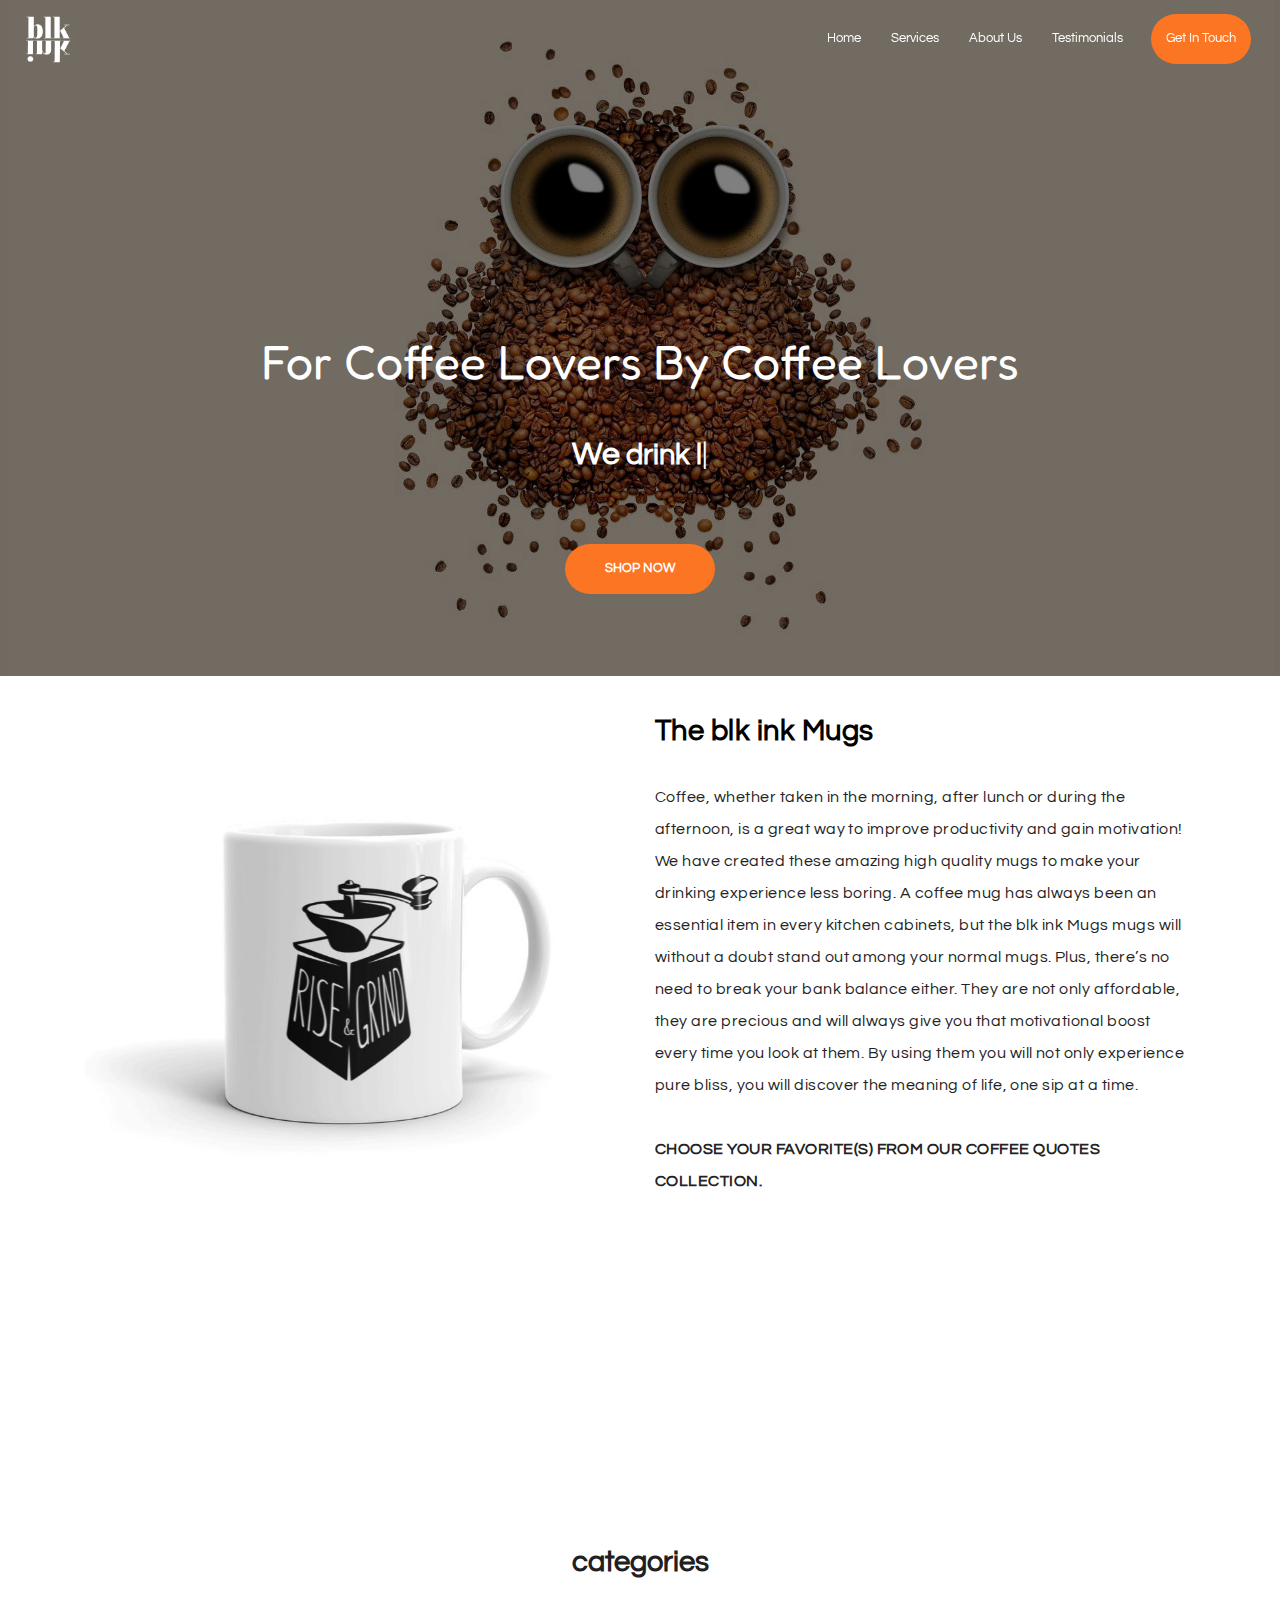
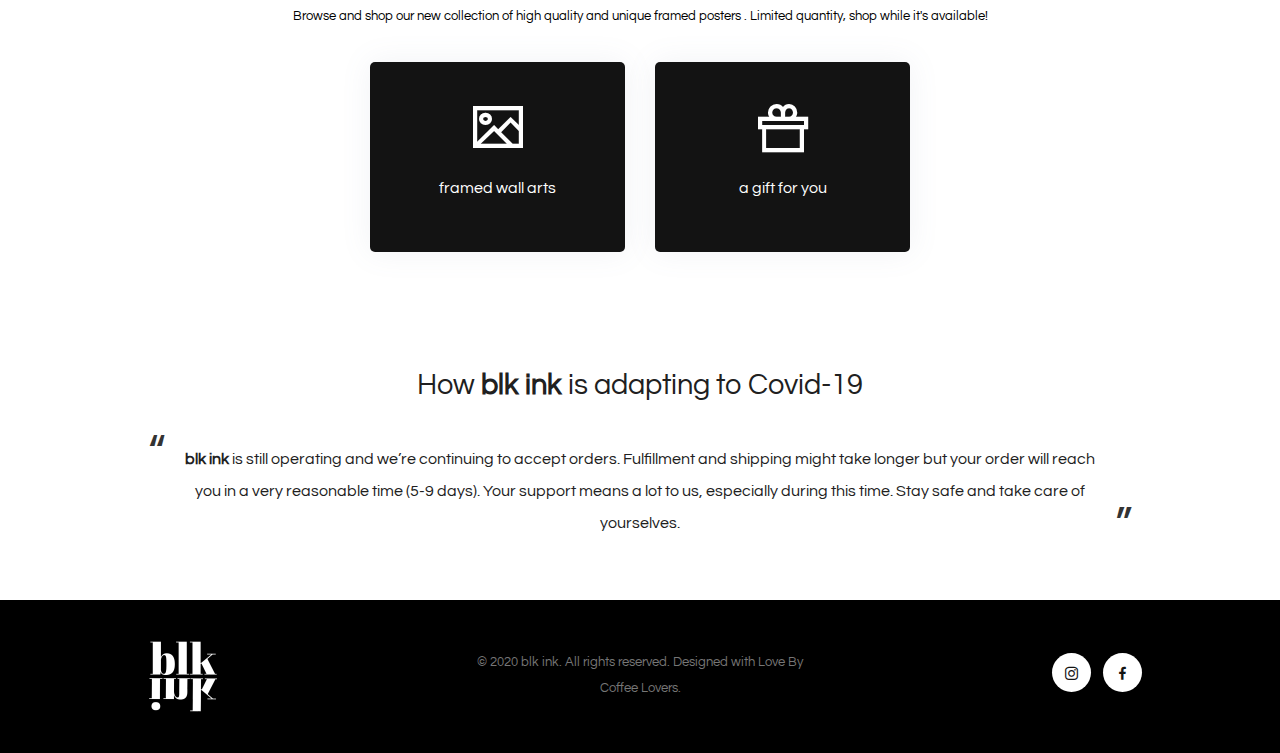
==== commit 5353ec1d: "create github pages" ====
--- a/index.html
+++ b/index.html
@@ -129,7 +129,7 @@
         
         
         <h1 class="mbr-section-title mbr-fonts-style mbr-bold pb-2 display-1"><span style="font-weight: normal;"><br></span><span style="font-weight: normal;"><br></span><br><span style="font-weight: normal;">For Coffee Lovers&nbsp;By Coffee Lovers<br></span></h1>
-        <div class="typed-text display-2">
+        <div class="typed-text display-5">
             <span class="mbr-text pb-4 mbr-fonts-style mbr-bold display-2">We</span>
             <span class="animated-element mbr-bold" data-word1="drink lot of coffee" data-word2="design beautiful mugs" data-word3="keep it minimalist." data-word4="Lorem Ipsum" data-word5="Lorem Ipsum" data-speed="51" data-words="2">
             </span>
--- a/assets/mobirise/css/mbr-additional.css
+++ b/assets/mobirise/css/mbr-additional.css
@@ -781,12 +781,12 @@
 .cid-siCUI6HXTj .navbar {
   min-height: 77px;
   transition: all 0.3s;
-  background: #ffffff;
+  background: #131313;
   background: none;
 }
 .cid-siCUI6HXTj .navbar.opened {
   transition: all 0.3s;
-  background: #ffffff !important;
+  background: #131313 !important;
 }
 .cid-siCUI6HXTj .navbar .dropdown-item {
   padding: 0.235rem 2rem;
@@ -849,7 +849,7 @@
   }
 }
 .cid-siCUI6HXTj .navbar.navbar-short {
-  background: #ffffff !important;
+  background: #131313 !important;
   min-height: 60px;
 }
 .cid-siCUI6HXTj .navbar.navbar-short .navbar-logo img {
@@ -894,7 +894,7 @@
   padding: 0.667em 1.667em;
 }
 .cid-siCUI6HXTj .navbar.navbar-expand-lg .dropdown .dropdown-menu {
-  background: #ffffff;
+  background: #131313;
   z-index: 2;
 }
 .cid-siCUI6HXTj .navbar.navbar-expand-lg .dropdown .dropdown-menu .dropdown-submenu {
@@ -1156,8 +1156,8 @@
   color: #777;
 }
 .cid-rZLE9pr74T {
-  padding-top: 60px;
-  padding-bottom: 60px;
+  padding-top: 0px;
+  padding-bottom: 30px;
   background-color: #ffffff;
 }
 .cid-rZLE9pr74T .mbr-iconfont {
@@ -1545,12 +1545,12 @@
 .cid-siCUI6HXTj .navbar {
   min-height: 77px;
   transition: all 0.3s;
-  background: #ffffff;
+  background: #131313;
   background: none;
 }
 .cid-siCUI6HXTj .navbar.opened {
   transition: all 0.3s;
-  background: #ffffff !important;
+  background: #131313 !important;
 }
 .cid-siCUI6HXTj .navbar .dropdown-item {
   padding: 0.235rem 2rem;
@@ -1613,7 +1613,7 @@
   }
 }
 .cid-siCUI6HXTj .navbar.navbar-short {
-  background: #ffffff !important;
+  background: #131313 !important;
   min-height: 60px;
 }
 .cid-siCUI6HXTj .navbar.navbar-short .navbar-logo img {
@@ -1658,7 +1658,7 @@
   padding: 0.667em 1.667em;
 }
 .cid-siCUI6HXTj .navbar.navbar-expand-lg .dropdown .dropdown-menu {
-  background: #ffffff;
+  background: #131313;
   z-index: 2;
 }
 .cid-siCUI6HXTj .navbar.navbar-expand-lg .dropdown .dropdown-menu .dropdown-submenu {
--- a/assets/mobirise/css/mbr-additional.css
+++ b/assets/mobirise/css/mbr-additional.css
@@ -781,12 +781,12 @@
 .cid-siCUI6HXTj .navbar {
   min-height: 77px;
   transition: all 0.3s;
-  background: #ffffff;
+  background: #131313;
   background: none;
 }
 .cid-siCUI6HXTj .navbar.opened {
   transition: all 0.3s;
-  background: #ffffff !important;
+  background: #131313 !important;
 }
 .cid-siCUI6HXTj .navbar .dropdown-item {
   padding: 0.235rem 2rem;
@@ -849,7 +849,7 @@
   }
 }
 .cid-siCUI6HXTj .navbar.navbar-short {
-  background: #ffffff !important;
+  background: #131313 !important;
   min-height: 60px;
 }
 .cid-siCUI6HXTj .navbar.navbar-short .navbar-logo img {
@@ -894,7 +894,7 @@
   padding: 0.667em 1.667em;
 }
 .cid-siCUI6HXTj .navbar.navbar-expand-lg .dropdown .dropdown-menu {
-  background: #ffffff;
+  background: #131313;
   z-index: 2;
 }
 .cid-siCUI6HXTj .navbar.navbar-expand-lg .dropdown .dropdown-menu .dropdown-submenu {
@@ -1156,8 +1156,8 @@
   color: #777;
 }
 .cid-rZLE9pr74T {
-  padding-top: 60px;
-  padding-bottom: 60px;
+  padding-top: 0px;
+  padding-bottom: 30px;
   background-color: #ffffff;
 }
 .cid-rZLE9pr74T .mbr-iconfont {
@@ -1545,12 +1545,12 @@
 .cid-siCUI6HXTj .navbar {
   min-height: 77px;
   transition: all 0.3s;
-  background: #ffffff;
+  background: #131313;
   background: none;
 }
 .cid-siCUI6HXTj .navbar.opened {
   transition: all 0.3s;
-  background: #ffffff !important;
+  background: #131313 !important;
 }
 .cid-siCUI6HXTj .navbar .dropdown-item {
   padding: 0.235rem 2rem;
@@ -1613,7 +1613,7 @@
   }
 }
 .cid-siCUI6HXTj .navbar.navbar-short {
-  background: #ffffff !important;
+  background: #131313 !important;
   min-height: 60px;
 }
 .cid-siCUI6HXTj .navbar.navbar-short .navbar-logo img {
@@ -1658,7 +1658,7 @@
   padding: 0.667em 1.667em;
 }
 .cid-siCUI6HXTj .navbar.navbar-expand-lg .dropdown .dropdown-menu {
-  background: #ffffff;
+  background: #131313;
   z-index: 2;
 }
 .cid-siCUI6HXTj .navbar.navbar-expand-lg .dropdown .dropdown-menu .dropdown-submenu {
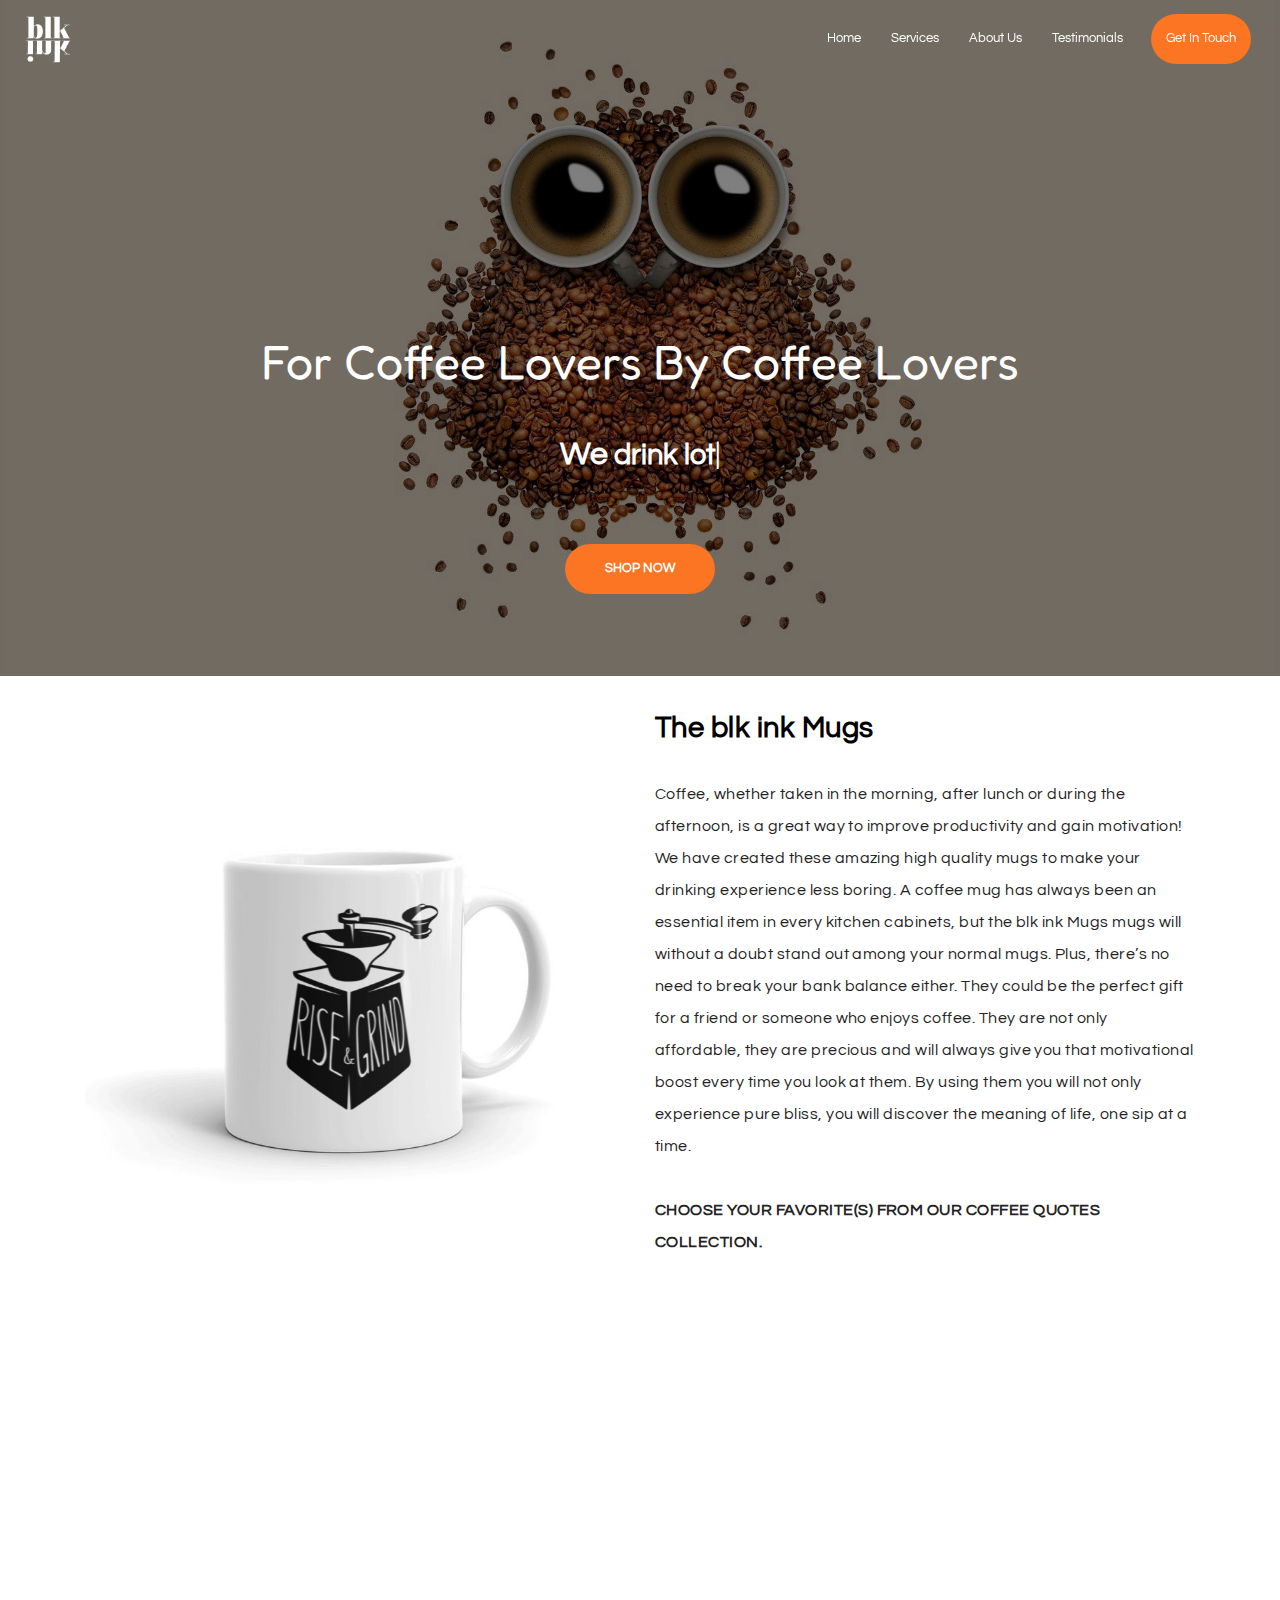
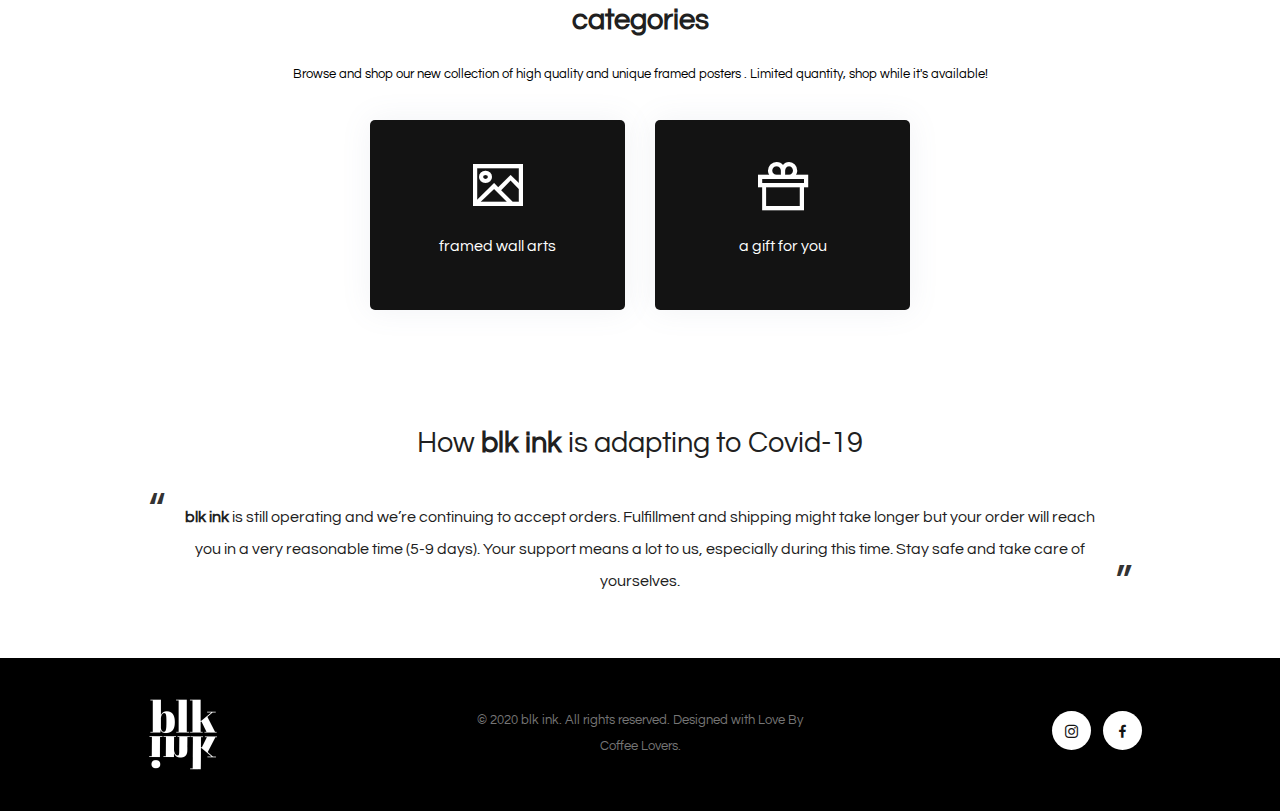
==== commit e8089f61: "create github pages" ====
--- a/index.html
+++ b/index.html
@@ -153,7 +153,7 @@
                     
                 </div>
                 <p class="mbr-section-text mbr-fonts-style align-left display-7">
-                    Coffee, whether taken in the morning, after lunch or during the afternoon, is a great way to improve productivity and gain motivation! We have created these amazing high quality mugs to make your drinking experience less boring. A coffee mug has always been an essential item in every kitchen cabinets, but the blk ink Mugs mugs will without a doubt stand out among your normal mugs. Plus, there’s no need to break your bank balance either. They are not only affordable, they are precious and will always give you that motivational boost every time you look at them. By using them you will not only experience pure bliss, you will discover the meaning of life, one sip at a time.<br><br><strong>CHOOSE YOUR FAVORITE(S) FROM OUR COFFEE QUOTES COLLECTION.</strong></p>
+                    Coffee, whether taken in the morning, after lunch or during the afternoon, is a great way to improve productivity and gain motivation! We have created these amazing high quality mugs to make your drinking experience less boring. A coffee mug has always been an essential item in every kitchen cabinets, but the blk ink Mugs mugs will without a doubt stand out among your normal mugs. Plus, there’s no need to break your bank balance either. They could be the perfect gift for a friend or someone who enjoys coffee. They are not only affordable, they are precious and will always give you that motivational boost every time you look at them. By using them you will not only experience pure bliss, you will discover the meaning of life, one sip at a time.<br><br><strong>CHOOSE YOUR FAVORITE(S) FROM OUR COFFEE QUOTES COLLECTION.</strong></p>
                 
             </div>
             <div class="col-lg-6 py-lg-0 pb-2">
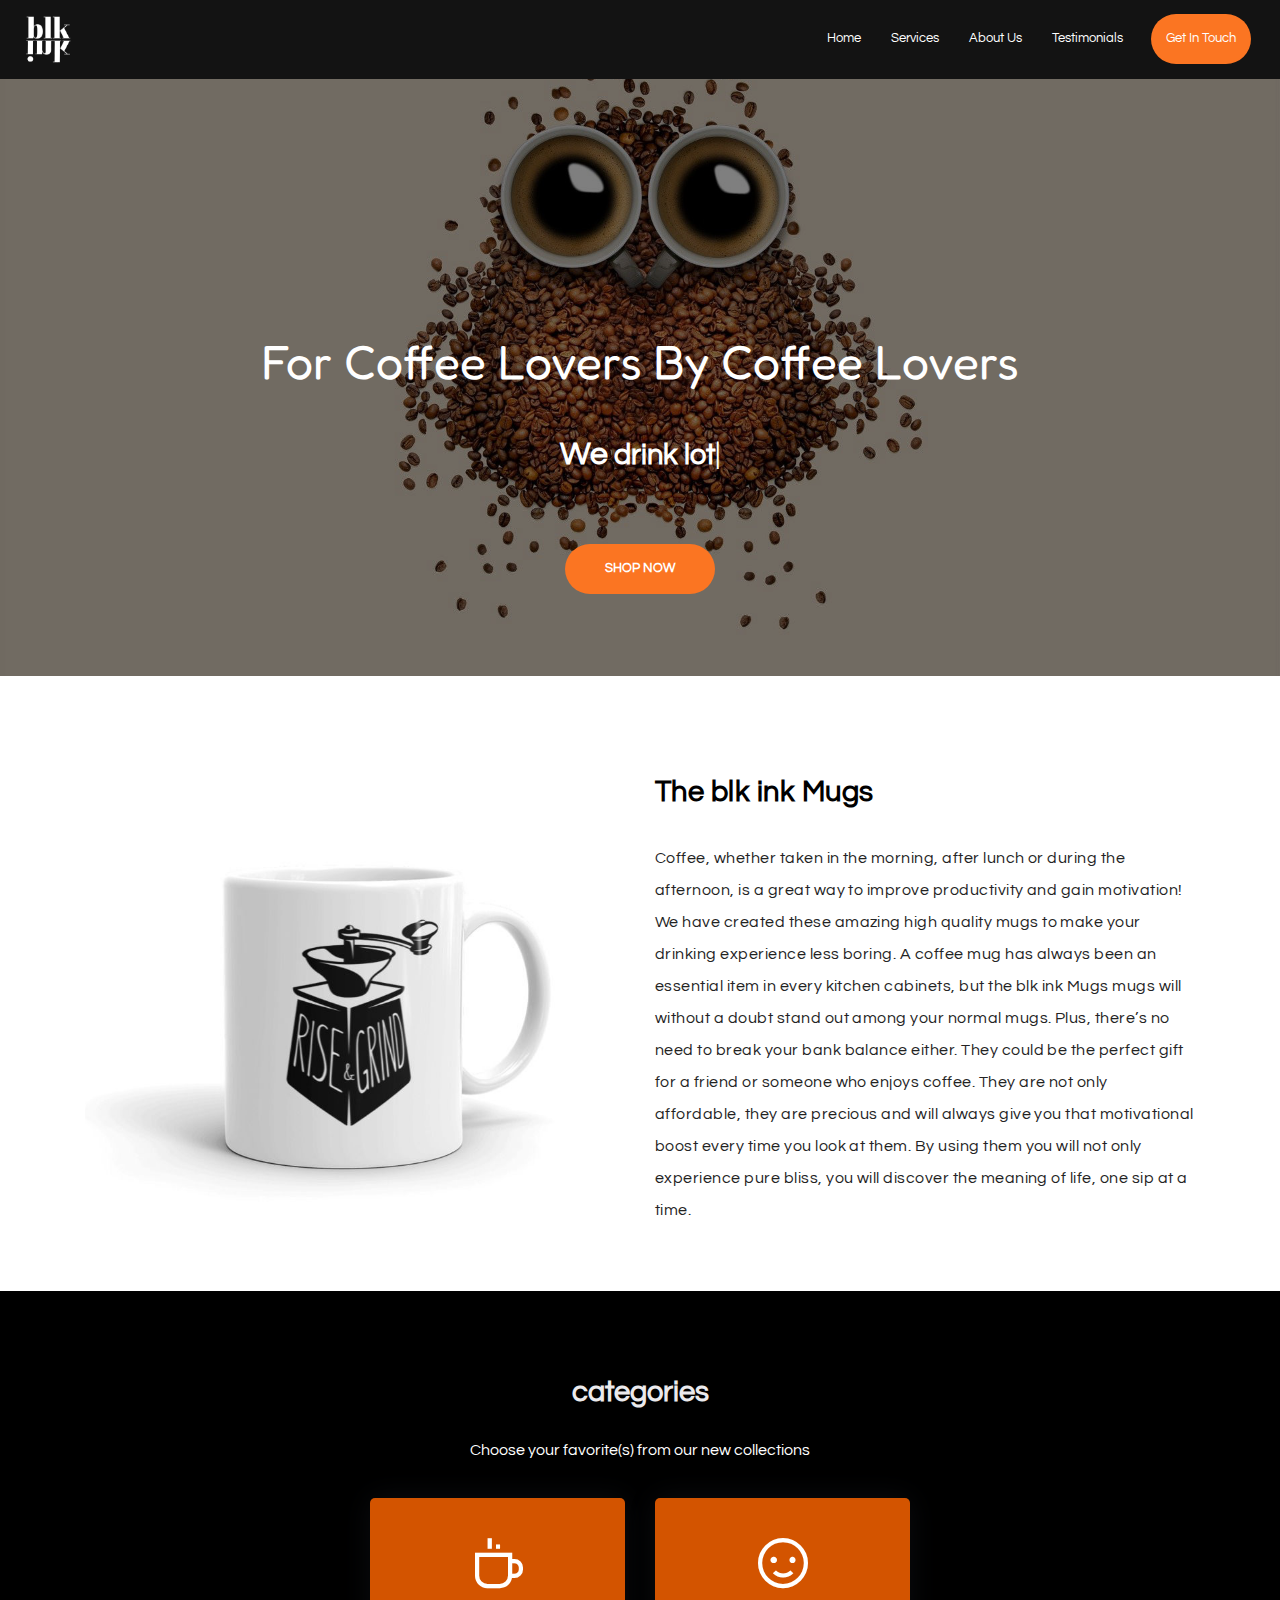
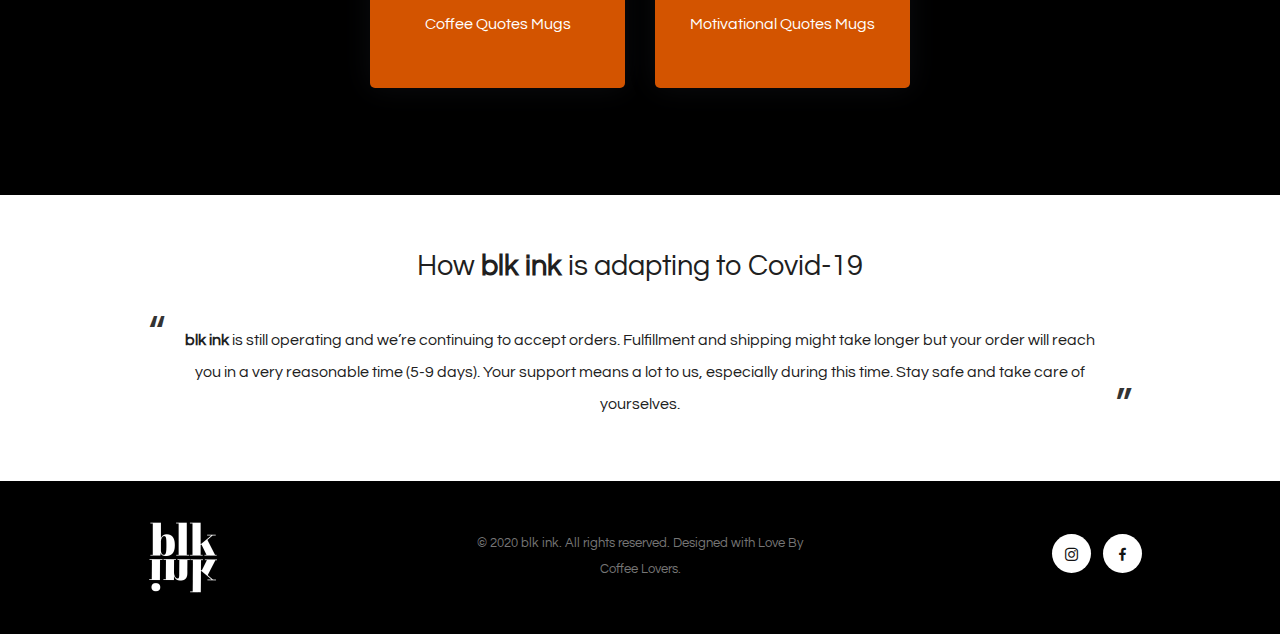
==== commit 8fff62fe: "create github pages" ====
--- a/index.html
+++ b/index.html
@@ -153,7 +153,7 @@
                     
                 </div>
                 <p class="mbr-section-text mbr-fonts-style align-left display-7">
-                    Coffee, whether taken in the morning, after lunch or during the afternoon, is a great way to improve productivity and gain motivation! We have created these amazing high quality mugs to make your drinking experience less boring. A coffee mug has always been an essential item in every kitchen cabinets, but the blk ink Mugs mugs will without a doubt stand out among your normal mugs. Plus, there’s no need to break your bank balance either. They could be the perfect gift for a friend or someone who enjoys coffee. They are not only affordable, they are precious and will always give you that motivational boost every time you look at them. By using them you will not only experience pure bliss, you will discover the meaning of life, one sip at a time.<br><br><strong>CHOOSE YOUR FAVORITE(S) FROM OUR COFFEE QUOTES COLLECTION.</strong></p>
+                    Coffee, whether taken in the morning, after lunch or during the afternoon, is a great way to improve productivity and gain motivation! We have created these amazing high quality mugs to make your drinking experience less boring. A coffee mug has always been an essential item in every kitchen cabinets, but the blk ink Mugs mugs will without a doubt stand out among your normal mugs. Plus, there’s no need to break your bank balance either. They could be the perfect gift for a friend or someone who enjoys coffee. They are not only affordable, they are precious and will always give you that motivational boost every time you look at them. By using them you will not only experience pure bliss, you will discover the meaning of life, one sip at a time.<br></p>
                 
             </div>
             <div class="col-lg-6 py-lg-0 pb-2">
@@ -166,11 +166,6 @@
     
 </section>
 
-<div id="custom-html-1g"><div id="my-store-18287097"></div>
-<div>
-<script data-cfasync="false" type="text/javascript" src="https://app.ecwid.com/script.js?18287097&data_platform=code&data_date=2020-06-08" charset="utf-8"></script><script type="text/javascript"> xProductBrowser("categoriesPerRow=3","views=grid(20,3) list(60) table(60)","categoryView=grid","searchView=list","id=my-store-18287097");</script>
-</div></div>
-
 <section class="extFeatures cid-rZLE9pr74T" id="extFeatures8-3">
 
 	
@@ -178,23 +173,23 @@
 	
 	<div class="container">
 		<h2 class="mbr-fonts-style mbr-section-title align-center display-5"><strong>categories</strong></h2>
-		<h3 class="mbr-fonts-style mbr-section-subtitle align-center mbr-light pt-3 display-4">Browse and shop our new collection of high quality and unique framed posters . Limited quantity, shop while it's available!</h3>
+		<h3 class="mbr-fonts-style mbr-section-subtitle align-center mbr-light pt-3 display-7">Choose your favorite(s) from our new collections</h3>
 		<div class="row justify-content-center pt-4">
 			<div class="col-md-6 col-lg-3 row-item">
 				<div class="wrapper">
 					<div class="card-img pb-3 align-center">
-						<a href="https://lifeinblk.com/categories.html"><span class="mbr-iconfont mobi-mbri-photos mobi-mbri"></span></a>
+						<a href="https://lifeinblk.com/categories.html"><span class="mbr-iconfont mobi-mbri-hot-cup mobi-mbri"></span></a>
 					</div>
-					<h4 class="mbr-fonts-style mbr-card-title align-center display-7">framed wall arts</h4>
+					<h4 class="mbr-fonts-style mbr-card-title align-center display-7">Coffee Quotes Mugs</h4>
 				</div>
 			</div>
 
 			<div class="col-md-6 col-lg-3 row-item">
 				<div class="wrapper">
 					<div class="card-img pb-3 align-center">
-						<a href="#" data-toggle="modal" data-target="#mbr-popup-10"><span class="mbr-iconfont mobi-mbri-gift mobi-mbri"></span></a>
+						<a href="#" data-toggle="modal" data-target="#mbr-popup-10"><span class="mbr-iconfont mobi-mbri-smile-face mobi-mbri"></span></a>
 					</div>
-					<h4 class="mbr-fonts-style mbr-card-title align-center display-7">a gift for you</h4>
+					<h4 class="mbr-fonts-style mbr-card-title align-center display-7">Motivational Quotes Mugs</h4>
 				</div>
 			</div>
 
--- a/assets/mobirise/css/mbr-additional.css
+++ b/assets/mobirise/css/mbr-additional.css
@@ -927,7 +927,7 @@
   width: 30px;
   height: 2px;
   border-right: 5px;
-  background-color: #232323;
+  background-color: #ebeaed;
 }
 .cid-siCUI6HXTj button.navbar-toggler .hamburger span:nth-child(1) {
   top: 0;
@@ -1065,8 +1065,8 @@
   text-align: center;
 }
 .cid-siEs5BRsLg {
-  padding-top: 0px;
-  padding-bottom: 0px;
+  padding-top: 45px;
+  padding-bottom: 30px;
   background-color: #ffffff;
 }
 .cid-siEs5BRsLg .mbr-section-title,
@@ -1143,22 +1143,10 @@
 .cid-siEs5BRsLg .typed-text {
   color: #000000;
 }
-#custom-html-1g {
-  /* Type valid CSS here */
-}
-#custom-html-1g div {
-  padding: 80px 0;
-  color: #777;
-  text-align: center;
-}
-#custom-html-1g p {
-  font-size: 60px;
-  color: #777;
-}
 .cid-rZLE9pr74T {
-  padding-top: 0px;
-  padding-bottom: 30px;
-  background-color: #ffffff;
+  padding-top: 75px;
+  padding-bottom: 75px;
+  background-color: #000000;
 }
 .cid-rZLE9pr74T .mbr-iconfont {
   font-size: 50px;
@@ -1167,9 +1155,10 @@
 }
 .cid-rZLE9pr74T .mbr-section-title {
   margin: 0;
+  color: #ebeaed;
 }
 .cid-rZLE9pr74T .mbr-section-subtitle {
-  color: #000000;
+  color: #ffffff;
 }
 .cid-rZLE9pr74T .card-img span {
   color: #ffffff;
@@ -1178,7 +1167,7 @@
   margin-bottom: 2rem;
 }
 .cid-rZLE9pr74T .row-item:hover .wrapper {
-  background: linear-gradient(90deg, #363636, #363636);
+  background: linear-gradient(90deg, #8b5214, #8b5214);
   cursor: pointer;
   -webkit-transform: translateY(-10px);
   transform: translateY(-10px);
@@ -1192,7 +1181,7 @@
 }
 .cid-rZLE9pr74T .wrapper {
   padding: 2.5rem 1rem;
-  background: #131313;
+  background: #d35400;
   border-radius: 5px;
   box-shadow: 0px 0px 30px rgba(115, 128, 157, 0.1);
 }
@@ -1301,8 +1290,8 @@
   }
 }
 .cid-s3EEE1TDCT {
-  padding-top: 45px;
-  padding-bottom: 15px;
+  padding-top: 90px;
+  padding-bottom: 0px;
   background-color: #ffffff;
 }
 .cid-s3EEE1TDCT .mbr-text {
@@ -1350,6 +1339,52 @@
 #custom-html-f p {
   font-size: 60px;
   color: #777;
+}
+.cid-siEKpoTcHz {
+  padding-top: 75px;
+  padding-bottom: 75px;
+  background-color: #000000;
+}
+.cid-siEKpoTcHz .mbr-iconfont {
+  font-size: 50px;
+  transition: color .3s;
+  padding: 1.5rem;
+}
+.cid-siEKpoTcHz .mbr-section-title {
+  margin: 0;
+  color: #ebeaed;
+}
+.cid-siEKpoTcHz .mbr-section-subtitle {
+  color: #ffffff;
+}
+.cid-siEKpoTcHz .card-img span {
+  color: #ffffff;
+}
+.cid-siEKpoTcHz .row-item {
+  margin-bottom: 2rem;
+}
+.cid-siEKpoTcHz .row-item:hover .wrapper {
+  background: linear-gradient(90deg, #8b5214, #8b5214);
+  cursor: pointer;
+  -webkit-transform: translateY(-10px);
+  transform: translateY(-10px);
+  transition: all 0.3s;
+}
+.cid-siEKpoTcHz .row-item:hover .card-img span {
+  color: #ffffff !important;
+}
+.cid-siEKpoTcHz .row-item:hover .mbr-card-title {
+  color: #ffffff !important;
+}
+.cid-siEKpoTcHz .wrapper {
+  padding: 2.5rem 1rem;
+  background: #d35400;
+  border-radius: 5px;
+  box-shadow: 0px 0px 30px rgba(115, 128, 157, 0.1);
+}
+.cid-siEKpoTcHz .mbr-card-title,
+.cid-siEKpoTcHz .card-img {
+  color: #ffffff;
 }
 .cid-s0VxdKfajA {
   padding-top: 45px;
@@ -1546,7 +1581,6 @@
   min-height: 77px;
   transition: all 0.3s;
   background: #131313;
-  background: none;
 }
 .cid-siCUI6HXTj .navbar.opened {
   transition: all 0.3s;
--- a/assets/mobirise/css/mbr-additional.css
+++ b/assets/mobirise/css/mbr-additional.css
@@ -927,7 +927,7 @@
   width: 30px;
   height: 2px;
   border-right: 5px;
-  background-color: #232323;
+  background-color: #ebeaed;
 }
 .cid-siCUI6HXTj button.navbar-toggler .hamburger span:nth-child(1) {
   top: 0;
@@ -1065,8 +1065,8 @@
   text-align: center;
 }
 .cid-siEs5BRsLg {
-  padding-top: 0px;
-  padding-bottom: 0px;
+  padding-top: 45px;
+  padding-bottom: 30px;
   background-color: #ffffff;
 }
 .cid-siEs5BRsLg .mbr-section-title,
@@ -1143,22 +1143,10 @@
 .cid-siEs5BRsLg .typed-text {
   color: #000000;
 }
-#custom-html-1g {
-  /* Type valid CSS here */
-}
-#custom-html-1g div {
-  padding: 80px 0;
-  color: #777;
-  text-align: center;
-}
-#custom-html-1g p {
-  font-size: 60px;
-  color: #777;
-}
 .cid-rZLE9pr74T {
-  padding-top: 0px;
-  padding-bottom: 30px;
-  background-color: #ffffff;
+  padding-top: 75px;
+  padding-bottom: 75px;
+  background-color: #000000;
 }
 .cid-rZLE9pr74T .mbr-iconfont {
   font-size: 50px;
@@ -1167,9 +1155,10 @@
 }
 .cid-rZLE9pr74T .mbr-section-title {
   margin: 0;
+  color: #ebeaed;
 }
 .cid-rZLE9pr74T .mbr-section-subtitle {
-  color: #000000;
+  color: #ffffff;
 }
 .cid-rZLE9pr74T .card-img span {
   color: #ffffff;
@@ -1178,7 +1167,7 @@
   margin-bottom: 2rem;
 }
 .cid-rZLE9pr74T .row-item:hover .wrapper {
-  background: linear-gradient(90deg, #363636, #363636);
+  background: linear-gradient(90deg, #8b5214, #8b5214);
   cursor: pointer;
   -webkit-transform: translateY(-10px);
   transform: translateY(-10px);
@@ -1192,7 +1181,7 @@
 }
 .cid-rZLE9pr74T .wrapper {
   padding: 2.5rem 1rem;
-  background: #131313;
+  background: #d35400;
   border-radius: 5px;
   box-shadow: 0px 0px 30px rgba(115, 128, 157, 0.1);
 }
@@ -1301,8 +1290,8 @@
   }
 }
 .cid-s3EEE1TDCT {
-  padding-top: 45px;
-  padding-bottom: 15px;
+  padding-top: 90px;
+  padding-bottom: 0px;
   background-color: #ffffff;
 }
 .cid-s3EEE1TDCT .mbr-text {
@@ -1350,6 +1339,52 @@
 #custom-html-f p {
   font-size: 60px;
   color: #777;
+}
+.cid-siEKpoTcHz {
+  padding-top: 75px;
+  padding-bottom: 75px;
+  background-color: #000000;
+}
+.cid-siEKpoTcHz .mbr-iconfont {
+  font-size: 50px;
+  transition: color .3s;
+  padding: 1.5rem;
+}
+.cid-siEKpoTcHz .mbr-section-title {
+  margin: 0;
+  color: #ebeaed;
+}
+.cid-siEKpoTcHz .mbr-section-subtitle {
+  color: #ffffff;
+}
+.cid-siEKpoTcHz .card-img span {
+  color: #ffffff;
+}
+.cid-siEKpoTcHz .row-item {
+  margin-bottom: 2rem;
+}
+.cid-siEKpoTcHz .row-item:hover .wrapper {
+  background: linear-gradient(90deg, #8b5214, #8b5214);
+  cursor: pointer;
+  -webkit-transform: translateY(-10px);
+  transform: translateY(-10px);
+  transition: all 0.3s;
+}
+.cid-siEKpoTcHz .row-item:hover .card-img span {
+  color: #ffffff !important;
+}
+.cid-siEKpoTcHz .row-item:hover .mbr-card-title {
+  color: #ffffff !important;
+}
+.cid-siEKpoTcHz .wrapper {
+  padding: 2.5rem 1rem;
+  background: #d35400;
+  border-radius: 5px;
+  box-shadow: 0px 0px 30px rgba(115, 128, 157, 0.1);
+}
+.cid-siEKpoTcHz .mbr-card-title,
+.cid-siEKpoTcHz .card-img {
+  color: #ffffff;
 }
 .cid-s0VxdKfajA {
   padding-top: 45px;
@@ -1546,7 +1581,6 @@
   min-height: 77px;
   transition: all 0.3s;
   background: #131313;
-  background: none;
 }
 .cid-siCUI6HXTj .navbar.opened {
   transition: all 0.3s;
